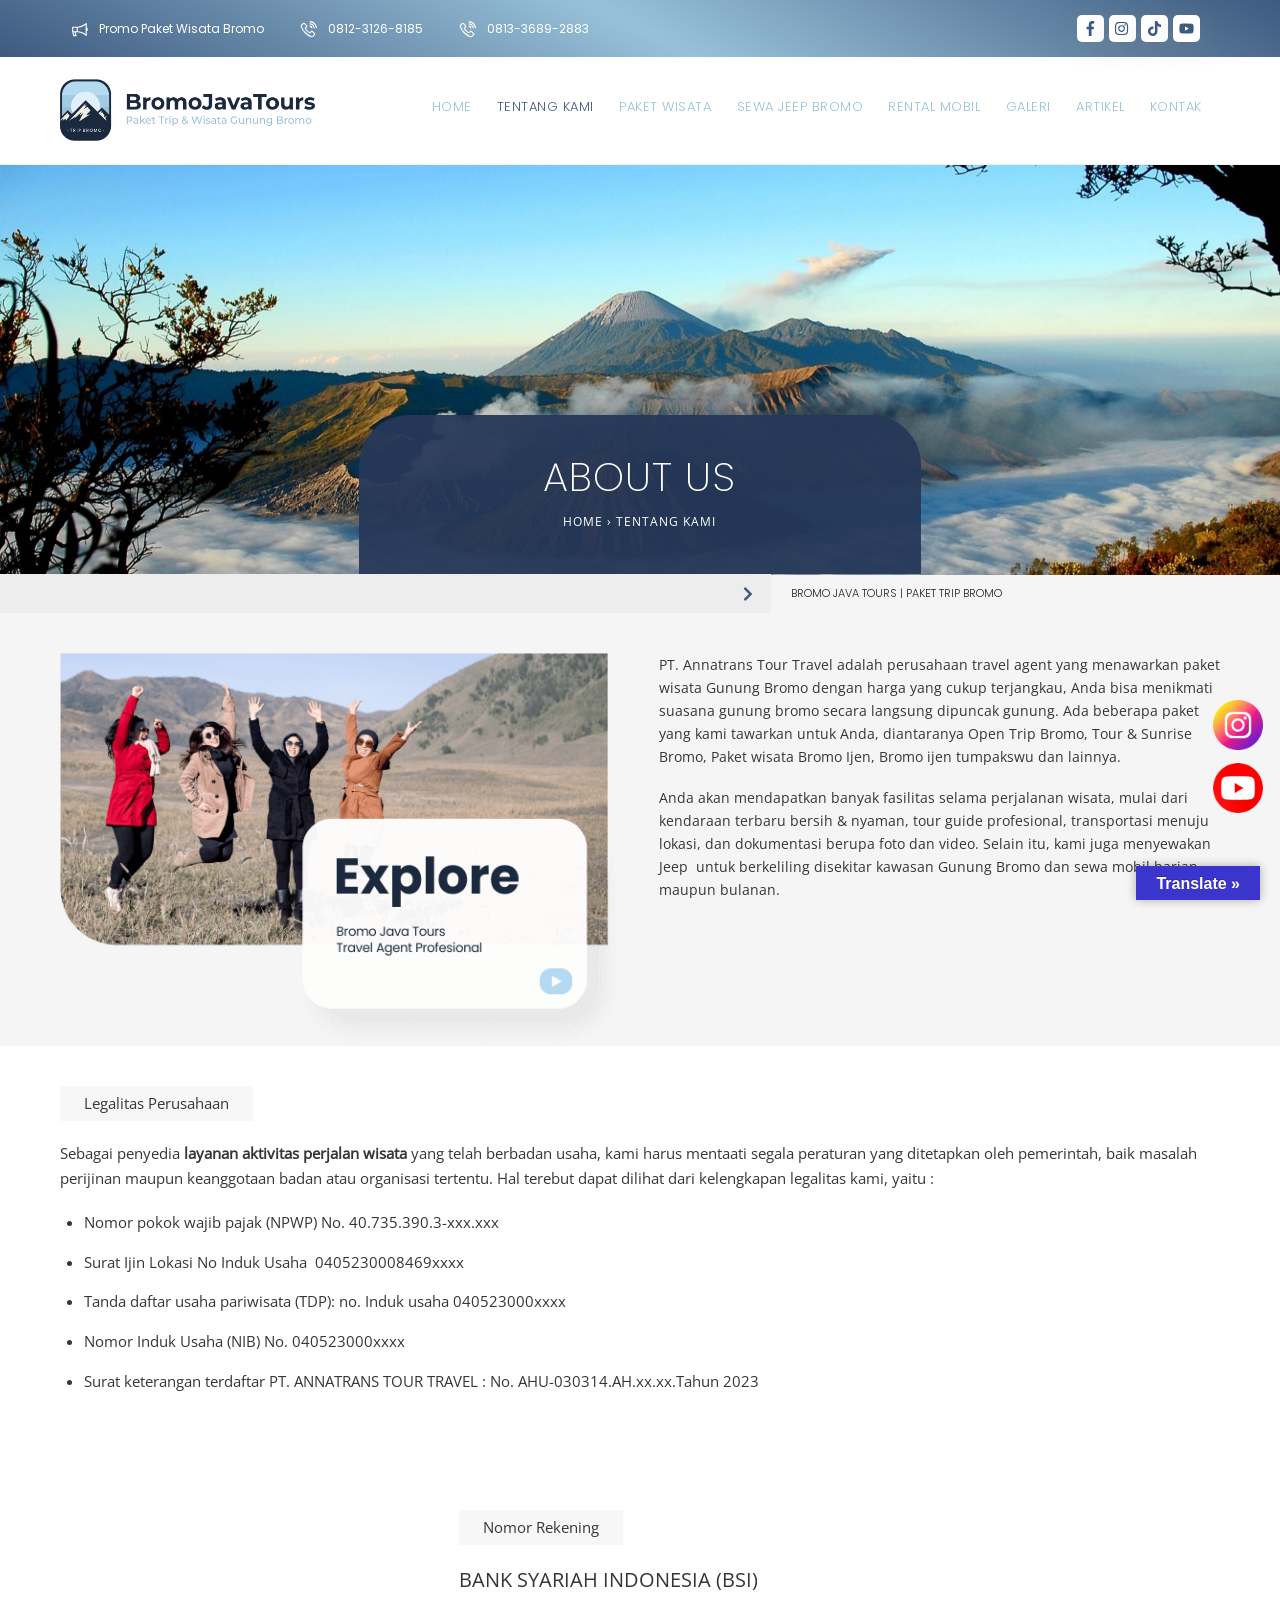
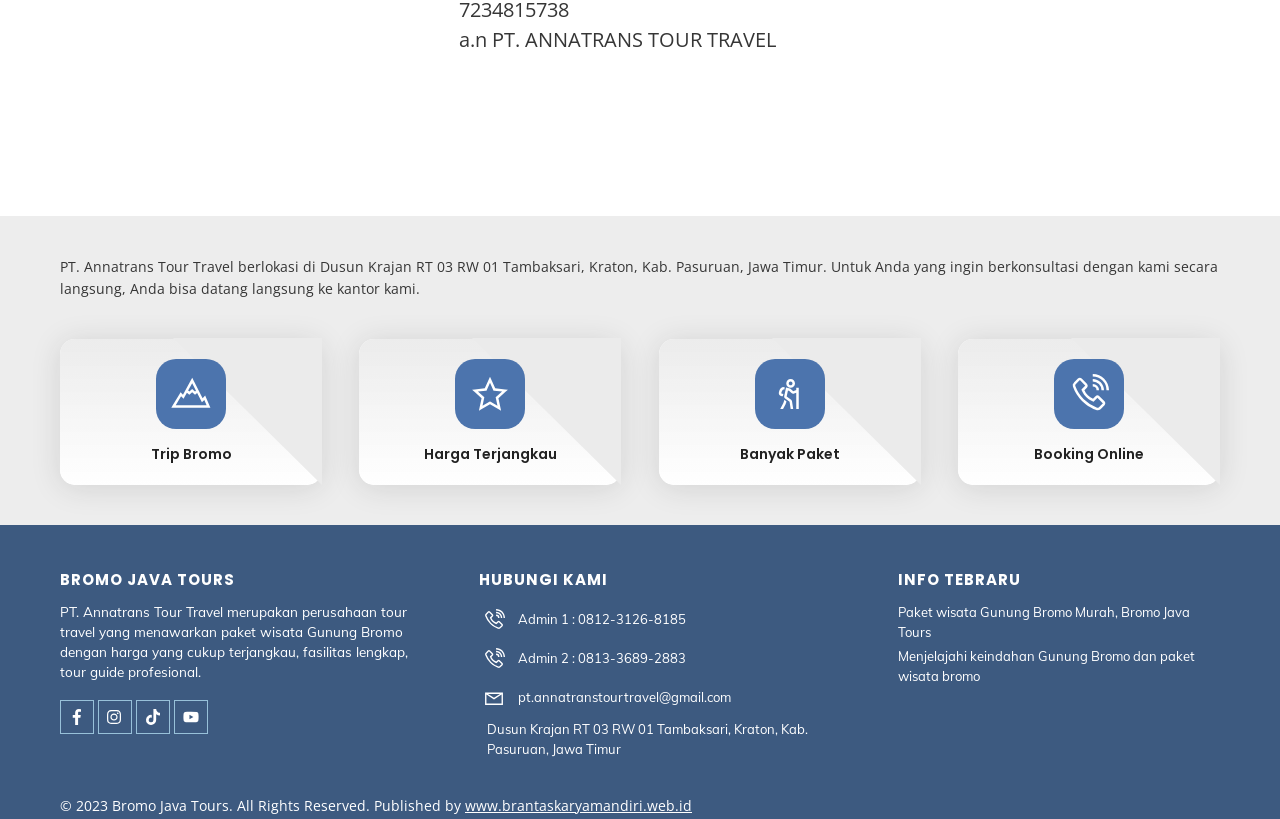
==== about.html @ 59b2f899 "fix home" ====
<!DOCTYPE html><html lang="id"><head>
        <meta charset="UTF-8">
        <meta name="viewport" content="width=device-width, initial-scale=1, minimum-scale=1">
        <style id="tb_inline_styles" data-no-optimize="1">.tb_animation_on{overflow-x:hidden}.themify_builder .wow{visibility:hidden;animation-fill-mode:both}[data-tf-animation]{will-change:transform,opacity,visibility}.themify_builder .tf_lax_done{transition-duration:.8s;transition-timing-function:cubic-bezier(.165,.84,.44,1)}[data-sticky-active].tb_sticky_scroll_active{z-index:1}[data-sticky-active].tb_sticky_scroll_active .hide-on-stick{display:none}@media(min-width:1281px){.hide-desktop{width:0!important;height:0!important;padding:0!important;visibility:hidden!important;margin:0!important;display:table-column!important;background:0!important;content-visibility:hidden;overflow:hidden!important}}@media(min-width:769px) and (max-width:1280px){.hide-tablet_landscape{width:0!important;height:0!important;padding:0!important;visibility:hidden!important;margin:0!important;display:table-column!important;background:0!important;content-visibility:hidden;overflow:hidden!important}}@media(min-width:681px) and (max-width:768px){.hide-tablet{width:0!important;height:0!important;padding:0!important;visibility:hidden!important;margin:0!important;display:table-column!important;background:0!important;content-visibility:hidden;overflow:hidden!important}}@media(max-width:680px){.hide-mobile{width:0!important;height:0!important;padding:0!important;visibility:hidden!important;margin:0!important;display:table-column!important;background:0!important;content-visibility:hidden;overflow:hidden!important}}@media(max-width:768px){div.module-gallery-grid{--galn:var(--galt)}}@media(max-width:680px){
                .themify_map.tf_map_loaded{width:100%!important}
                .ui.builder_button,.ui.nav li a{padding:.525em 1.15em}
                .fullheight>.row_inner:not(.tb_col_count_1){min-height:0}
                div.module-gallery-grid{--galn:var(--galm);gap:8px}
            }</style><noscript><style>.themify_builder .wow,.wow .tf_lazy{visibility:visible!important}</style></noscript>            <style id="tf_lazy_style" data-no-optimize="1">
                .tf_svg_lazy{
                    content-visibility:auto;
                    background-size:100% 25%!important;
                    background-repeat:no-repeat!important;
                    background-position:0 0, 0 33.4%,0 66.6%,0 100%!important;
                    transition:filter .3s linear!important;
                    filter:blur(25px)!important;                    transform:translateZ(0)
                }
                .tf_svg_lazy_loaded{
                    filter:blur(0)!important
                }
                [data-lazy]:is(.module,.module_row:not(.tb_first)),.module[data-lazy] .ui,.module_row[data-lazy]:not(.tb_first):is(>.row_inner,.module_column[data-lazy],.module_subrow[data-lazy]){
                    background-image:none!important
                }
            </style>
            <noscript>
                <style>
                    .tf_svg_lazy{
                        display:none!important
                    }
                </style>
            </noscript>
                    <style id="tf_lazy_common" data-no-optimize="1">
                        img{
                max-width:100%;
                height:auto
            }
                                    :where(.tf_in_flx,.tf_flx){display:inline-flex;flex-wrap:wrap;place-items:center}
            .tf_fa,:is(em,i) tf-lottie{display:inline-block;vertical-align:middle}:is(em,i) tf-lottie{width:1.5em;height:1.5em}.tf_fa{width:1em;height:1em;stroke-width:0;stroke:currentColor;overflow:visible;fill:currentColor;pointer-events:none;text-rendering:optimizeSpeed;buffered-rendering:static}#tf_svg symbol{overflow:visible}:where(.tf_lazy){position:relative;visibility:visible;display:block;opacity:.3}.wow .tf_lazy:not(.tf_swiper-slide){visibility:hidden;opacity:1}div.tf_audio_lazy audio{visibility:hidden;height:0;display:inline}.mejs-container{visibility:visible}.tf_iframe_lazy{transition:opacity .3s ease-in-out;min-height:10px}:where(.tf_flx),.tf_swiper-wrapper{display:flex}.tf_swiper-slide{flex-shrink:0;opacity:0;width:100%;height:100%}.tf_swiper-wrapper>br,.tf_lazy.tf_swiper-wrapper .tf_lazy:after,.tf_lazy.tf_swiper-wrapper .tf_lazy:before{display:none}.tf_lazy:after,.tf_lazy:before{content:'';display:inline-block;position:absolute;width:10px!important;height:10px!important;margin:0 3px;top:50%!important;inset-inline:auto 50%!important;border-radius:100%;background-color:currentColor;visibility:visible;animation:tf-hrz-loader infinite .75s cubic-bezier(.2,.68,.18,1.08)}.tf_lazy:after{width:6px!important;height:6px!important;inset-inline:50% auto!important;margin-top:3px;animation-delay:-.4s}@keyframes tf-hrz-loader{0%,100%{transform:scale(1);opacity:1}50%{transform:scale(.1);opacity:.6}}.tf_lazy_lightbox{position:fixed;background:rgba(11,11,11,.8);color:#ccc;top:0;left:0;display:flex;align-items:center;justify-content:center;z-index:999}.tf_lazy_lightbox .tf_lazy:after,.tf_lazy_lightbox .tf_lazy:before{background:#fff}.tf_vd_lazy,tf-lottie{display:flex;flex-wrap:wrap}tf-lottie{aspect-ratio:1.777}.tf_w.tf_vd_lazy video{width:100%;height:auto;position:static;object-fit:cover}
        </style>
        <link type="image/png" href="images/bromojavatours-fav.png" rel="apple-touch-icon"><link type="image/png" href="images/bromojavatours-fav.png" rel="icon"><title>Tentang Kami  PT. Annatrans Tour Travel</title>
<meta name="robots" content="max-image-preview:large">
<link rel="alternate" type="application/rss+xml" title="PT. Annatrans Tour Travel � Feed" href="https://www.bromojavatours.com/feed/">
<link rel="alternate" type="application/rss+xml" title="PT. Annatrans Tour Travel � Umpan Komentar" href="https://www.bromojavatours.com/comments/feed/">
<link rel="alternate" title="oEmbed (JSON)" type="application/json+oembed" href="https://www.bromojavatours.com/wp-json/oembed/1.0/embed?url=https%3A%2F%2Fwww.bromojavatours.com%2Ftentang-kami%2F">
<link rel="alternate" title="oEmbed (XML)" type="text/xml+oembed" href="https://www.bromojavatours.com/wp-json/oembed/1.0/embed?url=https%3A%2F%2Fwww.bromojavatours.com%2Ftentang-kami%2F&format=xml">
<style id="wp-img-auto-sizes-contain-inline-css">
img:is([sizes=auto i],[sizes^="auto," i]){contain-intrinsic-size:3000px 1500px}
/*# sourceURL=wp-img-auto-sizes-contain-inline-css */
</style>
<link rel="preload" href="css/styles.css" as="style"><link rel="stylesheet" id="contact-form-7-css" href="css/styles.css" media="all">
<link rel="preload" href="css/style.css" as="style"><link rel="stylesheet" id="google-language-translator-css" href="css/style.css" media="">
<link rel="preload" href="css/toolbar.css" as="style"><link rel="stylesheet" id="glt-toolbar-styles-css" href="css/toolbar.css" media="">
<link rel="preload" href="css/settings.css" as="style"><link rel="stylesheet" id="rs-plugin-settings-css" href="css/settings.css" media="all">
<style id="rs-plugin-settings-inline-css">
#rs-demo-id {}
/*# sourceURL=rs-plugin-settings-inline-css */
</style>
<script src="js/jquery.min.js" id="jquery-core-js"></script>
<script src="js/jquery-migrate.min.js" id="jquery-migrate-js"></script>
<script src="js/jquery.themepunch.tools.min.js" id="tp-tools-js"></script>
<script src="js/jquery.themepunch.revolution.min.js" id="revmin-js"></script>
<link rel="https://api.w.org/" href="https://www.bromojavatours.com/wp-json/"><link rel="alternate" title="JSON" type="application/json" href="https://www.bromojavatours.com/wp-json/wp/v2/pages/125"><link rel="EditURI" type="application/rsd+xml" title="RSD" href="https://www.bromojavatours.com/xmlrpc.php?rsd">
<meta name="generator" content="WordPress 6.9.1">
<link rel="canonical" href="https://www.bromojavatours.com/tentang-kami/">
<link rel="shortlink" href="https://www.bromojavatours.com/?p=125">
<style>p.hello{font-size:12px;color:darkgray;}#google_language_translator,#flags{text-align:left;}#google_language_translator{clear:both;}#flags{width:165px;}#flags a{display:inline-block;margin-right:2px;}#google_language_translator a{display:none!important;}div.skiptranslate.goog-te-gadget{display:inline!important;}.goog-te-gadget{color:transparent!important;}.goog-te-gadget{font-size:0px!important;}.goog-branding{display:none;}.goog-tooltip{display: none!important;}.goog-tooltip:hover{display: none!important;}.goog-text-highlight{background-color:transparent!important;border:none!important;box-shadow:none!important;}#google_language_translator select.goog-te-combo{color:#32373c;}div.skiptranslate{display:none!important;}body{top:0px!important;}#goog-gt-{display:none!important;}font font{background-color:transparent!important;box-shadow:none!important;position:initial!important;}#glt-translate-trigger > span{color:#ffffff;}#glt-translate-trigger{background:#3c35cc;}.goog-te-gadget .goog-te-combo{width:100%;}</style>
	<style>
	@keyframes themifyAnimatedBG{
		0%{background-color:#33baab}100%{background-color:#e33b9e}50%{background-color:#4961d7}33.3%{background-color:#2ea85c}25%{background-color:#2bb8ed}20%{background-color:#dd5135}
	}
	.module_row.animated-bg{
		animation:themifyAnimatedBG 30000ms infinite alternate
	}
	</style>
	<!-- meta -->
<meta name="viewport" content="width=device-width, initial-scale=1">
<meta name="description" content="Promo paket wisata private dan open trip Sunrise Gunung Bromo, tersedia beberapa paket wisata Bromo yang bisa Anda pilih. Hubungi : 0812-3126-8185 / 0813-3689-2883">

<meta name="keywords" content="paket wisata bromo, harga paket wisata bromo, gunung bromo, bromo java tours, wisata gunung bromo, tempat wisata gunung bromo, paket wisata gunung bromo, objek wisata gunung bromo, tiket wisata gunung bromo, Kawah Gunung Bromo, Padang Rumput Savana, Pasir Berbisik, Bukit Teletubbies Bromo">

<meta name="generator" content="Powered by Slider Revolution 5.4.8.3 - responsive, Mobile-Friendly Slider Plugin for WordPress with comfortable drag and drop interface.">
<script type="text/javascript">function setREVStartSize(e){									
						try{ e.c=jQuery(e.c);var i=jQuery(window).width(),t=9999,r=0,n=0,l=0,f=0,s=0,h=0;
							if(e.responsiveLevels&&(jQuery.each(e.responsiveLevels,function(e,f){f>i&&(t=r=f,l=e),i>f&&f>r&&(r=f,n=e)}),t>r&&(l=n)),f=e.gridheight[l]||e.gridheight[0]||e.gridheight,s=e.gridwidth[l]||e.gridwidth[0]||e.gridwidth,h=i/s,h=h>1?1:h,f=Math.round(h*f),"fullscreen"==e.sliderLayout){var u=(e.c.width(),jQuery(window).height());if(void 0!=e.fullScreenOffsetContainer){var c=e.fullScreenOffsetContainer.split(",");if (c) jQuery.each(c,function(e,i){u=jQuery(i).length>0?u-jQuery(i).outerHeight(!0):u}),e.fullScreenOffset.split("%").length>1&&void 0!=e.fullScreenOffset&&e.fullScreenOffset.length>0?u-=jQuery(window).height()*parseInt(e.fullScreenOffset,0)/100:void 0!=e.fullScreenOffset&&e.fullScreenOffset.length>0&&(u-=parseInt(e.fullScreenOffset,0))}f=u}else void 0!=e.minHeight&&f<e.minHeight&&(f=e.minHeight);e.c.closest(".rev_slider_wrapper").css({height:f})					
						}catch(d){console.log("Failure at Presize of Slider:"+d)}						
					};</script>
<link rel="prefetch" href="https://www.bromojavatours.com/wp-content/themes/themify-ultra/js/themify-script.js?ver=7.8.6" as="script" fetchpriority="low"><link rel="prefetch" href="https://www.bromojavatours.com/wp-content/themes/themify-ultra/themify/js/modules/themify-sidemenu.js?ver=7.9.6" as="script" fetchpriority="low"><link rel="preload" href="https://www.bromojavatours.com/wp-content/themes/themify-ultra/themify/themify-builder/js/themify-builder-script.js?ver=7.9.6" as="script" fetchpriority="low"><link rel="preload" href="https://www.bromojavatours.com/wp-content/uploads/2023/05/bromojavatours-logo-1.png" as="image"><link rel="preload" href="https://www.bromojavatours.com/wp-content/uploads/2023/05/hook-insta.png" as="image" fetchpriority="high"><style id="tf_gf_fonts_style">@font-face{font-family:'Montserrat';font-style:italic;font-display:swap;src:url(fonts/JTUFjIg1_i6t8kCHKm459Wx7xQYXK0vOoz6jq6R9WXV0poK5.woff2) format('woff2');unicode-range:U+0460-052F,U+1C80-1C8A,U+20B4,U+2DE0-2DFF,U+A640-A69F,U+FE2E-FE2F;}@font-face{font-family:'Montserrat';font-style:italic;font-display:swap;src:url(fonts/JTUFjIg1_i6t8kCHKm459Wx7xQYXK0vOoz6jq6R9WXx0poK5.woff2) format('woff2');unicode-range:U+0301,U+0400-045F,U+0490-0491,U+04B0-04B1,U+2116;}@font-face{font-family:'Montserrat';font-style:italic;font-display:swap;src:url(fonts/JTUFjIg1_i6t8kCHKm459Wx7xQYXK0vOoz6jq6R9WXd0poK5.woff2) format('woff2');unicode-range:U+0102-0103,U+0110-0111,U+0128-0129,U+0168-0169,U+01A0-01A1,U+01AF-01B0,U+0300-0301,U+0303-0304,U+0308-0309,U+0323,U+0329,U+1EA0-1EF9,U+20AB;}@font-face{font-family:'Montserrat';font-style:italic;font-display:swap;src:url(fonts/JTUFjIg1_i6t8kCHKm459Wx7xQYXK0vOoz6jq6R9WXZ0poK5.woff2) format('woff2');unicode-range:U+0100-02BA,U+02BD-02C5,U+02C7-02CC,U+02CE-02D7,U+02DD-02FF,U+0304,U+0308,U+0329,U+1D00-1DBF,U+1E00-1E9F,U+1EF2-1EFF,U+2020,U+20A0-20AB,U+20AD-20C0,U+2113,U+2C60-2C7F,U+A720-A7FF;}@font-face{font-family:'Montserrat';font-style:italic;font-display:swap;src:url(fonts/JTUFjIg1_i6t8kCHKm459Wx7xQYXK0vOoz6jq6R9WXh0pg.woff2) format('woff2');unicode-range:U+0000-00FF,U+0131,U+0152-0153,U+02BB-02BC,U+02C6,U+02DA,U+02DC,U+0304,U+0308,U+0329,U+2000-206F,U+20AC,U+2122,U+2191,U+2193,U+2212,U+2215,U+FEFF,U+FFFD;}@font-face{font-family:'Montserrat';font-display:swap;src:url(fonts/JTUHjIg1_i6t8kCHKm4532VJOt5-QNFgpCtr6Hw0aXpsog.woff2) format('woff2');unicode-range:U+0460-052F,U+1C80-1C8A,U+20B4,U+2DE0-2DFF,U+A640-A69F,U+FE2E-FE2F;}@font-face{font-family:'Montserrat';font-display:swap;src:url(fonts/JTUHjIg1_i6t8kCHKm4532VJOt5-QNFgpCtr6Hw9aXpsog.woff2) format('woff2');unicode-range:U+0301,U+0400-045F,U+0490-0491,U+04B0-04B1,U+2116;}@font-face{font-family:'Montserrat';font-display:swap;src:url(fonts/JTUHjIg1_i6t8kCHKm4532VJOt5-QNFgpCtr6Hw2aXpsog.woff2) format('woff2');unicode-range:U+0102-0103,U+0110-0111,U+0128-0129,U+0168-0169,U+01A0-01A1,U+01AF-01B0,U+0300-0301,U+0303-0304,U+0308-0309,U+0323,U+0329,U+1EA0-1EF9,U+20AB;}@font-face{font-family:'Montserrat';font-display:swap;src:url(fonts/JTUHjIg1_i6t8kCHKm4532VJOt5-QNFgpCtr6Hw3aXpsog.woff2) format('woff2');unicode-range:U+0100-02BA,U+02BD-02C5,U+02C7-02CC,U+02CE-02D7,U+02DD-02FF,U+0304,U+0308,U+0329,U+1D00-1DBF,U+1E00-1E9F,U+1EF2-1EFF,U+2020,U+20A0-20AB,U+20AD-20C0,U+2113,U+2C60-2C7F,U+A720-A7FF;}@font-face{font-family:'Montserrat';font-display:swap;src:url(fonts/JTUHjIg1_i6t8kCHKm4532VJOt5-QNFgpCtr6Hw5aXo.woff2) format('woff2');unicode-range:U+0000-00FF,U+0131,U+0152-0153,U+02BB-02BC,U+02C6,U+02DA,U+02DC,U+0304,U+0308,U+0329,U+2000-206F,U+20AC,U+2122,U+2191,U+2193,U+2212,U+2215,U+FEFF,U+FFFD;}@font-face{font-family:'Muli';font-style:italic;font-display:swap;src:url(fonts/7Aujp_0qiz-afTfcIyoiGtm2P0wG05Fz4eWVw0iC.woff2) format('woff2');unicode-range:U+0102-0103,U+0110-0111,U+0128-0129,U+0168-0169,U+01A0-01A1,U+01AF-01B0,U+0300-0301,U+0303-0304,U+0308-0309,U+0323,U+0329,U+1EA0-1EF9,U+20AB;}@font-face{font-family:'Muli';font-style:italic;font-display:swap;src:url(fonts/7Aujp_0qiz-afTfcIyoiGtm2P0wG05Fz4eSVw0iC.woff2) format('woff2');unicode-range:U+0100-02BA,U+02BD-02C5,U+02C7-02CC,U+02CE-02D7,U+02DD-02FF,U+0304,U+0308,U+0329,U+1D00-1DBF,U+1E00-1E9F,U+1EF2-1EFF,U+2020,U+20A0-20AB,U+20AD-20C0,U+2113,U+2C60-2C7F,U+A720-A7FF;}@font-face{font-family:'Muli';font-style:italic;font-display:swap;src:url(fonts/7Aujp_0qiz-afTfcIyoiGtm2P0wG05Fz4eqVww.woff2) format('woff2');unicode-range:U+0000-00FF,U+0131,U+0152-0153,U+02BB-02BC,U+02C6,U+02DA,U+02DC,U+0304,U+0308,U+0329,U+2000-206F,U+20AC,U+2122,U+2191,U+2193,U+2212,U+2215,U+FEFF,U+FFFD;}@font-face{font-family:'Muli';font-display:swap;src:url(fonts/7Aulp_0qiz-aVz7u3PJLcUMYOFnOkEk40eiNxw.woff2) format('woff2');unicode-range:U+0102-0103,U+0110-0111,U+0128-0129,U+0168-0169,U+01A0-01A1,U+01AF-01B0,U+0300-0301,U+0303-0304,U+0308-0309,U+0323,U+0329,U+1EA0-1EF9,U+20AB;}@font-face{font-family:'Muli';font-display:swap;src:url(fonts/7Aulp_0qiz-aVz7u3PJLcUMYOFnOkEk50eiNxw.woff2) format('woff2');unicode-range:U+0100-02BA,U+02BD-02C5,U+02C7-02CC,U+02CE-02D7,U+02DD-02FF,U+0304,U+0308,U+0329,U+1D00-1DBF,U+1E00-1E9F,U+1EF2-1EFF,U+2020,U+20A0-20AB,U+20AD-20C0,U+2113,U+2C60-2C7F,U+A720-A7FF;}@font-face{font-family:'Muli';font-display:swap;src:url(fonts/7Aulp_0qiz-aVz7u3PJLcUMYOFnOkEk30eg.woff2) format('woff2');unicode-range:U+0000-00FF,U+0131,U+0152-0153,U+02BB-02BC,U+02C6,U+02DA,U+02DC,U+0304,U+0308,U+0329,U+2000-206F,U+20AC,U+2122,U+2191,U+2193,U+2212,U+2215,U+FEFF,U+FFFD;}@font-face{font-family:'Open Sans';font-style:italic;font-stretch:100%;font-display:swap;src:url(fonts/memQYaGs126MiZpBA-UFUIcVXSCEkx2cmqvXlWq8tWZ0Pw86hd0Rk8ZkWV0ewJER.woff2) format('woff2');unicode-range:U+0460-052F,U+1C80-1C8A,U+20B4,U+2DE0-2DFF,U+A640-A69F,U+FE2E-FE2F;}@font-face{font-family:'Open Sans';font-style:italic;font-stretch:100%;font-display:swap;src:url(fonts/memQYaGs126MiZpBA-UFUIcVXSCEkx2cmqvXlWq8tWZ0Pw86hd0Rk8ZkWVQewJER.woff2) format('woff2');unicode-range:U+0301,U+0400-045F,U+0490-0491,U+04B0-04B1,U+2116;}@font-face{font-family:'Open Sans';font-style:italic;font-stretch:100%;font-display:swap;src:url(fonts/memQYaGs126MiZpBA-UFUIcVXSCEkx2cmqvXlWq8tWZ0Pw86hd0Rk8ZkWVwewJER.woff2) format('woff2');unicode-range:U+1F00-1FFF;}@font-face{font-family:'Open Sans';font-style:italic;font-stretch:100%;font-display:swap;src:url(fonts/memQYaGs126MiZpBA-UFUIcVXSCEkx2cmqvXlWq8tWZ0Pw86hd0Rk8ZkWVMewJER.woff2) format('woff2');unicode-range:U+0370-0377,U+037A-037F,U+0384-038A,U+038C,U+038E-03A1,U+03A3-03FF;}@font-face{font-family:'Open Sans';font-style:italic;font-stretch:100%;font-display:swap;src:url(fonts/memQYaGs126MiZpBA-UFUIcVXSCEkx2cmqvXlWq8tWZ0Pw86hd0Rk8ZkWVIewJER.woff2) format('woff2');unicode-range:U+0307-0308,U+0590-05FF,U+200C-2010,U+20AA,U+25CC,U+FB1D-FB4F;}@font-face{font-family:'Open Sans';font-style:italic;font-stretch:100%;font-display:swap;src:url(fonts/memQYaGs126MiZpBA-UFUIcVXSCEkx2cmqvXlWq8tWZ0Pw86hd0Rk8ZkWSwewJER.woff2) format('woff2');unicode-range:U+0302-0303,U+0305,U+0307-0308,U+0310,U+0312,U+0315,U+031A,U+0326-0327,U+032C,U+032F-0330,U+0332-0333,U+0338,U+033A,U+0346,U+034D,U+0391-03A1,U+03A3-03A9,U+03B1-03C9,U+03D1,U+03D5-03D6,U+03F0-03F1,U+03F4-03F5,U+2016-2017,U+2034-2038,U+203C,U+2040,U+2043,U+2047,U+2050,U+2057,U+205F,U+2070-2071,U+2074-208E,U+2090-209C,U+20D0-20DC,U+20E1,U+20E5-20EF,U+2100-2112,U+2114-2115,U+2117-2121,U+2123-214F,U+2190,U+2192,U+2194-21AE,U+21B0-21E5,U+21F1-21F2,U+21F4-2211,U+2213-2214,U+2216-22FF,U+2308-230B,U+2310,U+2319,U+231C-2321,U+2336-237A,U+237C,U+2395,U+239B-23B7,U+23D0,U+23DC-23E1,U+2474-2475,U+25AF,U+25B3,U+25B7,U+25BD,U+25C1,U+25CA,U+25CC,U+25FB,U+266D-266F,U+27C0-27FF,U+2900-2AFF,U+2B0E-2B11,U+2B30-2B4C,U+2BFE,U+3030,U+FF5B,U+FF5D,U+1D400-1D7FF,U+1EE00-1EEFF;}@font-face{font-family:'Open Sans';font-style:italic;font-stretch:100%;font-display:swap;src:url(fonts/memQYaGs126MiZpBA-UFUIcVXSCEkx2cmqvXlWq8tWZ0Pw86hd0Rk8ZkWT4ewJER.woff2) format('woff2');unicode-range:U+0001-000C,U+000E-001F,U+007F-009F,U+20DD-20E0,U+20E2-20E4,U+2150-218F,U+2190,U+2192,U+2194-2199,U+21AF,U+21E6-21F0,U+21F3,U+2218-2219,U+2299,U+22C4-22C6,U+2300-243F,U+2440-244A,U+2460-24FF,U+25A0-27BF,U+2800-28FF,U+2921-2922,U+2981,U+29BF,U+29EB,U+2B00-2BFF,U+4DC0-4DFF,U+FFF9-FFFB,U+10140-1018E,U+10190-1019C,U+101A0,U+101D0-101FD,U+102E0-102FB,U+10E60-10E7E,U+1D2C0-1D2D3,U+1D2E0-1D37F,U+1F000-1F0FF,U+1F100-1F1AD,U+1F1E6-1F1FF,U+1F30D-1F30F,U+1F315,U+1F31C,U+1F31E,U+1F320-1F32C,U+1F336,U+1F378,U+1F37D,U+1F382,U+1F393-1F39F,U+1F3A7-1F3A8,U+1F3AC-1F3AF,U+1F3C2,U+1F3C4-1F3C6,U+1F3CA-1F3CE,U+1F3D4-1F3E0,U+1F3ED,U+1F3F1-1F3F3,U+1F3F5-1F3F7,U+1F408,U+1F415,U+1F41F,U+1F426,U+1F43F,U+1F441-1F442,U+1F444,U+1F446-1F449,U+1F44C-1F44E,U+1F453,U+1F46A,U+1F47D,U+1F4A3,U+1F4B0,U+1F4B3,U+1F4B9,U+1F4BB,U+1F4BF,U+1F4C8-1F4CB,U+1F4D6,U+1F4DA,U+1F4DF,U+1F4E3-1F4E6,U+1F4EA-1F4ED,U+1F4F7,U+1F4F9-1F4FB,U+1F4FD-1F4FE,U+1F503,U+1F507-1F50B,U+1F50D,U+1F512-1F513,U+1F53E-1F54A,U+1F54F-1F5FA,U+1F610,U+1F650-1F67F,U+1F687,U+1F68D,U+1F691,U+1F694,U+1F698,U+1F6AD,U+1F6B2,U+1F6B9-1F6BA,U+1F6BC,U+1F6C6-1F6CF,U+1F6D3-1F6D7,U+1F6E0-1F6EA,U+1F6F0-1F6F3,U+1F6F7-1F6FC,U+1F700-1F7FF,U+1F800-1F80B,U+1F810-1F847,U+1F850-1F859,U+1F860-1F887,U+1F890-1F8AD,U+1F8B0-1F8BB,U+1F8C0-1F8C1,U+1F900-1F90B,U+1F93B,U+1F946,U+1F984,U+1F996,U+1F9E9,U+1FA00-1FA6F,U+1FA70-1FA7C,U+1FA80-1FA89,U+1FA8F-1FAC6,U+1FACE-1FADC,U+1FADF-1FAE9,U+1FAF0-1FAF8,U+1FB00-1FBFF;}@font-face{font-family:'Open Sans';font-style:italic;font-stretch:100%;font-display:swap;src:url(fonts/memQYaGs126MiZpBA-UFUIcVXSCEkx2cmqvXlWq8tWZ0Pw86hd0Rk8ZkWV8ewJER.woff2) format('woff2');unicode-range:U+0102-0103,U+0110-0111,U+0128-0129,U+0168-0169,U+01A0-01A1,U+01AF-01B0,U+0300-0301,U+0303-0304,U+0308-0309,U+0323,U+0329,U+1EA0-1EF9,U+20AB;}@font-face{font-family:'Open Sans';font-style:italic;font-stretch:100%;font-display:swap;src:url(fonts/memQYaGs126MiZpBA-UFUIcVXSCEkx2cmqvXlWq8tWZ0Pw86hd0Rk8ZkWV4ewJER.woff2) format('woff2');unicode-range:U+0100-02BA,U+02BD-02C5,U+02C7-02CC,U+02CE-02D7,U+02DD-02FF,U+0304,U+0308,U+0329,U+1D00-1DBF,U+1E00-1E9F,U+1EF2-1EFF,U+2020,U+20A0-20AB,U+20AD-20C0,U+2113,U+2C60-2C7F,U+A720-A7FF;}@font-face{font-family:'Open Sans';font-style:italic;font-stretch:100%;font-display:swap;src:url(fonts/memQYaGs126MiZpBA-UFUIcVXSCEkx2cmqvXlWq8tWZ0Pw86hd0Rk8ZkWVAewA.woff2) format('woff2');unicode-range:U+0000-00FF,U+0131,U+0152-0153,U+02BB-02BC,U+02C6,U+02DA,U+02DC,U+0304,U+0308,U+0329,U+2000-206F,U+20AC,U+2122,U+2191,U+2193,U+2212,U+2215,U+FEFF,U+FFFD;}@font-face{font-family:'Open Sans';font-stretch:100%;font-display:swap;src:url(fonts/memSYaGs126MiZpBA-UvWbX2vVnXBbObj2OVZyOOSr4dVJWUgsjZ0B4taVIGxA.woff2) format('woff2');unicode-range:U+0460-052F,U+1C80-1C8A,U+20B4,U+2DE0-2DFF,U+A640-A69F,U+FE2E-FE2F;}@font-face{font-family:'Open Sans';font-stretch:100%;font-display:swap;src:url(fonts/memSYaGs126MiZpBA-UvWbX2vVnXBbObj2OVZyOOSr4dVJWUgsjZ0B4kaVIGxA.woff2) format('woff2');unicode-range:U+0301,U+0400-045F,U+0490-0491,U+04B0-04B1,U+2116;}@font-face{font-family:'Open Sans';font-stretch:100%;font-display:swap;src:url(fonts/memSYaGs126MiZpBA-UvWbX2vVnXBbObj2OVZyOOSr4dVJWUgsjZ0B4saVIGxA.woff2) format('woff2');unicode-range:U+1F00-1FFF;}@font-face{font-family:'Open Sans';font-stretch:100%;font-display:swap;src:url(fonts/memSYaGs126MiZpBA-UvWbX2vVnXBbObj2OVZyOOSr4dVJWUgsjZ0B4jaVIGxA.woff2) format('woff2');unicode-range:U+0370-0377,U+037A-037F,U+0384-038A,U+038C,U+038E-03A1,U+03A3-03FF;}@font-face{font-family:'Open Sans';font-stretch:100%;font-display:swap;src:url(fonts/memSYaGs126MiZpBA-UvWbX2vVnXBbObj2OVZyOOSr4dVJWUgsjZ0B4iaVIGxA.woff2) format('woff2');unicode-range:U+0307-0308,U+0590-05FF,U+200C-2010,U+20AA,U+25CC,U+FB1D-FB4F;}@font-face{font-family:'Open Sans';font-stretch:100%;font-display:swap;src:url(fonts/memSYaGs126MiZpBA-UvWbX2vVnXBbObj2OVZyOOSr4dVJWUgsjZ0B5caVIGxA.woff2) format('woff2');unicode-range:U+0302-0303,U+0305,U+0307-0308,U+0310,U+0312,U+0315,U+031A,U+0326-0327,U+032C,U+032F-0330,U+0332-0333,U+0338,U+033A,U+0346,U+034D,U+0391-03A1,U+03A3-03A9,U+03B1-03C9,U+03D1,U+03D5-03D6,U+03F0-03F1,U+03F4-03F5,U+2016-2017,U+2034-2038,U+203C,U+2040,U+2043,U+2047,U+2050,U+2057,U+205F,U+2070-2071,U+2074-208E,U+2090-209C,U+20D0-20DC,U+20E1,U+20E5-20EF,U+2100-2112,U+2114-2115,U+2117-2121,U+2123-214F,U+2190,U+2192,U+2194-21AE,U+21B0-21E5,U+21F1-21F2,U+21F4-2211,U+2213-2214,U+2216-22FF,U+2308-230B,U+2310,U+2319,U+231C-2321,U+2336-237A,U+237C,U+2395,U+239B-23B7,U+23D0,U+23DC-23E1,U+2474-2475,U+25AF,U+25B3,U+25B7,U+25BD,U+25C1,U+25CA,U+25CC,U+25FB,U+266D-266F,U+27C0-27FF,U+2900-2AFF,U+2B0E-2B11,U+2B30-2B4C,U+2BFE,U+3030,U+FF5B,U+FF5D,U+1D400-1D7FF,U+1EE00-1EEFF;}@font-face{font-family:'Open Sans';font-stretch:100%;font-display:swap;src:url(fonts/memSYaGs126MiZpBA-UvWbX2vVnXBbObj2OVZyOOSr4dVJWUgsjZ0B5OaVIGxA.woff2) format('woff2');unicode-range:U+0001-000C,U+000E-001F,U+007F-009F,U+20DD-20E0,U+20E2-20E4,U+2150-218F,U+2190,U+2192,U+2194-2199,U+21AF,U+21E6-21F0,U+21F3,U+2218-2219,U+2299,U+22C4-22C6,U+2300-243F,U+2440-244A,U+2460-24FF,U+25A0-27BF,U+2800-28FF,U+2921-2922,U+2981,U+29BF,U+29EB,U+2B00-2BFF,U+4DC0-4DFF,U+FFF9-FFFB,U+10140-1018E,U+10190-1019C,U+101A0,U+101D0-101FD,U+102E0-102FB,U+10E60-10E7E,U+1D2C0-1D2D3,U+1D2E0-1D37F,U+1F000-1F0FF,U+1F100-1F1AD,U+1F1E6-1F1FF,U+1F30D-1F30F,U+1F315,U+1F31C,U+1F31E,U+1F320-1F32C,U+1F336,U+1F378,U+1F37D,U+1F382,U+1F393-1F39F,U+1F3A7-1F3A8,U+1F3AC-1F3AF,U+1F3C2,U+1F3C4-1F3C6,U+1F3CA-1F3CE,U+1F3D4-1F3E0,U+1F3ED,U+1F3F1-1F3F3,U+1F3F5-1F3F7,U+1F408,U+1F415,U+1F41F,U+1F426,U+1F43F,U+1F441-1F442,U+1F444,U+1F446-1F449,U+1F44C-1F44E,U+1F453,U+1F46A,U+1F47D,U+1F4A3,U+1F4B0,U+1F4B3,U+1F4B9,U+1F4BB,U+1F4BF,U+1F4C8-1F4CB,U+1F4D6,U+1F4DA,U+1F4DF,U+1F4E3-1F4E6,U+1F4EA-1F4ED,U+1F4F7,U+1F4F9-1F4FB,U+1F4FD-1F4FE,U+1F503,U+1F507-1F50B,U+1F50D,U+1F512-1F513,U+1F53E-1F54A,U+1F54F-1F5FA,U+1F610,U+1F650-1F67F,U+1F687,U+1F68D,U+1F691,U+1F694,U+1F698,U+1F6AD,U+1F6B2,U+1F6B9-1F6BA,U+1F6BC,U+1F6C6-1F6CF,U+1F6D3-1F6D7,U+1F6E0-1F6EA,U+1F6F0-1F6F3,U+1F6F7-1F6FC,U+1F700-1F7FF,U+1F800-1F80B,U+1F810-1F847,U+1F850-1F859,U+1F860-1F887,U+1F890-1F8AD,U+1F8B0-1F8BB,U+1F8C0-1F8C1,U+1F900-1F90B,U+1F93B,U+1F946,U+1F984,U+1F996,U+1F9E9,U+1FA00-1FA6F,U+1FA70-1FA7C,U+1FA80-1FA89,U+1FA8F-1FAC6,U+1FACE-1FADC,U+1FADF-1FAE9,U+1FAF0-1FAF8,U+1FB00-1FBFF;}@font-face{font-family:'Open Sans';font-stretch:100%;font-display:swap;src:url(fonts/memSYaGs126MiZpBA-UvWbX2vVnXBbObj2OVZyOOSr4dVJWUgsjZ0B4vaVIGxA.woff2) format('woff2');unicode-range:U+0102-0103,U+0110-0111,U+0128-0129,U+0168-0169,U+01A0-01A1,U+01AF-01B0,U+0300-0301,U+0303-0304,U+0308-0309,U+0323,U+0329,U+1EA0-1EF9,U+20AB;}@font-face{font-family:'Open Sans';font-stretch:100%;font-display:swap;src:url(fonts/memSYaGs126MiZpBA-UvWbX2vVnXBbObj2OVZyOOSr4dVJWUgsjZ0B4uaVIGxA.woff2) format('woff2');unicode-range:U+0100-02BA,U+02BD-02C5,U+02C7-02CC,U+02CE-02D7,U+02DD-02FF,U+0304,U+0308,U+0329,U+1D00-1DBF,U+1E00-1E9F,U+1EF2-1EFF,U+2020,U+20A0-20AB,U+20AD-20C0,U+2113,U+2C60-2C7F,U+A720-A7FF;}@font-face{font-family:'Open Sans';font-stretch:100%;font-display:swap;src:url(fonts/memSYaGs126MiZpBA-UvWbX2vVnXBbObj2OVZyOOSr4dVJWUgsjZ0B4gaVI.woff2) format('woff2');unicode-range:U+0000-00FF,U+0131,U+0152-0153,U+02BB-02BC,U+02C6,U+02DA,U+02DC,U+0304,U+0308,U+0329,U+2000-206F,U+20AC,U+2122,U+2191,U+2193,U+2212,U+2215,U+FEFF,U+FFFD;}@font-face{font-family:'Playfair Display';font-style:italic;font-display:swap;src:url(fonts/nuFkD-vYSZviVYUb_rj3ij__anPXDTnohkk72xU.woff2) format('woff2');unicode-range:U+0301,U+0400-045F,U+0490-0491,U+04B0-04B1,U+2116;}@font-face{font-family:'Playfair Display';font-style:italic;font-display:swap;src:url(fonts/nuFkD-vYSZviVYUb_rj3ij__anPXDTnojUk72xU.woff2) format('woff2');unicode-range:U+0102-0103,U+0110-0111,U+0128-0129,U+0168-0169,U+01A0-01A1,U+01AF-01B0,U+0300-0301,U+0303-0304,U+0308-0309,U+0323,U+0329,U+1EA0-1EF9,U+20AB;}@font-face{font-family:'Playfair Display';font-style:italic;font-display:swap;src:url(fonts/nuFkD-vYSZviVYUb_rj3ij__anPXDTnojEk72xU.woff2) format('woff2');unicode-range:U+0100-02BA,U+02BD-02C5,U+02C7-02CC,U+02CE-02D7,U+02DD-02FF,U+0304,U+0308,U+0329,U+1D00-1DBF,U+1E00-1E9F,U+1EF2-1EFF,U+2020,U+20A0-20AB,U+20AD-20C0,U+2113,U+2C60-2C7F,U+A720-A7FF;}@font-face{font-family:'Playfair Display';font-style:italic;font-display:swap;src:url(fonts/nuFkD-vYSZviVYUb_rj3ij__anPXDTnogkk7.woff2) format('woff2');unicode-range:U+0000-00FF,U+0131,U+0152-0153,U+02BB-02BC,U+02C6,U+02DA,U+02DC,U+0304,U+0308,U+0329,U+2000-206F,U+20AC,U+2122,U+2191,U+2193,U+2212,U+2215,U+FEFF,U+FFFD;}@font-face{font-family:'Playfair Display';font-style:italic;font-weight:700;font-display:swap;src:url(fonts/nuFkD-vYSZviVYUb_rj3ij__anPXDTnohkk72xU.woff2) format('woff2');unicode-range:U+0301,U+0400-045F,U+0490-0491,U+04B0-04B1,U+2116;}@font-face{font-family:'Playfair Display';font-style:italic;font-weight:700;font-display:swap;src:url(fonts/nuFkD-vYSZviVYUb_rj3ij__anPXDTnojUk72xU.woff2) format('woff2');unicode-range:U+0102-0103,U+0110-0111,U+0128-0129,U+0168-0169,U+01A0-01A1,U+01AF-01B0,U+0300-0301,U+0303-0304,U+0308-0309,U+0323,U+0329,U+1EA0-1EF9,U+20AB;}@font-face{font-family:'Playfair Display';font-style:italic;font-weight:700;font-display:swap;src:url(fonts/nuFkD-vYSZviVYUb_rj3ij__anPXDTnojEk72xU.woff2) format('woff2');unicode-range:U+0100-02BA,U+02BD-02C5,U+02C7-02CC,U+02CE-02D7,U+02DD-02FF,U+0304,U+0308,U+0329,U+1D00-1DBF,U+1E00-1E9F,U+1EF2-1EFF,U+2020,U+20A0-20AB,U+20AD-20C0,U+2113,U+2C60-2C7F,U+A720-A7FF;}@font-face{font-family:'Playfair Display';font-style:italic;font-weight:700;font-display:swap;src:url(fonts/nuFkD-vYSZviVYUb_rj3ij__anPXDTnogkk7.woff2) format('woff2');unicode-range:U+0000-00FF,U+0131,U+0152-0153,U+02BB-02BC,U+02C6,U+02DA,U+02DC,U+0304,U+0308,U+0329,U+2000-206F,U+20AC,U+2122,U+2191,U+2193,U+2212,U+2215,U+FEFF,U+FFFD;}@font-face{font-family:'Playfair Display';font-style:italic;font-weight:900;font-display:swap;src:url(fonts/nuFkD-vYSZviVYUb_rj3ij__anPXDTnohkk72xU.woff2) format('woff2');unicode-range:U+0301,U+0400-045F,U+0490-0491,U+04B0-04B1,U+2116;}@font-face{font-family:'Playfair Display';font-style:italic;font-weight:900;font-display:swap;src:url(fonts/nuFkD-vYSZviVYUb_rj3ij__anPXDTnojUk72xU.woff2) format('woff2');unicode-range:U+0102-0103,U+0110-0111,U+0128-0129,U+0168-0169,U+01A0-01A1,U+01AF-01B0,U+0300-0301,U+0303-0304,U+0308-0309,U+0323,U+0329,U+1EA0-1EF9,U+20AB;}@font-face{font-family:'Playfair Display';font-style:italic;font-weight:900;font-display:swap;src:url(fonts/nuFkD-vYSZviVYUb_rj3ij__anPXDTnojEk72xU.woff2) format('woff2');unicode-range:U+0100-02BA,U+02BD-02C5,U+02C7-02CC,U+02CE-02D7,U+02DD-02FF,U+0304,U+0308,U+0329,U+1D00-1DBF,U+1E00-1E9F,U+1EF2-1EFF,U+2020,U+20A0-20AB,U+20AD-20C0,U+2113,U+2C60-2C7F,U+A720-A7FF;}@font-face{font-family:'Playfair Display';font-style:italic;font-weight:900;font-display:swap;src:url(fonts/nuFkD-vYSZviVYUb_rj3ij__anPXDTnogkk7.woff2) format('woff2');unicode-range:U+0000-00FF,U+0131,U+0152-0153,U+02BB-02BC,U+02C6,U+02DA,U+02DC,U+0304,U+0308,U+0329,U+2000-206F,U+20AC,U+2122,U+2191,U+2193,U+2212,U+2215,U+FEFF,U+FFFD;}@font-face{font-family:'Playfair Display';font-display:swap;src:url(fonts/nuFiD-vYSZviVYUb_rj3ij__anPXDTjYgFE_.woff2) format('woff2');unicode-range:U+0301,U+0400-045F,U+0490-0491,U+04B0-04B1,U+2116;}@font-face{font-family:'Playfair Display';font-display:swap;src:url(fonts/nuFiD-vYSZviVYUb_rj3ij__anPXDTPYgFE_.woff2) format('woff2');unicode-range:U+0102-0103,U+0110-0111,U+0128-0129,U+0168-0169,U+01A0-01A1,U+01AF-01B0,U+0300-0301,U+0303-0304,U+0308-0309,U+0323,U+0329,U+1EA0-1EF9,U+20AB;}@font-face{font-family:'Playfair Display';font-display:swap;src:url(fonts/nuFiD-vYSZviVYUb_rj3ij__anPXDTLYgFE_.woff2) format('woff2');unicode-range:U+0100-02BA,U+02BD-02C5,U+02C7-02CC,U+02CE-02D7,U+02DD-02FF,U+0304,U+0308,U+0329,U+1D00-1DBF,U+1E00-1E9F,U+1EF2-1EFF,U+2020,U+20A0-20AB,U+20AD-20C0,U+2113,U+2C60-2C7F,U+A720-A7FF;}@font-face{font-family:'Playfair Display';font-display:swap;src:url(fonts/nuFiD-vYSZviVYUb_rj3ij__anPXDTzYgA.woff2) format('woff2');unicode-range:U+0000-00FF,U+0131,U+0152-0153,U+02BB-02BC,U+02C6,U+02DA,U+02DC,U+0304,U+0308,U+0329,U+2000-206F,U+20AC,U+2122,U+2191,U+2193,U+2212,U+2215,U+FEFF,U+FFFD;}@font-face{font-family:'Playfair Display';font-weight:700;font-display:swap;src:url(fonts/nuFiD-vYSZviVYUb_rj3ij__anPXDTjYgFE_.woff2) format('woff2');unicode-range:U+0301,U+0400-045F,U+0490-0491,U+04B0-04B1,U+2116;}@font-face{font-family:'Playfair Display';font-weight:700;font-display:swap;src:url(fonts/nuFiD-vYSZviVYUb_rj3ij__anPXDTPYgFE_.woff2) format('woff2');unicode-range:U+0102-0103,U+0110-0111,U+0128-0129,U+0168-0169,U+01A0-01A1,U+01AF-01B0,U+0300-0301,U+0303-0304,U+0308-0309,U+0323,U+0329,U+1EA0-1EF9,U+20AB;}@font-face{font-family:'Playfair Display';font-weight:700;font-display:swap;src:url(fonts/nuFiD-vYSZviVYUb_rj3ij__anPXDTLYgFE_.woff2) format('woff2');unicode-range:U+0100-02BA,U+02BD-02C5,U+02C7-02CC,U+02CE-02D7,U+02DD-02FF,U+0304,U+0308,U+0329,U+1D00-1DBF,U+1E00-1E9F,U+1EF2-1EFF,U+2020,U+20A0-20AB,U+20AD-20C0,U+2113,U+2C60-2C7F,U+A720-A7FF;}@font-face{font-family:'Playfair Display';font-weight:700;font-display:swap;src:url(fonts/nuFiD-vYSZviVYUb_rj3ij__anPXDTzYgA.woff2) format('woff2');unicode-range:U+0000-00FF,U+0131,U+0152-0153,U+02BB-02BC,U+02C6,U+02DA,U+02DC,U+0304,U+0308,U+0329,U+2000-206F,U+20AC,U+2122,U+2191,U+2193,U+2212,U+2215,U+FEFF,U+FFFD;}@font-face{font-family:'Playfair Display';font-weight:900;font-display:swap;src:url(fonts/nuFiD-vYSZviVYUb_rj3ij__anPXDTjYgFE_.woff2) format('woff2');unicode-range:U+0301,U+0400-045F,U+0490-0491,U+04B0-04B1,U+2116;}@font-face{font-family:'Playfair Display';font-weight:900;font-display:swap;src:url(fonts/nuFiD-vYSZviVYUb_rj3ij__anPXDTPYgFE_.woff2) format('woff2');unicode-range:U+0102-0103,U+0110-0111,U+0128-0129,U+0168-0169,U+01A0-01A1,U+01AF-01B0,U+0300-0301,U+0303-0304,U+0308-0309,U+0323,U+0329,U+1EA0-1EF9,U+20AB;}@font-face{font-family:'Playfair Display';font-weight:900;font-display:swap;src:url(fonts/nuFiD-vYSZviVYUb_rj3ij__anPXDTLYgFE_.woff2) format('woff2');unicode-range:U+0100-02BA,U+02BD-02C5,U+02C7-02CC,U+02CE-02D7,U+02DD-02FF,U+0304,U+0308,U+0329,U+1D00-1DBF,U+1E00-1E9F,U+1EF2-1EFF,U+2020,U+20A0-20AB,U+20AD-20C0,U+2113,U+2C60-2C7F,U+A720-A7FF;}@font-face{font-family:'Playfair Display';font-weight:900;font-display:swap;src:url(fonts/nuFiD-vYSZviVYUb_rj3ij__anPXDTzYgA.woff2) format('woff2');unicode-range:U+0000-00FF,U+0131,U+0152-0153,U+02BB-02BC,U+02C6,U+02DA,U+02DC,U+0304,U+0308,U+0329,U+2000-206F,U+20AC,U+2122,U+2191,U+2193,U+2212,U+2215,U+FEFF,U+FFFD;}@font-face{font-family:'Poppins';font-style:italic;font-weight:200;font-display:swap;src:url(fonts/pxiDyp8kv8JHgFVrJJLmv1pVFteOcEg.woff2) format('woff2');unicode-range:U+0900-097F,U+1CD0-1CF9,U+200C-200D,U+20A8,U+20B9,U+20F0,U+25CC,U+A830-A839,U+A8E0-A8FF,U+11B00-11B09;}@font-face{font-family:'Poppins';font-style:italic;font-weight:200;font-display:swap;src:url(fonts/pxiDyp8kv8JHgFVrJJLmv1pVGdeOcEg.woff2) format('woff2');unicode-range:U+0100-02BA,U+02BD-02C5,U+02C7-02CC,U+02CE-02D7,U+02DD-02FF,U+0304,U+0308,U+0329,U+1D00-1DBF,U+1E00-1E9F,U+1EF2-1EFF,U+2020,U+20A0-20AB,U+20AD-20C0,U+2113,U+2C60-2C7F,U+A720-A7FF;}@font-face{font-family:'Poppins';font-style:italic;font-weight:200;font-display:swap;src:url(fonts/pxiDyp8kv8JHgFVrJJLmv1pVF9eO.woff2) format('woff2');unicode-range:U+0000-00FF,U+0131,U+0152-0153,U+02BB-02BC,U+02C6,U+02DA,U+02DC,U+0304,U+0308,U+0329,U+2000-206F,U+20AC,U+2122,U+2191,U+2193,U+2212,U+2215,U+FEFF,U+FFFD;}@font-face{font-family:'Poppins';font-style:italic;font-weight:300;font-display:swap;src:url(fonts/pxiDyp8kv8JHgFVrJJLm21lVFteOcEg.woff2) format('woff2');unicode-range:U+0900-097F,U+1CD0-1CF9,U+200C-200D,U+20A8,U+20B9,U+20F0,U+25CC,U+A830-A839,U+A8E0-A8FF,U+11B00-11B09;}@font-face{font-family:'Poppins';font-style:italic;font-weight:300;font-display:swap;src:url(fonts/pxiDyp8kv8JHgFVrJJLm21lVGdeOcEg.woff2) format('woff2');unicode-range:U+0100-02BA,U+02BD-02C5,U+02C7-02CC,U+02CE-02D7,U+02DD-02FF,U+0304,U+0308,U+0329,U+1D00-1DBF,U+1E00-1E9F,U+1EF2-1EFF,U+2020,U+20A0-20AB,U+20AD-20C0,U+2113,U+2C60-2C7F,U+A720-A7FF;}@font-face{font-family:'Poppins';font-style:italic;font-weight:300;font-display:swap;src:url(fonts/pxiDyp8kv8JHgFVrJJLm21lVF9eO.woff2) format('woff2');unicode-range:U+0000-00FF,U+0131,U+0152-0153,U+02BB-02BC,U+02C6,U+02DA,U+02DC,U+0304,U+0308,U+0329,U+2000-206F,U+20AC,U+2122,U+2191,U+2193,U+2212,U+2215,U+FEFF,U+FFFD;}@font-face{font-family:'Poppins';font-style:italic;font-display:swap;src:url(fonts/pxiGyp8kv8JHgFVrJJLucXtAKPY.woff2) format('woff2');unicode-range:U+0900-097F,U+1CD0-1CF9,U+200C-200D,U+20A8,U+20B9,U+20F0,U+25CC,U+A830-A839,U+A8E0-A8FF,U+11B00-11B09;}@font-face{font-family:'Poppins';font-style:italic;font-display:swap;src:url(fonts/pxiGyp8kv8JHgFVrJJLufntAKPY.woff2) format('woff2');unicode-range:U+0100-02BA,U+02BD-02C5,U+02C7-02CC,U+02CE-02D7,U+02DD-02FF,U+0304,U+0308,U+0329,U+1D00-1DBF,U+1E00-1E9F,U+1EF2-1EFF,U+2020,U+20A0-20AB,U+20AD-20C0,U+2113,U+2C60-2C7F,U+A720-A7FF;}@font-face{font-family:'Poppins';font-style:italic;font-display:swap;src:url(fonts/pxiGyp8kv8JHgFVrJJLucHtA.woff2) format('woff2');unicode-range:U+0000-00FF,U+0131,U+0152-0153,U+02BB-02BC,U+02C6,U+02DA,U+02DC,U+0304,U+0308,U+0329,U+2000-206F,U+20AC,U+2122,U+2191,U+2193,U+2212,U+2215,U+FEFF,U+FFFD;}@font-face{font-family:'Poppins';font-style:italic;font-weight:500;font-display:swap;src:url(fonts/pxiDyp8kv8JHgFVrJJLmg1hVFteOcEg.woff2) format('woff2');unicode-range:U+0900-097F,U+1CD0-1CF9,U+200C-200D,U+20A8,U+20B9,U+20F0,U+25CC,U+A830-A839,U+A8E0-A8FF,U+11B00-11B09;}@font-face{font-family:'Poppins';font-style:italic;font-weight:500;font-display:swap;src:url(fonts/pxiDyp8kv8JHgFVrJJLmg1hVGdeOcEg.woff2) format('woff2');unicode-range:U+0100-02BA,U+02BD-02C5,U+02C7-02CC,U+02CE-02D7,U+02DD-02FF,U+0304,U+0308,U+0329,U+1D00-1DBF,U+1E00-1E9F,U+1EF2-1EFF,U+2020,U+20A0-20AB,U+20AD-20C0,U+2113,U+2C60-2C7F,U+A720-A7FF;}@font-face{font-family:'Poppins';font-style:italic;font-weight:500;font-display:swap;src:url(fonts/pxiDyp8kv8JHgFVrJJLmg1hVF9eO.woff2) format('woff2');unicode-range:U+0000-00FF,U+0131,U+0152-0153,U+02BB-02BC,U+02C6,U+02DA,U+02DC,U+0304,U+0308,U+0329,U+2000-206F,U+20AC,U+2122,U+2191,U+2193,U+2212,U+2215,U+FEFF,U+FFFD;}@font-face{font-family:'Poppins';font-style:italic;font-weight:600;font-display:swap;src:url(fonts/pxiDyp8kv8JHgFVrJJLmr19VFteOcEg.woff2) format('woff2');unicode-range:U+0900-097F,U+1CD0-1CF9,U+200C-200D,U+20A8,U+20B9,U+20F0,U+25CC,U+A830-A839,U+A8E0-A8FF,U+11B00-11B09;}@font-face{font-family:'Poppins';font-style:italic;font-weight:600;font-display:swap;src:url(fonts/pxiDyp8kv8JHgFVrJJLmr19VGdeOcEg.woff2) format('woff2');unicode-range:U+0100-02BA,U+02BD-02C5,U+02C7-02CC,U+02CE-02D7,U+02DD-02FF,U+0304,U+0308,U+0329,U+1D00-1DBF,U+1E00-1E9F,U+1EF2-1EFF,U+2020,U+20A0-20AB,U+20AD-20C0,U+2113,U+2C60-2C7F,U+A720-A7FF;}@font-face{font-family:'Poppins';font-style:italic;font-weight:600;font-display:swap;src:url(fonts/pxiDyp8kv8JHgFVrJJLmr19VF9eO.woff2) format('woff2');unicode-range:U+0000-00FF,U+0131,U+0152-0153,U+02BB-02BC,U+02C6,U+02DA,U+02DC,U+0304,U+0308,U+0329,U+2000-206F,U+20AC,U+2122,U+2191,U+2193,U+2212,U+2215,U+FEFF,U+FFFD;}@font-face{font-family:'Poppins';font-style:italic;font-weight:700;font-display:swap;src:url(fonts/pxiDyp8kv8JHgFVrJJLmy15VFteOcEg.woff2) format('woff2');unicode-range:U+0900-097F,U+1CD0-1CF9,U+200C-200D,U+20A8,U+20B9,U+20F0,U+25CC,U+A830-A839,U+A8E0-A8FF,U+11B00-11B09;}@font-face{font-family:'Poppins';font-style:italic;font-weight:700;font-display:swap;src:url(fonts/pxiDyp8kv8JHgFVrJJLmy15VGdeOcEg.woff2) format('woff2');unicode-range:U+0100-02BA,U+02BD-02C5,U+02C7-02CC,U+02CE-02D7,U+02DD-02FF,U+0304,U+0308,U+0329,U+1D00-1DBF,U+1E00-1E9F,U+1EF2-1EFF,U+2020,U+20A0-20AB,U+20AD-20C0,U+2113,U+2C60-2C7F,U+A720-A7FF;}@font-face{font-family:'Poppins';font-style:italic;font-weight:700;font-display:swap;src:url(fonts/pxiDyp8kv8JHgFVrJJLmy15VF9eO.woff2) format('woff2');unicode-range:U+0000-00FF,U+0131,U+0152-0153,U+02BB-02BC,U+02C6,U+02DA,U+02DC,U+0304,U+0308,U+0329,U+2000-206F,U+20AC,U+2122,U+2191,U+2193,U+2212,U+2215,U+FEFF,U+FFFD;}@font-face{font-family:'Poppins';font-style:italic;font-weight:900;font-display:swap;src:url(fonts/pxiDyp8kv8JHgFVrJJLm81xVFteOcEg.woff2) format('woff2');unicode-range:U+0900-097F,U+1CD0-1CF9,U+200C-200D,U+20A8,U+20B9,U+20F0,U+25CC,U+A830-A839,U+A8E0-A8FF,U+11B00-11B09;}@font-face{font-family:'Poppins';font-style:italic;font-weight:900;font-display:swap;src:url(fonts/pxiDyp8kv8JHgFVrJJLm81xVGdeOcEg.woff2) format('woff2');unicode-range:U+0100-02BA,U+02BD-02C5,U+02C7-02CC,U+02CE-02D7,U+02DD-02FF,U+0304,U+0308,U+0329,U+1D00-1DBF,U+1E00-1E9F,U+1EF2-1EFF,U+2020,U+20A0-20AB,U+20AD-20C0,U+2113,U+2C60-2C7F,U+A720-A7FF;}@font-face{font-family:'Poppins';font-style:italic;font-weight:900;font-display:swap;src:url(fonts/pxiDyp8kv8JHgFVrJJLm81xVF9eO.woff2) format('woff2');unicode-range:U+0000-00FF,U+0131,U+0152-0153,U+02BB-02BC,U+02C6,U+02DA,U+02DC,U+0304,U+0308,U+0329,U+2000-206F,U+20AC,U+2122,U+2191,U+2193,U+2212,U+2215,U+FEFF,U+FFFD;}@font-face{font-family:'Poppins';font-weight:200;font-display:swap;src:url(fonts/pxiByp8kv8JHgFVrLFj_Z11lFc-K.woff2) format('woff2');unicode-range:U+0900-097F,U+1CD0-1CF9,U+200C-200D,U+20A8,U+20B9,U+20F0,U+25CC,U+A830-A839,U+A8E0-A8FF,U+11B00-11B09;}@font-face{font-family:'Poppins';font-weight:200;font-display:swap;src:url(fonts/pxiByp8kv8JHgFVrLFj_Z1JlFc-K.woff2) format('woff2');unicode-range:U+0100-02BA,U+02BD-02C5,U+02C7-02CC,U+02CE-02D7,U+02DD-02FF,U+0304,U+0308,U+0329,U+1D00-1DBF,U+1E00-1E9F,U+1EF2-1EFF,U+2020,U+20A0-20AB,U+20AD-20C0,U+2113,U+2C60-2C7F,U+A720-A7FF;}@font-face{font-family:'Poppins';font-weight:200;font-display:swap;src:url(fonts/pxiByp8kv8JHgFVrLFj_Z1xlFQ.woff2) format('woff2');unicode-range:U+0000-00FF,U+0131,U+0152-0153,U+02BB-02BC,U+02C6,U+02DA,U+02DC,U+0304,U+0308,U+0329,U+2000-206F,U+20AC,U+2122,U+2191,U+2193,U+2212,U+2215,U+FEFF,U+FFFD;}@font-face{font-family:'Poppins';font-weight:300;font-display:swap;src:url(fonts/pxiByp8kv8JHgFVrLDz8Z11lFc-K.woff2) format('woff2');unicode-range:U+0900-097F,U+1CD0-1CF9,U+200C-200D,U+20A8,U+20B9,U+20F0,U+25CC,U+A830-A839,U+A8E0-A8FF,U+11B00-11B09;}@font-face{font-family:'Poppins';font-weight:300;font-display:swap;src:url(fonts/pxiByp8kv8JHgFVrLDz8Z1JlFc-K.woff2) format('woff2');unicode-range:U+0100-02BA,U+02BD-02C5,U+02C7-02CC,U+02CE-02D7,U+02DD-02FF,U+0304,U+0308,U+0329,U+1D00-1DBF,U+1E00-1E9F,U+1EF2-1EFF,U+2020,U+20A0-20AB,U+20AD-20C0,U+2113,U+2C60-2C7F,U+A720-A7FF;}@font-face{font-family:'Poppins';font-weight:300;font-display:swap;src:url(fonts/pxiByp8kv8JHgFVrLDz8Z1xlFQ.woff2) format('woff2');unicode-range:U+0000-00FF,U+0131,U+0152-0153,U+02BB-02BC,U+02C6,U+02DA,U+02DC,U+0304,U+0308,U+0329,U+2000-206F,U+20AC,U+2122,U+2191,U+2193,U+2212,U+2215,U+FEFF,U+FFFD;}@font-face{font-family:'Poppins';font-display:swap;src:url(fonts/pxiEyp8kv8JHgFVrJJbecmNE.woff2) format('woff2');unicode-range:U+0900-097F,U+1CD0-1CF9,U+200C-200D,U+20A8,U+20B9,U+20F0,U+25CC,U+A830-A839,U+A8E0-A8FF,U+11B00-11B09;}@font-face{font-family:'Poppins';font-display:swap;src:url(fonts/pxiEyp8kv8JHgFVrJJnecmNE.woff2) format('woff2');unicode-range:U+0100-02BA,U+02BD-02C5,U+02C7-02CC,U+02CE-02D7,U+02DD-02FF,U+0304,U+0308,U+0329,U+1D00-1DBF,U+1E00-1E9F,U+1EF2-1EFF,U+2020,U+20A0-20AB,U+20AD-20C0,U+2113,U+2C60-2C7F,U+A720-A7FF;}@font-face{font-family:'Poppins';font-display:swap;src:url(fonts/pxiEyp8kv8JHgFVrJJfecg.woff2) format('woff2');unicode-range:U+0000-00FF,U+0131,U+0152-0153,U+02BB-02BC,U+02C6,U+02DA,U+02DC,U+0304,U+0308,U+0329,U+2000-206F,U+20AC,U+2122,U+2191,U+2193,U+2212,U+2215,U+FEFF,U+FFFD;}@font-face{font-family:'Poppins';font-weight:500;font-display:swap;src:url(fonts/pxiByp8kv8JHgFVrLGT9Z11lFc-K.woff2) format('woff2');unicode-range:U+0900-097F,U+1CD0-1CF9,U+200C-200D,U+20A8,U+20B9,U+20F0,U+25CC,U+A830-A839,U+A8E0-A8FF,U+11B00-11B09;}@font-face{font-family:'Poppins';font-weight:500;font-display:swap;src:url(fonts/pxiByp8kv8JHgFVrLGT9Z1JlFc-K.woff2) format('woff2');unicode-range:U+0100-02BA,U+02BD-02C5,U+02C7-02CC,U+02CE-02D7,U+02DD-02FF,U+0304,U+0308,U+0329,U+1D00-1DBF,U+1E00-1E9F,U+1EF2-1EFF,U+2020,U+20A0-20AB,U+20AD-20C0,U+2113,U+2C60-2C7F,U+A720-A7FF;}@font-face{font-family:'Poppins';font-weight:500;font-display:swap;src:url(fonts/pxiByp8kv8JHgFVrLGT9Z1xlFQ.woff2) format('woff2');unicode-range:U+0000-00FF,U+0131,U+0152-0153,U+02BB-02BC,U+02C6,U+02DA,U+02DC,U+0304,U+0308,U+0329,U+2000-206F,U+20AC,U+2122,U+2191,U+2193,U+2212,U+2215,U+FEFF,U+FFFD;}@font-face{font-family:'Poppins';font-weight:600;font-display:swap;src:url(fonts/pxiByp8kv8JHgFVrLEj6Z11lFc-K.woff2) format('woff2');unicode-range:U+0900-097F,U+1CD0-1CF9,U+200C-200D,U+20A8,U+20B9,U+20F0,U+25CC,U+A830-A839,U+A8E0-A8FF,U+11B00-11B09;}@font-face{font-family:'Poppins';font-weight:600;font-display:swap;src:url(fonts/pxiByp8kv8JHgFVrLEj6Z1JlFc-K.woff2) format('woff2');unicode-range:U+0100-02BA,U+02BD-02C5,U+02C7-02CC,U+02CE-02D7,U+02DD-02FF,U+0304,U+0308,U+0329,U+1D00-1DBF,U+1E00-1E9F,U+1EF2-1EFF,U+2020,U+20A0-20AB,U+20AD-20C0,U+2113,U+2C60-2C7F,U+A720-A7FF;}@font-face{font-family:'Poppins';font-weight:600;font-display:swap;src:url(fonts/pxiByp8kv8JHgFVrLEj6Z1xlFQ.woff2) format('woff2');unicode-range:U+0000-00FF,U+0131,U+0152-0153,U+02BB-02BC,U+02C6,U+02DA,U+02DC,U+0304,U+0308,U+0329,U+2000-206F,U+20AC,U+2122,U+2191,U+2193,U+2212,U+2215,U+FEFF,U+FFFD;}@font-face{font-family:'Poppins';font-weight:700;font-display:swap;src:url(fonts/pxiByp8kv8JHgFVrLCz7Z11lFc-K.woff2) format('woff2');unicode-range:U+0900-097F,U+1CD0-1CF9,U+200C-200D,U+20A8,U+20B9,U+20F0,U+25CC,U+A830-A839,U+A8E0-A8FF,U+11B00-11B09;}@font-face{font-family:'Poppins';font-weight:700;font-display:swap;src:url(fonts/pxiByp8kv8JHgFVrLCz7Z1JlFc-K.woff2) format('woff2');unicode-range:U+0100-02BA,U+02BD-02C5,U+02C7-02CC,U+02CE-02D7,U+02DD-02FF,U+0304,U+0308,U+0329,U+1D00-1DBF,U+1E00-1E9F,U+1EF2-1EFF,U+2020,U+20A0-20AB,U+20AD-20C0,U+2113,U+2C60-2C7F,U+A720-A7FF;}@font-face{font-family:'Poppins';font-weight:700;font-display:swap;src:url(fonts/pxiByp8kv8JHgFVrLCz7Z1xlFQ.woff2) format('woff2');unicode-range:U+0000-00FF,U+0131,U+0152-0153,U+02BB-02BC,U+02C6,U+02DA,U+02DC,U+0304,U+0308,U+0329,U+2000-206F,U+20AC,U+2122,U+2191,U+2193,U+2212,U+2215,U+FEFF,U+FFFD;}@font-face{font-family:'Poppins';font-weight:900;font-display:swap;src:url(fonts/pxiByp8kv8JHgFVrLBT5Z11lFc-K.woff2) format('woff2');unicode-range:U+0900-097F,U+1CD0-1CF9,U+200C-200D,U+20A8,U+20B9,U+20F0,U+25CC,U+A830-A839,U+A8E0-A8FF,U+11B00-11B09;}@font-face{font-family:'Poppins';font-weight:900;font-display:swap;src:url(fonts/pxiByp8kv8JHgFVrLBT5Z1JlFc-K.woff2) format('woff2');unicode-range:U+0100-02BA,U+02BD-02C5,U+02C7-02CC,U+02CE-02D7,U+02DD-02FF,U+0304,U+0308,U+0329,U+1D00-1DBF,U+1E00-1E9F,U+1EF2-1EFF,U+2020,U+20A0-20AB,U+20AD-20C0,U+2113,U+2C60-2C7F,U+A720-A7FF;}@font-face{font-family:'Poppins';font-weight:900;font-display:swap;src:url(fonts/pxiByp8kv8JHgFVrLBT5Z1xlFQ.woff2) format('woff2');unicode-range:U+0000-00FF,U+0131,U+0152-0153,U+02BB-02BC,U+02C6,U+02DA,U+02DC,U+0304,U+0308,U+0329,U+2000-206F,U+20AC,U+2122,U+2191,U+2193,U+2212,U+2215,U+FEFF,U+FFFD;}@font-face{font-family:'Work Sans';font-style:italic;font-weight:500;font-display:swap;src:url(fonts/QGY9z_wNahGAdqQ43Rh_ebrnlwyYfEPxPoGU7Gs5q4fYGyA.woff2) format('woff2');unicode-range:U+0102-0103,U+0110-0111,U+0128-0129,U+0168-0169,U+01A0-01A1,U+01AF-01B0,U+0300-0301,U+0303-0304,U+0308-0309,U+0323,U+0329,U+1EA0-1EF9,U+20AB;}@font-face{font-family:'Work Sans';font-style:italic;font-weight:500;font-display:swap;src:url(fonts/QGY9z_wNahGAdqQ43Rh_ebrnlwyYfEPxPoGU7Gs5qofYGyA.woff2) format('woff2');unicode-range:U+0100-02BA,U+02BD-02C5,U+02C7-02CC,U+02CE-02D7,U+02DD-02FF,U+0304,U+0308,U+0329,U+1D00-1DBF,U+1E00-1E9F,U+1EF2-1EFF,U+2020,U+20A0-20AB,U+20AD-20C0,U+2113,U+2C60-2C7F,U+A720-A7FF;}@font-face{font-family:'Work Sans';font-style:italic;font-weight:500;font-display:swap;src:url(fonts/QGY9z_wNahGAdqQ43Rh_ebrnlwyYfEPxPoGU7Gs5pIfY.woff2) format('woff2');unicode-range:U+0000-00FF,U+0131,U+0152-0153,U+02BB-02BC,U+02C6,U+02DA,U+02DC,U+0304,U+0308,U+0329,U+2000-206F,U+20AC,U+2122,U+2191,U+2193,U+2212,U+2215,U+FEFF,U+FFFD;}@font-face{font-family:'Work Sans';font-weight:500;font-display:swap;src:url(fonts/QGY_z_wNahGAdqQ43RhVcIgYT2Xz5u32K3vXBiAJpp_c.woff2) format('woff2');unicode-range:U+0102-0103,U+0110-0111,U+0128-0129,U+0168-0169,U+01A0-01A1,U+01AF-01B0,U+0300-0301,U+0303-0304,U+0308-0309,U+0323,U+0329,U+1EA0-1EF9,U+20AB;}@font-face{font-family:'Work Sans';font-weight:500;font-display:swap;src:url(fonts/QGY_z_wNahGAdqQ43RhVcIgYT2Xz5u32K3vXBiEJpp_c.woff2) format('woff2');unicode-range:U+0100-02BA,U+02BD-02C5,U+02C7-02CC,U+02CE-02D7,U+02DD-02FF,U+0304,U+0308,U+0329,U+1D00-1DBF,U+1E00-1E9F,U+1EF2-1EFF,U+2020,U+20A0-20AB,U+20AD-20C0,U+2113,U+2C60-2C7F,U+A720-A7FF;}@font-face{font-family:'Work Sans';font-weight:500;font-display:swap;src:url(fonts/QGY_z_wNahGAdqQ43RhVcIgYT2Xz5u32K3vXBi8Jpg.woff2) format('woff2');unicode-range:U+0000-00FF,U+0131,U+0152-0153,U+02BB-02BC,U+02C6,U+02DA,U+02DC,U+0304,U+0308,U+0329,U+2000-206F,U+20AC,U+2122,U+2191,U+2193,U+2212,U+2215,U+FEFF,U+FFFD;}</style><link rel="preload" fetchpriority="high" href="css/themify-4154506695.css" as="style"><link fetchpriority="high" id="themify_concate-css" rel="stylesheet" href="css/themify-4154506695.css"><style id="global-styles-inline-css">
:root{--wp--preset--aspect-ratio--square: 1;--wp--preset--aspect-ratio--4-3: 4/3;--wp--preset--aspect-ratio--3-4: 3/4;--wp--preset--aspect-ratio--3-2: 3/2;--wp--preset--aspect-ratio--2-3: 2/3;--wp--preset--aspect-ratio--16-9: 16/9;--wp--preset--aspect-ratio--9-16: 9/16;--wp--preset--color--black: #000000;--wp--preset--color--cyan-bluish-gray: #abb8c3;--wp--preset--color--white: #ffffff;--wp--preset--color--pale-pink: #f78da7;--wp--preset--color--vivid-red: #cf2e2e;--wp--preset--color--luminous-vivid-orange: #ff6900;--wp--preset--color--luminous-vivid-amber: #fcb900;--wp--preset--color--light-green-cyan: #7bdcb5;--wp--preset--color--vivid-green-cyan: #00d084;--wp--preset--color--pale-cyan-blue: #8ed1fc;--wp--preset--color--vivid-cyan-blue: #0693e3;--wp--preset--color--vivid-purple: #9b51e0;--wp--preset--gradient--vivid-cyan-blue-to-vivid-purple: linear-gradient(135deg,rgb(6,147,227) 0%,rgb(155,81,224) 100%);--wp--preset--gradient--light-green-cyan-to-vivid-green-cyan: linear-gradient(135deg,rgb(122,220,180) 0%,rgb(0,208,130) 100%);--wp--preset--gradient--luminous-vivid-amber-to-luminous-vivid-orange: linear-gradient(135deg,rgb(252,185,0) 0%,rgb(255,105,0) 100%);--wp--preset--gradient--luminous-vivid-orange-to-vivid-red: linear-gradient(135deg,rgb(255,105,0) 0%,rgb(207,46,46) 100%);--wp--preset--gradient--very-light-gray-to-cyan-bluish-gray: linear-gradient(135deg,rgb(238,238,238) 0%,rgb(169,184,195) 100%);--wp--preset--gradient--cool-to-warm-spectrum: linear-gradient(135deg,rgb(74,234,220) 0%,rgb(151,120,209) 20%,rgb(207,42,186) 40%,rgb(238,44,130) 60%,rgb(251,105,98) 80%,rgb(254,248,76) 100%);--wp--preset--gradient--blush-light-purple: linear-gradient(135deg,rgb(255,206,236) 0%,rgb(152,150,240) 100%);--wp--preset--gradient--blush-bordeaux: linear-gradient(135deg,rgb(254,205,165) 0%,rgb(254,45,45) 50%,rgb(107,0,62) 100%);--wp--preset--gradient--luminous-dusk: linear-gradient(135deg,rgb(255,203,112) 0%,rgb(199,81,192) 50%,rgb(65,88,208) 100%);--wp--preset--gradient--pale-ocean: linear-gradient(135deg,rgb(255,245,203) 0%,rgb(182,227,212) 50%,rgb(51,167,181) 100%);--wp--preset--gradient--electric-grass: linear-gradient(135deg,rgb(202,248,128) 0%,rgb(113,206,126) 100%);--wp--preset--gradient--midnight: linear-gradient(135deg,rgb(2,3,129) 0%,rgb(40,116,252) 100%);--wp--preset--font-size--small: 13px;--wp--preset--font-size--medium: 20px;--wp--preset--font-size--large: 36px;--wp--preset--font-size--x-large: 42px;--wp--preset--spacing--20: 0.44rem;--wp--preset--spacing--30: 0.67rem;--wp--preset--spacing--40: 1rem;--wp--preset--spacing--50: 1.5rem;--wp--preset--spacing--60: 2.25rem;--wp--preset--spacing--70: 3.38rem;--wp--preset--spacing--80: 5.06rem;--wp--preset--shadow--natural: 6px 6px 9px rgba(0, 0, 0, 0.2);--wp--preset--shadow--deep: 12px 12px 50px rgba(0, 0, 0, 0.4);--wp--preset--shadow--sharp: 6px 6px 0px rgba(0, 0, 0, 0.2);--wp--preset--shadow--outlined: 6px 6px 0px -3px rgb(255, 255, 255), 6px 6px rgb(0, 0, 0);--wp--preset--shadow--crisp: 6px 6px 0px rgb(0, 0, 0);}:where(body) { margin: 0; }.wp-site-blocks > .alignleft { float: left; margin-right: 2em; }.wp-site-blocks > .alignright { float: right; margin-left: 2em; }.wp-site-blocks > .aligncenter { justify-content: center; margin-left: auto; margin-right: auto; }:where(.wp-site-blocks) > * { margin-block-start: 24px; margin-block-end: 0; }:where(.wp-site-blocks) > :first-child { margin-block-start: 0; }:where(.wp-site-blocks) > :last-child { margin-block-end: 0; }:root { --wp--style--block-gap: 24px; }:root :where(.is-layout-flow) > :first-child{margin-block-start: 0;}:root :where(.is-layout-flow) > :last-child{margin-block-end: 0;}:root :where(.is-layout-flow) > *{margin-block-start: 24px;margin-block-end: 0;}:root :where(.is-layout-constrained) > :first-child{margin-block-start: 0;}:root :where(.is-layout-constrained) > :last-child{margin-block-end: 0;}:root :where(.is-layout-constrained) > *{margin-block-start: 24px;margin-block-end: 0;}:root :where(.is-layout-flex){gap: 24px;}:root :where(.is-layout-grid){gap: 24px;}.is-layout-flow > .alignleft{float: left;margin-inline-start: 0;margin-inline-end: 2em;}.is-layout-flow > .alignright{float: right;margin-inline-start: 2em;margin-inline-end: 0;}.is-layout-flow > .aligncenter{margin-left: auto !important;margin-right: auto !important;}.is-layout-constrained > .alignleft{float: left;margin-inline-start: 0;margin-inline-end: 2em;}.is-layout-constrained > .alignright{float: right;margin-inline-start: 2em;margin-inline-end: 0;}.is-layout-constrained > .aligncenter{margin-left: auto !important;margin-right: auto !important;}.is-layout-constrained > :where(:not(.alignleft):not(.alignright):not(.alignfull)){margin-left: auto !important;margin-right: auto !important;}body .is-layout-flex{display: flex;}.is-layout-flex{flex-wrap: wrap;align-items: center;}.is-layout-flex > :is(*, div){margin: 0;}body .is-layout-grid{display: grid;}.is-layout-grid > :is(*, div){margin: 0;}body{padding-top: 0px;padding-right: 0px;padding-bottom: 0px;padding-left: 0px;}a:where(:not(.wp-element-button)){text-decoration: underline;}:root :where(.wp-element-button, .wp-block-button__link){background-color: #32373c;border-width: 0;color: #fff;font-family: inherit;font-size: inherit;font-style: inherit;font-weight: inherit;letter-spacing: inherit;line-height: inherit;padding-top: calc(0.667em + 2px);padding-right: calc(1.333em + 2px);padding-bottom: calc(0.667em + 2px);padding-left: calc(1.333em + 2px);text-decoration: none;text-transform: inherit;}.has-black-color{color: var(--wp--preset--color--black) !important;}.has-cyan-bluish-gray-color{color: var(--wp--preset--color--cyan-bluish-gray) !important;}.has-white-color{color: var(--wp--preset--color--white) !important;}.has-pale-pink-color{color: var(--wp--preset--color--pale-pink) !important;}.has-vivid-red-color{color: var(--wp--preset--color--vivid-red) !important;}.has-luminous-vivid-orange-color{color: var(--wp--preset--color--luminous-vivid-orange) !important;}.has-luminous-vivid-amber-color{color: var(--wp--preset--color--luminous-vivid-amber) !important;}.has-light-green-cyan-color{color: var(--wp--preset--color--light-green-cyan) !important;}.has-vivid-green-cyan-color{color: var(--wp--preset--color--vivid-green-cyan) !important;}.has-pale-cyan-blue-color{color: var(--wp--preset--color--pale-cyan-blue) !important;}.has-vivid-cyan-blue-color{color: var(--wp--preset--color--vivid-cyan-blue) !important;}.has-vivid-purple-color{color: var(--wp--preset--color--vivid-purple) !important;}.has-black-background-color{background-color: var(--wp--preset--color--black) !important;}.has-cyan-bluish-gray-background-color{background-color: var(--wp--preset--color--cyan-bluish-gray) !important;}.has-white-background-color{background-color: var(--wp--preset--color--white) !important;}.has-pale-pink-background-color{background-color: var(--wp--preset--color--pale-pink) !important;}.has-vivid-red-background-color{background-color: var(--wp--preset--color--vivid-red) !important;}.has-luminous-vivid-orange-background-color{background-color: var(--wp--preset--color--luminous-vivid-orange) !important;}.has-luminous-vivid-amber-background-color{background-color: var(--wp--preset--color--luminous-vivid-amber) !important;}.has-light-green-cyan-background-color{background-color: var(--wp--preset--color--light-green-cyan) !important;}.has-vivid-green-cyan-background-color{background-color: var(--wp--preset--color--vivid-green-cyan) !important;}.has-pale-cyan-blue-background-color{background-color: var(--wp--preset--color--pale-cyan-blue) !important;}.has-vivid-cyan-blue-background-color{background-color: var(--wp--preset--color--vivid-cyan-blue) !important;}.has-vivid-purple-background-color{background-color: var(--wp--preset--color--vivid-purple) !important;}.has-black-border-color{border-color: var(--wp--preset--color--black) !important;}.has-cyan-bluish-gray-border-color{border-color: var(--wp--preset--color--cyan-bluish-gray) !important;}.has-white-border-color{border-color: var(--wp--preset--color--white) !important;}.has-pale-pink-border-color{border-color: var(--wp--preset--color--pale-pink) !important;}.has-vivid-red-border-color{border-color: var(--wp--preset--color--vivid-red) !important;}.has-luminous-vivid-orange-border-color{border-color: var(--wp--preset--color--luminous-vivid-orange) !important;}.has-luminous-vivid-amber-border-color{border-color: var(--wp--preset--color--luminous-vivid-amber) !important;}.has-light-green-cyan-border-color{border-color: var(--wp--preset--color--light-green-cyan) !important;}.has-vivid-green-cyan-border-color{border-color: var(--wp--preset--color--vivid-green-cyan) !important;}.has-pale-cyan-blue-border-color{border-color: var(--wp--preset--color--pale-cyan-blue) !important;}.has-vivid-cyan-blue-border-color{border-color: var(--wp--preset--color--vivid-cyan-blue) !important;}.has-vivid-purple-border-color{border-color: var(--wp--preset--color--vivid-purple) !important;}.has-vivid-cyan-blue-to-vivid-purple-gradient-background{background: var(--wp--preset--gradient--vivid-cyan-blue-to-vivid-purple) !important;}.has-light-green-cyan-to-vivid-green-cyan-gradient-background{background: var(--wp--preset--gradient--light-green-cyan-to-vivid-green-cyan) !important;}.has-luminous-vivid-amber-to-luminous-vivid-orange-gradient-background{background: var(--wp--preset--gradient--luminous-vivid-amber-to-luminous-vivid-orange) !important;}.has-luminous-vivid-orange-to-vivid-red-gradient-background{background: var(--wp--preset--gradient--luminous-vivid-orange-to-vivid-red) !important;}.has-very-light-gray-to-cyan-bluish-gray-gradient-background{background: var(--wp--preset--gradient--very-light-gray-to-cyan-bluish-gray) !important;}.has-cool-to-warm-spectrum-gradient-background{background: var(--wp--preset--gradient--cool-to-warm-spectrum) !important;}.has-blush-light-purple-gradient-background{background: var(--wp--preset--gradient--blush-light-purple) !important;}.has-blush-bordeaux-gradient-background{background: var(--wp--preset--gradient--blush-bordeaux) !important;}.has-luminous-dusk-gradient-background{background: var(--wp--preset--gradient--luminous-dusk) !important;}.has-pale-ocean-gradient-background{background: var(--wp--preset--gradient--pale-ocean) !important;}.has-electric-grass-gradient-background{background: var(--wp--preset--gradient--electric-grass) !important;}.has-midnight-gradient-background{background: var(--wp--preset--gradient--midnight) !important;}.has-small-font-size{font-size: var(--wp--preset--font-size--small) !important;}.has-medium-font-size{font-size: var(--wp--preset--font-size--medium) !important;}.has-large-font-size{font-size: var(--wp--preset--font-size--large) !important;}.has-x-large-font-size{font-size: var(--wp--preset--font-size--x-large) !important;}
/*# sourceURL=global-styles-inline-css */
</style>

</head>
<body class="wp-singular page-template-default page page-id-125 wp-theme-themify-ultra skin-coffee sidebar-none full_width no-home tb_animation_on ready-view header-horizontal fixed-header-enabled footer-horizontal-left tagline-off search-off footer-widgets-off sidemenu-active">
<a class="screen-reader-text skip-to-content" href="#content">Skip to content</a><!-- hook content: themify_body_start --><style>
.floatwa {
position:fixed;
bottom:80px;
right: 17px;
z-index:1000;
margin:auto;
float:none;
}
.tombolwa {
text-align:right;
margin:0;
margin-top:7px;
text-align:center;
float:none;
}
.floatwa a{
color:white;
}
.tombolcal {
text-align:center;
float:none;
}
.floatcal a{
color:white;
}
</style>
<div class="floatwa">


<div class="tombolwa">
<a href="https://instagram.com/bromojavatours?igshid=ZGUzMzM3NWJiOQ==" target="_blank">
<img data-tf-not-load="1" fetchpriority="high" loading="auto" decoding="auto" height="64" src="images/hook-insta.png" width="50px;"></a></div>

<div class="tombolwa"><span class="pulsewa">
<a href="https://www.youtube.com/@BROMOJAVATOURS" target="_blank">
<img data-tf-not-load="1" decoding="async" height="64" src="images/hook-yt.png" width="50px;"></a><span></span></span></div>

</div><!-- /hook content: themify_body_start --><svg id="tf_svg" style="display:none"><defs><symbol id="tf-la-bullhorn-solid" viewBox="0 0 32 32"><path d="M28 3.03 26.4 4.2s-1.98 1.47-4.84 2.93C18.71 8.6 15 10 11.72 10H2v9.13l.03.15 2 7 .22.72h6.06l-.34-1.28L8.34 20h3.38c3.23 0 6.94 1.44 9.81 2.9a41.98 41.98 0 0 1 4.88 2.91L28 26.97V17.8a3 3 0 0 0 2-2.81c0-1.3-.84-2.4-2-2.81Zm-2 3.72v16.47c-.83-.56-1.48-1.07-3.56-2.13C19.5 19.6 15.7 18.07 12 18v-6c3.74-.07 7.54-1.63 10.47-3.13 2.07-1.06 2.71-1.56 3.53-2.12ZM4 12h6v6H4Zm.34 8h1.91l1.4 5h-1.9Z"></path></symbol><symbol id="tf-la-phone-volume-solid" viewBox="0 0 32 32"><path d="M19 0v2a11 11 0 0 1 11 11h2c0-7.17-5.83-13-13-13zM8.65 3a2.4 2.4 0 0 0-1.48.52l-.04.04L3.98 6.8l.07-.06a3.15 3.15 0 0 0-.88 3.5 31.24 31.24 0 0 0 7.22 11.37c4.25 4.25 9 6.3 11.35 7.22h.02l.03.02c1.21.4 2.52.11 3.46-.7l.03-.02 3.13-3.12c.83-.83.83-2.29 0-3.12l-4.1-4.1a2.26 2.26 0 0 0-3.12 0l-1.98 1.99a16 16 0 0 1-4.12-2.8 12.62 12.62 0 0 1-2.78-4.07l2-2c.88-.88.93-2.39-.09-3.2l.1.1-4.15-4.25-.04-.04a2.35 2.35 0 0 0-1.48-.51zM19 4v2a7 7 0 0 1 7 7h2c0-4.96-4.04-9-9-9zM8.65 5c.07 0 .14.03.21.08l4.07 4.16.05.04c-.01 0 .04.09-.09.21l-2.95 2.96.23.6s1.12 3.07 3.54 5.37c2.37 2.26 5.3 3.5 5.3 3.5l.62.27 2.98-2.98c.16-.17.12-.17.28 0l4.1 4.1c.17.17.17.11 0 .28l-3.04 3.05c-.47.4-.95.5-1.52.3A30.75 30.75 0 0 1 11.8 20.2 29.5 29.5 0 0 1 5.05 9.57v-.01l-.01-.02c-.15-.4-.04-.98.31-1.28l.03-.03 3.06-3.15A.35.35 0 0 1 8.65 5zM19 8v2a3 3 0 0 1 3 3h2a5 5 0 0 0-5-5z"></path></symbol><symbol id="tf-fab-facebook" viewBox="0 0 17 32"><path d="M13.5 5.31q-1.13 0-1.78.38t-.85.94-.18 1.43V12H16l-.75 5.69h-4.56V32H4.8V17.7H0V12h4.8V7.5q0-3.56 2-5.53T12.13 0q2.68 0 4.37.25v5.06h-3z"></path></symbol><symbol id="tf-fab-instagram" viewBox="0 0 32 32"><path d="M14 8.81q3 0 5.1 2.1t2.09 5.1-2.1 5.08T14 23.2t-5.1-2.1T6.82 16t2.1-5.1T14 8.82zm0 11.88q1.94 0 3.31-1.38T18.7 16t-1.38-3.31T14 11.3t-3.31 1.38T9.3 16t1.38 3.31T14 20.7zM23.13 8.5q0 .69-.47 1.19t-1.16.5-1.19-.5-.5-1.19.5-1.16 1.19-.46 1.16.46.46 1.16zm4.8 1.75Q28 11.94 28 16t-.06 5.75q-.19 3.81-2.28 5.9t-5.9 2.23Q18.05 30 14 30t-5.75-.13q-3.81-.18-5.87-2.25-.82-.75-1.32-1.75t-.72-1.93-.21-2.2Q0 20.07 0 16t.13-5.81Q.3 6.44 2.38 4.37q2.06-2.12 5.87-2.31Q9.94 2 14 2t5.75.06q3.81.19 5.9 2.28t2.29 5.9zm-3 14q.2-.5.32-1.28t.19-1.88.06-1.78V12.7l-.06-1.78-.19-1.88-.31-1.28q-.75-1.94-2.69-2.69-.5-.18-1.28-.31t-1.88-.19-1.75-.06H10.7l-1.78.06-1.88.19-1.28.31q-1.94.75-2.69 2.7-.18.5-.31 1.27t-.19 1.88-.06 1.75v6l.03 1.53.1 1.6.18 1.34.25 1.12q.82 1.94 2.69 2.69.5.19 1.28.31t1.88.19 1.75.06h6.65l1.78-.06 1.88-.19 1.28-.31q1.94-.81 2.69-2.69z"></path></symbol><symbol id="tf-fab-tiktok" viewBox="0 0 28 32"><path d="M28 13.12c-2.75 0-5.44-.85-7.67-2.45v11.17a10.16 10.16 0 1 1-8.77-10.07v5.62a4.66 4.66 0 1 0 3.27 4.45V0h5.5a7.63 7.63 0 0 0 3.48 6.4A7.57 7.57 0 0 0 28 7.66Zm0 0"></path></symbol><symbol id="tf-fab-youtube" viewBox="0 0 36 32"><path d="M34.38 7.75q.18.75.34 1.88t.22 2.21.1 2.03.02 1.57V16q0 5.63-.68 8.31-.32 1.07-1.13 1.88t-1.94 1.12q-1.19.32-4.5.47t-6.06.22H18q-10.7 0-13.31-.69-2.44-.68-3.07-3-.31-1.18-.47-3.28T.94 17.5V16q0-5.56.68-8.25.32-1.12 1.13-1.94T4.69 4.7q1.18-.31 4.5-.47T15.25 4H18q10.69 0 13.31.69 1.13.31 1.94 1.12t1.13 1.94zM14.5 21.13 23.44 16l-8.94-5.06v10.19z"></path></symbol><symbol id="tf-fas-chevron-right" viewBox="0 0 20 32"><path d="M17.81 17.06 5.7 29.2q-.44.44-1.07.44t-1.06-.44L2.2 27.8q-.44-.43-.47-1.06t.4-1.06l9.7-9.7-9.7-9.68q-.43-.44-.4-1.06t.47-1.06L3.56 2.8q.44-.44 1.06-.44t1.07.44L17.8 14.94q.5.43.5 1.06t-.5 1.06z"></path></symbol><symbol id="tf-la-mountain-solid" viewBox="0 0 32 32"><path d="m17.01 3.02-.91 1.66-6.52 11.86-1.92-1.92-.66 1.1-5.86 9.77L.24 27h31.28l-.6-1.4-3-7-.58-1.35-2.07 2.07-7.4-14.6-.86-1.7zm-.07 4.28 3.04 6-.77.66-2.28-1.95-2.28 1.95-.93-.8 3.22-5.86zm-.01 7.34 2.28 1.96 1.7-1.46 3.2 6.31.62 1.23 1.93-1.93L28.48 25H3.77l4.29-7.15 1.99 1.98.64-1.16 2.04-3.71 1.92 1.64 2.28-1.96z"></path></symbol><symbol id="tf-la-star" viewBox="0 0 32 32"><path d="m16 2.13-.9 2.06-3.26 7.28-7.93.84-2.25.25 1.68 1.5 5.91 5.35-1.66 7.8-.46 2.2 1.96-1.13 6.91-4 6.9 4 1.98 1.13-.47-2.2-1.66-7.8 5.9-5.35 1.7-1.5-2.26-.25-7.93-.84-3.25-7.28Zm0 4.9 2.56 5.78.25.53.57.07 6.28.65-4.7 4.22-.43.4.13.57 1.3 6.16-5.46-3.13-.5-.31-.5.31-5.47 3.13 1.31-6.16.13-.56-.44-.4-4.69-4.23 6.29-.65.56-.07.25-.53Z"></path></symbol><symbol id="tf-la-hiking-solid" viewBox="0 0 32 32"><path d="M16.5 4A3.51 3.51 0 0 0 13 7.5c0 1.92 1.58 3.5 3.5 3.5S20 9.42 20 7.5 18.42 4 16.5 4Zm0 2c.84 0 1.5.66 1.5 1.5S17.34 9 16.5 9 15 8.34 15 7.5 15.66 6 16.5 6Zm-5.4 4.5a3.05 3.05 0 0 0-2.25.72c-.88.74-1.39 1.92-1.76 3.66-.11.55-.08 1.13.2 1.59.26.46.68.73 1.05.9.75.35 1.48.42 1.88.5l.47-1.93c-.6-.14-1.22-.25-1.5-.38-.14-.06-.16-.1-.16-.1a.4.4 0 0 1 0-.18c.32-1.51.79-2.24 1.13-2.53.34-.29.62-.33 1.25-.19l.43-1.97a4.52 4.52 0 0 0-.75-.09Zm1.74.31-1.46 6.69c-.17.75.14 1.56.74 2.03l3.54 2.75.87 5.72h2.03l-.93-6.03a2 2 0 0 0-.75-1.28l-3.54-2.75 1.04-4.66 1.03.28 1.78 1.72a2 2 0 0 0 2.18.38l1.63-.7V28h2V11h-2v1.81l-2.4 1.03-1.79-1.71a1.99 1.99 0 0 0-.87-.5Zm-1.3 9.81-.85 2.54L8.19 28h2.25l2.03-3.9c.05-.1.1-.22.12-.32l.63-1.84Z"></path></symbol><symbol id="tf-la-envelope" viewBox="0 0 32 32"><path d="M3 8v18h26V8Zm4.31 2H24.7L16 15.78ZM5 10.88l10.44 6.96.56.35.56-.35L27 10.88V24H5Z"></path></symbol><style id="tf_fonts_style">.tf_fa.tf-fab-youtube{width:1.125em}.tf_fa.tf-fas-chevron-right{width:0.623em}</style></defs></svg><script> </script><div id="pagewrap" class="tf_box hfeed site">
					<div id="headerwrap" class=" tf_box">

			<!-- hook content: themify_header_before --><div class="tb_layout_part_wrap tf_w">
<!--themify_builder_content-->
    <div class="themify_builder_content themify_builder_content-144 themify_builder not_editable_builder" data-postid="144">
                        <div data-lazy="1" class="module_row themify_builder_row tb_0sqx75 tb_first tf_w">
                        <div class="row_inner col_align_top tb_col_count_1 tf_box tf_rel">
                        <div data-lazy="1" class="module_column tb-column col-full tb_j8od76 first">
                            <div data-lazy="1" class="module_subrow themify_builder_sub_row tf_w col_align_middle tb_col_count_2 tb_brv7437 hide-tablet hide-mobile">
                <div data-lazy="1" class="module_column sub_column col3-2 tb_pq82649 first">
                    <!-- module icon -->
<div class="module module-icon tb_uyc4649  small none icon_horizontal tf_textl" data-lazy="1">
            <div class="module-icon-item">
                                                                <em class="tf_box"><svg class="tf_fa tf-la-bullhorn-solid" aria-hidden="true"><use href="#tf-la-bullhorn-solid"></use></svg></em>
                                                                            <span>Promo Paket Wisata Bromo</span>
                                                            </div>
            <div class="module-icon-item">
                                                                <em class="tf_box"><svg class="tf_fa tf-la-phone-volume-solid" aria-hidden="true"><use href="#tf-la-phone-volume-solid"></use></svg></em>
                                                                            <span>0812-3126-8185</span>
                                                            </div>
            <div class="module-icon-item">
                                                                <em class="tf_box"><svg class="tf_fa tf-la-phone-volume-solid" aria-hidden="true"><use href="#tf-la-phone-volume-solid"></use></svg></em>
                                                                            <span>0813-3689-2883</span>
                                                            </div>
    </div>
<!-- /module icon -->
        </div>
                    <div data-lazy="1" class="module_column sub_column col3-1 tb_b5ya865 last">
                    <!-- module icon -->
<div class="module module-icon tb_lsju223  normal squared icon_horizontal " data-lazy="1">
            <div class="module-icon-item">
                            <a href="https://www.facebook.com/" rel="noopener" target="_blank">
                                                                    <em class="tf_box"><svg class="tf_fa tf-fab-facebook" aria-hidden="true"><use href="#tf-fab-facebook"></use></svg></em>
                                                                </a>
                    </div>
            <div class="module-icon-item">
                            <a href="https://instagram.com/bromojavatours?igshid=ZGUzMzM3NWJiOQ==" rel="noopener" target="_blank">
                                                                    <em class="tf_box"><svg class="tf_fa tf-fab-instagram" aria-hidden="true"><use href="#tf-fab-instagram"></use></svg></em>
                                                                </a>
                    </div>
            <div class="module-icon-item">
                            <a href="https://www.tiktok.com/" rel="noopener" target="_blank">
                                                                    <em class="tf_box"><svg class="tf_fa tf-fab-tiktok" aria-hidden="true"><use href="#tf-fab-tiktok"></use></svg></em>
                                                                </a>
                    </div>
            <div class="module-icon-item">
                            <a href="https://www.youtube.com/@BROMOJAVATOURS">
                                                                    <em class="tf_box"><svg class="tf_fa tf-fab-youtube" aria-hidden="true"><use href="#tf-fab-youtube"></use></svg></em>
                                                                </a>
                    </div>
    </div>
<!-- /module icon -->
        </div>
                    </div>
                </div>
                        </div>
        </div>
            </div>
<!--/themify_builder_content-->
</div>
<!-- /hook content: themify_header_before -->
										                                                    <div class="header-icons tf_hide">
                                <a id="menu-icon" class="tf_inline_b tf_text_dec" href="#mobile-menu" aria-label="Menu"><span class="menu-icon-inner tf_inline_b tf_vmiddle tf_overflow"></span><span class="screen-reader-text">Menu</span></a>
				                            </div>
                        
			<header id="header" class="tf_box pagewidth tf_clearfix" itemscope="itemscope" itemtype="https://schema.org/WPHeader">

	            
	            <div class="header-bar tf_box">
				    <div id="site-logo"><a href="https://www.bromojavatours.com" title="PT. Annatrans Tour Travel"><img src="images/bromojavatours-logo-1.png" alt="PT. Annatrans Tour Travel" class="site-logo-image" width="255" data-tf-not-load="1" fetchpriority="high"></a></div>				</div>
				<!-- /.header-bar -->

									<div id="mobile-menu" class="sidemenu sidemenu-off tf_scrollbar">
												
						<div class="navbar-wrapper tf_clearfix">
                            																						<div class="social-widget tf_inline_b tf_vmiddle">
																	    								</div>
								<!-- /.social-widget -->
							
							
							
							<nav id="main-nav-wrap" itemscope="itemscope" itemtype="https://schema.org/SiteNavigationElement">
								<ul id="main-nav" class="main-nav tf_clearfix tf_box"><li id="menu-item-133" class="menu-item-page-103 menu-item menu-item-type-post_type menu-item-object-page menu-item-home  page_item page-item-103  menu-item-133"><a href="https://www.bromojavatours.com/" aria-current="page">Home</a> </li>
<li id="menu-item-139" class="current-menu-item menu-item-page-125 current_page_item menu-item menu-item-type-post_type menu-item-object-page menu-item-139"><a href="https://www.bromojavatours.com/tentang-kami/">Tentang Kami</a> </li>
<li id="menu-item-137" class="menu-item-page-121 menu-item menu-item-type-post_type menu-item-object-page menu-item-137"><a href="https://www.bromojavatours.com/paket-wisata/">Paket Wisata</a> </li>
<li id="menu-item-559" class="menu-item-page-557 menu-item menu-item-type-post_type menu-item-object-page menu-item-559"><a href="https://www.bromojavatours.com/sewa-jeep-bromo/">Sewa Jeep Bromo</a> </li>
<li id="menu-item-138" class="menu-item-page-122 menu-item menu-item-type-post_type menu-item-object-page menu-item-138"><a href="https://www.bromojavatours.com/rental-mobil/">Rental Mobil</a> </li>
<li id="menu-item-135" class="menu-item-page-131 menu-item menu-item-type-post_type menu-item-object-page menu-item-135"><a href="https://www.bromojavatours.com/galeri/">Galeri</a> </li>
<li id="menu-item-134" class="menu-item-page-123 menu-item menu-item-type-post_type menu-item-object-page menu-item-134"><a href="https://www.bromojavatours.com/artikel/">Artikel</a> </li>
<li id="menu-item-136" class="menu-item-page-124 menu-item menu-item-type-post_type menu-item-object-page menu-item-136"><a href="https://www.bromojavatours.com/kontak/">Kontak</a> </li>
</ul>							</nav>
							<!-- /#main-nav-wrap -->
                                                    </div>

																				<!-- /header-widgets -->
						
							<a id="menu-icon-close" aria-label="Close menu" class="tf_close tf_hide" href="#"><span class="screen-reader-text">Close Menu</span></a>

																	</div><!-- #mobile-menu -->
                     					<!-- /#mobile-menu -->
				
				
				
			</header>
			<!-- /#header -->
				        
		</div>
		<!-- /#headerwrap -->
	
	<div id="body" class="tf_box tf_clear tf_mw tf_clearfix">
		
	<!-- layout-container -->
<div id="layout" class="pagewidth tf_box tf_clearfix">
        <!-- content -->
    <main id="content" class="tf_box tf_clearfix">
	                <div id="page-125" class="type-page">
                            <div class="page-content entry-content">
            <!--themify_builder_content-->
<div id="themify_builder_content-125" data-postid="125" class="themify_builder_content themify_builder_content-125 themify_builder tf_clear">
                    <div data-lazy="1" class="module_row themify_builder_row tb_dcej693 tf_w">
            <span class="builder_row_cover tf_abs"></span>            <div class="row_inner col_align_top tb_col_count_3 tf_box tf_rel">
                        <div data-lazy="1" class="module_column tb-column col4-1 tb_ilpl694 first">
                            </div>
                    <div data-lazy="1" class="module_column tb-column col4-2 tb_o9p0629">
                    <!-- module plain text -->
<div class="module module-plain-text tb_g7fu381 " data-lazy="1">
        <div class="tb_text_wrap">
    About Us    </div>
</div>
<!-- /module plain text --><!-- module plain text -->
<div class="module module-plain-text tb_fl1g165 " data-lazy="1">
        <div class="tb_text_wrap">
    Home › Tentang Kami
    </div>
</div>
<!-- /module plain text -->        </div>
                    <div data-lazy="1" class="module_column tb-column col4-1 tb_tt77630 last">
                            </div>
                        </div>
        </div>
                        <div data-css_id="bj8x726" data-lazy="1" class="module_row themify_builder_row fullwidth tb_bj8x726 tf_w">
                        <div class="row_inner col_align_middle gutter-none tb_col_count_2 tf_box tf_rel">
                        <div data-lazy="1" class="module_column tb-column col3-2 tb_a2zy726 first">
                    <!-- module icon -->
<div class="module module-icon tb_edeb727    icon_horizontal " data-lazy="1">
            <div class="module-icon-item">
                                                                <em class="tf_box" style="color:#3d5a80"><svg class="tf_fa tf-fas-chevron-right" aria-hidden="true"><use href="#tf-fas-chevron-right"></use></svg></em>
                                                        </div>
    </div>
<!-- /module icon -->
        </div>
                    <div data-lazy="1" class="module_column tb-column col3-1 tb_4r5y727 last">
                    <!-- module plain text -->
<div class="module module-plain-text tb_wt6i727 " data-lazy="1">
        <div class="tb_text_wrap">
    BROMO JAVA TOURS | PAKET TRIP BROMO    </div>
</div>
<!-- /module plain text -->        </div>
                        </div>
        </div>
                        <div data-lazy="1" class="module_row themify_builder_row tb_cw08319 tf_w">
                        <div class="row_inner col_align_top tb_col_count_2 tf_box tf_rel">
                        <div data-lazy="1" class="module_column tb-column col4-2 tb_m0sp319 first">
                    <!-- module image -->
<div class="module module-image tb_5c2d82 image-top   tf_mw" data-lazy="1">
        <div class="image-wrap tf_rel tf_mw">
            <img loading="lazy" fetchpriority="high" decoding="async" width="586" height="410" src="images/paket-wisata-bromo-1.png" class="wp-post-image wp-image-183" title="paket wisata bromo" alt="paket wisata bromo" srcset="images/paket-wisata-bromo-1.png 586w, images/paket-wisata-bromo-1-300x210.png 300w" sizes="(max-width: 586px) 100vw, 586px">    
        </div>
    <!-- /image-wrap -->
    
        </div>
<!-- /module image -->        </div>
                    <div data-lazy="1" class="module_column tb-column col4-2 tb_tt6b527 last">
                    <!-- module text -->
<div class="module module-text tb_7otf600   " data-lazy="1">
        <div class="tb_text_wrap">
        <p>PT. Annatrans Tour Travel adalah perusahaan travel agent yang menawarkan paket wisata Gunung Bromo dengan harga yang cukup terjangkau, Anda bisa menikmati suasana gunung bromo secara langsung dipuncak gunung. Ada beberapa paket yang kami tawarkan untuk Anda, diantaranya Open Trip Bromo, Tour & Sunrise Bromo, Paket wisata Bromo Ijen, Bromo ijen tumpakswu dan lainnya.</p>
<p>Anda akan mendapatkan banyak fasilitas selama perjalanan wisata, mulai dari kendaraan terbaru bersih & nyaman, tour guide profesional, transportasi menuju lokasi, dan dokumentasi berupa foto dan video. Selain itu, kami juga menyewakan Jeep  untuk berkeliling disekitar kawasan Gunung Bromo dan sewa mobil harian maupun bulanan.</p>    </div>
</div>
<!-- /module text -->        </div>
                        </div>
        </div>
                        <div data-lazy="1" class="module_row themify_builder_row tb_4uf5536 tf_w">
                        <div class="row_inner col_align_top tb_col_count_1 tf_box tf_rel">
                        <div data-lazy="1" class="module_column tb-column col-full tb_exxt537 first">
                    <!-- module icon -->
<div class="module module-icon tb_g6yw880    icon_horizontal " data-lazy="1">
            <div class="module-icon-item">
                                                                                                        <span>Legalitas Perusahaan</span>
                                                            </div>
    </div>
<!-- /module icon -->
<!-- module text -->
<div class="module module-text tb_do2v594   " data-lazy="1">
        <div class="tb_text_wrap">
        <p>Sebagai penyedia <strong>layanan aktivitas perjalan wisata</strong> yang telah berbadan usaha, kami harus mentaati segala peraturan yang ditetapkan oleh pemerintah, baik masalah perijinan maupun keanggotaan badan atau organisasi tertentu. Hal terebut dapat dilihat dari kelengkapan legalitas kami, yaitu :</p>
<ul>
<li>Nomor pokok wajib pajak (NPWP) No. 40.735.390.3-xxx.xxx</li>
<li>Surat Ijin Lokasi No Induk Usaha  0405230008469xxxx</li>
<li>Tanda daftar usaha pariwisata (TDP): no. Induk usaha 040523000xxxx</li>
<li>Nomor Induk Usaha (NIB) No. 040523000xxxx</li>
<li>Surat keterangan terdaftar PT. ANNATRANS TOUR TRAVEL : No. AHU-030314.AH.xx.xx.Tahun 2023</li>
</ul>    </div>
</div>
<!-- /module text -->        <div data-lazy="1" class="module_subrow themify_builder_sub_row tf_w col_align_middle tb_col_count_2 tb_hxwc117">
                <div data-lazy="1" class="module_column sub_column col3-1 tb_v2yr117 first">
                    <!-- module image -->
<div class="module module-image tb_k1vg954 image-top   tf_mw" data-lazy="1">
        <div class="image-wrap tf_rel tf_mw">
            <img loading="lazy" decoding="async" width="1682" height="1428" src="images/logo-bsi.png" class="wp-post-image wp-image-570" title="logo-bsi" alt="logo-bsi" srcset="images/logo-bsi.png 1682w, images/logo-bsi-300x255.png 300w, images/logo-bsi-1024x869.png 1024w, images/logo-bsi-768x652.png 768w, images/logo-bsi-1536x1304.png 1536w" sizes="(max-width: 1682px) 100vw, 1682px">    
        </div>
    <!-- /image-wrap -->
    
        </div>
<!-- /module image -->        </div>
                    <div data-lazy="1" class="module_column sub_column col3-2 tb_zy88117 last">
                    <!-- module icon -->
<div class="module module-icon tb_xr91725    icon_horizontal " data-lazy="1">
            <div class="module-icon-item">
                                                                                                        <span>Nomor Rekening </span>
                                                            </div>
    </div>
<!-- /module icon -->
<!-- module text -->
<div class="module module-text tb_0edh984   " data-lazy="1">
        <div class="tb_text_wrap">
        <p>BANK SYARIAH INDONESIA (BSI)<br>7234815738<br>a.n PT. ANNATRANS TOUR TRAVEL</p>    </div>
</div>
<!-- /module text -->        </div>
                    </div>
                </div>
                        </div>
        </div>
                        <div data-lazy="1" class="module_row themify_builder_row tb_ipsi519 tf_w">
                        <div class="row_inner col_align_top tb_col_count_1 tf_box tf_rel">
                        <div data-lazy="1" class="module_column tb-column col-full tb_7vkl519 first">
                    <!-- module text -->
<div class="module module-text tb_ratw656   " data-lazy="1">
        <div class="tb_text_wrap">
        <p>PT. Annatrans Tour Travel berlokasi di Dusun Krajan RT 03 RW 01 Tambaksari, Kraton, Kab. Pasuruan, Jawa Timur. Untuk Anda yang ingin berkonsultasi dengan kami secara langsung, Anda bisa datang langsung ke kantor kami.</p>    </div>
</div>
<!-- /module text -->        <div data-lazy="1" class="module_subrow themify_builder_sub_row tf_w col_align_top tb_col_count_4 tb_d8ai307">
                <div data-lazy="1" class="module_column sub_column col4-1 tb_594n307 first">
        <span class="builder_row_cover tf_abs"></span><span class="tb_row_frame_wrap tf_overflow tf_abs" data-lazy="1"><span class="tb_row_frame tb_row_frame_right  tf_abs tf_hide tf_overflow tf_h"></span></span>            <!-- module icon -->
<div class="module module-icon tb_b6b9307    icon_horizontal tf_textc" data-lazy="1">
            <div class="module-icon-item">
                                                                <em class="tf_box"><svg class="tf_fa tf-la-mountain-solid" aria-hidden="true"><use href="#tf-la-mountain-solid"></use></svg></em>
                                                        </div>
    </div>
<!-- /module icon -->
<!-- module plain text -->
<div class="module module-plain-text tb_gw4p307 " data-lazy="1">
        <div class="tb_text_wrap">
    Trip Bromo    </div>
</div>
<!-- /module plain text -->        </div>
                    <div data-lazy="1" class="module_column sub_column col4-1 tb_sdpv307">
        <span class="builder_row_cover tf_abs"></span><span class="tb_row_frame_wrap tf_overflow tf_abs" data-lazy="1"><span class="tb_row_frame tb_row_frame_right  tf_abs tf_hide tf_overflow tf_h"></span></span>            <!-- module icon -->
<div class="module module-icon tb_nii1307    icon_horizontal tf_textc" data-lazy="1">
            <div class="module-icon-item">
                                                                <em class="tf_box"><svg class="tf_fa tf-la-star" aria-hidden="true"><use href="#tf-la-star"></use></svg></em>
                                                        </div>
    </div>
<!-- /module icon -->
<!-- module plain text -->
<div class="module module-plain-text tb_u7h7144 " data-lazy="1">
        <div class="tb_text_wrap">
    Harga Terjangkau    </div>
</div>
<!-- /module plain text -->        </div>
                    <div data-lazy="1" class="module_column sub_column col4-1 tb_4h2p307">
        <span class="builder_row_cover tf_abs"></span><span class="tb_row_frame_wrap tf_overflow tf_abs" data-lazy="1"><span class="tb_row_frame tb_row_frame_right  tf_abs tf_hide tf_overflow tf_h"></span></span>            <!-- module icon -->
<div class="module module-icon tb_eifx307    icon_horizontal tf_textc" data-lazy="1">
            <div class="module-icon-item">
                                                                <em class="tf_box"><svg class="tf_fa tf-la-hiking-solid" aria-hidden="true"><use href="#tf-la-hiking-solid"></use></svg></em>
                                                        </div>
    </div>
<!-- /module icon -->
<!-- module plain text -->
<div class="module module-plain-text tb_kk8c307 " data-lazy="1">
        <div class="tb_text_wrap">
    Banyak Paket    </div>
</div>
<!-- /module plain text -->        </div>
                    <div data-lazy="1" class="module_column sub_column col4-1 tb_a15z307 last">
        <span class="builder_row_cover tf_abs"></span><span class="tb_row_frame_wrap tf_overflow tf_abs" data-lazy="1"><span class="tb_row_frame tb_row_frame_right  tf_abs tf_hide tf_overflow tf_h"></span></span>            <!-- module icon -->
<div class="module module-icon tb_60q2307    icon_horizontal tf_textc" data-lazy="1">
            <div class="module-icon-item">
                                                                <em class="tf_box"><svg class="tf_fa tf-la-phone-volume-solid" aria-hidden="true"><use href="#tf-la-phone-volume-solid"></use></svg></em>
                                                        </div>
    </div>
<!-- /module icon -->
<!-- module plain text -->
<div class="module module-plain-text tb_s4ky307 " data-lazy="1">
        <div class="tb_text_wrap">
    Booking Online    </div>
</div>
<!-- /module plain text -->        </div>
                    </div>
                </div>
                        </div>
        </div>
        </div>
<!--/themify_builder_content-->                
                        <!-- /comments -->
        </div>
        <!-- /.post-content -->
                        </div>
                <!-- /.type-page -->
                    </main>
    <!-- /content -->
    </div>
<!-- /layout-container -->
    </div><!-- /body -->
<div id="footerwrap" class="tf_box tf_clear tf_scrollbar ">
				<footer id="footer" class="tf_box pagewidth tf_scrollbar tf_rel tf_clearfix" itemscope="itemscope" itemtype="https://schema.org/WPFooter">
			<div class="back-top tf_textc tf_clearfix back-top-float back-top-hide"><div class="arrow-up"><a aria-label="Back to top" href="#header"><span class="screen-reader-text">Back To Top</span></a></div></div>
			<div class="main-col first tf_clearfix">
				<div class="footer-left-wrap first">
					
									</div>

				<div class="footer-right-wrap">
																	<div class="footer-nav-wrap">
													</div>
						<!-- /.footer-nav-wrap -->
					
											<div class="footer-text tf_clear tf_clearfix">
							<div class="footer-text-inner">
															</div>
						</div>
						<!-- /.footer-text -->
									</div>
			</div>

			
			<!-- hook content: themify_footer_end --><div class="tb_layout_part_wrap tf_w">
<!--themify_builder_content-->
    <div class="themify_builder_content themify_builder_content-146 themify_builder not_editable_builder" data-postid="146">
                        <div data-mobile-padding="20px,20px" data-css_id="svvv92" data-lazy="1" class="module_row themify_builder_row fullwidth_row_container tb_svvv92 tf_w">
                        <div class="row_inner col_align_top tb_col_count_3 tf_box tf_rel">
                        <div data-lazy="1" class="module_column tb-column col3-1 tb_mxyk93 first">
                            <div data-lazy="1" class="module_subrow themify_builder_sub_row tf_w col_align_top tb_col_count_1 tb_cnrg83">
                <div data-lazy="1" class="module_column sub_column col-full tb_k72984 first">
                    <!-- module plain text -->
<div class="module module-plain-text tb_hsfv980 " data-lazy="1">
        <div class="tb_text_wrap">
    Bromo Java Tours    </div>
</div>
<!-- /module plain text --><!-- module text -->
<div class="module module-text tb_3v9i788   " data-lazy="1">
        <div class="tb_text_wrap">
        <p>PT. Annatrans Tour Travel merupakan perusahaan tour travel yang menawarkan paket wisata Gunung Bromo dengan harga yang cukup terjangkau, fasilitas lengkap, tour guide profesional.</p>    </div>
</div>
<!-- /module text -->        </div>
                    </div>
        <!-- module icon -->
<div class="module module-icon tb_l9ob998   squared icon_horizontal " data-lazy="1">
            <div class="module-icon-item">
                            <a href="https://www.facebook.com/" rel="noopener" target="_blank">
                                                                    <em class="tf_box"><svg class="tf_fa tf-fab-facebook" aria-hidden="true"><use href="#tf-fab-facebook"></use></svg></em>
                                                                </a>
                    </div>
            <div class="module-icon-item">
                            <a href="https://instagram.com/bromojavatours?igshid=ZGUzMzM3NWJiOQ==" rel="noopener" target="_blank">
                                                                    <em class="tf_box"><svg class="tf_fa tf-fab-instagram" aria-hidden="true"><use href="#tf-fab-instagram"></use></svg></em>
                                                                </a>
                    </div>
            <div class="module-icon-item">
                            <a href="https://www.tiktok.com/" rel="noopener" target="_blank">
                                                                    <em class="tf_box"><svg class="tf_fa tf-fab-tiktok" aria-hidden="true"><use href="#tf-fab-tiktok"></use></svg></em>
                                                                </a>
                    </div>
            <div class="module-icon-item">
                            <a href="https://www.youtube.com/@BROMOJAVATOURS" rel="noopener" target="_blank">
                                                                    <em class="tf_box"><svg class="tf_fa tf-fab-youtube" aria-hidden="true"><use href="#tf-fab-youtube"></use></svg></em>
                                                                </a>
                    </div>
    </div>
<!-- /module icon -->
        </div>
                    <div data-lazy="1" class="module_column tb-column col3-1 tb_0jni94">
                            <div data-lazy="1" class="module_subrow themify_builder_sub_row tf_w col_align_top tb_col_count_1 tb_wtcd508">
                <div data-lazy="1" class="module_column sub_column col-full tb_jdis508 first">
                    <!-- module plain text -->
<div class="module module-plain-text tb_gdha572 " data-lazy="1">
        <div class="tb_text_wrap">
    Hubungi Kami    </div>
</div>
<!-- /module plain text --><!-- module icon -->
<div class="module module-icon tb_nzer380  small none icon_vertical " data-lazy="1">
            <div class="module-icon-item">
                            <a href="tel:081231268185" rel="noopener" target="_blank">
                                                                    <em class="tf_box"><svg class="tf_fa tf-la-phone-volume-solid" aria-hidden="true"><use href="#tf-la-phone-volume-solid"></use></svg></em>
                                                                            <span>Admin 1 : ‪0812-3126-8185</span>
                                                                    </a>
                    </div>
            <div class="module-icon-item">
                            <a href="tel:081336892883" rel="noopener" target="_blank">
                                                                    <em class="tf_box"><svg class="tf_fa tf-la-phone-volume-solid" aria-hidden="true"><use href="#tf-la-phone-volume-solid"></use></svg></em>
                                                                            <span>Admin 2 : 0813-3689-2883</span>
                                                                    </a>
                    </div>
            <div class="module-icon-item">
                            <a href="/cdn-cgi/l/email-protection#067672286768686772746768757269737472746770636a46616b676f6a2865696b" rel="noopener" target="_blank">
                                                                    <em class="tf_box"><svg class="tf_fa tf-la-envelope" aria-hidden="true"><use href="#tf-la-envelope"></use></svg></em>
                                                                            <span><span class="__cf_email__" data-cfemail="7f0f0b511e11111e0b0d1e110c0b100a0d0b0d1e091a133f18121e1613511c1012">[email�protected]</span></span>
                                                                    </a>
                    </div>
            <div class="module-icon-item">
                                                                                                        <span>Dusun Krajan RT 03 RW 01 Tambaksari, Kraton, Kab. Pasuruan, Jawa Timur</span>
                                                            </div>
    </div>
<!-- /module icon -->
        </div>
                    </div>
                </div>
                    <div data-lazy="1" class="module_column tb-column col3-1 tb_1p4995 last">
                            <div data-lazy="1" class="module_subrow themify_builder_sub_row tf_w col_align_top tb_col_count_1 tb_fjc243">
                <div data-lazy="1" class="module_column sub_column col-full tb_7zw044 first">
                    <!-- module plain text -->
<div class="module module-plain-text tb_udyb661 " data-lazy="1">
        <div class="tb_text_wrap">
    Info Tebraru    </div>
</div>
<!-- /module plain text --><!-- module post -->
<div class="module module-post tb_6sa9244 ">
    <div class="builder-posts-wrap loops-wrapper list-thumb-image classic tf_clear tf_clearfix" data-lazy="1">
    <article id="post-434" class="post tf_clearfix post-434 type-post status-publish format-standard hentry category-artikel tag-bromo-java-tours tag-bukit-teletubbies-bromo tag-gunung-bromo tag-harga-paket-wisata-bromo tag-kawah-gunung-bromo tag-objek-wisata-gunung-bromo tag-padang-rumput-savana tag-paket-wisata-bromo tag-paket-wisata-gunung-bromo tag-pasir-berbisik tag-tempat-wisata-gunung-bromo tag-tiket-wisata-gunung-bromo tag-wisata-gunung-bromo has-post-title no-post-date has-post-category no-post-tag has-post-comment has-post-author ">
	    
		<div class="post-content">
		<div class="post-content-inner">

			
			<h2 class="post-title entry-title"><a href="https://www.bromojavatours.com/paket-wisata-gunung-bromo-murah-bromo-java-tours/">Paket wisata Gunung Bromo Murah, Bromo Java Tours</a></h2>
			
			
			        <div class="entry-content">

        
        </div><!-- /.entry-content -->
        
		</div>
		<!-- /.post-content-inner -->
	</div>
	<!-- /.post-content -->
	
</article>
<!-- /.post -->
<article id="post-417" class="post tf_clearfix post-417 type-post status-publish format-standard hentry category-artikel tag-bromo-java-tours tag-bukit-teletubbies-bromo tag-gunung-bromo tag-harga-paket-wisata-bromo tag-kawah-gunung-bromo tag-objek-wisata-gunung-bromo tag-padang-rumput-savana tag-paket-wisata-bromo tag-paket-wisata-gunung-bromo tag-pasir-berbisik tag-tempat-wisata-gunung-bromo tag-tiket-wisata-gunung-bromo tag-wisata-gunung-bromo has-post-title no-post-date has-post-category no-post-tag has-post-comment has-post-author ">
	    
		<div class="post-content">
		<div class="post-content-inner">

			
			<h2 class="post-title entry-title"><a href="https://www.bromojavatours.com/menjelajahi-keindahan-gunung-bromo-dan-paket-wisata-bromo/">Menjelajahi keindahan Gunung Bromo dan paket wisata bromo</a></h2>
			
			
			        <div class="entry-content">

        
        </div><!-- /.entry-content -->
        
		</div>
		<!-- /.post-content-inner -->
	</div>
	<!-- /.post-content -->
	
</article>
<!-- /.post -->
    </div><!-- .builder-posts-wrap -->
            </div>
<!-- /module post -->
            </div>
                    </div>
                <div data-lazy="1" class="module_subrow themify_builder_sub_row tf_w col_align_top tb_col_count_1 tb_lt5u96">
                <div data-lazy="1" class="module_column sub_column col-full tb_7fbk96 first">
                    <!-- module text -->
<div class="module module-text tb_1m3l46    hide-desktop hide-tablet_landscape" data-lazy="1">
        <div class="tb_text_wrap">
        <p style="text-align: center;">© 2023 Bromo Java Tours. All Rights Reserved. Published by <a href="http://klienjasawebsite.gtc.asia/">www.ge.tc</a></p>    </div>
</div>
<!-- /module text -->        </div>
                    </div>
                </div>
                        </div>
        </div>
                        <div data-lazy="1" class="module_row themify_builder_row tb_0q07669 tf_w hide-mobile">
                        <div class="row_inner col_align_top tb_col_count_1 tf_box tf_rel">
                        <div data-lazy="1" class="module_column tb-column col-full tb_id1c671 first">
                            <div data-lazy="1" class="module_subrow themify_builder_sub_row tf_w col_align_top tb_col_count_1 tb_7fhn672">
                <div data-lazy="1" class="module_column sub_column col-full tb_3up3673 first">
                    <!-- module plain text -->
<div class="module module-plain-text tb_xsbc432 " data-lazy="1">
        <div class="tb_text_wrap">
    © 2023 Bromo Java Tours. All Rights Reserved. Published by <a href="https://www.brantaskaryamandiri.web.id/" target="_blank">www.brantaskaryamandiri.web.id</a>    </div>
</div>
<!-- /module plain text -->        </div>
                    </div>
                </div>
                        </div>
        </div>
            </div>
<!--/themify_builder_content-->
</div>
<!-- /hook content: themify_footer_end -->		</footer><!-- /#footer -->
				<!-- hook content: themify_footer_after --><!-- /hook content: themify_footer_after -->
	</div><!-- /#footerwrap -->
</div><!-- /#pagewrap -->
<!-- wp_footer -->
<script data-cfasync="false" src="js/email-decode.min.js"></script><script type="speculationrules">
{"prefetch":[{"source":"document","where":{"and":[{"href_matches":"/*"},{"not":{"href_matches":["/wp-*.php","/wp-admin/*","/wp-content/uploads/*","/wp-content/*","/wp-content/plugins/*","/wp-content/themes/themify-ultra/*","/*\\?(.+)"]}},{"not":{"selector_matches":"a[rel~=\"nofollow\"]"}},{"not":{"selector_matches":".no-prefetch, .no-prefetch a"}}]},"eagerness":"conservative"}]}
</script>
<div id="glt-translate-trigger"><span class="notranslate">Translate »</span></div><div id="glt-toolbar"></div><div id="flags" style="display:none" class="size18"><ul id="sortable" class="ui-sortable"><li id="English"><a href="#" title="English" class="nturl notranslate en flag united-states"></a></li><li id="Indonesian"><a href="#" title="Indonesian" class="nturl notranslate id flag Indonesian"></a></li></ul></div><div id="glt-footer"><div id="google_language_translator" class="default-language-id"></div></div><script>function GoogleLanguageTranslatorInit() { new google.translate.TranslateElement({pageLanguage: 'id', includedLanguages:'en,id', autoDisplay: false}, 'google_language_translator');}</script>            <!--googleoff:all-->
            <!--noindex-->
            <!--noptimize-->
            <script id="tf_vars" data-no-optimize="1" data-noptimize="1" data-no-minify="1" data-cfasync="false" defer="defer" src="[data-uri]"></script>
            <!--/noptimize-->
            <!--/noindex-->
            <!--googleon:all-->
            <script defer="defer" data-v="7.9.6" data-pl-href="https://www.bromojavatours.com/wp-content/plugins/fake.css" data-no-optimize="1" data-noptimize="1" src="js/main.js" id="themify-main-script-js"></script>
<script src="js/hooks.min.js" id="wp-hooks-js"></script>
<script src="js/i18n.min.js" id="wp-i18n-js"></script>
<script id="wp-i18n-js-after">
wp.i18n.setLocaleData( { 'text direction\u0004ltr': [ 'ltr' ] } );
//# sourceURL=wp-i18n-js-after
</script>
<script src="js/index.js" id="swv-js"></script>
<script id="contact-form-7-js-translations">
( function( domain, translations ) {
	var localeData = translations.locale_data[ domain ] || translations.locale_data.messages;
	localeData[""].domain = domain;
	wp.i18n.setLocaleData( localeData, domain );
} )( "contact-form-7", {"translation-revision-date":"2024-02-23 08:09:07+0000","generator":"GlotPress\/4.0.1","domain":"messages","locale_data":{"messages":{"":{"domain":"messages","plural-forms":"nplurals=2; plural=n > 1;","lang":"id"},"Error:":["Eror:"]}},"comment":{"reference":"includes\/js\/index.js"}} );
//# sourceURL=contact-form-7-js-translations
</script>
<script id="contact-form-7-js-before">
var wpcf7 = {
    "api": {
        "root": "https:\/\/www.bromojavatours.com\/wp-json\/",
        "namespace": "contact-form-7\/v1"
    }
};
//# sourceURL=contact-form-7-js-before
</script>
<script defer="defer" src="js/index_1.js" id="contact-form-7-js"></script>
<script src="js/scripts.js" id="scripts-js"></script>
<script src="js/element.js" id="scripts-google-js"></script>


<!-- meta -->
<meta name="viewport" content="width=device-width, initial-scale=1">
<meta name="description" content="Travel Cianjur - Jabodetabek - Bandara PP Harga Murah, Paket Carter, Drop Off Bandara, Kirim Paket/Barang. Mandiri Travel Solusi Terbaik Moda Transportasi Anda ">

<meta name="keywords" content="Travel Cianjur, travel depok, travel jakarta, travel bekasi, travel bogor, travel tangerang, mandiri travel, layanan travel murah jabodetabek, harga travel jabodetabek, travel terdekat jakarta, jasa travel jabodetabek, paket travel jabodetabek">

<!-- SCHEMA BEGIN --><script type="application/ld+json">[{"@context":"https:\/\/schema.org","@type":"WebPage","mainEntityOfPage":{"@type":"WebPage","@id":"https:\/\/www.bromojavatours.com\/tentang-kami\/"},"headline":"Tentang Kami","datePublished":"2023-05-23T04:09:02+00:00","dateModified":"2025-01-06T01:04:04+00:00","description":""}]</script><!-- /SCHEMA END -->	

</body></html>
---- css/styles.css ----
.wpcf7 .screen-reader-response {
	position: absolute;
	overflow: hidden;
	clip: rect(1px, 1px, 1px, 1px);
	clip-path: inset(50%);
	height: 1px;
	width: 1px;
	margin: -1px;
	padding: 0;
	border: 0;
	word-wrap: normal !important;
}

.wpcf7 form .wpcf7-response-output {
	margin: 2em 0.5em 1em;
	padding: 0.2em 1em;
	border: 2px solid #00a0d2; /* Blue */
}

.wpcf7 form.init .wpcf7-response-output,
.wpcf7 form.resetting .wpcf7-response-output,
.wpcf7 form.submitting .wpcf7-response-output {
	display: none;
}

.wpcf7 form.sent .wpcf7-response-output {
	border-color: #46b450; /* Green */
}

.wpcf7 form.failed .wpcf7-response-output,
.wpcf7 form.aborted .wpcf7-response-output {
	border-color: #dc3232; /* Red */
}

.wpcf7 form.spam .wpcf7-response-output {
	border-color: #f56e28; /* Orange */
}

.wpcf7 form.invalid .wpcf7-response-output,
.wpcf7 form.unaccepted .wpcf7-response-output,
.wpcf7 form.payment-required .wpcf7-response-output {
	border-color: #ffb900; /* Yellow */
}

.wpcf7-form-control-wrap {
	position: relative;
}

.wpcf7-not-valid-tip {
	color: #dc3232; /* Red */
	font-size: 1em;
	font-weight: normal;
	display: block;
}

.use-floating-validation-tip .wpcf7-not-valid-tip {
	position: relative;
	top: -2ex;
	left: 1em;
	z-index: 100;
	border: 1px solid #dc3232;
	background: #fff;
	padding: .2em .8em;
	width: 24em;
}

.wpcf7-list-item {
	display: inline-block;
	margin: 0 0 0 1em;
}

.wpcf7-list-item-label::before,
.wpcf7-list-item-label::after {
	content: " ";
}

.wpcf7-spinner {
	visibility: hidden;
	display: inline-block;
	background-color: #23282d; /* Dark Gray 800 */
	opacity: 0.75;
	width: 24px;
	height: 24px;
	border: none;
	border-radius: 100%;
	padding: 0;
	margin: 0 24px;
	position: relative;
}

form.submitting .wpcf7-spinner {
	visibility: visible;
}

.wpcf7-spinner::before {
	content: '';
	position: absolute;
	background-color: #fbfbfc; /* Light Gray 100 */
	top: 4px;
	left: 4px;
	width: 6px;
	height: 6px;
	border: none;
	border-radius: 100%;
	transform-origin: 8px 8px;
	animation-name: spin;
	animation-duration: 1000ms;
	animation-timing-function: linear;
	animation-iteration-count: infinite;
}

@media (prefers-reduced-motion: reduce) {
	.wpcf7-spinner::before {
		animation-name: blink;
		animation-duration: 2000ms;
	}
}

@keyframes spin {
	from {
		transform: rotate(0deg);
	}

	to {
		transform: rotate(360deg);
	}
}

@keyframes blink {
	from {
		opacity: 0;
	}

	50% {
		opacity: 1;
	}

	to {
		opacity: 0;
	}
}

.wpcf7 [inert] {
	opacity: 0.5;
}

.wpcf7 input[type="file"] {
	cursor: pointer;
}

.wpcf7 input[type="file"]:disabled {
	cursor: default;
}

.wpcf7 .wpcf7-submit:disabled {
	cursor: not-allowed;
}

.wpcf7 input[type="url"],
.wpcf7 input[type="email"],
.wpcf7 input[type="tel"] {
	direction: ltr;
}

.wpcf7-reflection > output {
	display: list-item;
	list-style: none;
}

.wpcf7-reflection > output[hidden] {
	display: none;
}
---- css/styles.css ----
.wpcf7 .screen-reader-response {
	position: absolute;
	overflow: hidden;
	clip: rect(1px, 1px, 1px, 1px);
	clip-path: inset(50%);
	height: 1px;
	width: 1px;
	margin: -1px;
	padding: 0;
	border: 0;
	word-wrap: normal !important;
}

.wpcf7 form .wpcf7-response-output {
	margin: 2em 0.5em 1em;
	padding: 0.2em 1em;
	border: 2px solid #00a0d2; /* Blue */
}

.wpcf7 form.init .wpcf7-response-output,
.wpcf7 form.resetting .wpcf7-response-output,
.wpcf7 form.submitting .wpcf7-response-output {
	display: none;
}

.wpcf7 form.sent .wpcf7-response-output {
	border-color: #46b450; /* Green */
}

.wpcf7 form.failed .wpcf7-response-output,
.wpcf7 form.aborted .wpcf7-response-output {
	border-color: #dc3232; /* Red */
}

.wpcf7 form.spam .wpcf7-response-output {
	border-color: #f56e28; /* Orange */
}

.wpcf7 form.invalid .wpcf7-response-output,
.wpcf7 form.unaccepted .wpcf7-response-output,
.wpcf7 form.payment-required .wpcf7-response-output {
	border-color: #ffb900; /* Yellow */
}

.wpcf7-form-control-wrap {
	position: relative;
}

.wpcf7-not-valid-tip {
	color: #dc3232; /* Red */
	font-size: 1em;
	font-weight: normal;
	display: block;
}

.use-floating-validation-tip .wpcf7-not-valid-tip {
	position: relative;
	top: -2ex;
	left: 1em;
	z-index: 100;
	border: 1px solid #dc3232;
	background: #fff;
	padding: .2em .8em;
	width: 24em;
}

.wpcf7-list-item {
	display: inline-block;
	margin: 0 0 0 1em;
}

.wpcf7-list-item-label::before,
.wpcf7-list-item-label::after {
	content: " ";
}

.wpcf7-spinner {
	visibility: hidden;
	display: inline-block;
	background-color: #23282d; /* Dark Gray 800 */
	opacity: 0.75;
	width: 24px;
	height: 24px;
	border: none;
	border-radius: 100%;
	padding: 0;
	margin: 0 24px;
	position: relative;
}

form.submitting .wpcf7-spinner {
	visibility: visible;
}

.wpcf7-spinner::before {
	content: '';
	position: absolute;
	background-color: #fbfbfc; /* Light Gray 100 */
	top: 4px;
	left: 4px;
	width: 6px;
	height: 6px;
	border: none;
	border-radius: 100%;
	transform-origin: 8px 8px;
	animation-name: spin;
	animation-duration: 1000ms;
	animation-timing-function: linear;
	animation-iteration-count: infinite;
}

@media (prefers-reduced-motion: reduce) {
	.wpcf7-spinner::before {
		animation-name: blink;
		animation-duration: 2000ms;
	}
}

@keyframes spin {
	from {
		transform: rotate(0deg);
	}

	to {
		transform: rotate(360deg);
	}
}

@keyframes blink {
	from {
		opacity: 0;
	}

	50% {
		opacity: 1;
	}

	to {
		opacity: 0;
	}
}

.wpcf7 [inert] {
	opacity: 0.5;
}

.wpcf7 input[type="file"] {
	cursor: pointer;
}

.wpcf7 input[type="file"]:disabled {
	cursor: default;
}

.wpcf7 .wpcf7-submit:disabled {
	cursor: not-allowed;
}

.wpcf7 input[type="url"],
.wpcf7 input[type="email"],
.wpcf7 input[type="tel"] {
	direction: ltr;
}

.wpcf7-reflection > output {
	display: list-item;
	list-style: none;
}

.wpcf7-reflection > output[hidden] {
	display: none;
}
---- css/style.css ----
.tb_r6mq9 {
    background-image: url('../images/bg-site-bromojavatours.jpg');
    background-size: cover;
    background-position: center;
}
.tb_r6mq9 .builder_row_cover {
    background-image: url('../images/bg-site-bromojavatours.jpg');
    background-size: cover;
    background-position: center;
    background-repeat: no-repeat;
    opacity: 1;
}
.tb_dcej693 .builder_row_cover,
.tb_5hrh802 .builder_row_cover {
    background-image: url('../images/bg-site-bromojavatours.jpg');
    background-size: cover;
    background-position: center;
    background-repeat: no-repeat;
    opacity: 1;
}

#glt-settings.wrap {
  max-width:1300px;
}

#glt-settings.wrap:after {
  content:'';
  display:block;
  clear:both;
}

#glt-footer,
#glt-footer #google_language_translator {
    display:none !important;
}

#glt-translate-trigger,
#glt-translate-trigger span {
  cursor:pointer;
}

#glt-settings .glt-main-settings h3:before {
  content:'\f108';
}

#glt-settings .glt-layout-settings h3:before {
  content:'\f116';
}

#glt-settings .glt-floating-widget-settings h3:before {
  content:'\f134';
}

#glt-settings .glt-behavior-settings h3:before {
  content:'\f185';
}

#glt-settings .glt-usage-settings h3:before {
  content:'\f106';
}

#glt-settings .glt-preview-settings h3:before {
  content:'\f115';
}

#glt-settings .glt-flag-settings h3:before {
  content:'\f227';
}

#glt-settings .glt-seo-settings h3:before {
  content:'\f11e';
}

#glt-settings .glt-gtranslate-ad h3:before {
  content:'\f326';
}

#glt-settings .glt-css-settings h3:before {
  content:'\f119';
}

#glt-settings .glt-seo-settings {background-color: #FFC293;}

#glt-settings .glt-main-settings h3:before,
#glt-settings .glt-layout-settings h3:before,
#glt-settings .glt-behavior-settings h3:before,
#glt-settings .glt-floating-widget-settings h3:before,
#glt-settings .glt-usage-settings h3:before,
#glt-settings .glt-preview-settings h3:before,
#glt-settings .glt-flag-settings h3:before,
#glt-settings .glt-seo-settings h3:before,
#glt-settings .glt-gtranslate-ad h3:before,
#glt-settings .glt-css-settings h3:before {
  margin-right: 5px;
  display: inline-block;
  width: 20px;
  height: 20px;
  font-size: 20px;
  line-height: 1;
  font-family: dashicons;
  text-decoration: inherit;
  font-weight: 400;
  font-style: normal;
  vertical-align: top;
  text-align: center;
  -webkit-transition: color .1s ease-in 0;
  transition: color .1s ease-in 0;
  -webkit-font-smoothing: antialiased;
}

#glt-settings .button,
#glt-settings .button-primary {
  text-shadow: none;
  border-radius: 0;
  -webkit-border-radius: 0;
  -moz-border-radius: 0;
  -webkit-border-radius: 0;
  -moz-border-radius: 0;
  box-shadow: none;
  transition: .25s opacity ease-in-out;
  -webkit-transition: .25s opacity ease-in-out;
  -moz-transition: .25s opacity ease-in-out;
}

#glt-settings .button {
  background: #95a5a6;
  border:1px solid #95a5a6;
  color:#fff;
}

#glt-settings .button-primary {
  background:#ea4335;
  border:1px solid #ea4335;
}

#glt-settings .button:hover {
  opacity:0.8;
}

#glt-settings .button-primary:hover {
  opacity:0.8;
  background:#ea4335;
  border:1px solid #ea4335;
}

.tool-container {
    bottom:50px !important;
    top:auto !important;
    z-index:99999999 !important;
}

.tool-container .tool-items a {
    margin:4px;
}

.box-right {
    clear:right;
}

a.wp-studio-logo:focus,
a.wp-helpdesk-logo:focus {
  box-shadow:none !important;
  -webkit-box-shadow:none !important;
  -moz-box-shadow:none !important;
}

.goog-te-gadget-simple {
  margin:4px 0;
}

#google_language_translator select.goog-te-combo {
  width:143px;
  background:#fff;
  box-shadow:none !important;
  -moz-box-shadow:none !important;
  -webkit-box-shadow:none !important;
  padding:3px !important;
  height:auto !important;
  border:1px solid lightgray !important;
  border-radius:0px !important;
  -webkit-border-radius:0px;
  -moz-border-radius:0px !important;
  -o-border-radius:0px !important;
}

#google_language_translator select.goog-te-combo:focus {
  outline:none !important;
}

#flags {
  overflow:hidden;
}

#flags ul {
  margin:0;
  padding:0;
}

#flags li {
  float:left !important;
  margin-bottom:0 !important;
  padding:0 !important;
  border:none !important;
  list-style:none !important;
  content:none !important;
}

#flags li:before {
  content:none !important;
  border:none !important;
  background:none !important;
}

#flags a,
.tool-container .tool-items a {
  display:inline-block;
  cursor:pointer;
}

a.nturl.single-language {
    border:0;
}

a.single-language span.flag {
    display:inline-block;
    vertical-align:middle;
    margin-right:5px;
}

#flags.size24 a,
.tool-container .tool-items a,
a.single-language span.size24 {
    width: 24px !important;
    height: 18px !important;
    box-sizing:content-box;
    -webkit-box-sizing:content-box;
    -moz-box-sizing:content-box;
    -o-box-sizing:content-box;
    -ms-box-sizing:content-box;
}

#flags.size22 a,
a.single-language span.size22 {
    width: 22px !important;
    height: 17px !important;
    box-sizing:content-box;
    -webkit-box-sizing:content-box;
    -moz-box-sizing:content-box;
    -o-box-sizing:content-box;
    -ms-box-sizing:content-box;
}

#flags.size20 a,
a.single-language span.size20 {
    width: 20px !important;
    height: 14px !important;
    box-sizing:content-box;
    -webkit-box-sizing:content-box;
    -moz-box-sizing:content-box;
    -o-box-sizing:content-box;
    -ms-box-sizing:content-box;
}

#flags.size18 a,
a.single-language span.size18 {
    width: 18px !important;
    height: 14px !important;
    box-sizing:content-box;
    -webkit-box-sizing:content-box;
    -moz-box-sizing:content-box;
    -o-box-sizing:content-box;
    -ms-box-sizing:content-box;
}

#flags.size16 a,
#language span.size16,
a.single-language span.size16 {
    width: 16px !important;
    height: 12px !important;
    box-sizing:content-box;
    -webkit-box-sizing:content-box;
    -moz-box-sizing:content-box;
    -o-box-sizing:content-box;
    -ms-box-sizing:content-box;
}

.tool-container .tool-items a {
  display:inline-block;
  margin:3px 5px 3px;
  width:24px !important;
  height:18px !important;
}

.goog-te-gadget {
  color:#444;
  font-size:11px;
  font-family:"Arial",sans,sans-serif;
}

.goog-te-gadget img {
  vertical-align:middle;
}

select.goog-te-combo:focus {
  box-shadow:none !important;
  -moz-box-shadow:none !important;
  -webkit-box-shadow:none !important;
}

.metabox-holder {
  width:65%;
  float:left;
}

.metabox-holder h2 {
  margin-bottom:18px;
}

.submit {
  padding:0px;
}

.form-table th {
  width:50%;
}

td.advanced {
  padding-top:0px;
  padding-bottom:0px;
}

p.hello {
  font-size:12px;
  color:darkgray;
}

.flag{
    padding:1px 0;
}

a.nturl {
  cursor:pointer;
}

.flag img,
.alt_flag img{
    border:0px !important;
    margin-top:2px !important;
    padding:0px !important;
}

.attribution {
    width:152px;
    line-height:1em;
    margin-top:4px;
}

span.goog-branding {
    font-size: 11px;
    font-family: arial;
    color: rgb(102, 102, 102);
    white-space: nowrap;
    padding-top: 4px;
    text-align: left;
    width: 150px;
    margin-top: 2px;
    left:170px;
    z-index: 9999;
    float: right;
}

.goog-logo-link,
.goog-logo-link:link,
.goog-logo-link:visited,
.goog-logo-link:hover,
.goog-logo-link:active {
    font-size: 12px;
    font-weight: bold;
    color: rgb(68, 68, 68);
    text-decoration: none;
    line-height:0.8em;
}

span.goog-branding img {
    float: left;
    margin:0px;
    width: 37px;

}

span.vertical-translator {
    position:auto;
    float:none !important;
    font-size: 11px;
    font-family: arial;
    color: rgb(102, 102, 102);
    white-space: nowrap;
    vertical-align: middle;
    padding-top: 4px;
    text-align: left;
    width: 150px;
    margin-top: 2px;
    right: -50px;
    z-index: 9999;
}

.tool-container .tool-items .flag img {
    width:24px !important;
    height:24px !important;
    margin-top:1px !important;
}

.tool-items .flag {
    padding:0px !important;
}

.tool-container {
    line-height:1;
}

#footer-instance {
    display:none !important;
}

code {
    border:1px solid lightgray;
}

/* Individual flag backgrounds (22px) */

#flags.size22 a[title="Afrikaans"],
.tool-container .tool-items a[title="Afrikaans"],
a.single-language[title="Afrikaans"] span.size22 {
    background: url('../images/flags22.png') -1px -3px no-repeat;
}
#flags.size22 a[title="Albanian"],
.tool-container .tool-items a[title="Albanian"],
a.single-language[title="Albanian"] span.size22 {
    background: url('../images/flags22.png') -30px -3px no-repeat;
}
#flags.size22 a[title="Amharic"],
.tool-container .tool-items a[title="Amharic"],
a.single-language[title="Amharic"] span.size22 {
    background: url('../images/flags22.png') -1px -467px no-repeat;
}
#flags.size22 a[title="Arabic"],
.tool-container .tool-items a[title="Arabic"],
a.single-language[title="Arabic"] span.size22 {
    background: url('../images/flags22.png') -59px -3px no-repeat;
}
#flags.size22 a[title="Armenian"],
.tool-container .tool-items a[title="Armenian"],
a.single-language[title="Armenian"] span.size22 {
    background: url('../images/flags22.png') -88px -3px no-repeat;
}
#flags.size22 a[title="Azerbaijani"],
.tool-container .tool-items a[title="Azerbaijani"],
a.single-language[title="Azerbaijani"] span.size22 {
    background: url('../images/flags22.png') -117px -3px no-repeat;
}
#flags.size22 a[title="Basque"],
.tool-container .tool-items a[title="Basque"],
a.single-language[title="Basque"] span.size22 {
    background: url('../images/flags22.png') -146px -3px no-repeat;
}
#flags.size22 a[title="Belarusian"],
.tool-container .tool-items a[title="Belarusian"],
a.single-language[title="Belarusian"] span.size22 {
    background: url('../images/flags22.png') -1px -32px no-repeat;
}
#flags.size22 a[title="Bengali"],
.tool-container .tool-items a[title="Bengali"],
a.single-language[title="Bengali"] span.size22 {
    background: url('../images/flags22.png') -30px -32px no-repeat;
}
#flags.size22 a[title="Bosnian"],
.tool-container .tool-items a[title="Bosnian"],
a.single-language[title="Bosnian"] span.size22 {
    background: url('../images/flags22.png') -59px -32px no-repeat;
}
#flags.size22 a[title="Bulgarian"],
.tool-container .tool-items a[title="Bulgarian"],
a.single-language[title="Bulgarian"] span.size22 {
    background: url('../images/flags22.png') -88px -32px no-repeat;
}
#flags.size22 a[title="Catalan"],
.tool-container .tool-items a[title="Catalan"],
a.single-language[title="Catalan"] span.size22 {
    background: url('../images/flags22.png') -117px -32px no-repeat;
}
#flags.size22 a[title="Cebuano"],
.tool-container .tool-items a[title="Cebuano"],
a.single-language[title="Cebuano"] span.size22 {
    background: url('../images/flags22.png') -146px -32px no-repeat;
}
#flags.size22 a[title="Chichewa"],
.tool-container .tool-items a[title="Chichewa"],
a.single-language[title="Chichewa"] span.size22 {
    background: url('../images/flags22.png') -88px -409px no-repeat;
}
#flags.size22 a[title="Chinese (Simplified)"],
.tool-container .tool-items a[title="Chinese (Simplified)"],
a.single-language[title="Chinese (Simplified)"] span.size22 {
    background: url('../images/flags22.png') -1px -61px no-repeat;
}
#flags.size22 a[title="Chinese (Traditional)"],
.tool-container .tool-items a[title="Chinese (Traditional)"],
a.single-language[title="Chinese (Traditional)"] span.size22 {
    background: url('../images/flags22.png') -30px -61px no-repeat;
}
#flags.size22 a[title="Corsican"],
.tool-container .tool-items a[title="Corsican"],
a.single-language[title="Corsican"] span.size22 {
    background: url('../images/flags22.png') -117px -90px no-repeat;
}
#flags.size22 a[title="Croatian"],
.tool-container .tool-items a[title="Croatian"],
a.single-language[title="Croatian"] span.size22 {
    background: url('../images/flags22.png') -59px -61px no-repeat;
}
#flags.size22 a[title="Czech"],
.tool-container .tool-items a[title="Czech"],
a.single-language[title="Afrikaans"] span.size22 {
    background: url('../images/flags22.png') -88px -61px no-repeat;
}
#flags.size22 a[title="Danish"],
.tool-container .tool-items a[title="Danish"],
a.single-language[title="Danish"] span.size22 {
    background: url('../images/flags22.png') -117px -61px no-repeat;
}
#flags.size22 a[title="Dutch"],
.tool-container .tool-items a[title="Dutch"],
a.single-language[title="Dutch"] span.size22 {
    background: url('../images/flags22.png') -146px -61px no-repeat;
}
#flags.size22 a[title="English"],
.tool-container .tool-items a[title="English"],
a.single-language[title="English"] span.size22 {
    background: url('../images/flags22.png') -88px -351px no-repeat;
}
#flags.size22 a.united-states[title="English"],
a.single-language.united-states[title="English"] span.size22 {
    background: url('../images/flags22.png') -117px -351px no-repeat;
}
#flags.size22 a.canada[title="English"],
a.single-language.canada[title="English"] span.size22 {
    background: url('../images/flags22.png') -88px -438px no-repeat;
}
#flags.size22 a[title="Esperanto"],
.tool-container .tool-items a[title="Esperanto"],
a.single-language[title="Esperanto"] span.size22 {
    background: url('../images/flags22.png') -1px -90px no-repeat;
}
#flags.size22 a[title="Estonian"],
.tool-container .tool-items a[title="Estonian"],
a.single-language[title="Estonian"] span.size22 {
    background: url('../images/flags22.png') -30px -90px no-repeat;
}
#flags.size22 a[title="Filipino"],
.tool-container .tool-items a[title="Filipino"],
a.single-language[title="Filipino"] span.size22 {
    background: url('../images/flags22.png') -59px -90px no-repeat;
}
#flags.size22 a[title="Finnish"],
.tool-container .tool-items a[title="Finnish"],
a.single-language[title="Finnish"] span.size22 {
    background: url('../images/flags22.png') -88px -90px no-repeat;
}
#flags.size22 a[title="French"],
.tool-container .tool-items a[title="French"],
a.single-language[title="French"] span.size22 {
    background: url('../images/flags22.png') -117px -90px no-repeat;
}
#flags.size22 a[title="Frisian"],
.tool-container .tool-items a[title="Frisian"],
a.single-language[title="Frisian"] span.size22 {
    background: url('../images/flags22.png') -146px -61px no-repeat;
}
#flags.size22 a[title="Galician"],
.tool-container .tool-items a[title="Galician"],
a.single-language[title="Galician"] span.size22 {
    background: url('../images/flags22.png') -146px -90px no-repeat;
}
#flags.size22 a[title="Georgian"],
.tool-container .tool-items a[title="Georgian"],
a.single-language[title="Georgian"] span.size22 {
    background: url('../images/flags22.png') -1px -119px no-repeat;
}
#flags.size22 a[title="German"],
.tool-container .tool-items a[title="German"],
a.single-language[title="German"] span.size22 {
    background: url('../images/flags22.png') -30px -119px no-repeat;
}
#flags.size22 a[title="Greek"],
.tool-container .tool-items a[title="Greek"],
a.single-language[title="Greek"] span.size22 {
    background: url('../images/flags22.png') -59px -119px no-repeat;
}
#flags.size22 a[title="Gujarati"],
.tool-container .tool-items a[title="Gujarati"],
a.single-language[title="Gujarati"] span.size22 {
    background: url('../images/flags22.png') -88px -119px no-repeat;
}
#flags.size22 a[title="Haitian"],
.tool-container .tool-items a[title="Haitian"],
a.single-language[title="Haitian"] span.size22 {
    background: url('../images/flags22.png') -117px -119px no-repeat;
}
#flags.size22 a[title="Hausa"],
.tool-container .tool-items a[title="Hausa"],
a.single-language[title="Hausa"] span.size22 {
    background: url('../images/flags22.png') -146px -119px no-repeat;
}
#flags.size22 a[title="Hawaiian"],
.tool-container .tool-items a[title="Hawaiian"],
a.single-language[title="Hawaiian"] span.size22 {
    background: url('../images/flags22.png') -88px -467px no-repeat;
}
#flags.size22 a[title="Hebrew"],
.tool-container .tool-items a[title="Hebrew"] {
    background: url('../images/flags22.png') -1px -148px no-repeat;
}
#flags.size22 a[title="Hindi"],
.tool-container .tool-items a[title="Hindi"],
a.single-language[title="Hindi"] span.size22 {
    background: url('../images/flags22.png') -30px -148px no-repeat;
}
#flags.size22 a[title="Hmong"],
.tool-container .tool-items a[title="Hmong"],
a.single-language[title="Hmong"] span.size22 {
    background: url('../images/flags22.png') -59px -148px no-repeat;
}
#flags.size22 a[title="Hungarian"],
.tool-container .tool-items a[title="Hungarian"],
a.single-language[title="Hungarian"] span.size22 {
    background: url('../images/flags22.png') -88px -148px no-repeat;
}
#flags.size22 a[title="Icelandic"],
.tool-container .tool-items a[title="Icelandic"],
a.single-language[title="Icelandic"] span.size22 {
    background: url('../images/flags22.png') -117px -148px no-repeat;
}
#flags.size22 a[title="Igbo"],
.tool-container .tool-items a[title="Igbo"],
a.single-language[title="Igbo"] span.size22 {
    background: url('../images/flags22.png') -146px -148px no-repeat;
}
#flags.size22 a[title="Indonesian"],
.tool-container .tool-items a[title="Indonesian"],
a.single-language[title="Indonesian"] span.size22 {
    background: url('../images/flags22.png') -1px -177px no-repeat;
}
#flags.size22 a[title="Irish"],
.tool-container .tool-items a[title="Irish"],
a.single-language[title="Irish"] span.size22 {
    background: url('../images/flags22.png') -30px -177px no-repeat;
}
#flags.size22 a[title="Italian"],
.tool-container .tool-items a[title="Italian"],
a.single-language[title="Italian"] span.size22 {
    background: url('../images/flags22.png') -59px -177px no-repeat;
}
#flags.size22 a[title="Japanese"],
.tool-container .tool-items a[title="Japanese"],
a.single-language[title="Japanese"] span.size22 {
    background: url('../images/flags22.png') -88px -177px no-repeat;
}
#flags.size22 a[title="Javanese"],
.tool-container .tool-items a[title="Javanese"],
a.single-language[title="Javanese"] span.size22 {
    background: url('../images/flags22.png') -117px -177px no-repeat;
}
#flags.size22 a[title="Kannada"],
.tool-container .tool-items a[title="Kannada"],
a.single-language[title="Kannada"] span.size22 {
    background: url('../images/flags22.png') -146px -177px no-repeat;
}
#flags.size22 a[title="Kazakh"],
.tool-container .tool-items a[title="Kazakh"],
a.single-language[title="Kazakh"] span.size22 {
    background: url('../images/flags22.png') -1px -409px no-repeat;
}
#flags.size22 a[title="Khmer"],
.tool-container .tool-items a[title="Khmer"],
a.single-language[title="Khmer"] span.size22 {
    background: url('../images/flags22.png') -1px -206px no-repeat;
}
#flags.size22 a[title="Korean"],
.tool-container .tool-items a[title="Korean"],
a.single-language[title="Korean"] span.size22 {
    background: url('../images/flags22.png') -30px -206px no-repeat;
}
#flags.size22 a[title="Kurdish"],
.tool-container .tool-items a[title="Kurdish"],
a.single-language[title="Kurdish"] span.size22 {
    background: url('../images/flags22.png') -117px -467px no-repeat;
}
#flags.size22 a[title="Kyrgyz"],
.tool-container .tool-items a[title="Kyrgyz"],
a.single-language[title="Kyrgyz"] span.size22 {
    background: url('../images/flags22.png') -146px -467px no-repeat;
}
#flags.size22 a[title="Lao"],
.tool-container .tool-items a[title="Lao"],
a.single-language[title="Lao"] span.size22 {
    background: url('../images/flags22.png') -59px -206px no-repeat;
}
#flags.size22 a[title="Latin"],
.tool-container .tool-items a[title="Latin"],
a.single-language[title="Latin"] span.size22 {
    background: url('../images/flags22.png') -88px -206px no-repeat;
}
#flags.size22 a[title="Latvian"],
.tool-container .tool-items a[title="Latvian"],
a.single-language[title="Latvian"] span.size22 {
    background: url('../images/flags22.png') -117px -206px no-repeat;
}
#flags.size22 a[title="Lithuanian"],
.tool-container .tool-items a[title="Lithuanian"],
a.single-language[title="Lithuanian"] span.size22 {
    background: url('../images/flags22.png') -146px -206px no-repeat;
}
#flags.size22 a[title="Luxembourgish"],
.tool-container .tool-items a[title="Luxembourgish"],
a.single-language[title="Luxembourgish"] span.size22 {
    background: url('../images/flags22.png') -1px -496px no-repeat;
}
#flags.size22 a[title="Macedonian"],
.tool-container .tool-items a[title="Macedonian"],
a.single-language[title="Macedonian"] span.size22 {
    background: url('../images/flags22.png') -1px -235px no-repeat;
}
#flags.size22 a[title="Malagasy"],
.tool-container .tool-items a[title="Malagasy"],
a.single-language[title="Malagasy"] span.size22 {
    background: url('../images/flags22.png') -59px -409px no-repeat;
}
#flags.size22 a[title="Malay"],
.tool-container .tool-items a[title="Malay"],
a.single-language[title="Malay"] span.size22 {
    background: url('../images/flags22.png') -30px -235px no-repeat;
}
#flags.size22 a[title="Malayalam"],
.tool-container .tool-items a[title="Malayalam"],
a.single-language[title="Malayalam"] span.size22 {
    background: url('../images/flags22.png') -117px -409px no-repeat;
}
#flags.size22 a[title="Maltese"],
.tool-container .tool-items a[title="Maltese"],
a.single-language[title="Maltese"] span.size22 {
    background: url('../images/flags22.png') -59px -235px no-repeat;
}
#flags.size22 a[title="Maori"],
.tool-container .tool-items a[title="Maori"],
a.single-language[title="Maori"] span.size22 {
    background: url('../images/flags22.png') -88px -235px no-repeat;
}
#flags.size22 a[title="Marathi"],
.tool-container .tool-items a[title="Marathi"],
a.single-language[title="Marathi"] span.size22 {
    background: url('../images/flags22.png') -117px -235px no-repeat;
}
#flags.size22 a[title="Mongolian"],
.tool-container .tool-items a[title="Mongolian"],
a.single-language[title="Mongolian"] span.size22 {
    background: url('../images/flags22.png') -146px -235px no-repeat;
}
#flags.size22 a[title="Myanmar (Burmese)"],
.tool-container .tool-items a[title="Myanmar (Burmese)"],
a.single-language[title="Myanmar (Buremese)"] span.size22 {
    background: url('../images/flags22.png') -146px -409px no-repeat;
}
#flags.size22 a[title="Nepali"],
.tool-container .tool-items a[title="Nepali"],
a.single-language[title="Nepali"] span.size22 {
    background: url('../images/flags22.png') -1px -264px no-repeat;
}
#flags.size22 a[title="Norwegian"],
.tool-container .tool-items a[title="Norwegian"],
a.single-language[title="Norwegian"] span.size22 {
    background: url('../images/flags22.png') -30px -264px no-repeat;
}
#flags.size22 a[title="Pashto"],
.tool-container .tool-items a[title="Pashto"],
a.single-language[title="Pashto"] span.size22 {
    background: url('../images/flags22.png') -30px -496px no-repeat;
}
#flags.size22 a[title="Persian"],
.tool-container .tool-items a[title="Persian"],
a.single-language[title="Persian"] span.size22 {
    background: url('../images/flags22.png') -59px -264px no-repeat;
}
#flags.size22 a[title="Polish"],
.tool-container .tool-items a[title="Polish"],
a.single-language[title="Polish"] span.size22 {
    background: url('../images/flags22.png') -88px -264px no-repeat;
}
#flags.size22 a[title="Portuguese"],
.tool-container .tool-items a[title="Portuguese"],
a.single-language[title="Portuguese"] span.size22 {
    background: url('../images/flags22.png') -117px -264px no-repeat;
}
#flags.size22 a.brazil[title="Portuguese"],
a.single-language.brazil[title="Portuguese"] span.size22 {
    background: url('../images/flags22.png') -146px -438px no-repeat;
}
#flags.size22 a[title="Punjabi"],
.tool-container .tool-items a[title="Punjabi"],
a.single-language[title="Punjabi"] span.size22 {
    background: url('../images/flags22.png') -146px -264px no-repeat;
}
#flags.size22 a[title="Romanian"],
.tool-container .tool-items a[title="Romanian"],
a.single-language[title="Romanian"] span.size22 {
    background: url('../images/flags22.png') -1px -293px no-repeat;
}
#flags.size22 a[title="Russian"],
.tool-container .tool-items a[title="Russian"],
a.single-language[title="Russian"] span.size22 {
    background: url('../images/flags22.png') -30px -293px no-repeat;
}
#flags.size22 a[title="Samoan"],
.tool-container .tool-items a[title="Samoan"],
a.single-language[title="Samoan"] span.size22 {
    background: url('../images/flags22.png') -30px -467px no-repeat;
}
#flags.size22 a[title="Scots Gaelic"],
.tool-container .tool-items a[title="Scots Gaelic"],
a.single-language[title="Scots Gaelic"] span.size22 {
    background: url('../images/flags22.png') -59px -467px no-repeat;
}
#flags.size22 a[title="Serbian"],
.tool-container .tool-items a[title="Serbian"],
a.single-language[title="Serbian"] span.size22 {
    background: url('../images/flags22.png') -59px -293px no-repeat;
}
#flags.size22 a[title="Sesotho"],
.tool-container .tool-items a[title="Sesotho"],
a.single-language[title="Sesotho"] span.size22 {
    background: url('../images/flags22.png') -30px -409px no-repeat;
}
#flags.size22 a[title="Shona"],
.tool-container .tool-items a[title="Shona"],
a.single-language[title="Shona"] span.size22 {
    background: url('../images/flags22.png') -59px -496px no-repeat;
}
#flags.size22 a[title="Sindhi"],
.tool-container .tool-items a[title="Sindhi"],
a.single-language[title="Sindhi"] span.size22 {
    background: url('../images/flags22.png') -146px -351px no-repeat;
}
#flags.size22 a[title="Sinhala"],
.tool-container .tool-items a[title="Sinhala"],
a.single-language[title="Sinhala"] span.size22 {
    background: url('../images/flags22.png') -1px -438px no-repeat;
}
#flags.size22 a[title="Slovak"],
.tool-container .tool-items a[title="Slovak"],
a.single-language[title="Slovak"] span.size22 {
    background: url('../images/flags22.png') -88px -293px no-repeat;
}
#flags.size22 a[title="Slovenian"],
.tool-container .tool-items a[title="Slovenian"],
a.single-language[title="Slovenian"] span.size22 {
    background: url('../images/flags22.png') -117px -293px no-repeat;
}
#flags.size22 a[title="Somali"],
.tool-container .tool-items a[title="Somali"],
a.single-language[title="Somali"] span.size22 {
    background: url('../images/flags22.png') -146px -293px no-repeat;
}
#flags.size22 a[title="Spanish"],
.tool-container .tool-items a[title="Spanish"],
a.single-language[title="Spanish"] span.size22 {
    background: url('../images/flags22.png') -1px -322px no-repeat;
}
#flags.size22 a.mexico[title="Spanish"],
a.single-language.mexico[title="Spanish"] span.size22 {
    background: url('../images/flags22.png') -117px -438px no-repeat;
}
#flags.size22 a[title="Sundanese"],
.tool-container .tool-items a[title="Sundanese"],
a.single-language[title="Sundanse"] span.size22 {
    background: url('../images/flags22.png') -146px -380px no-repeat;
}
#flags.size22 a[title="Swahili"],
.tool-container .tool-items a[title="Swahili"],
a.single-language[title="Swahili"] span.size22 {
    background: url('../images/flags22.png') -30px -322px no-repeat;
}
#flags.size22 a[title="Swedish"],
.tool-container .tool-items a[title="Swedish"],
a.single-language[title="Swedish"] span.size22 {
    background: url('../images/flags22.png') -59px -322px no-repeat;
}
#flags.size22 a[title="Tajik"],
.tool-container .tool-items a[title="Tajik"],
a.single-language[title="Tajik"] span.size22 {
    background: url('../images/flags22.png') -30px -438px no-repeat;
}
#flags.size22 a[title="Tamil"],
.tool-container .tool-items a[title="Tamil"],
a.single-language[title="Tamil"] span.size22 {
    background: url('../images/flags22.png') -88px -322px no-repeat;
}
#flags.size22 a[title="Telugu"],
.tool-container .tool-items a[title="Telugu"],
a.single-language[title="Telugu"] span.size22 {
    background: url('../images/flags22.png') -117px -322px no-repeat;
}
#flags.size22 a[title="Thai"],
.tool-container .tool-items a[title="Thai"],
a.single-language[title="Thai"] span.size22 {
    background: url('../images/flags22.png') -146px -322px no-repeat;
}
#flags.size22 a[title="Turkish"],
.tool-container .tool-items a[title="Turkish"],
a.single-language[title="Turkish"] span.size22 {
    background: url('../images/flags22.png') -30px -351px no-repeat;
}
#flags.size22 a[title="Ukrainian"],
.tool-container .tool-items a[title="Ukrainian"],
a.single-language[title="Ukrainian"] span.size22 {
    background: url('../images/flags22.png') -59px -351px no-repeat;
}
#flags.size22 a[title="Uzbek"],
.tool-container .tool-items a[title="Uzbek"],
a.single-language[title="Uzbek"] span.size22 {
    background: url('../images/flags22.png') -59px -438px no-repeat;
}
#flags.size22 a[title="Urdu"],
.tool-container .tool-items a[title="Urdu"],
a.single-language[title="Urdu"] span.size22 {
    background: url('../images/flags22.png') -146px -351px no-repeat;
}
#flags.size22 a[title="Vietnamese"],
.tool-container .tool-items a[title="Vietnamese"],
a.single-language[title="Vietnamese"] span.size22 {
    background: url('../images/flags22.png') -1px -380px no-repeat;
}
#flags.size22 a[title="Welsh"],
.tool-container .tool-items a[title="Welsh"],
a.single-language[title="Welsh"] span.size22 {
    background: url('../images/flags22.png') -30px -380px no-repeat;
}
#flags.size22 a[title="Xhosa"],
.tool-container .tool-items a[title="Xhosa"],
a.single-language[title="Xhosa"] span.size22 {
    background: url('../images/flags22.png') -1px -3px no-repeat;
}
#flags.size22 a[title="Yiddish"],
.tool-container .tool-items a[title="Yiddish"],
a.single-language[title="Yiddish"] span.size22 {
    background: url('../images/flags22.png') -59px -380px no-repeat;
}
#flags.size22 a[title="Yoruba"],
.tool-container .tool-items a[title="Yoruba"],
a.single-language[title="Yoruba"] span.size22 {
    background: url('../images/flags22.png') -88px -380px no-repeat;
}
#flags.size22 a[title="Zulu"],
.tool-container .tool-items a[title="Zulu"],
a.single-language[title="Zulu"] span.size22 {
    background: url('../images/flags22.png') -117px -380px no-repeat;
}
/* Individual flag backgrounds (20px) */

#flags.size20 a[title="Afrikaans"],
.tool-container .tool-items a[title="Afrikaans"],
a.single-language[title="Afrikaans"] span.size20 {
    background: url('../images/flags20.png') -2px -4px no-repeat;
}
#flags.size20 a[title="Albanian"],
.tool-container .tool-items a[title="Albanian"],
a.single-language[title="Albanian"] span.size20 {
    background: url('../images/flags20.png') -31px -4px no-repeat;
}
#flags.size20 a[title="Amharic"],
.tool-container .tool-items a[title="Amharic"],
a.single-language[title="Amharic"] span.size20 {
    background: url('../images/flags20.png') -2px -468px no-repeat;
}
#flags.size20 a[title="Arabic"],
.tool-container .tool-items a[title="Arabic"],
a.single-language[title="Arabic"] span.size20 {
    background: url('../images/flags20.png') -60px -4px no-repeat;
}
#flags.size20 a[title="Armenian"],
.tool-container .tool-items a[title="Armenian"],
a.single-language[title="Armenian"] span.size20 {
    background: url('../images/flags20.png') -89px -4px no-repeat;
}
#flags.size20 a[title="Azerbaijani"],
.tool-container .tool-items a[title="Azerbaijani"],
a.single-language[title="Azerbaijani"] span.size20 {
    background: url('../images/flags20.png') -118px -4px no-repeat;
}
#flags.size20 a[title="Basque"],
.tool-container .tool-items a[title="Basque"],
a.single-language[title="Basque"] span.size20 {
    background: url('../images/flags20.png') -147px -4px no-repeat;
}
#flags.size20 a[title="Belarusian"],
.tool-container .tool-items a[title="Belarusian"],
a.single-language[title="Belarusian"] span.size20 {
    background: url('../images/flags20.png') -2px -33px no-repeat;
}
#flags.size20 a[title="Bengali"],
.tool-container .tool-items a[title="Bengali"],
a.single-language[title="Bengali"] span.size20 {
    background: url('../images/flags20.png') -31px -33px no-repeat;
}
#flags.size20 a[title="Bosnian"],
.tool-container .tool-items a[title="Bosnian"],
a.single-language[title="Bosnian"] span.size20 {
    background: url('../images/flags20.png') -60px -33px no-repeat;
}
#flags.size20 a[title="Bulgarian"],
.tool-container .tool-items a[title="Bulgarian"],
a.single-language[title="Bulgarian"] span.size20 {
    background: url('../images/flags20.png') -89px -33px no-repeat;
}
#flags.size20 a[title="Catalan"],
.tool-container .tool-items a[title="Catalan"],
a.single-language[title="Catalan"] span.size20 {
    background: url('../images/flags20.png') -118px -33px no-repeat;
}
#flags.size20 a[title="Cebuano"],
.tool-container .tool-items a[title="Cebuano"],
a.single-language[title="Cebuano"] span.size20 {
    background: url('../images/flags20.png') -147px -33px no-repeat;
}
#flags.size20 a[title="Chichewa"],
.tool-container .tool-items a[title="Chichewa"],
a.single-language[title="Chichewa"] span.size20 {
    background: url('../images/flags20.png') -89px -410px no-repeat;
}
#flags.size20 a[title="Chinese (Simplified)"],
.tool-container .tool-items a[title="Chinese (Simplified)"],
a.single-language[title="Chinese (Simplified)"] span.size20 {
    background: url('../images/flags20.png') -2px -62px no-repeat;
}
#flags.size20 a[title="Chinese (Traditional)"],
.tool-container .tool-items a[title="Chinese (Traditional)"],
a.single-language[title="Chinese (Traditional)"] span.size20 {
    background: url('../images/flags20.png') -31px -62px no-repeat;
}
#flags.size20 a[title="Corsican"],
.tool-container .tool-items a[title="Corsican"],
a.single-language[title="Corsican"] span.size20 {
    background: url('../images/flags20.png') -118px -91px no-repeat;
}
#flags.size20 a[title="Croatian"],
.tool-container .tool-items a[title="Croatian"],
a.single-language[title="Croatian"] span.size20 {
    background: url('../images/flags20.png') -60px -62px no-repeat;
}
#flags.size20 a[title="Czech"],
.tool-container .tool-items a[title="Czech"],
a.single-language[title="Czech"] span.size20 {
    background: url('../images/flags20.png') -89px -62px no-repeat;
}
#flags.size20 a[title="Danish"],
.tool-container .tool-items a[title="Danish"],
a.single-language[title="Danish"] span.size20 {
    background: url('../images/flags20.png') -118px -62px no-repeat;
}
#flags.size20 a[title="Dutch"],
.tool-container .tool-items a[title="Dutch"],
a.single-language[title="Dutch"] span.size20 {
    background: url('../images/flags20.png') -147px -62px no-repeat;
}
#flags.size20 a[title="English"],
.tool-container .tool-items a[title="English"],
a.single-language[title="English"] span.size20 {
    background: url('../images/flags20.png') -89px -352px no-repeat;
}
#flags.size20 a.united-states[title="English"],
a.single-language.united-states[title="English"] span.size20 {
    background: url('../images/flags20.png') -118px -352px no-repeat;
}
#flags.size20 a.canada[title="English"],
a.single-language.canada[title="English"] span.size20 {
    background: url('../images/flags20.png') -89px -439px no-repeat;
}
#flags.size20 a[title="Esperanto"],
.tool-container .tool-items a[title="Esperanto"],
a.single-language[title="Esperanto"] span.size20 {
    background: url('../images/flags20.png') -2px -91px no-repeat;
}
#flags.size20 a[title="Estonian"],
.tool-container .tool-items a[title="Estonian"],
a.single-language[title="Estonian"] span.size20 {
    background: url('../images/flags20.png') -31px -91px no-repeat;
}
#flags.size20 a[title="Filipino"],
.tool-container .tool-items a[title="Filipino"],
a.single-language[title="Filipino"] span.size20 {
    background: url('../images/flags20.png') -60px -91px no-repeat;
}
#flags.size20 a[title="Finnish"],
.tool-container .tool-items a[title="Finnish"],
a.single-language[title="Finnish"] span.size20 {
    background: url('../images/flags20.png') -89px -91px no-repeat;
}
#flags.size20 a[title="French"],
.tool-container .tool-items a[title="French"],
a.single-language[title="French"] span.size20 {
    background: url('../images/flags20.png') -118px -91px no-repeat;
}
#flags.size20 a[title="Frisian"],
.tool-container .tool-items a[title="Frisian"],
a.single-language[title="Frisian"] span.size20 {
    background: url('../images/flags20.png') -147px -62px no-repeat;
}
#flags.size20 a[title="Galician"],
.tool-container .tool-items a[title="Galician"],
a.single-language[title="Galician"] span.size20 {
    background: url('../images/flags20.png') -147px -91px no-repeat;
}
#flags.size20 a[title="Georgian"],
.tool-container .tool-items a[title="Georgian"],
a.single-language[title="Georgian"] span.size20 {
    background: url('../images/flags20.png') -2px -120px no-repeat;
}
#flags.size20 a[title="German"],
.tool-container .tool-items a[title="German"],
a.single-language[title="German"] span.size20 {
    background: url('../images/flags20.png') -31px -120px no-repeat;
}
#flags.size20 a[title="Greek"],
.tool-container .tool-items a[title="Greek"],
a.single-language[title="Greek"] span.size20 {
    background: url('../images/flags20.png') -60px -120px no-repeat;
}
#flags.size20 a[title="Gujarati"],
.tool-container .tool-items a[title="Gujarati"],
a.single-language[title="Gujarati"] span.size20 {
    background: url('../images/flags20.png') -89px -120px no-repeat;
}
#flags.size20 a[title="Haitian"],
.tool-container .tool-items a[title="Haitian"],
a.single-language[title="Haitian"] span.size20 {
    background: url('../images/flags20.png') -118px -120px no-repeat;
}
#flags.size20 a[title="Hausa"],
.tool-container .tool-items a[title="Hausa"],
a.single-language[title="Hausa"] span.size20 {
    background: url('../images/flags20.png') -147px -120px no-repeat;
}
#flags.size20 a[title="Hawaiian"],
.tool-container .tool-items a[title="Hawaiian"],
a.single-language[title="Hawaiian"] span.size20 {
    background: url('../images/flags20.png') -89px -468px no-repeat;
}
#flags.size20 a[title="Hebrew"],
.tool-container .tool-items a[title="Hebrew"],
a.single-language[title="Hebrew"] span.size20 {
    background: url('../images/flags20.png') -2px -149px no-repeat;
}
#flags.size20 a[title="Hindi"],
.tool-container .tool-items a[title="Hindi"],
a.single-language[title="Hindi"] span.size20 {
    background: url('../images/flags20.png') -31px -149px no-repeat;
}
#flags.size20 a[title="Hmong"],
.tool-container .tool-items a[title="Hmong"],
a.single-language[title="Hmong"] span.size20 {
    background: url('../images/flags20.png') -60px -149px no-repeat;
}
#flags.size20 a[title="Hungarian"],
.tool-container .tool-items a[title="Hungarian"],
a.single-language[title="Hungarian"] span.size20 {
    background: url('../images/flags20.png') -89px -149px no-repeat;
}
#flags.size20 a[title="Icelandic"],
.tool-container .tool-items a[title="Icelandic"],
a.single-language[title="Icelandic"] span.size20 {
    background: url('../images/flags20.png') -118px -149px no-repeat;
}
#flags.size20 a[title="Igbo"],
.tool-container .tool-items a[title="Igbo"],
a.single-language[title="Igbo"] span.size20 {
    background: url('../images/flags20.png') -147px -149px no-repeat;
}
#flags.size20 a[title="Indonesian"],
.tool-container .tool-items a[title="Indonesian"],
a.single-language[title="Indonesian"] span.size20 {
    background: url('../images/flags20.png') -2px -178px no-repeat;
}
#flags.size20 a[title="Irish"],
.tool-container .tool-items a[title="Irish"],
a.single-language[title="Irish"] span.size20 {
    background: url('../images/flags20.png') -31px -178px no-repeat;
}
#flags.size20 a[title="Italian"],
.tool-container .tool-items a[title="Italian"],
a.single-language[title="Italian"] span.size20 {
    background: url('../images/flags20.png') -60px -178px no-repeat;
}
#flags.size20 a[title="Japanese"],
.tool-container .tool-items a[title="Japanese"],
a.single-language[title="Japanese"] span.size20 {
    background: url('../images/flags20.png') -89px -178px no-repeat;
}
#flags.size20 a[title="Javanese"],
.tool-container .tool-items a[title="Javanese"],
a.single-language[title="Javanese"] span.size20 {
    background: url('../images/flags20.png') -118px -178px no-repeat;
}
#flags.size20 a[title="Kannada"],
.tool-container .tool-items a[title="Kannada"],
a.single-language[title="Kannada"] span.size20 {
    background: url('../images/flags20.png') -147px -178px no-repeat;
}
#flags.size20 a[title="Kazakh"],
.tool-container .tool-items a[title="Kazakh"],
a.single-language[title="Kazakh"] span.size20 {
    background: url('../images/flags20.png') -2px -410px no-repeat;
}
#flags.size20 a[title="Khmer"],
.tool-container .tool-items a[title="Khmer"],
a.single-language[title="Khmer"] span.size20 {
    background: url('../images/flags20.png') -2px -207px no-repeat;
}
#flags.size20 a[title="Korean"],
.tool-container .tool-items a[title="Korean"],
a.single-language[title="Korean"] span.size20 {
    background: url('../images/flags20.png') -31px -207px no-repeat;
}
#flags.size20 a[title="Kurdish"],
.tool-container .tool-items a[title="Kurdish"],
a.single-language[title="Kurdish"] span.size20 {
    background: url('../images/flags20.png') -118px -468px no-repeat;
}
#flags.size20 a[title="Kyrgyz"],
.tool-container .tool-items a[title="Kyrgyz"],
a.single-language[title="Kyrgyz"] span.size20 {
    background: url('../images/flags20.png') -147px -468px no-repeat;
}
#flags.size20 a[title="Lao"],
.tool-container .tool-items a[title="Lao"],
a.single-language[title="Lao"] span.size20 {
    background: url('../images/flags20.png') -60px -207px no-repeat;
}
#flags.size20 a[title="Latin"],
.tool-container .tool-items a[title="Latin"],
a.single-language[title="Latin"] span.size20 {
    background: url('../images/flags20.png') -89px -207px no-repeat;
}
#flags.size20 a[title="Latvian"],
.tool-container .tool-items a[title="Latvian"],
a.single-language[title="Latvian"] span.size20 {
    background: url('../images/flags20.png') -118px -207px no-repeat;
}
#flags.size20 a[title="Lithuanian"],
.tool-container .tool-items a[title="Lithuanian"],
a.single-language[title="Lithuanian"] span.size20 {
    background: url('../images/flags20.png') -147px -207px no-repeat;
}
#flags.size20 a[title="Luxembourgish"],
.tool-container .tool-items a[title="Luxembourgish"],
a.single-language[title="Luxembourgish"] span.size20 {
    background: url('../images/flags20.png') -2px -497px no-repeat;
}
#flags.size20 a[title="Macedonian"],
.tool-container .tool-items a[title="Macedonian"],
a.single-language[title="Macedonian"] span.size20 {
    background: url('../images/flags20.png') -2px -236px no-repeat;
}
#flags.size20 a[title="Malagasy"],
.tool-container .tool-items a[title="Malagasy"],
a.single-language[title="Malagasy"] span.size20 {
    background: url('../images/flags20.png') -60px -410px no-repeat;
}
#flags.size20 a[title="Malay"],
.tool-container .tool-items a[title="Malay"],
a.single-language[title="Malay"] span.size20 {
    background: url('../images/flags20.png') -31px -236px no-repeat;
}
#flags.size20 a[title="Maltese"],
.tool-container .tool-items a[title="Maltese"],
a.single-language[title="Maltese"] span.size20 {
    background: url('../images/flags20.png') -60px -236px no-repeat;
}
#flags.size20 a[title="Malayalam"],
.tool-container .tool-items a[title="Malayalam"],
a.single-language[title="Malayalam"] span.size20 {
    background: url('../images/flags20.png') -118px -410px no-repeat;
}
#flags.size20 a[title="Maori"],
.tool-container .tool-items a[title="Maori"],
a.single-language[title="Maori"] span.size20 {
    background: url('../images/flags20.png') -89px -236px no-repeat;
}
#flags.size20 a[title="Marathi"],
.tool-container .tool-items a[title="Marathi"],
a.single-language[title="Marathi"] span.size20 {
    background: url('../images/flags20.png') -118px -236px no-repeat;
}
#flags.size20 a[title="Mongolian"],
.tool-container .tool-items a[title="Mongolian"],
a.single-language[title="Mongolian"] span.size20 {
    background: url('../images/flags20.png') -147px -236px no-repeat;
}
#flags.size20 a[title="Myanmar (Burmese)"],
.tool-container .tool-items a[title="Myanmar (Burmese)"],
a.single-language[title="Myanmar (Burmese)"] span.size20 {
    background: url('../images/flags20.png') -147px -410px no-repeat;
}
#flags.size20 a[title="Nepali"],
.tool-container .tool-items a[title="Nepali"],
a.single-language[title="Nepali"] span.size20 {
    background: url('../images/flags20.png') -2px -265px no-repeat;
}
#flags.size20 a[title="Norwegian"],
.tool-container .tool-items a[title="Norwegian"],
a.single-language[title="Norwegian"] span.size20 {
    background: url('../images/flags20.png') -31px -265px no-repeat;
}
#flags.size20 a[title="Pashto"],
.tool-container .tool-items a[title="Pashto"],
a.single-language[title="Pashto"] span.size20 {
    background: url('../images/flags20.png') -31px -497px no-repeat;
}
#flags.size20 a[title="Persian"],
.tool-container .tool-items a[title="Persian"],
a.single-language[title="Persian"] span.size20 {
    background: url('../images/flags20.png') -60px -265px no-repeat;
}
#flags.size20 a[title="Polish"],
.tool-container .tool-items a[title="Polish"],
a.single-language[title="Polish"] span.size20 {
    background: url('../images/flags20.png') -89px -265px no-repeat;
}
#flags.size20 a[title="Portuguese"],
.tool-container .tool-items a[title="Portuguese"],
a.single-language[title="Portuguese"] span.size20 {
    background: url('../images/flags20.png') -118px -265px no-repeat;
}
#flags.size20 a.brazil[title="Portuguese"],
a.single-language.brazil[title="Portuguese"] span.size20 {
    background: url('../images/flags20.png') -147px -439px no-repeat;
}
#flags.size20 a[title="Punjabi"],
.tool-container .tool-items a[title="Punjabi"],
a.single-language[title="Punjabi"] span.size20 {
    background: url('../images/flags20.png') -147px -265px no-repeat;
}
#flags.size20 a[title="Romanian"],
.tool-container .tool-items a[title="Romanian"],
a.single-language[title="Romanian"] span.size20 {
    background: url('../images/flags20.png') -2px -294px no-repeat;
}
#flags.size20 a[title="Russian"],
.tool-container .tool-items a[title="Russian"],
a.single-language[title="Russian"] span.size20 {
    background: url('../images/flags20.png') -31px -294px no-repeat;
}
#flags.size20 a[title="Samoan"],
.tool-container .tool-items a[title="Samoan"],
a.single-language[title="Samoan"] span.size20 {
    background: url('../images/flags20.png') -31px -468px no-repeat;
}
#flags.size20 a[title="Scots Gaelic"],
.tool-container .tool-items a[title="Scots Gaelic"],
a.single-language[title="Scots Gaelic"] span.size20 {
    background: url('../images/flags20.png') -60px -468px no-repeat;
}
#flags.size20 a[title="Serbian"],
.tool-container .tool-items a[title="Serbian"],
a.single-language[title="Serbian"] span.size20 {
    background: url('../images/flags20.png') -60px -294px no-repeat;
}
#flags.size20 a[title="Sesotho"],
.tool-container .tool-items a[title="Sesotho"],
a.single-language[title="Sesotho"] span.size20 {
    background: url('../images/flags20.png') -31px -410px no-repeat;
}
#flags.size20 a[title="Shona"],
.tool-container .tool-items a[title="Shona"],
a.single-language[title="Shona"] span.size20 {
    background: url('../images/flags20.png') -60px -497px no-repeat;
}
#flags.size20 a[title="Sindhi"],
.tool-container .tool-items a[title="Sindhi"],
a.single-language[title="Sindhi"] span.size20 {
    background: url('../images/flags20.png') -147px -352px no-repeat;
}
#flags.size20 a[title="Sinhala"],
.tool-container .tool-items a[title="Sinhala"],
a.single-language[title="Sinhala"] span.size20 {
    background: url('../images/flags20.png') -2px -439px no-repeat;
}
#flags.size20 a[title="Slovak"],
.tool-container .tool-items a[title="Slovak"],
a.single-language[title="Slovak"] span.size20 {
    background: url('../images/flags20.png') -89px -294px no-repeat;
}
#flags.size20 a[title="Slovenian"],
.tool-container .tool-items a[title="Slovenian"],
a.single-language[title="Slovenian"] span.size20 {
    background: url('../images/flags20.png') -118px -294px no-repeat;
}
#flags.size20 a[title="Somali"],
.tool-container .tool-items a[title="Somali"],
a.single-language[title="Somali"] span.size20 {
    background: url('../images/flags20.png') -147px -294px no-repeat;
}
#flags.size20 a[title="Spanish"],
.tool-container .tool-items a[title="Spanish"],
a.single-language[title="Spanish"] span.size20 {
    background: url('../images/flags20.png') -2px -323px no-repeat;
}
#flags.size20 a.mexico[title="Spanish"],
a.single-language.mexico[title="Spanish"] span.size20 {
    background: url('../images/flags20.png') -118px -439px no-repeat;
}
#flags.size20 a[title="Sundanese"],
.tool-container .tool-items a[title="Sundanese"],
a.single-language[title="Sundanese"] span.size20 {
    background: url('../images/flags20.png') -147px -381px no-repeat;
}
#flags.size20 a[title="Swahili"],
.tool-container .tool-items a[title="Swahili"],
a.single-language[title="Swahili"] span.size20 {
    background: url('../images/flags20.png') -31px -323px no-repeat;
}
#flags.size20 a[title="Swedish"],
.tool-container .tool-items a[title="Swedish"],
a.single-language[title="Swedish"] span.size20 {
    background: url('../images/flags20.png') -60px -323px no-repeat;
}
#flags.size20 a[title="Tajik"],
.tool-container .tool-items a[title="Tajik"],
a.single-language[title="Tajik"] span.size20 {
    background: url('../images/flags20.png') -31px -439px no-repeat;
}
#flags.size20 a[title="Tamil"],
.tool-container .tool-items a[title="Tamil"],
a.single-language[title="Tamil"] span.size20 {
    background: url('../images/flags20.png') -89px -323px no-repeat;
}
#flags.size20 a[title="Telugu"],
.tool-container .tool-items a[title="Telugu"],
a.single-language[title="Telugu"] span.size20 {
    background: url('../images/flags20.png') -118px -323px no-repeat;
}
#flags.size20 a[title="Thai"],
.tool-container .tool-items a[title="Thai"],
a.single-language[title="Thai"] span.size20 {
    background: url('../images/flags20.png') -147px -323px no-repeat;
}
#flags.size20 a[title="Turkish"],
.tool-container .tool-items a[title="Turkish"],
a.single-language[title="Turkish"] span.size20 {
    background: url('../images/flags20.png') -31px -352px no-repeat;
}
#flags.size20 a[title="Ukrainian"],
.tool-container .tool-items a[title="Ukrainian"],
a.single-language[title="Ukrainian"] span.size20 {
    background: url('../images/flags20.png') -60px -352px no-repeat;
}
#flags.size20 a[title="Urdu"],
.tool-container .tool-items a[title="Urdu"],
a.single-language[title="Urdu"] span.size20 {
    background: url('../images/flags20.png') -147px -352px no-repeat;
}
#flags.size20 a[title="Uzbek"],
.tool-container .tool-items a[title="Uzbek"],
a.single-language[title="Uzbek"] span.size20 {
    background: url('../images/flags20.png') -60px -439px no-repeat;
}
#flags.size20 a[title="Vietnamese"],
.tool-container .tool-items a[title="Vietnamese"],
a.single-language[title="Vietnamese"] span.size20 {
    background: url('../images/flags20.png') -2px -381px no-repeat;
}
#flags.size20 a[title="Welsh"],
.tool-container .tool-items a[title="Welsh"],
a.single-language[title="Welsh"] span.size20 {
    background: url('../images/flags20.png') -31px -381px no-repeat;
}
#flags.size20 a[title="Xhosa"],
.tool-container .tool-items a[title="Xhosa"],
a.single-language[title="Xhosa"] span.size20 {
    background: url('../images/flags20.png') -2px -4px no-repeat;
}
#flags.size20 a[title="Yiddish"],
.tool-container .tool-items a[title="Yiddish"],
a.single-language[title="Yiddish"] span.size20 {
    background: url('../images/flags20.png') -60px -381px no-repeat;
}
#flags.size20 a[title="Yoruba"],
.tool-container .tool-items a[title="Yoruba"],
a.single-language[title="Yoruba"] span.size20 {
    background: url('../images/flags20.png') -89px -381px no-repeat;
}
#flags.size20 a[title="Zulu"],
.tool-container .tool-items a[title="Zulu"],
a.single-language[title="Zulu"] span.size20 {
    background: url('../images/flags20.png') -118px -381px no-repeat;
}
/* Individual flag backgrounds (18px) */

#flags.size18 a[title="Afrikaans"],
.tool-container .tool-items a[title="Afrikaans"],
a.single-language[title="Afrikaans"] span.size18 {
    background: url('../images/flags18.png') -2px -4px no-repeat;
}
#flags.size18 a[title="Albanian"],
.tool-container .tool-items a[title="Albanian"],
a.single-language[title="Albanian"] span.size18 {
    background: url('../images/flags18.png') -31px -4px no-repeat;
}
#flags.size18 a[title="Amharic"],
.tool-container .tool-items a[title="Amharic"],
a.single-language[title="Amharic"] span.size18 {
    background: url('../images/flags18.png') -2px -468px no-repeat;
}
#flags.size18 a[title="Arabic"],
.tool-container .tool-items a[title="Arabic"],
a.single-language[title="Arabic"] span.size18 {
    background: url('../images/flags18.png') -60px -4px no-repeat;
}
#flags.size18 a[title="Armenian"],
.tool-container .tool-items a[title="Armenian"],
a.single-language[title="Armenian"] span.size18 {
    background: url('../images/flags18.png') -89px -4px no-repeat;
}
#flags.size18 a[title="Azerbaijani"],
.tool-container .tool-items a[title="Azerbaijani"],
a.single-language[title="Azerbaijani"] span.size18 {
    background: url('../images/flags18.png') -118px -4px no-repeat;
}
#flags.size18 a[title="Basque"],
.tool-container .tool-items a[title="Basque"],
a.single-language[title="Basque"] span.size18 {
    background: url('../images/flags18.png') -147px -4px no-repeat;
}
#flags.size18 a[title="Belarusian"],
.tool-container .tool-items a[title="Belarusian"],
a.single-language[title="Belarusian"] span.size18 {
    background: url('../images/flags18.png') -2px -33px no-repeat;
}
#flags.size18 a[title="Bengali"],
.tool-container .tool-items a[title="Bengali"],
a.single-language[title="Bengali"] span.size18 {
    background: url('../images/flags18.png') -31px -33px no-repeat;
}
#flags.size18 a[title="Bosnian"],
.tool-container .tool-items a[title="Bosnian"],
a.single-language[title="Bosnian"] span.size18 {
    background: url('../images/flags18.png') -60px -33px no-repeat;
}
#flags.size18 a[title="Bulgarian"],
.tool-container .tool-items a[title="Bulgarian"],
a.single-language[title="Bulgarian"] span.size18 {
    background: url('../images/flags18.png') -89px -33px no-repeat;
}
#flags.size18 a[title="Catalan"],
.tool-container .tool-items a[title="Catalan"],
a.single-language[title="Catalan"] span.size18 {
    background: url('../images/flags18.png') -118px -33px no-repeat;
}
#flags.size18 a[title="Cebuano"],
.tool-container .tool-items a[title="Cebuano"],
a.single-language[title="Cebuano"] span.size18 {
    background: url('../images/flags18.png') -147px -33px no-repeat;
}
#flags.size18 a[title="Chichewa"],
.tool-container .tool-items a[title="Chichewa"],
a.single-language[title="Chichewa"] span.size18 {
    background: url('../images/flags18.png') -89px -410px no-repeat;
}
#flags.size18 a[title="Chinese (Simplified)"],
.tool-container .tool-items a[title="Chinese (Simplified)"],
a.single-language[title="Chinese (Simplified)"] span.size18 {
    background: url('../images/flags18.png') -2px -62px no-repeat;
}
#flags.size18 a[title="Chinese (Traditional)"],
.tool-container .tool-items a[title="Chinese (Traditional)"],
a.single-language[title="Chinese (Traditional)"] span.size18 {
    background: url('../images/flags18.png') -31px -62px no-repeat;
}
#flags.size18 a[title="Corsican"],
.tool-container .tool-items a[title="Corsican"],
a.single-language[title="Corsican"] span.size18 {
    background: url('../images/flags18.png') -118px -91px no-repeat;
}
#flags.size18 a[title="Croatian"],
.tool-container .tool-items a[title="Croatian"],
a.single-language[title="Croatian"] span.size18 {
    background: url('../images/flags18.png') -60px -62px no-repeat;
}
#flags.size18 a[title="Czech"],
.tool-container .tool-items a[title="Czech"],
a.single-language[title="Czech"] span.size18 {
    background: url('../images/flags18.png') -89px -62px no-repeat;
}
#flags.size18 a[title="Danish"],
.tool-container .tool-items a[title="Danish"],
a.single-language[title="Danish"] span.size18 {
    background: url('../images/flags18.png') -118px -62px no-repeat;
}
#flags.size18 a[title="Dutch"],
.tool-container .tool-items a[title="Dutch"],
a.single-language[title="Dutch"] span.size18 {
    background: url('../images/flags18.png') -147px -62px no-repeat;
}
#flags.size18 a[title="English"],
.tool-container .tool-items a[title="English"],
a.single-language[title="English"] span.size18 {
    background: url('../images/flags18.png') -89px -352px no-repeat;
}
#flags.size18 a.united-states[title="English"],
a.single-language.united-states[title="English"] span.size18 {
    background: url('../images/flags18.png') -118px -352px no-repeat;
}
#flags.size18 a.canada[title="English"] a.single-language.canada[title="English"] span.size18 {
    background: url('../images/flags18.png') -89px -439px no-repeat;
}
#flags.size18 a[title="Esperanto"],
.tool-container .tool-items a[title="Esperanto"],
a.single-language[title="Esperanto"] span.size18 {
    background: url('../images/flags18.png') -2px -91px no-repeat;
}
#flags.size18 a[title="Estonian"],
.tool-container .tool-items a[title="Estonian"],
a.single-language[title="Estonian"] span.size18 {
    background: url('../images/flags18.png') -31px -91px no-repeat;
}
#flags.size18 a[title="Filipino"],
.tool-container .tool-items a[title="Filipino"],
a.single-language[title="Filipino"] span.size18 {
    background: url('../images/flags18.png') -60px -91px no-repeat;
}
#flags.size18 a[title="Finnish"],
.tool-container .tool-items a[title="Finnish"],
a.single-language[title="Finnish"] span.size18 {
    background: url('../images/flags18.png') -89px -91px no-repeat;
}
#flags.size18 a[title="French"],
.tool-container .tool-items a[title="French"],
a.single-language[title="French"] span.size18 {
    background: url('../images/flags18.png') -118px -91px no-repeat;
}
#flags.size18 a[title="Frisian"],
.tool-container .tool-items a[title="Frisian"],
a.single-language[title="Frisian"] span.size18 {
    background: url('../images/flags18.png') -147px -62px no-repeat;
}
#flags.size18 a[title="Galician"],
.tool-container .tool-items a[title="Galician"],
a.single-language[title="Galician"] span.size18 {
    background: url('../images/flags18.png') -147px -91px no-repeat;
}
#flags.size18 a[title="Georgian"],
.tool-container .tool-items a[title="Georgian"],
a.single-language[title="Georgian"] span.size18 {
    background: url('../images/flags18.png') -2px -120px no-repeat;
}
#flags.size18 a[title="German"],
.tool-container .tool-items a[title="German"],
a.single-language[title="German"] span.size18 {
    background: url('../images/flags18.png') -31px -120px no-repeat;
}
#flags.size18 a[title="Greek"],
.tool-container .tool-items a[title="Greek"],
a.single-language[title="Greek"] span.size18 {
    background: url('../images/flags18.png') -60px -120px no-repeat;
}
#flags.size18 a[title="Gujarati"],
.tool-container .tool-items a[title="Gujarati"],
a.single-language[title="Gujarati"] span.size18 {
    background: url('../images/flags18.png') -89px -120px no-repeat;
}
#flags.size18 a[title="Haitian"],
.tool-container .tool-items a[title="Haitian"],
a.single-language[title="Haitian"] span.size18 {
    background: url('../images/flags18.png') -118px -120px no-repeat;
}
#flags.size18 a[title="Hawaiian"],
.tool-container .tool-items a[title="Hawaiian"],
a.single-language[title="Hawaiian"] span.size18 {
    background: url('../images/flags18.png') -89px -468px no-repeat;
}
#flags.size18 a[title="Hausa"],
.tool-container .tool-items a[title="Hausa"],
a.single-language[title="Hausa"] span.size18 {
    background: url('../images/flags18.png') -147px -120px no-repeat;
}
#flags.size18 a[title="Hebrew"],
.tool-container .tool-items a[title="Hebrew"],
a.single-language[title="Hebrew"] span.size18 {
    background: url('../images/flags18.png') -2px -149px no-repeat;
}
#flags.size18 a[title="Hindi"],
.tool-container .tool-items a[title="Hindi"],
a.single-language[title="Hindi"] span.size18 {
    background: url('../images/flags18.png') -31px -149px no-repeat;
}
#flags.size18 a[title="Hmong"],
.tool-container .tool-items a[title="Hmong"],
a.single-language[title="Hmong"] span.size18 {
    background: url('../images/flags18.png') -60px -149px no-repeat;
}
#flags.size18 a[title="Hungarian"],
.tool-container .tool-items a[title="Hungarian"],
a.single-language[title="Hungarian"] span.size18 {
    background: url('../images/flags18.png') -89px -149px no-repeat;
}
#flags.size18 a[title="Icelandic"],
.tool-container .tool-items a[title="Icelandic"],
a.single-language[title="Icelandic"] span.size18 {
    background: url('../images/flags18.png') -118px -149px no-repeat;
}
#flags.size18 a[title="Igbo"],
.tool-container .tool-items a[title="Igbo"],
a.single-language[title="Igbo"] span.size18 {
    background: url('../images/flags18.png') -147px -149px no-repeat;
}
#flags.size18 a[title="Indonesian"],
.tool-container .tool-items a[title="Indonesian"],
a.single-language[title="Indonesian"] span.size18 {
    background: url('../images/flags18.png') -2px -178px no-repeat;
}
#flags.size18 a[title="Irish"],
.tool-container .tool-items a[title="Irish"],
a.single-language[title="Irish"] span.size18 {
    background: url('../images/flags18.png') -31px -178px no-repeat;
}
#flags.size18 a[title="Italian"],
.tool-container .tool-items a[title="Italian"],
a.single-language[title="Italian"] span.size18 {
    background: url('../images/flags18.png') -60px -178px no-repeat;
}
#flags.size18 a[title="Japanese"],
.tool-container .tool-items a[title="Japanese"],
a.single-language[title="Japanese"] span.size18 {
    background: url('../images/flags18.png') -89px -178px no-repeat;
}
#flags.size18 a[title="Javanese"],
.tool-container .tool-items a[title="Javanese"],
a.single-language[title="Javanese"] span.size18 {
    background: url('../images/flags18.png') -118px -178px no-repeat;
}
#flags.size18 a[title="Kannada"],
.tool-container .tool-items a[title="Kannada"],
a.single-language[title="Kannada"] span.size18 {
    background: url('../images/flags18.png') -147px -178px no-repeat;
}
#flags.size18 a[title="Kazakh"],
.tool-container .tool-items a[title="Kazakh"],
a.single-language[title="Kazakh"] span.size18 {
    background: url('../images/flags18.png') -2px -410px no-repeat;
}
#flags.size18 a[title="Khmer"],
.tool-container .tool-items a[title="Khmer"],
a.single-language[title="Khmer"] span.size18 {
    background: url('../images/flags18.png') -2px -207px no-repeat;
}
#flags.size18 a[title="Korean"],
.tool-container .tool-items a[title="Korean"],
a.single-language[title="Korean"] span.size18 {
    background: url('../images/flags18.png') -31px -207px no-repeat;
}
#flags.size18 a[title="Kurdish"],
.tool-container .tool-items a[title="Kurdish"],
a.single-language[title="Kurdish"] span.size18 {
    background: url('../images/flags18.png') -118px -468px no-repeat;
}
#flags.size18 a[title="Kyrgyz"],
.tool-container .tool-items a[title="Kyrgyz"],
a.single-language[title="Kyrgyz"] span.size18 {
    background: url('../images/flags18.png') -147px -468px no-repeat;
}
#flags.size18 a[title="Lao"],
.tool-container .tool-items a[title="Lao"],
a.single-language[title="Lao"] span.size18 {
    background: url('../images/flags18.png') -60px -207px no-repeat;
}
#flags.size18 a[title="Latin"],
.tool-container .tool-items a[title="Latin"],
a.single-language[title="Latin"] span.size18 {
    background: url('../images/flags18.png') -89px -207px no-repeat;
}
#flags.size18 a[title="Latvian"],
.tool-container .tool-items a[title="Latvian"],
a.single-language[title="Latvian"] span.size18 {
    background: url('../images/flags18.png') -118px -207px no-repeat;
}
#flags.size18 a[title="Lithuanian"],
.tool-container .tool-items a[title="Lithuanian"],
a.single-language[title="Lithuanian"] span.size18 {
    background: url('../images/flags18.png') -147px -207px no-repeat;
}
#flags.size18 a[title="Luxembourgish"],
.tool-container .tool-items a[title="Luxembourgish"],
a.single-language[title="Luxembourgish"] span.size18 {
    background: url('../images/flags18.png') -2px -496px no-repeat;
}
#flags.size18 a[title="Macedonian"],
.tool-container .tool-items a[title="Macedonian"],
a.single-language[title="Macedonian"] span.size18 {
    background: url('../images/flags18.png') -2px -236px no-repeat;
}
#flags.size18 a[title="Malagasy"],
.tool-container .tool-items a[title="Malagasy"],
a.single-language[title="Malagasy"] span.size18 {
    background: url('../images/flags18.png') -60px -410px no-repeat;
}
#flags.size18 a[title="Malay"],
.tool-container .tool-items a[title="Malay"],
a.single-language[title="Malay"] span.size18 {
    background: url('../images/flags18.png') -31px -236px no-repeat;
}
#flags.size18 a[title="Malayalam"],
.tool-container .tool-items a[title="Malayalam"],
a.single-language[title="Malayalam"] span.size18 {
    background: url('../images/flags18.png') -118px -410px no-repeat;
}
#flags.size18 a[title="Maltese"],
.tool-container .tool-items a[title="Maltese"],
a.single-language[title="Maltese"] span.size18 {
    background: url('../images/flags18.png') -60px -236px no-repeat;
}
#flags.size18 a[title="Maori"],
.tool-container .tool-items a[title="Maori"],
a.single-language[title="Maori"] span.size18 {
    background: url('../images/flags18.png') -89px -236px no-repeat;
}
#flags.size18 a[title="Marathi"],
.tool-container .tool-items a[title="Marathi"],
a.single-language[title="Marathi"] span.size18 {
    background: url('../images/flags18.png') -118px -236px no-repeat;
}
#flags.size18 a[title="Mongolian"],
.tool-container .tool-items a[title="Mongolian"],
a.single-language[title="Mongolian"] span.size18 {
    background: url('../images/flags18.png') -147px -236px no-repeat;
}
#flags.size18 a[title="Myanmar (Burmese)"],
.tool-container .tool-items a[title="Myanmar (Burmese)"],
a.single-language[title="Myanmar (Burmese)"] span.size18 {
    background: url('../images/flags18.png') -147px -410px no-repeat;
}
#flags.size18 a[title="Nepali"],
.tool-container .tool-items a[title="Nepali"],
a.single-language[title="Nepali"] span.size18 {
    background: url('../images/flags18.png') -2px -265px no-repeat;
}
#flags.size18 a[title="Norwegian"],
.tool-container .tool-items a[title="Norwegian"],
a.single-language[title="Norwegian"] span.size18 {
    background: url('../images/flags18.png') -31px -265px no-repeat;
}
#flags.size18 a[title="Pashto"],
.tool-container .tool-items a[title="Pashto"],
a.single-language[title="Pashto"] span.size18 {
    background: url('../images/flags18.png') -31px -496px no-repeat;
}
#flags.size18 a[title="Persian"],
.tool-container .tool-items a[title="Persian"],
a.single-language[title="Persian"] span.size18 {
    background: url('../images/flags18.png') -60px -265px no-repeat;
}
#flags.size18 a[title="Polish"],
.tool-container .tool-items a[title="Polish"],
a.single-language[title="Polish"] span.size18 {
    background: url('../images/flags18.png') -89px -265px no-repeat;
}
#flags.size18 a[title="Portuguese"],
.tool-container .tool-items a[title="Portuguese"],
a.single-language[title="Portuguese"] span.size18 {
    background: url('../images/flags18.png') -118px -265px no-repeat;
}
#flags.size18 a.brazil[title="Portuguese"],
a.single-language.brazil[title="Portuguese"] span.size18 {
    background: url('../images/flags18.png') -147px -439px no-repeat;
}
#flags.size18 a[title="Punjabi"],
.tool-container .tool-items a[title="Punjabi"],
a.single-language[title="Punjabi"] span.size18 {
    background: url('../images/flags18.png') -147px -265px no-repeat;
}
#flags.size18 a[title="Romanian"],
.tool-container .tool-items a[title="Romanian"],
a.single-language[title="Romanian"] span.size18 {
    background: url('../images/flags18.png') -2px -294px no-repeat;
}
#flags.size18 a[title="Russian"],
.tool-container .tool-items a[title="Russian"],
a.single-language[title="Russian"] span.size18 {
    background: url('../images/flags18.png') -31px -294px no-repeat;
}
#flags.size18 a[title="Samoan"],
.tool-container .tool-items a[title="Samoan"],
a.single-language[title="Samoan"] span.size18 {
    background: url('../images/flags18.png') -31px -468px no-repeat;
}
#flags.size18 a[title="Scots Gaelic"],
.tool-container .tool-items a[title="Scots Gaelic"],
a.single-language[title="Scots Gaelic"] span.size18 {
    background: url('../images/flags18.png') -60px -468px no-repeat;
}
#flags.size18 a[title="Serbian"],
.tool-container .tool-items a[title="Serbian"],
a.single-language[title="Serbian"] span.size18 {
    background: url('../images/flags18.png') -60px -294px no-repeat;
}
#flags.size18 a[title="Sesotho"],
.tool-container .tool-items a[title="Sesotho"],
a.single-language[title="Sesotho"] span.size18 {
    background: url('../images/flags18.png') -31px -410px no-repeat;
}
#flags.size18 a[title="Shona"],
.tool-container .tool-items a[title="Shona"],
a.single-language[title="Shona"] span.size18 {
    background: url('../images/flags18.png') -60px -496px no-repeat;
}
#flags.size18 a[title="Sindhi"],
.tool-container .tool-items a[title="Sindhi"],
a.single-language[title="Sindhi"] span.size18 {
    background: url('../images/flags18.png') -147px -352px no-repeat;
}
#flags.size18 a[title="Sinhala"],
.tool-container .tool-items a[title="Sinhala"],
a.single-language[title="Sinhala"] span.size18 {
    background: url('../images/flags18.png') -2px -439px no-repeat;
}
#flags.size18 a[title="Slovak"],
.tool-container .tool-items a[title="Slovak"],
a.single-language[title="Slovak"] span.size18 {
    background: url('../images/flags18.png') -89px -294px no-repeat;
}
#flags.size18 a[title="Slovenian"],
.tool-container .tool-items a[title="Slovenian"],
a.single-language[title="Slovenian"] span.size18 {
    background: url('../images/flags18.png') -118px -294px no-repeat;
}
#flags.size18 a[title="Somali"],
.tool-container .tool-items a[title="Somali"],
a.single-language[title="Somali"] span.size18 {
    background: url('../images/flags18.png') -147px -294px no-repeat;
}
#flags.size18 a[title="Spanish"],
.tool-container .tool-items a[title="Spanish"],
a.single-language[title="Spanish"] span.size18 {
    background: url('../images/flags18.png') -2px -323px no-repeat;
}
#flags.size18 a.mexico[title="Spanish"],
a.single-language.mexico[title="Spanish"] span.size18 {
    background: url('../images/flags18.png') -118px -439px no-repeat;
}
#flags.size18 a[title="Sundanese"],
.tool-container .tool-items a[title="Sundanese"],
a.single-language[title="Sundanese"] span.size18 {
    background: url('../images/flags18.png') -147px -381px no-repeat;
}
#flags.size18 a[title="Swahili"],
.tool-container .tool-items a[title="Swahili"],
a.single-language[title="Swahili"] span.size18 {
    background: url('../images/flags18.png') -31px -323px no-repeat;
}
#flags.size18 a[title="Swedish"],
.tool-container .tool-items a[title="Swedish"],
a.single-language[title="Swedish"] span.size18 {
    background: url('../images/flags18.png') -60px -323px no-repeat;
}
#flags.size18 a[title="Tajik"],
.tool-container .tool-items a[title="Tajik"],
a.single-language[title="Tajik"] span.size18 {
    background: url('../images/flags18.png') -31px -439px no-repeat;
}
#flags.size18 a[title="Tamil"],
.tool-container .tool-items a[title="Tamil"],
a.single-language[title="Tamil"] span.size18 {
    background: url('../images/flags18.png') -89px -323px no-repeat;
}
#flags.size18 a[title="Telugu"],
.tool-container .tool-items a[title="Telugu"],
a.single-language[title="Telugu"] span.size18 {
    background: url('../images/flags18.png') -118px -323px no-repeat;
}
#flags.size18 a[title="Thai"],
.tool-container .tool-items a[title="Thai"],
a.single-language[title="Thai"] span.size18 {
    background: url('../images/flags18.png') -147px -323px no-repeat;
}
#flags.size18 a[title="Turkish"],
.tool-container .tool-items a[title="Turkish"],
a.single-language[title="Turkish"] span.size18 {
    background: url('../images/flags18.png') -31px -352px no-repeat;
}
#flags.size18 a[title="Ukrainian"],
.tool-container .tool-items a[title="Ukrainian"],
a.single-language[title="Ukrainian"] span.size18 {
    background: url('../images/flags18.png') -60px -352px no-repeat;
}
#flags.size18 a[title="Urdu"],
.tool-container .tool-items a[title="Urdu"],
a.single-language[title="Urdu"] span.size18 {
    background: url('../images/flags18.png') -147px -352px no-repeat;
}
#flags.size18 a[title="Uzbek"],
.tool-container .tool-items a[title="Uzbek"],
a.single-language[title="Uzbek"] span.size18 {
    background: url('../images/flags18.png') -60px -439px no-repeat;
}
#flags.size18 a[title="Vietnamese"],
.tool-container .tool-items a[title="Vietnamese"],
a.single-language[title="Vietnamese"] span.size18 {
    background: url('../images/flags18.png') -2px -381px no-repeat;
}
#flags.size18 a[title="Welsh"],
.tool-container .tool-items a[title="Welsh"],
a.single-language[title="Welsh"] span.size18 {
    background: url('../images/flags18.png') -31px -381px no-repeat;
}
#flags.size18 a[title="Xhosa"],
.tool-container .tool-items a[title="Xhosa"],
a.single-language[title="Xhosa"] span.size18 {
    background: url('../images/flags18.png') -2px -4px no-repeat;
}
#flags.size18 a[title="Yiddish"],
.tool-container .tool-items a[title="Yiddish"],
a.single-language[title="Yiddish"] span.size18 {
    background: url('../images/flags18.png') -60px -381px no-repeat;
}
#flags.size18 a[title="Yoruba"],
.tool-container .tool-items a[title="Yoruba"],
a.single-language[title="Yoruba"] span.size18 {
    background: url('../images/flags18.png') -89px -381px no-repeat;
}
#flags.size18 a[title="Zulu"],
.tool-container .tool-items a[title="Zulu"],
a.single-language[title="Zulu"] span.size18 {
    background: url('../images/flags18.png') -118px -381px no-repeat;
}
/* Individual flag backgrounds (16px) */

#flags.size16 a[title="Afrikaans"],
#language .switcher .selected a[title="Afrikaans"] span,
#language .switcher .option a[title="Afrikaans"] span,
.tool-container .tool-items a[title="Afrikaans"],
a.single-language[title="Afrikaans"] span.size16 {
    background: url('../images/flags16.png') -4px -5px no-repeat;
}
#flags.size16 a[title="Albanian"],
#language .switcher .selected a[title="Albanian"] span,
#language .switcher .option a[title="Albanian"] span,
.tool-container .tool-items a[title="Albanian"],
a.single-language[title="Albanian"] span.size16 {
    background: url('../images/flags16.png') -33px -5px no-repeat;
}
#flags.size16 a[title="Amharic"],
#language .switcher .selected a[title="Amharic"] span,
#language .switcher .option a[title="Amharic"] span,
.tool-container .tool-items a[title="Amharic"],
a.single-language[title="Amharic"] span.size16 {
    background: url('../images/flags16.png') -4px -469px no-repeat;
}
#flags.size16 a[title="Arabic"],
#language .switcher .selected a[title="Arabic"] span,
#language .switcher .option a[title="Arabic"] span,
.tool-container .tool-items a[title="Arabic"],
a.single-language[title="Arabic"] span.size16 {
    background: url('../images/flags16.png') -62px -5px no-repeat;
}
#flags.size16 a[title="Armenian"],
#language .switcher .selected a[title="Armenian"] span,
#language .switcher .option a[title="Armenian"] span,
.tool-container .tool-items a[title="Armenian"],
a.single-language[title="Armenian"] span.size16 {
    background: url('../images/flags16.png') -91px -5px no-repeat;
}
#flags.size16 a[title="Azerbaijani"],
#language .switcher .selected a[title="Azerbaijani"] span,
#language .switcher .option a[title="Azerbaijani"] span,
.tool-container .tool-items a[title="Azerbaijani"],
a.single-language[title="Azerbaijani"] span.size16 {
    background: url('../images/flags16.png') -120px -5px no-repeat;
}
#flags.size16 a[title="Basque"],
#language .switcher .selected a[title="Basque"] span,
#language .switcher .option a[title="Basque"] span,
.tool-container .tool-items a[title="Basque"],
a.single-language[title="Basque"] span.size16 {
    background: url('../images/flags16.png') -149px -5px no-repeat;
}
#flags.size16 a[title="Belarusian"],
#language .switcher .selected a[title="Belarusian"] span,
#language .switcher .option a[title="Belarusian"] span,
.tool-container .tool-items a[title="Belarusian"],
a.single-language[title="Belarusian"] span.size16 {
    background: url('../images/flags16.png') -4px -34px no-repeat;
}
#flags.size16 a[title="Bengali"],
#language .switcher .selected a[title="Bengali"] span,
#language .switcher .option a[title="Bengali"] span,
.tool-container .tool-items a[title="Bengali"],
a.single-language[title="Bengali"] span.size16 {
    background: url('../images/flags16.png') -33px -34px no-repeat;
}
#flags.size16 a[title="Bosnian"],
#language .switcher .selected a[title="Bosnian"] span,
#language .switcher .option a[title="Bosnian"] span,
.tool-container .tool-items a[title="Bosnian"],
a.single-language[title="Bosnian"] span.size16 {
    background: url('../images/flags16.png') -62px -34px no-repeat;
}
#flags.size16 a[title="Bulgarian"],
#language .switcher .selected a[title="Bulgarian"] span,
#language .switcher .option a[title="Bulgarian"] span,
.tool-container .tool-items a[title="Bulgarian"],
a.single-language[title="Bulgarian"] span.size16 {
    background: url('../images/flags16.png') -91px -34px no-repeat;
}
#flags.size16 a[title="Catalan"],
#language .switcher .selected a[title="Catalan"] span,
#language .switcher .option a[title="Catalan"] span,
.tool-container .tool-items a[title="Catalan"],
a.single-language[title="Catalan"] span.size16 {
    background: url('../images/flags16.png') -120px -34px no-repeat;
}
#flags.size16 a[title="Cebuano"],
#language .switcher .selected a[title="Cebuano"] span,
#language .switcher .option a[title="Cebuano"] span,
.tool-container .tool-items a[title="Cebuano"],
a.single-language[title="Cebuano"] span.size16 {
    background: url('../images/flags16.png') -149px -34px no-repeat;
}
#flags.size16 a[title="Chichewa"],
#language .switcher .selected a[title="Chichewa"] span,
#language .switcher .option a[title="Chichewa"] span,
.tool-container .tool-items a[title="Chichewa"],
a.single-language[title="Chichewa"] span.size16 {
    background: url('../images/flags16.png') -91px -411px no-repeat;
}
#flags.size16 a[title="Chinese (Simplified)"],
#language .switcher .selected a[title="Chinese (Simplified)"] span,
#language .switcher .option a[title="Chinese (Simplified)"] span,
.tool-container .tool-items a[title="Chinese (Simplified)"],
a.single-language[title="Chinese (Simplified)"] span.size16 {
    background: url('../images/flags16.png') -4px -63px no-repeat;
}
#flags.size16 a[title="Chinese (Traditional)"],
#language .switcher .selected a[title="Chinese (Traditional)"] span,
#language .switcher .option a[title="Chinese (Traditional)"] span,
.tool-container .tool-items a[title="Chinese (Traditional)"],
a.single-language[title="Chinese (Traditional)"] span.size16 {
    background: url('../images/flags16.png') -33px -63px no-repeat;
}
#flags.size16 a[title="Corsican"],
#language .switcher .selected a[title="Corsican"] span,
#language .switcher .option a[title="Corsican"] span,
.tool-container .tool-items a[title="Corsican"],
a.single-language[title="Corsican"] span.size16 {
    background: url('../images/flags16.png') -120px -92px no-repeat;
}
#flags.size16 a[title="Croatian"],
#language .switcher .selected a[title="Croatian"] span,
#language .switcher .option a[title="Croatian"] span,
.tool-container .tool-items a[title="Croatian"],
a.single-language[title="Croatian"] span.size16 {
    background: url('../images/flags16.png') -62px -63px no-repeat;
}
#flags.size16 a[title="Czech"],
#language .switcher .selected a[title="Czech"] span,
#language .switcher .option a[title="Czech"] span,
.tool-container .tool-items a[title="Czech"],
a.single-language[title="Czech"] span.size16 {
    background: url('../images/flags16.png') -91px -63px no-repeat;
}
#flags.size16 a[title="Danish"],
#language .switcher .selected a[title="Danish"] span,
#language .switcher .option a[title="Danish"] span,
.tool-container .tool-items a[title="Danish"],
a.single-language[title="Danish"] span.size16 {
    background: url('../images/flags16.png') -120px -63px no-repeat;
}
#flags.size16 a[title="Dutch"],
#language .switcher .selected a[title="Dutch"] span,
#language .switcher .option a[title="Dutch"] span,
.tool-container .tool-items a[title="Dutch"],
a.single-language[title="Dutch"] span.size16 {
    background: url('../images/flags16.png') -149px -63px no-repeat;
}
#flags.size16 a[title="English"],
#language .switcher .selected a[title="English"] span,
#language .switcher .option a[title="English"] span,
.tool-container .tool-items a[title="English"],
a.single-language[title="English"] span.size16 {
    background: url('../images/flags16.png') -91px -353px no-repeat;
}
#flags.size16 a.united-states[title="English"],
#language .switcher .selected a[title="English"] span.united-states,
#language .switcher .option a[title="English"] span.united-states,
a.single-language.united-states[title="English"] span.size16 {
    background: url('../images/flags16.png') -120px -353px no-repeat;
}
#flags.size16 a.canada[title="English"],
#language .switcher .selected a[title="English"] span.canada,
#language .switcher .option a[title="English"] span.canada,
a.single-language.canada[title="English"] span.size16 {
    background: url('../images/flags16.png') -91px -440px no-repeat;
}
#flags.size16 a[title="Esperanto"],
#language .switcher .selected a[title="Esperanto"] span,
#language .switcher .option a[title="Esperanto"] span,
.tool-container .tool-items a[title="Esperanto"],
a.single-language[title="Esperanto"] span.size16 {
    background: url('../images/flags16.png') -4px -92px no-repeat;
}
#flags.size16 a[title="Estonian"],
#language .switcher .selected a[title="Estonian"] span,
#language .switcher .option a[title="Estonian"] span,
.tool-container .tool-items a[title="Estonian"],
a.single-language[title="Estonian"] span.size16 {
    background: url('../images/flags16.png') -33px -92px no-repeat;
}
#flags.size16 a[title="Filipino"],
#language .switcher .selected a[title="Filipino"] span,
#language .switcher .option a[title="Filipino"] span,
.tool-container .tool-items a[title="Filipino"],
a.single-language[title="Filipino"] span.size16 {
    background: url('../images/flags16.png') -62px -92px no-repeat;
}
#flags.size16 a[title="Finnish"],
#language .switcher .selected a[title="Finnish"] span,
#language .switcher .option a[title="Finnish"] span,
.tool-container .tool-items a[title="Finnish"],
a.single-language[title="Finnish"] span.size16 {
    background: url('../images/flags16.png') -91px -92px no-repeat;
}
#flags.size16 a[title="French"],
#language .switcher .selected a[title="French"] span,
#language .switcher .option a[title="French"] span,
.tool-container .tool-items a[title="French"],
a.single-language[title="French"] span.size16 {
    background: url('../images/flags16.png') -120px -92px no-repeat;
}
#flags.size16 a[title="Frisian"],
#language .switcher .selected a[title="Frisian"] span,
#language .switcher .option a[title="Frisian"] span,
.tool-container .tool-items a[title="Frisian"],
a.single-language[title="Frisian"] span.size16 {
    background: url('../images/flags16.png') -149px -63px no-repeat;
}
#flags.size16 a[title="Galician"],
#language .switcher .selected a[title="Galician"] span,
#language .switcher .option a[title="Galician"] span,
.tool-container .tool-items a[title="Galician"],
a.single-language[title="Galician"] span.size16 {
    background: url('../images/flags16.png') -149px -92px no-repeat;
}
#flags.size16 a[title="Georgian"],
#language .switcher .selected a[title="Georgian"] span,
#language .switcher .option a[title="Georgian"] span,
.tool-container .tool-items a[title="Georgian"],
a.single-language[title="Georgian"] span.size16 {
    background: url('../images/flags16.png') -4px -121px no-repeat;
}
#flags.size16 a[title="German"],
#language .switcher .selected a[title="German"] span,
#language .switcher .option a[title="German"] span,
.tool-container .tool-items a[title="German"],
a.single-language[title="German"] span.size16 {
    background: url('../images/flags16.png') -33px -121px no-repeat;
}
#flags.size16 a[title="Greek"],
#language .switcher .selected a[title="Greek"] span,
#language .switcher .option a[title="Greek"] span,
.tool-container .tool-items a[title="Greek"],
a.single-language[title="Greek"] span.size16 {
    background: url('../images/flags16.png') -62px -121px no-repeat;
}
#flags.size16 a[title="Gujarati"],
#language .switcher .selected a[title="Gujarati"] span,
#language .switcher .option a[title="Gujarati"] span,
.tool-container .tool-items a[title="Gujarati"],
a.single-language[title="Gujarati"] span.size16 {
    background: url('../images/flags16.png') -91px -121px no-repeat;
}
#flags.size16 a[title="Haitian"],
#language .switcher .selected a[title="Haitian"] span,
#language .switcher .option a[title="Haitian"] span,
.tool-container .tool-items a[title="Haitian"],
a.single-language[title="Haitian"] span.size16 {
    background: url('../images/flags16.png') -120px -121px no-repeat;
}
#flags.size16 a[title="Hawaiian"],
#language .switcher .selected a[title="Hawaiian"] span,
#language .switcher .option a[title="Hawaiian"] span,
.tool-container .tool-items a[title="Hawaiian"],
a.single-language[title="Hawaiian"] span.size16 {
    background: url('../images/flags16.png') -91px -469px no-repeat;
}
#flags.size16 a[title="Hausa"],
#language .switcher .selected a[title="Hausa"] span,
#language .switcher .option a[title="Hausa"] span,
.tool-container .tool-items a[title="Hausa"],
a.single-language[title="Hausa"] span.size16 {
    background: url('../images/flags16.png') -149px -121px no-repeat;
}
#flags.size16 a[title="Hebrew"],
#language .switcher .selected a[title="Hebrew"] span,
#language .switcher .option a[title="Hebrew"] span,
.tool-container .tool-items a[title="Hebrew"],
a.single-language[title="Hebrew"] span.size16 {
    background: url('../images/flags16.png') -4px -150px no-repeat;
}
#flags.size16 a[title="Hindi"],
#language .switcher .selected a[title="Hindi"] span,
#language .switcher .option a[title="Hindi"] span,
.tool-container .tool-items a[title="Hindi"],
a.single-language[title="Hindi"] span.size16 {
    background: url('../images/flags16.png') -33px -150px no-repeat;
}
#flags.size16 a[title="Hmong"],
#language .switcher .selected a[title="Hmong"] span,
#language .switcher .option a[title="Hmong"] span,
.tool-container .tool-items a[title="Hmong"],
a.single-language[title="Hmong"] span.size16 {
    background: url('../images/flags16.png') -62px -150px no-repeat;
}
#flags.size16 a[title="Hungarian"],
#language .switcher .selected a[title="Hungarian"] span,
#language .switcher .option a[title="Hungarian"] span,
.tool-container .tool-items a[title="Hungarian"],
a.single-language[title="Hungarian"] span.size16 {
    background: url('../images/flags16.png') -91px -150px no-repeat;
}
#flags.size16 a[title="Icelandic"],
#language .switcher .selected a[title="Icelandic"] span,
#language .switcher .option a[title="Icelandic"] span,
.tool-container .tool-items a[title="Icelandic"],
a.single-language[title="Icelandic"] span.size16 {
    background: url('../images/flags16.png') -120px -150px no-repeat;
}
#flags.size16 a[title="Igbo"],
#language .switcher .selected a[title="Igbo"] span,
#language .switcher .option a[title="Igbo"] span,
.tool-container .tool-items a[title="Igbo"],
a.single-language[title="Igbo"] span.size16 {
    background: url('../images/flags16.png') -149px -150px no-repeat;
}
#flags.size16 a[title="Indonesian"],
#language .switcher .selected a[title="Indonesian"] span,
#language .switcher .option a[title="Indonesian"] span,
.tool-container .tool-items a[title="Indonesian"],
a.single-language[title="Indonesian"] span.size16 {
    background: url('../images/flags16.png') -4px -179px no-repeat;
}
#flags.size16 a[title="Irish"],
#language .switcher .selected a[title="Irish"] span,
#language .switcher .option a[title="Irish"] span,
.tool-container .tool-items a[title="Irish"],
a.single-language[title="Irish"] span.size16 {
    background: url('../images/flags16.png') -33px -179px no-repeat;
}
#flags.size16 a[title="Italian"],
#language .switcher .selected a[title="Italian"] span,
#language .switcher .option a[title="Italian"] span,
.tool-container .tool-items a[title="Italian"],
a.single-language[title="Italian"] span.size16 {
    background: url('../images/flags16.png') -62px -179px no-repeat;
}
#flags.size16 a[title="Japanese"],
#language .switcher .selected a[title="Japanese"] span,
#language .switcher .option a[title="Japanese"] span,
.tool-container .tool-items a[title="Japanese"],
a.single-language[title="Japanese"] span.size16 {
    background: url('../images/flags16.png') -91px -179px no-repeat;
}
#flags.size16 a[title="Javanese"],
#language .switcher .selected a[title="Javanese"] span,
#language .switcher .option a[title="Javanese"] span,
.tool-container .tool-items a[title="Javanese"],
a.single-language[title="Javanese"] span.size16 {
    background: url('../images/flags16.png') -120px -179px no-repeat;
}
#flags.size16 a[title="Kannada"],
#language .switcher .selected a[title="Kannada"] span,
#language .switcher .option a[title="Kannada"] span,
.tool-container .tool-items a[title="Kannada"],
a.single-language[title="Kannada"] span.size16 {
    background: url('../images/flags16.png') -149px -179px no-repeat;
}
#flags.size16 a[title="Kazakh"],
#language .switcher .selected a[title="Kazakh"] span,
#language .switcher .option a[title="Kazakh"] span,
.tool-container .tool-items a[title="Kazakh"],
a.single-language[title="Kazakh"] span.size16 {
    background: url('../images/flags16.png') -4px -411px no-repeat;
}
#flags.size16 a[title="Khmer"],
#language .switcher .selected a[title="Khmer"] span,
#language .switcher .option a[title="Khmer"] span,
.tool-container .tool-items a[title="Khmer"],
a.single-language[title="Khmer"] span.size16 {
    background: url('../images/flags16.png') -4px -208px no-repeat;
}
#flags.size16 a[title="Korean"],
#language .switcher .selected a[title="Korean"] span,
#language .switcher .option a[title="Korean"] span,
.tool-container .tool-items a[title="Korean"],
a.single-language[title="Korean"] span.size16 {
    background: url('../images/flags16.png') -33px -208px no-repeat;
}
#flags.size16 a[title="Kurdish"],
#language .switcher .selected a[title="Kurdish"] span,
#language .switcher .option a[title="Kurdish"] span,
.tool-container .tool-items a[title="Kurdish"],
a.single-language[title="Kurdish"] span.size16 {
    background: url('../images/flags16.png') -120px -469px no-repeat;
}
#flags.size16 a[title="Kyrgyz"],
#language .switcher .selected a[title="Kyrgyz"] span,
#language .switcher .option a[title="Kyrgyz"] span,
.tool-container .tool-items a[title="Kyrgyz"],
a.single-language[title="Kyrgyz"] span.size16 {
    background: url('../images/flags16.png') -149px -469px no-repeat;
}
#flags.size16 a[title="Lao"],
#language .switcher .selected a[title="Lao"] span,
#language .switcher .option a[title="Lao"] span,
.tool-container .tool-items a[title="Lao"],
a.single-language[title="Lao"] span.size16 {
    background: url('../images/flags16.png') -62px -208px no-repeat;
}
#flags.size16 a[title="Latin"],
#language .switcher .selected a[title="Latin"] span,
#language .switcher .option a[title="Latin"] span,
.tool-container .tool-items a[title="Latin"],
a.single-language[title="Latin"] span.size16 {
    background: url('../images/flags16.png') -91px -208px no-repeat;
}
#flags.size16 a[title="Latvian"],
#language .switcher .selected a[title="Latvian"] span,
#language .switcher .option a[title="Latvian"] span,
.tool-container .tool-items a[title="Latvian"],
a.single-language[title="Latvian"] span.size16 {
    background: url('../images/flags16.png') -120px -208px no-repeat;
}
#flags.size16 a[title="Lithuanian"],
#language .switcher .selected a[title="Lithuanian"] span,
#language .switcher .option a[title="Lithuanian"] span,
.tool-container .tool-items a[title="Lithuanian"],
a.single-language[title="Lithuanian"] span.size16 {
    background: url('../images/flags16.png') -149px -208px no-repeat;
}
#flags.size16 a[title="Luxembourgish"],
#language .switcher .selected a[title="Luxembourgish"] span,
#language .switcher .option a[title="Luxembourgish"] span,
.tool-container .tool-items a[title="Luxembourgish"],
a.single-language[title="Luxembourgish"] span.size16 {
    background: url('../images/flags16.png') -4px -498px no-repeat;
}
#flags.size16 a[title="Macedonian"],
#language .switcher .selected a[title="Macedonian"] span,
#language .switcher .option a[title="Macedonian"] span,
.tool-container .tool-items a[title="Macedonian"],
a.single-language[title="Macedonian"] span.size16 {
    background: url('../images/flags16.png') -4px -237px no-repeat;
}
#flags.size16 a[title="Malay"],
#language .switcher .selected a[title="Malay"] span,
#language .switcher .option a[title="Malay"] span,
.tool-container .tool-items a[title="Malay"],
a.single-language[title="Malay"] span.size16 {
    background: url('../images/flags16.png') -33px -237px no-repeat;
}
#flags.size16 a[title="Malagasy"],
#language .switcher .selected a[title="Malagasy"] span,
#language .switcher .option a[title="Malagasy"] span,
.tool-container .tool-items a[title="Malagasy"],
a.single-language[title="Malagasy"] span.size16 {
    background: url('../images/flags16.png') -62px -411px no-repeat;
}
#flags.size16 a[title="Malayalam"],
#language .switcher .selected a[title="Malayalam"] span,
#language .switcher .option a[title="Malayalam"] span,
.tool-container .tool-items a[title="Malayalam"],
a.single-language[title="Malayalam"] span.size16 {
    background: url('../images/flags16.png') -120px -411px no-repeat;
}
#flags.size16 a[title="Maltese"],
#language .switcher .selected a[title="Maltese"] span,
#language .switcher .option a[title="Maltese"] span,
.tool-container .tool-items a[title="Maltese"],
a.single-language[title="Maltese"] span.size16 {
    background: url('../images/flags16.png') -62px -237px no-repeat;
}
#flags.size16 a[title="Maori"],
#language .switcher .selected a[title="Maori"] span,
#language .switcher .option a[title="Maori"] span,
.tool-container .tool-items a[title="Maori"],
a.single-language[title="Maori"] span.size16 {
    background: url('../images/flags16.png') -91px -237px no-repeat;
}
#flags.size16 a[title="Marathi"],
#language .switcher .selected a[title="Marathi"] span,
#language .switcher .option a[title="Marathi"] span,
.tool-container .tool-items a[title="Marathi"],
a.single-language[title="Marathi"] span.size16 {
    background: url('../images/flags16.png') -120px -237px no-repeat;
}
#flags.size16 a[title="Mongolian"],
#language .switcher .selected a[title="Mongolian"] span,
#language .switcher .option a[title="Mongolian"] span,
.tool-container .tool-items a[title="Mongolian"],
a.single-language[title="Mongolian"] span.size16 {
    background: url('../images/flags16.png') -149px -237px no-repeat;
}
#flags.size16 a[title="Myanmar (Burmese)"],
#language .switcher .selected a[title="Myanmar (Burmese)"] span,
#language .switcher .option a[title="Myanmar (Burmese)"] span,
.tool-container .tool-items a[title="Myanmar (Burmese)"],
a.single-language[title="Myanmar (Burmese)"] span.size16 {
    background: url('../images/flags16.png') -149px -411px no-repeat;
}
#flags.size16 a[title="Nepali"],
#language .switcher .selected a[title="Nepali"] span,
#language .switcher .option a[title="Nepali"] span,
.tool-container .tool-items a[title="Nepali"],
a.single-language[title="Nepali"] span.size16 {
    background: url('../images/flags16.png') -4px -266px no-repeat;
}
#flags.size16 a[title="Norwegian"],
#language .switcher .selected a[title="Norwegian"] span,
#language .switcher .option a[title="Norwegian"] span,
.tool-container .tool-items a[title="Norwegian"],
a.single-language[title="Norwegian"] span.size16 {
    background: url('../images/flags16.png') -33px -266px no-repeat;
}
#flags.size16 a[title="Pashto"],
#language .switcher .selected a[title="Pashto"] span,
#language .switcher .option a[title="Pashto"] span,
.tool-container .tool-items a[title="Pashto"],
a.single-language[title="Pashto"] span.size16 {
    background: url('../images/flags16.png') -33px -498px no-repeat;
}
#flags.size16 a[title="Persian"],
#language .switcher .selected a[title="Persian"] span,
#language .switcher .option a[title="Persian"] span,
.tool-container .tool-items a[title="Persian"],
a.single-language[title="Persian"] span.size16 {
    background: url('../images/flags16.png') -62px -266px no-repeat;
}
#flags.size16 a[title="Polish"],
#language .switcher .selected a[title="Polish"] span,
#language .switcher .option a[title="Polish"] span,
.tool-container .tool-items a[title="Polish"],
a.single-language[title="Polish"] span.size16 {
    background: url('../images/flags16.png') -91px -266px no-repeat;
}
#flags.size16 a[title="Portuguese"],
#language .switcher .selected a[title="Portuguese"] span,
#language .switcher .option a[title="Portuguese"] span,
.tool-container .tool-items a[title="Portuguese"],
a.single-language[title="Portuguese"] span.size16 {
    background: url('../images/flags16.png') -120px -266px no-repeat;
}
#flags.size16 a.brazil[title="Portuguese"],
#language .switcher .selected a[title="Portuguese"] span.brazil,
#language .switcher .option a[title="Portuguese"] span.brazil,
a.single-language.brazil[title="Portuguese"] span.size16 {
    background: url('../images/flags16.png') -149px -440px no-repeat;
}
#flags.size16 a[title="Punjabi"],
#language .switcher .selected a[title="Punjabi"] span,
#language .switcher .option a[title="Punjabi"] span,
.tool-container .tool-items a[title="Punjabi"],
a.single-language[title="Punjabi"] span.size16 {
    background: url('../images/flags16.png') -149px -266px no-repeat;
}
#flags.size16 a[title="Romanian"],
#language .switcher .selected a[title="Romanian"] span,
#language .switcher .option a[title="Romanian"] span,
.tool-container .tool-items a[title="Romanian"],
a.single-language[title="Romanian"] span.size16 {
    background: url('../images/flags16.png') -4px -295px no-repeat;
}
#flags.size16 a[title="Russian"],
#language .switcher .selected a[title="Russian"] span,
#language .switcher .option a[title="Russian"] span,
.tool-container .tool-items a[title="Russian"],
a.single-language[title="Russian"] span.size16 {
    background: url('../images/flags16.png') -33px -295px no-repeat;
}
#flags.size16 a[title="Samoan"],
#language .switcher .selected a[title="Samoan"] span,
#language .switcher .option a[title="Samoan"] span,
.tool-container .tool-items a[title="Samoan"],
a.single-language[title="Samoan"] span.size16 {
    background: url('../images/flags16.png') -33px -469px no-repeat;
}
#flags.size16 a[title="Scots Gaelic"],
#language .switcher .selected a[title="Scots Gaelic"] span,
#language .switcher .option a[title="Scots Gaelic"] span,
.tool-container .tool-items a[title="Scots Gaelic"],
a.single-language[title="Scots Gaelic"] span.size16 {
    background: url('../images/flags16.png') -62px -469px no-repeat;
}
#flags.size16 a[title="Serbian"],
#language .switcher .selected a[title="Serbian"] span,
#language .switcher .option a[title="Serbian"] span,
.tool-container .tool-items a[title="Serbian"],
a.single-language[title="Serbian"] span.size16 {
    background: url('../images/flags16.png') -62px -295px no-repeat;
}
#flags.size16 a[title="Sesotho"],
#language .switcher .selected a[title="Sesotho"] span,
#language .switcher .option a[title="Sesotho"] span,
.tool-container .tool-items a[title="Sesotho"],
a.single-language[title="Sesotho"] span.size16 {
    background: url('../images/flags16.png') -33px -411px no-repeat;
}
#flags.size16 a[title="Shona"],
#language .switcher .selected a[title="Shona"] span,
#language .switcher .option a[title="Shona"] span,
.tool-container .tool-items a[title="Shona"],
a.single-language[title="Shona"] span.size16 {
    background: url('../images/flags16.png') -62px -498px no-repeat;
}
#flags.size16 a[title="Sindhi"],
#language .switcher .selected a[title="Sindhi"] span,
#language .switcher .option a[title="Sindhi"] span,
.tool-container .tool-items a[title="Sindhi"],
a.single-language[title="Sindhi"] span.size16 {
    background: url('../images/flags16.png') -149px -353px no-repeat;
}
#flags.size16 a[title="Sinhala"],
#language .switcher .selected a[title="Sinhala"] span,
#language .switcher .option a[title="Sinhala"] span,
.tool-container .tool-items a[title="Sinhala"],
a.single-language[title="Sinhala"] span.size16 {
    background: url('../images/flags16.png') -4px -440px no-repeat;
}
#flags.size16 a[title="Slovak"],
#language .switcher .selected a[title="Slovak"] span,
#language .switcher .option a[title="Slovak"] span,
.tool-container .tool-items a[title="Slovak"],
a.single-language[title="Slovak"] span.size16 {
    background: url('../images/flags16.png') -91px -295px no-repeat;
}
#flags.size16 a[title="Slovenian"],
#language .switcher .selected a[title="Slovenian"] span,
#language .switcher .option a[title="Slovenian"] span,
.tool-container .tool-items a[title="Slovenian"],
a.single-language[title="Slovenian"] span.size16 {
    background: url('../images/flags16.png') -120px -295px no-repeat;
}
#flags.size16 a[title="Somali"],
#language .switcher .selected a[title="Somali"] span,
#language .switcher .option a[title="Somali"] span,
.tool-container .tool-items a[title="Somali"],
a.single-language[title="Somali"] span.size16 {
    background: url('../images/flags16.png') -149px -295px no-repeat;
}
#flags.size16 a[title="Spanish"],
#language .switcher .selected a[title="Spanish"] span,
#language .switcher .option a[title="Spanish"] span,
.tool-container .tool-items a[title="Spanish"],
a.single-language[title="Spanish"] span.size16 {
    background: url('../images/flags16.png') -4px -324px no-repeat;
}
#flags.size16 a.mexico[title="Spanish"],
#language .switcher .selected a[title="Spanish"] span.mexico,
#language .switcher .option a[title="Spanish"] span.mexico,
a.single-language.mexico[title="Spanish"] span.size16 {
    background: url('../images/flags16.png') -120px -440px no-repeat;
}
#flags.size16 a[title="Swahili"],
#language .switcher .selected a[title="Swahili"] span,
#language .switcher .option a[title="Swahili"] span,
.tool-container .tool-items a[title="Swahili"],
a.single-language[title="Swahili"] span.size16 {
    background: url('../images/flags16.png') -33px -324px no-repeat;
}
#flags.size16 a[title="Swedish"],
#language .switcher .selected a[title="Swedish"] span,
#language .switcher .option a[title="Swedish"] span,
.tool-container .tool-items a[title="Swedish"],
a.single-language[title="Swedish"] span.size16 {
    background: url('../images/flags16.png') -62px -324px no-repeat;
}
#flags.size16 a[title="Sundanese"],
#language .switcher .selected a[title="Sundanese"] span,
#language .switcher .option a[title="Sundanese"] span,
.tool-container .tool-items a[title="Sundanese"],
a.single-language[title="Sundanese"] span.size16 {
    background: url('../images/flags16.png') -149px -382px no-repeat;
}
#flags.size16 a[title="Tajik"],
#language .switcher .selected a[title="Tajik"] span,
#language .switcher .option a[title="Tajik"] span,
.tool-container .tool-items a[title="Tajik"],
a.single-language[title="Tajik"] span.size16 {
    background: url('../images/flags16.png') -33px -440px no-repeat;
}
#flags.size16 a[title="Tamil"],
#language .switcher .selected a[title="Tamil"] span,
#language .switcher .option a[title="Tamil"] span,
.tool-container .tool-items a[title="Tamil"],
a.single-language[title="Tamil"] span.size16 {
    background: url('../images/flags16.png') -91px -324px no-repeat;
}
#flags.size16 a[title="Telugu"],
#language .switcher .selected a[title="Telugu"] span,
#language .switcher .option a[title="Telugu"] span,
.tool-container .tool-items a[title="Telugu"],
a.single-language[title="Telugu"] span.size16 {
    background: url('../images/flags16.png') -120px -324px no-repeat;
}
#flags.size16 a[title="Thai"],
#language .switcher .selected a[title="Thai"] span,
#language .switcher .option a[title="Thai"] span,
.tool-container .tool-items a[title="Thai"],
a.single-language[title="Thai"] span.size16 {
    background: url('../images/flags16.png') -149px -324px no-repeat;
}
#flags.size16 a[title="Turkish"],
#language .switcher .selected a[title="Turkish"] span,
#language .switcher .option a[title="Turkish"] span,
.tool-container .tool-items a[title="Turkish"],
a.single-language[title="Turkish"] span.size16 {
    background: url('../images/flags16.png') -33px -353px no-repeat;
}
#flags.size16 a[title="Ukrainian"],
#language .switcher .selected a[title="Ukrainian"] span,
#language .switcher .option a[title="Ukrainian"] span,
.tool-container .tool-items a[title="Ukrainian"],
a.single-language[title="Ukrainian"] span.size16 {
    background: url('../images/flags16.png') -62px -353px no-repeat;
}
#flags.size16 a[title="Urdu"],
#language .switcher .selected a[title="Urdu"] span,
#language .switcher .option a[title="Urdu"] span,
.tool-container .tool-items a[title="Urdu"],
a.single-language[title="Urdu"] span.size16 {
    background: url('../images/flags16.png') -149px -353px no-repeat;
}
#flags.size16 a[title="Uzbek"],
#language .switcher .selected a[title="Uzbek"] span,
#language .switcher .option a[title="Uzbek"] span,
.tool-container .tool-items a[title="Uzbek"],
a.single-language[title="Uzbek"] span.size16 {
    background: url('../images/flags16.png') -62px -440px no-repeat;
}
#flags.size16 a[title="Vietnamese"],
#language .switcher .selected a[title="Vietnamese"] span,
#language .switcher .option a[title="Vietnamese"] span,
.tool-container .tool-items a[title="Vietnamese"],
a.single-language[title="Vietnamese"] span.size16 {
    background: url('../images/flags16.png') -4px -382px no-repeat;
}
#flags.size16 a[title="Welsh"],
#language .switcher .selected a[title="Welsh"] span,
#language .switcher .option a[title="Welsh"] span,
.tool-container .tool-items a[title="Welsh"],
a.single-language[title="Welsh"] span.size16 {
    background: url('../images/flags16.png') -33px -382px no-repeat;
}
#flags.size16 a[title="Xhosa"],
#language .switcher .selected a[title="Xhosa"] span,
#language .switcher .option a[title="Xhosa"] span,
.tool-container .tool-items a[title="Xhosa"],
a.single-language[title="Xhosa"] span.size16 {
    background: url('../images/flags16.png') -4px -5px no-repeat;
}
#flags.size16 a[title="Yiddish"],
#language .switcher .selected a[title="Yiddish"] span,
#language .switcher .option a[title="Yiddish"] span,
.tool-container .tool-items a[title="Yiddish"],
a.single-language[title="Yiddish"] span.size16 {
    background: url('../images/flags16.png') -62px -382px no-repeat;
}
#flags.size16 a[title="Yoruba"],
#language .switcher .selected a[title="Yoruba"] span,
a.single-language[title="Yoruba"] span.size16 span,
#language .switcher .option a[title="Yoruba"] span,
.tool-container .tool-items a[title="Yoruba"],
a.single-language[title="Yoruba"] span.size16 {
    background: url('../images/flags16.png') -91px -382px no-repeat;
}
#flags.size16 a[title="Zulu"],
#language .switcher .selected a[title="Zulu"] span,
#language .switcher .option a[title="Zulu"] span,
.tool-container .tool-items a[title="Zulu"],
a.single-language[title="Zulu"] span.size16 {
    background: url('../images/flags16.png') -120px -382px no-repeat;
}
/* Individual flag backgrounds (24px) */

#flags.size24 a[title="Afrikaans"],
.tool-container .tool-items a[title="Afrikaans"],
a.single-language[title="Afrikaans"] span.size24 {
    background: url('../images/flags.png') 0 -3px no-repeat;
}
#flags.size24 a[title="Albanian"],
.tool-container .tool-items a[title="Albanian"],
a.single-language[title="Albanian"] span.size24 {
    background: url('../images/flags.png') -29px -3px no-repeat;
}
#flags.size24 a[title="Amharic"],
.tool-container .tool-items a[title="Amharic"],
a.single-language[title="Amharic"] span.size24 {
    background: url('../images/flags.png') 0 -467px no-repeat;
}
#flags.size24 a[title="Arabic"],
.tool-container .tool-items a[title="Arabic"],
a.single-language[title="Arabic"] span.size24 {
    background: url('../images/flags.png') -58px -3px no-repeat;
}
#flags.size24 a[title="Armenian"],
.tool-container .tool-items a[title="Armenian"],
a.single-language[title="Armenian"] span.size24 {
    background: url('../images/flags.png') -87px -3px no-repeat;
}
#flags.size24 a[title="Azerbaijani"],
.tool-container .tool-items a[title="Azerbaijani"],
a.single-language[title="Azerbaijani"] span.size24 {
    background: url('../images/flags.png') -116px -3px no-repeat;
}
#flags.size24 a[title="Basque"],
.tool-container .tool-items a[title="Basque"],
a.single-language[title="Basque"] span.size24 {
    background: url('../images/flags.png') -145px -3px no-repeat;
}
#flags.size24 a[title="Belarusian"],
.tool-container .tool-items a[title="Belarusian"],
a.single-language[title="Belarusian"] span.size24 {
    background: url('../images/flags.png') 0 -32px no-repeat;
}
#flags.size24 a[title="Bengali"],
.tool-container .tool-items a[title="Bengali"],
a.single-language[title="Bengali"] span.size24 {
    background: url('../images/flags.png') -29px -32px no-repeat;
}
#flags.size24 a[title="Bosnian"],
.tool-container .tool-items a[title="Bosnian"],
a.single-language[title="Bosnian"] span.size24 {
    background: url('../images/flags.png') -58px -32px no-repeat;
}
#flags.size24 a[title="Bulgarian"],
.tool-container .tool-items a[title="Bulgarian"],
a.single-language[title="Bulgarian"] span.size24 {
    background: url('../images/flags.png') -87px -32px no-repeat;
}
#flags.size24 a[title="Catalan"],
.tool-container .tool-items a[title="Catalan"],
a.single-language[title="Catalan"] span.size24 {
    background: url('../images/flags.png') -116px -32px no-repeat;
}
#flags.size24 a[title="Cebuano"],
.tool-container .tool-items a[title="Cebuano"],
a.single-language[title="Cebuano"] span.size24 {
    background: url('../images/flags.png') -145px -32px no-repeat;
}
#flags.size24 a[title="Chichewa"],
.tool-container .tool-items a[title="Chichewa"],
a.single-language[title="Chichewa"] span.size24 {
    background: url('../images/flags.png') -87px -409px no-repeat;
}
#flags.size24 a[title="Chinese (Simplified)"],
.tool-container .tool-items a[title="Chinese (Simplified)"],
a.single-language[title="Chinese (Simplified)"] span.size24 {
    background: url('../images/flags.png') 0 -61px no-repeat;
}
#flags.size24 a[title="Chinese (Traditional)"],
.tool-container .tool-items a[title="Chinese (Traditional)"],
a.single-language[title="Chinese (Traditional)"] span.size24 {
    background: url('../images/flags.png') -29px -61px no-repeat;
}
#flags.size24 a[title="Corsican"],
.tool-container .tool-items a[title="Corsican"],
a.single-language[title="Corsican"] span.size24 {
    background: url('../images/flags.png') -116px -90px no-repeat;
}
#flags.size24 a[title="Croatian"],
.tool-container .tool-items a[title="Croatian"],
a.single-language[title="Croatian"] span.size24 {
    background: url('../images/flags.png') -58px -61px no-repeat;
}
#flags.size24 a[title="Czech"],
.tool-container .tool-items a[title="Czech"],
a.single-language[title="Czech"] span.size24 {
    background: url('../images/flags.png') -87px -61px no-repeat;
}
#flags.size24 a[title="Danish"],
.tool-container .tool-items a[title="Danish"],
a.single-language[title="Danish"] span.size24 {
    background: url('../images/flags.png') -116px -61px no-repeat;
}
#flags.size24 a[title="Dutch"],
.tool-container .tool-items a[title="Dutch"],
a.single-language[title="Dutch"] span.size24 {
    background: url('../images/flags.png') -145px -61px no-repeat;
}
#flags.size24 a[title="English"],
.tool-container .tool-items a[title="English"],
a.single-language[title="English"] span.size24 {
    background: url('../images/flags.png') -87px -351px no-repeat;
}
#flags.size24 a.united-states[title="English"],
.tool-container a.united-states[title="English"],
a.single-language.united-states[title="English"] span.size24 {
    background: url('../images/flags.png') -116px -351px no-repeat !important;
}
#flags.size24 a.canada[title="English"],
.tool-container a.canada[title="English"],
a.single-language.canada[title="English"] span.size24 {
    background: url('../images/flags.png') -87px -438px no-repeat !important;
}
#flags.size24 a[title="Esperanto"],
.tool-container .tool-items a[title="Esperanto"],
a.single-language[title="Esperanto"] span.size24 {
    background: url('../images/flags.png') 0 -90px no-repeat;
}
#flags.size24 a[title="Estonian"],
.tool-container .tool-items a[title="Estonian"],
a.single-language[title="Estonian"] span.size24 {
    background: url('../images/flags.png') -29px -90px no-repeat;
}
#flags.size24 a[title="Filipino"],
.tool-container .tool-items a[title="Filipino"],
a.single-language[title="Filipino"] span.size24 {
    background: url('../images/flags.png') -58px -90px no-repeat;
}
#flags.size24 a[title="Finnish"],
.tool-container .tool-items a[title="Finnish"],
a.single-language[title="Finnish"] span.size24 {
    background: url('../images/flags.png') -87px -90px no-repeat;
}
#flags.size24 a[title="French"],
.tool-container .tool-items a[title="French"],
a.single-language[title="French"] span.size24 {
    background: url('../images/flags.png') -116px -90px no-repeat;
}
#flags.size24 a[title="Frisian"],
.tool-container .tool-items a[title="Frisian"],
a.single-language[title="Frisian"] span.size24 {
    background: url('../images/flags.png') -145px -61px no-repeat;
}
#flags.size24 a[title="Galician"],
.tool-container .tool-items a[title="Galician"],
a.single-language[title="Galician"] span.size24 {
    background: url('../images/flags.png') -145px -90px no-repeat;
}
#flags.size24 a[title="Georgian"],
.tool-container .tool-items a[title="Georgian"],
a.single-language[title="Georgian"] span.size24 {
    background: url('../images/flags.png') 0 -119px no-repeat;
}
#flags.size24 a[title="German"],
.tool-container .tool-items a[title="German"],
a.single-language[title="German"] span.size24 {
    background: url('../images/flags.png') -29px -119px no-repeat;
}
#flags.size24 a[title="Greek"],
.tool-container .tool-items a[title="Greek"],
a.single-language[title="Greek"] span.size24 {
    background: url('../images/flags.png') -58px -119px no-repeat;
}
#flags.size24 a[title="Gujarati"],
.tool-container .tool-items a[title="Gujarati"],
a.single-language[title="Gujarati"] span.size24 {
    background: url('../images/flags.png') -87px -119px no-repeat;
}
#flags.size24 a[title="Haitian"],
.tool-container .tool-items a[title="Haitian"],
a.single-language[title="Haitian"] span.size24 {
    background: url('../images/flags.png') -116px -119px no-repeat;
}
#flags.size24 a[title="Hausa"],
.tool-container .tool-items a[title="Hausa"],
a.single-language[title="Hausa"] span.size24 {
    background: url('../images/flags.png') -145px -119px no-repeat;
}
#flags.size24 a[title="Hawaiian"],
.tool-container .tool-items a[title="Hawaiian"],
a.single-language[title="Hawaiian"] span.size24 {
    background: url('../images/flags.png') -87px -467px no-repeat;
}
#flags.size24 a[title="Hebrew"],
.tool-container .tool-items a[title="Hebrew"],
a.single-language[title="Hebrew"] span.size24 {
    background: url('../images/flags.png') 0 -148px no-repeat;
}
#flags.size24 a[title="Hindi"],
.tool-container .tool-items a[title="Hindi"],
a.single-language[title="Hindi"] span.size24 {
    background: url('../images/flags.png') -29px -148px no-repeat;
}
#flags.size24 a[title="Hmong"],
.tool-container .tool-items a[title="Hmong"],
a.single-language[title="Hmong"] span.size24 {
    background: url('../images/flags.png') -58px -148px no-repeat;
}
#flags.size24 a[title="Hungarian"],
.tool-container .tool-items a[title="Hungarian"],
a.single-language[title="Hungarian"] span.size24 {
    background: url('../images/flags.png') -87px -148px no-repeat;
}
#flags.size24 a[title="Icelandic"],
.tool-container .tool-items a[title="Icelandic"],
a.single-language[title="Icelandic"] span.size24 {
    background: url('../images/flags.png') -116px -148px no-repeat;
}
#flags.size24 a[title="Igbo"],
.tool-container .tool-items a[title="Igbo"],
a.single-language[title="Igbo"] span.size24 {
    background: url('../images/flags.png') -145px -148px no-repeat;
}
#flags.size24 a[title="Indonesian"],
.tool-container .tool-items a[title="Indonesian"],
a.single-language[title="Indonesian"] span.size24 {
    background: url('../images/flags.png') 0 -177px no-repeat;
}
#flags.size24 a[title="Irish"],
.tool-container .tool-items a[title="Irish"],
a.single-language[title="Irish"] span.size24 {
    background: url('../images/flags.png') -29px -177px no-repeat;
}
#flags.size24 a[title="Italian"],
.tool-container .tool-items a[title="Italian"],
a.single-language[title="Italian"] span.size24 {
    background: url('../images/flags.png') -58px -177px no-repeat;
}
#flags.size24 a[title="Japanese"],
.tool-container .tool-items a[title="Japanese"],
a.single-language[title="Japanese"] span.size24 {
    background: url('../images/flags.png') -87px -177px no-repeat;
}
#flags.size24 a[title="Javanese"],
.tool-container .tool-items a[title="Javanese"],
a.single-language[title="Javanese"] span.size24 {
    background: url('../images/flags.png') -116px -177px no-repeat;
}
#flags.size24 a[title="Kannada"],
.tool-container .tool-items a[title="Kannada"],
a.single-language[title="Kannada"] span.size24 {
    background: url('../images/flags.png') -145px -177px no-repeat;
}
#flags.size24 a[title="Kazakh"],
.tool-container .tool-items a[title="Kazakh"],
a.single-language[title="Kazakh"] span.size24 {
    background: url('../images/flags.png') 0 -409px no-repeat;
}
#flags.size24 a[title="Khmer"],
.tool-container .tool-items a[title="Khmer"],
a.single-language[title="Khmer"] span.size24 {
    background: url('../images/flags.png') 0 -206px no-repeat;
}
#flags.size24 a[title="Korean"],
.tool-container .tool-items a[title="Korean"],
a.single-language[title="Korean"] span.size24 {
    background: url('../images/flags.png') -29px -206px no-repeat;
}
#flags.size24 a[title="Kurdish"],
.tool-container .tool-items a[title="Kurdish"],
a.single-language[title="Kurdish"] span.size24 {
    background: url('../images/flags.png') -116px -467px no-repeat;
}
#flags.size24 a[title="Kyrgyz"],
.tool-container .tool-items a[title="Kyrgyz"],
a.single-language[title="Kyrgyz"] span.size24 {
    background: url('../images/flags.png') -145px -467px no-repeat;
}
#flags.size24 a[title="Lao"],
.tool-container .tool-items a[title="Lao"],
a.single-language[title="Lao"] span.size24 {
    background: url('../images/flags.png') -58px -206px no-repeat;
}
#flags.size24 a[title="Latin"],
.tool-container .tool-items a[title="Latin"],
a.single-language[title="Latin"] span.size24 {
    background: url('../images/flags.png') -87px -206px no-repeat;
}
#flags.size24 a[title="Latvian"],
.tool-container .tool-items a[title="Latvian"],
a.single-language[title="Latvian"] span.size24 {
    background: url('../images/flags.png') -116px -206px no-repeat;
}
#flags.size24 a[title="Lithuanian"],
.tool-container .tool-items a[title="Lithuanian"],
a.single-language[title="Lithuanian"] span.size24 {
    background: url('../images/flags.png') -145px -206px no-repeat;
}
#flags.size24 a[title="Luxembourgish"],
.tool-container .tool-items a[title="Luxembourgish"],
a.single-language[title="Luxembourgish"] span.size24 {
    background: url('../images/flags.png') 0 -496px no-repeat;
}
#flags.size24 a[title="Macedonian"],
.tool-container .tool-items a[title="Macedonian"],
a.single-language[title="Macedonian"] span.size24 {
    background: url('../images/flags.png') 0 -235px no-repeat;
}
#flags.size24 a[title="Malagasy"],
.tool-container .tool-items a[title="Malagasy"],
a.single-language[title="Malagasy"] span.size24 {
    background: url('../images/flags.png') -58px -409px no-repeat;
}
#flags.size24 a[title="Malay"],
.tool-container .tool-items a[title="Malay"],
a.single-language[title="Malay"] span.size24 {
    background: url('../images/flags.png') -29px -235px no-repeat;
}
#flags.size24 a[title="Malayalam"],
.tool-container .tool-items a[title="Malayalam"],
a.single-language[title="Malayalam"] span.size24 {
    background: url('../images/flags.png') -116px -409px no-repeat;
}
#flags.size24 a[title="Maltese"],
.tool-container .tool-items a[title="Maltese"],
a.single-language[title="Maltese"] span.size24 {
    background: url('../images/flags.png') -58px -235px no-repeat;
}
#flags.size24 a[title="Maori"],
.tool-container .tool-items a[title="Maori"],
a.single-language[title="Maori"] span.size24 {
    background: url('../images/flags.png') -87px -235px no-repeat;
}
#flags.size24 a[title="Marathi"],
.tool-container .tool-items a[title="Marathi"],
a.single-language[title="Marathi"] span.size24 {
    background: url('../images/flags.png') -116px -235px no-repeat;
}
#flags.size24 a[title="Mongolian"],
.tool-container .tool-items a[title="Mongolian"],
a.single-language[title="Mongolian"] span.size24 {
    background: url('../images/flags.png') -145px -235px no-repeat;
}
#flags.size24 a[title="Myanmar (Burmese)"],
.tool-container .tool-items a[title="Myanmar (Burmese)"],
a.single-language[title="Myanmar (Burmese)"] span.size24 {
    background: url('../images/flags.png') -145px -409px no-repeat;
}
#flags.size24 a[title="Nepali"],
.tool-container .tool-items a[title="Nepali"],
a.single-language[title="Nepali"] span.size24 {
    background: url('../images/flags.png') 0 -264px no-repeat;
}
#flags.size24 a[title="Norwegian"],
.tool-container .tool-items a[title="Norwegian"],
a.single-language[title="Norwegian"] span.size24 {
    background: url('../images/flags.png') -29px -264px no-repeat;
}
#flags.size24 a[title="Pashto"],
.tool-container .tool-items a[title="Pashto"],
a.single-language[title="Pashto"] span.size24 {
    background: url('../images/flags.png') -29px -496px no-repeat;
}
#flags.size24 a[title="Persian"],
.tool-container .tool-items a[title="Persian"],
a.single-language[title="Persian"] span.size24 {
    background: url('../images/flags.png') -58px -264px no-repeat;
}
#flags.size24 a[title="Polish"],
.tool-container .tool-items a[title="Polish"],
a.single-language[title="Polish"] span.size24 {
    background: url('../images/flags.png') -87px -264px no-repeat;
}
#flags.size24 a[title="Portuguese"],
.tool-container .tool-items a[title="Portuguese"],
a.single-language[title="Portuguese"] span.size24 {
    background: url('../images/flags.png') -116px -264px no-repeat !important;
}
#flags.size24 a.brazil[title="Portuguese"],
.tool-container a.brazil[title="Portuguese"],
a.single-language.brazil[title="Portuguese"] span.size24 {
    background: url('../images/flags.png') -145px -438px no-repeat !important;
}
#flags.size24 a[title="Punjabi"],
.tool-container .tool-items a[title="Punjabi"],
a.single-language[title="Punjabi"] span.size24 {
    background: url('../images/flags.png') -145px -264px no-repeat;
}
#flags.size24 a[title="Romanian"],
.tool-container .tool-items a[title="Romanian"],
a.single-language[title="Romanian"] span.size24 {
    background: url('../images/flags.png') 0 -293px no-repeat;
}
#flags.size24 a[title="Russian"],
.tool-container .tool-items a[title="Russian"],
a.single-language[title="Russian"] span.size24 {
    background: url('../images/flags.png') -29px -293px no-repeat;
}
#flags.size24 a[title="Samoan"],
.tool-container .tool-items a[title="Samoan"],
a.single-language[title="Samoan"] span.size24 {
    background: url('../images/flags.png') -29px -467px no-repeat;
}
#flags.size24 a[title="Scots Gaelic"],
.tool-container .tool-items a[title="Scots Gaelic"],
a.single-language[title="Scots Gaelic"] span.size24 {
    background: url('../images/flags.png') -58px -467px no-repeat;
}
#flags.size24 a[title="Serbian"],
.tool-container .tool-items a[title="Serbian"],
a.single-language[title="Serbian"] span.size24 {
    background: url('../images/flags.png') -58px -293px no-repeat;
}
#flags.size24 a[title="Sesotho"],
.tool-container .tool-items a[title="Sesotho"],
a.single-language[title="Sesotho"] span.size24 {
    background: url('../images/flags.png') -29px -409px no-repeat;
}
#flags.size24 a[title="Shona"],
.tool-container .tool-items a[title="Shona"],
a.single-language[title="Shona"] span.size24 {
    background: url('../images/flags.png') -58px -496px no-repeat;
}
#flags.size24 a[title="Sindhi"],
.tool-container .tool-items a[title="Sindhi"],
a.single-language[title="Sindhi"] span.size24 {
    background: url('../images/flags.png') -145px -351px no-repeat;
}
#flags.size24 a[title="Sinhala"],
.tool-container .tool-items a[title="Sinhala"],
a.single-language[title="Sinhala"] span.size24 {
    background: url('../images/flags.png') 0px -438px no-repeat;
}
#flags.size24 a[title="Slovak"],
.tool-container .tool-items a[title="Slovak"],
a.single-language[title="Slovak"] span.size24 {
    background: url('../images/flags.png') -87px -293px no-repeat;
}
#flags.size24 a[title="Slovenian"],
.tool-container .tool-items a[title="Slovenian"],
a.single-language[title="Slovenian"] span.size24 {
    background: url('../images/flags.png') -116px -293px no-repeat;
}
#flags.size24 a[title="Somali"],
.tool-container .tool-items a[title="Somali"],
a.single-language[title="Somali"] span.size24 {
    background: url('../images/flags.png') -145px -293px no-repeat;
}
#flags.size24 a[title="Spanish"],
.tool-container .tool-items a[title="Spanish"],
a.single-language[title="Spanish"] span.size24 {
    background: url('../images/flags.png') 0 -322px no-repeat;
}
#flags.size24 a.mexico[title="Spanish"],
.tool-container a.mexico[title="Spanish"],
a.single-language.mexico[title="Spanish"] span.size24 {
    background: url('../images/flags.png') -116px -438px no-repeat !important;
}
#flags.size24 a[title="Sundanese"],
.tool-container .tool-items a[title="Sundanese"],
a.single-language[title="Sundanese"] span.size24 {
    background: url('../images/flags.png') -145px -380px no-repeat;
}
#flags.size24 a[title="Swahili"],
.tool-container .tool-items a[title="Swahili"],
a.single-language[title="Swahili"] span.size24 {
    background: url('../images/flags.png') -29px -322px no-repeat;
}
#flags.size24 a[title="Swedish"],
.tool-container .tool-items a[title="Swedish"],
a.single-language[title="Swedish"] span.size24 {
    background: url('../images/flags.png') -58px -322px no-repeat;
}
#flags.size24 a[title="Tajik"],
.tool-container .tool-items a[title="Tajik"],
a.single-language[title="Tajik"] span.size24 {
    background: url('../images/flags.png') -29px -438px no-repeat;
}
#flags.size24 a[title="Tamil"],
.tool-container .tool-items a[title="Tamil"],
a.single-language[title="Tamil"] span.size24 {
    background: url('../images/flags.png') -87px -322px no-repeat;
}
#flags.size24 a[title="Telugu"],
.tool-container .tool-items a[title="Telugu"],
a.single-language[title="Telugu"] span.size24 {
    background: url('../images/flags.png') -116px -322px no-repeat;
}
#flags.size24 a[title="Thai"],
.tool-container .tool-items a[title="Thai"],
a.single-language[title="Thai"] span.size24 {
    background: url('../images/flags.png') -145px -322px no-repeat;
}
#flags.size24 a[title="Turkish"],
.tool-container .tool-items a[title="Turkish"],
a.single-language[title="Turkish"] span.size24 {
    background: url('../images/flags.png') -29px -351px no-repeat;
}
#flags.size24 a[title="Ukrainian"],
.tool-container .tool-items a[title="Ukrainian"],
a.single-language[title="Ukrainian"] span.size24 {
    background: url('../images/flags.png') -58px -351px no-repeat;
}
#flags.size24 a[title="Urdu"],
.tool-container .tool-items a[title="Urdu"],
a.single-language[title="Urdu"] span.size24 {
    background: url('../images/flags.png') -145px -351px no-repeat;
}
#flags.size24 a[title="Uzbek"],
.tool-container .tool-items a[title="Uzbek"],
a.single-language[title="Uzbek"] span.size24 {
    background: url('../images/flags.png') -58px -438px no-repeat;
}
#flags.size24 a[title="Vietnamese"],
.tool-container .tool-items a[title="Vietnamese"],
a.single-language[title="Vietnamese"] span.size24 {
    background: url('../images/flags.png') 0 -380px no-repeat;
}
#flags.size24 a[title="Welsh"],
.tool-container .tool-items a[title="Welsh"],
a.single-language[title="Welsh"] span.size24 {
    background: url('../images/flags.png') -29px -380px no-repeat;
}
#flags.size24 a[title="Xhosa"],
.tool-container .tool-items a[title="Xhosa"],
a.single-language[title="Xhosa"] span.size24 {
    background: url('../images/flags.png') 0 -3px no-repeat;
}
#flags.size24 a[title="Yiddish"],
.tool-container .tool-items a[title="Yiddish"],
a.single-language[title="Yiddish"] span.size24 {
    background: url('../images/flags.png') -58px -380px no-repeat;
}
#flags.size24 a[title="Yoruba"],
.tool-container .tool-items a[title="Yoruba"],
a.single-language[title="Yoruba"] span.size24 {
    background: url('../images/flags.png') -87px -380px no-repeat;
}
#flags.size24 a[title="Zulu"],
.tool-container .tool-items a[title="Zulu"],
a.single-language[title="Zulu"] span.size24 {
    background: url('../images/flags.png') -116px -380px no-repeat;
}

.glt-controls {
    margin-bottom: 15px;
    background: #f0f0f0;
    padding: 10px;
}

/* Some Dashboard mobile styles */

@media only screen and (max-width:1023px) {
  .metabox-holder {
    float:none !important;
    width:100% !important;
  }
  .flagdisplay {
    float:none !important;
    width:100% !important;
  }
  .flagdisplay div {
    margin-bottom:10px;
  }
} /* End 1023px */
---- css/style.css ----
.tb_r6mq9 {
    background-image: url('../images/bg-site-bromojavatours.jpg');
    background-size: cover;
    background-position: center;
}
.tb_r6mq9 .builder_row_cover {
    background-image: url('../images/bg-site-bromojavatours.jpg');
    background-size: cover;
    background-position: center;
    background-repeat: no-repeat;
    opacity: 1;
}
.tb_dcej693 .builder_row_cover,
.tb_5hrh802 .builder_row_cover {
    background-image: url('../images/bg-site-bromojavatours.jpg');
    background-size: cover;
    background-position: center;
    background-repeat: no-repeat;
    opacity: 1;
}

#glt-settings.wrap {
  max-width:1300px;
}

#glt-settings.wrap:after {
  content:'';
  display:block;
  clear:both;
}

#glt-footer,
#glt-footer #google_language_translator {
    display:none !important;
}

#glt-translate-trigger,
#glt-translate-trigger span {
  cursor:pointer;
}

#glt-settings .glt-main-settings h3:before {
  content:'\f108';
}

#glt-settings .glt-layout-settings h3:before {
  content:'\f116';
}

#glt-settings .glt-floating-widget-settings h3:before {
  content:'\f134';
}

#glt-settings .glt-behavior-settings h3:before {
  content:'\f185';
}

#glt-settings .glt-usage-settings h3:before {
  content:'\f106';
}

#glt-settings .glt-preview-settings h3:before {
  content:'\f115';
}

#glt-settings .glt-flag-settings h3:before {
  content:'\f227';
}

#glt-settings .glt-seo-settings h3:before {
  content:'\f11e';
}

#glt-settings .glt-gtranslate-ad h3:before {
  content:'\f326';
}

#glt-settings .glt-css-settings h3:before {
  content:'\f119';
}

#glt-settings .glt-seo-settings {background-color: #FFC293;}

#glt-settings .glt-main-settings h3:before,
#glt-settings .glt-layout-settings h3:before,
#glt-settings .glt-behavior-settings h3:before,
#glt-settings .glt-floating-widget-settings h3:before,
#glt-settings .glt-usage-settings h3:before,
#glt-settings .glt-preview-settings h3:before,
#glt-settings .glt-flag-settings h3:before,
#glt-settings .glt-seo-settings h3:before,
#glt-settings .glt-gtranslate-ad h3:before,
#glt-settings .glt-css-settings h3:before {
  margin-right: 5px;
  display: inline-block;
  width: 20px;
  height: 20px;
  font-size: 20px;
  line-height: 1;
  font-family: dashicons;
  text-decoration: inherit;
  font-weight: 400;
  font-style: normal;
  vertical-align: top;
  text-align: center;
  -webkit-transition: color .1s ease-in 0;
  transition: color .1s ease-in 0;
  -webkit-font-smoothing: antialiased;
}

#glt-settings .button,
#glt-settings .button-primary {
  text-shadow: none;
  border-radius: 0;
  -webkit-border-radius: 0;
  -moz-border-radius: 0;
  -webkit-border-radius: 0;
  -moz-border-radius: 0;
  box-shadow: none;
  transition: .25s opacity ease-in-out;
  -webkit-transition: .25s opacity ease-in-out;
  -moz-transition: .25s opacity ease-in-out;
}

#glt-settings .button {
  background: #95a5a6;
  border:1px solid #95a5a6;
  color:#fff;
}

#glt-settings .button-primary {
  background:#ea4335;
  border:1px solid #ea4335;
}

#glt-settings .button:hover {
  opacity:0.8;
}

#glt-settings .button-primary:hover {
  opacity:0.8;
  background:#ea4335;
  border:1px solid #ea4335;
}

.tool-container {
    bottom:50px !important;
    top:auto !important;
    z-index:99999999 !important;
}

.tool-container .tool-items a {
    margin:4px;
}

.box-right {
    clear:right;
}

a.wp-studio-logo:focus,
a.wp-helpdesk-logo:focus {
  box-shadow:none !important;
  -webkit-box-shadow:none !important;
  -moz-box-shadow:none !important;
}

.goog-te-gadget-simple {
  margin:4px 0;
}

#google_language_translator select.goog-te-combo {
  width:143px;
  background:#fff;
  box-shadow:none !important;
  -moz-box-shadow:none !important;
  -webkit-box-shadow:none !important;
  padding:3px !important;
  height:auto !important;
  border:1px solid lightgray !important;
  border-radius:0px !important;
  -webkit-border-radius:0px;
  -moz-border-radius:0px !important;
  -o-border-radius:0px !important;
}

#google_language_translator select.goog-te-combo:focus {
  outline:none !important;
}

#flags {
  overflow:hidden;
}

#flags ul {
  margin:0;
  padding:0;
}

#flags li {
  float:left !important;
  margin-bottom:0 !important;
  padding:0 !important;
  border:none !important;
  list-style:none !important;
  content:none !important;
}

#flags li:before {
  content:none !important;
  border:none !important;
  background:none !important;
}

#flags a,
.tool-container .tool-items a {
  display:inline-block;
  cursor:pointer;
}

a.nturl.single-language {
    border:0;
}

a.single-language span.flag {
    display:inline-block;
    vertical-align:middle;
    margin-right:5px;
}

#flags.size24 a,
.tool-container .tool-items a,
a.single-language span.size24 {
    width: 24px !important;
    height: 18px !important;
    box-sizing:content-box;
    -webkit-box-sizing:content-box;
    -moz-box-sizing:content-box;
    -o-box-sizing:content-box;
    -ms-box-sizing:content-box;
}

#flags.size22 a,
a.single-language span.size22 {
    width: 22px !important;
    height: 17px !important;
    box-sizing:content-box;
    -webkit-box-sizing:content-box;
    -moz-box-sizing:content-box;
    -o-box-sizing:content-box;
    -ms-box-sizing:content-box;
}

#flags.size20 a,
a.single-language span.size20 {
    width: 20px !important;
    height: 14px !important;
    box-sizing:content-box;
    -webkit-box-sizing:content-box;
    -moz-box-sizing:content-box;
    -o-box-sizing:content-box;
    -ms-box-sizing:content-box;
}

#flags.size18 a,
a.single-language span.size18 {
    width: 18px !important;
    height: 14px !important;
    box-sizing:content-box;
    -webkit-box-sizing:content-box;
    -moz-box-sizing:content-box;
    -o-box-sizing:content-box;
    -ms-box-sizing:content-box;
}

#flags.size16 a,
#language span.size16,
a.single-language span.size16 {
    width: 16px !important;
    height: 12px !important;
    box-sizing:content-box;
    -webkit-box-sizing:content-box;
    -moz-box-sizing:content-box;
    -o-box-sizing:content-box;
    -ms-box-sizing:content-box;
}

.tool-container .tool-items a {
  display:inline-block;
  margin:3px 5px 3px;
  width:24px !important;
  height:18px !important;
}

.goog-te-gadget {
  color:#444;
  font-size:11px;
  font-family:"Arial",sans,sans-serif;
}

.goog-te-gadget img {
  vertical-align:middle;
}

select.goog-te-combo:focus {
  box-shadow:none !important;
  -moz-box-shadow:none !important;
  -webkit-box-shadow:none !important;
}

.metabox-holder {
  width:65%;
  float:left;
}

.metabox-holder h2 {
  margin-bottom:18px;
}

.submit {
  padding:0px;
}

.form-table th {
  width:50%;
}

td.advanced {
  padding-top:0px;
  padding-bottom:0px;
}

p.hello {
  font-size:12px;
  color:darkgray;
}

.flag{
    padding:1px 0;
}

a.nturl {
  cursor:pointer;
}

.flag img,
.alt_flag img{
    border:0px !important;
    margin-top:2px !important;
    padding:0px !important;
}

.attribution {
    width:152px;
    line-height:1em;
    margin-top:4px;
}

span.goog-branding {
    font-size: 11px;
    font-family: arial;
    color: rgb(102, 102, 102);
    white-space: nowrap;
    padding-top: 4px;
    text-align: left;
    width: 150px;
    margin-top: 2px;
    left:170px;
    z-index: 9999;
    float: right;
}

.goog-logo-link,
.goog-logo-link:link,
.goog-logo-link:visited,
.goog-logo-link:hover,
.goog-logo-link:active {
    font-size: 12px;
    font-weight: bold;
    color: rgb(68, 68, 68);
    text-decoration: none;
    line-height:0.8em;
}

span.goog-branding img {
    float: left;
    margin:0px;
    width: 37px;

}

span.vertical-translator {
    position:auto;
    float:none !important;
    font-size: 11px;
    font-family: arial;
    color: rgb(102, 102, 102);
    white-space: nowrap;
    vertical-align: middle;
    padding-top: 4px;
    text-align: left;
    width: 150px;
    margin-top: 2px;
    right: -50px;
    z-index: 9999;
}

.tool-container .tool-items .flag img {
    width:24px !important;
    height:24px !important;
    margin-top:1px !important;
}

.tool-items .flag {
    padding:0px !important;
}

.tool-container {
    line-height:1;
}

#footer-instance {
    display:none !important;
}

code {
    border:1px solid lightgray;
}

/* Individual flag backgrounds (22px) */

#flags.size22 a[title="Afrikaans"],
.tool-container .tool-items a[title="Afrikaans"],
a.single-language[title="Afrikaans"] span.size22 {
    background: url('../images/flags22.png') -1px -3px no-repeat;
}
#flags.size22 a[title="Albanian"],
.tool-container .tool-items a[title="Albanian"],
a.single-language[title="Albanian"] span.size22 {
    background: url('../images/flags22.png') -30px -3px no-repeat;
}
#flags.size22 a[title="Amharic"],
.tool-container .tool-items a[title="Amharic"],
a.single-language[title="Amharic"] span.size22 {
    background: url('../images/flags22.png') -1px -467px no-repeat;
}
#flags.size22 a[title="Arabic"],
.tool-container .tool-items a[title="Arabic"],
a.single-language[title="Arabic"] span.size22 {
    background: url('../images/flags22.png') -59px -3px no-repeat;
}
#flags.size22 a[title="Armenian"],
.tool-container .tool-items a[title="Armenian"],
a.single-language[title="Armenian"] span.size22 {
    background: url('../images/flags22.png') -88px -3px no-repeat;
}
#flags.size22 a[title="Azerbaijani"],
.tool-container .tool-items a[title="Azerbaijani"],
a.single-language[title="Azerbaijani"] span.size22 {
    background: url('../images/flags22.png') -117px -3px no-repeat;
}
#flags.size22 a[title="Basque"],
.tool-container .tool-items a[title="Basque"],
a.single-language[title="Basque"] span.size22 {
    background: url('../images/flags22.png') -146px -3px no-repeat;
}
#flags.size22 a[title="Belarusian"],
.tool-container .tool-items a[title="Belarusian"],
a.single-language[title="Belarusian"] span.size22 {
    background: url('../images/flags22.png') -1px -32px no-repeat;
}
#flags.size22 a[title="Bengali"],
.tool-container .tool-items a[title="Bengali"],
a.single-language[title="Bengali"] span.size22 {
    background: url('../images/flags22.png') -30px -32px no-repeat;
}
#flags.size22 a[title="Bosnian"],
.tool-container .tool-items a[title="Bosnian"],
a.single-language[title="Bosnian"] span.size22 {
    background: url('../images/flags22.png') -59px -32px no-repeat;
}
#flags.size22 a[title="Bulgarian"],
.tool-container .tool-items a[title="Bulgarian"],
a.single-language[title="Bulgarian"] span.size22 {
    background: url('../images/flags22.png') -88px -32px no-repeat;
}
#flags.size22 a[title="Catalan"],
.tool-container .tool-items a[title="Catalan"],
a.single-language[title="Catalan"] span.size22 {
    background: url('../images/flags22.png') -117px -32px no-repeat;
}
#flags.size22 a[title="Cebuano"],
.tool-container .tool-items a[title="Cebuano"],
a.single-language[title="Cebuano"] span.size22 {
    background: url('../images/flags22.png') -146px -32px no-repeat;
}
#flags.size22 a[title="Chichewa"],
.tool-container .tool-items a[title="Chichewa"],
a.single-language[title="Chichewa"] span.size22 {
    background: url('../images/flags22.png') -88px -409px no-repeat;
}
#flags.size22 a[title="Chinese (Simplified)"],
.tool-container .tool-items a[title="Chinese (Simplified)"],
a.single-language[title="Chinese (Simplified)"] span.size22 {
    background: url('../images/flags22.png') -1px -61px no-repeat;
}
#flags.size22 a[title="Chinese (Traditional)"],
.tool-container .tool-items a[title="Chinese (Traditional)"],
a.single-language[title="Chinese (Traditional)"] span.size22 {
    background: url('../images/flags22.png') -30px -61px no-repeat;
}
#flags.size22 a[title="Corsican"],
.tool-container .tool-items a[title="Corsican"],
a.single-language[title="Corsican"] span.size22 {
    background: url('../images/flags22.png') -117px -90px no-repeat;
}
#flags.size22 a[title="Croatian"],
.tool-container .tool-items a[title="Croatian"],
a.single-language[title="Croatian"] span.size22 {
    background: url('../images/flags22.png') -59px -61px no-repeat;
}
#flags.size22 a[title="Czech"],
.tool-container .tool-items a[title="Czech"],
a.single-language[title="Afrikaans"] span.size22 {
    background: url('../images/flags22.png') -88px -61px no-repeat;
}
#flags.size22 a[title="Danish"],
.tool-container .tool-items a[title="Danish"],
a.single-language[title="Danish"] span.size22 {
    background: url('../images/flags22.png') -117px -61px no-repeat;
}
#flags.size22 a[title="Dutch"],
.tool-container .tool-items a[title="Dutch"],
a.single-language[title="Dutch"] span.size22 {
    background: url('../images/flags22.png') -146px -61px no-repeat;
}
#flags.size22 a[title="English"],
.tool-container .tool-items a[title="English"],
a.single-language[title="English"] span.size22 {
    background: url('../images/flags22.png') -88px -351px no-repeat;
}
#flags.size22 a.united-states[title="English"],
a.single-language.united-states[title="English"] span.size22 {
    background: url('../images/flags22.png') -117px -351px no-repeat;
}
#flags.size22 a.canada[title="English"],
a.single-language.canada[title="English"] span.size22 {
    background: url('../images/flags22.png') -88px -438px no-repeat;
}
#flags.size22 a[title="Esperanto"],
.tool-container .tool-items a[title="Esperanto"],
a.single-language[title="Esperanto"] span.size22 {
    background: url('../images/flags22.png') -1px -90px no-repeat;
}
#flags.size22 a[title="Estonian"],
.tool-container .tool-items a[title="Estonian"],
a.single-language[title="Estonian"] span.size22 {
    background: url('../images/flags22.png') -30px -90px no-repeat;
}
#flags.size22 a[title="Filipino"],
.tool-container .tool-items a[title="Filipino"],
a.single-language[title="Filipino"] span.size22 {
    background: url('../images/flags22.png') -59px -90px no-repeat;
}
#flags.size22 a[title="Finnish"],
.tool-container .tool-items a[title="Finnish"],
a.single-language[title="Finnish"] span.size22 {
    background: url('../images/flags22.png') -88px -90px no-repeat;
}
#flags.size22 a[title="French"],
.tool-container .tool-items a[title="French"],
a.single-language[title="French"] span.size22 {
    background: url('../images/flags22.png') -117px -90px no-repeat;
}
#flags.size22 a[title="Frisian"],
.tool-container .tool-items a[title="Frisian"],
a.single-language[title="Frisian"] span.size22 {
    background: url('../images/flags22.png') -146px -61px no-repeat;
}
#flags.size22 a[title="Galician"],
.tool-container .tool-items a[title="Galician"],
a.single-language[title="Galician"] span.size22 {
    background: url('../images/flags22.png') -146px -90px no-repeat;
}
#flags.size22 a[title="Georgian"],
.tool-container .tool-items a[title="Georgian"],
a.single-language[title="Georgian"] span.size22 {
    background: url('../images/flags22.png') -1px -119px no-repeat;
}
#flags.size22 a[title="German"],
.tool-container .tool-items a[title="German"],
a.single-language[title="German"] span.size22 {
    background: url('../images/flags22.png') -30px -119px no-repeat;
}
#flags.size22 a[title="Greek"],
.tool-container .tool-items a[title="Greek"],
a.single-language[title="Greek"] span.size22 {
    background: url('../images/flags22.png') -59px -119px no-repeat;
}
#flags.size22 a[title="Gujarati"],
.tool-container .tool-items a[title="Gujarati"],
a.single-language[title="Gujarati"] span.size22 {
    background: url('../images/flags22.png') -88px -119px no-repeat;
}
#flags.size22 a[title="Haitian"],
.tool-container .tool-items a[title="Haitian"],
a.single-language[title="Haitian"] span.size22 {
    background: url('../images/flags22.png') -117px -119px no-repeat;
}
#flags.size22 a[title="Hausa"],
.tool-container .tool-items a[title="Hausa"],
a.single-language[title="Hausa"] span.size22 {
    background: url('../images/flags22.png') -146px -119px no-repeat;
}
#flags.size22 a[title="Hawaiian"],
.tool-container .tool-items a[title="Hawaiian"],
a.single-language[title="Hawaiian"] span.size22 {
    background: url('../images/flags22.png') -88px -467px no-repeat;
}
#flags.size22 a[title="Hebrew"],
.tool-container .tool-items a[title="Hebrew"] {
    background: url('../images/flags22.png') -1px -148px no-repeat;
}
#flags.size22 a[title="Hindi"],
.tool-container .tool-items a[title="Hindi"],
a.single-language[title="Hindi"] span.size22 {
    background: url('../images/flags22.png') -30px -148px no-repeat;
}
#flags.size22 a[title="Hmong"],
.tool-container .tool-items a[title="Hmong"],
a.single-language[title="Hmong"] span.size22 {
    background: url('../images/flags22.png') -59px -148px no-repeat;
}
#flags.size22 a[title="Hungarian"],
.tool-container .tool-items a[title="Hungarian"],
a.single-language[title="Hungarian"] span.size22 {
    background: url('../images/flags22.png') -88px -148px no-repeat;
}
#flags.size22 a[title="Icelandic"],
.tool-container .tool-items a[title="Icelandic"],
a.single-language[title="Icelandic"] span.size22 {
    background: url('../images/flags22.png') -117px -148px no-repeat;
}
#flags.size22 a[title="Igbo"],
.tool-container .tool-items a[title="Igbo"],
a.single-language[title="Igbo"] span.size22 {
    background: url('../images/flags22.png') -146px -148px no-repeat;
}
#flags.size22 a[title="Indonesian"],
.tool-container .tool-items a[title="Indonesian"],
a.single-language[title="Indonesian"] span.size22 {
    background: url('../images/flags22.png') -1px -177px no-repeat;
}
#flags.size22 a[title="Irish"],
.tool-container .tool-items a[title="Irish"],
a.single-language[title="Irish"] span.size22 {
    background: url('../images/flags22.png') -30px -177px no-repeat;
}
#flags.size22 a[title="Italian"],
.tool-container .tool-items a[title="Italian"],
a.single-language[title="Italian"] span.size22 {
    background: url('../images/flags22.png') -59px -177px no-repeat;
}
#flags.size22 a[title="Japanese"],
.tool-container .tool-items a[title="Japanese"],
a.single-language[title="Japanese"] span.size22 {
    background: url('../images/flags22.png') -88px -177px no-repeat;
}
#flags.size22 a[title="Javanese"],
.tool-container .tool-items a[title="Javanese"],
a.single-language[title="Javanese"] span.size22 {
    background: url('../images/flags22.png') -117px -177px no-repeat;
}
#flags.size22 a[title="Kannada"],
.tool-container .tool-items a[title="Kannada"],
a.single-language[title="Kannada"] span.size22 {
    background: url('../images/flags22.png') -146px -177px no-repeat;
}
#flags.size22 a[title="Kazakh"],
.tool-container .tool-items a[title="Kazakh"],
a.single-language[title="Kazakh"] span.size22 {
    background: url('../images/flags22.png') -1px -409px no-repeat;
}
#flags.size22 a[title="Khmer"],
.tool-container .tool-items a[title="Khmer"],
a.single-language[title="Khmer"] span.size22 {
    background: url('../images/flags22.png') -1px -206px no-repeat;
}
#flags.size22 a[title="Korean"],
.tool-container .tool-items a[title="Korean"],
a.single-language[title="Korean"] span.size22 {
    background: url('../images/flags22.png') -30px -206px no-repeat;
}
#flags.size22 a[title="Kurdish"],
.tool-container .tool-items a[title="Kurdish"],
a.single-language[title="Kurdish"] span.size22 {
    background: url('../images/flags22.png') -117px -467px no-repeat;
}
#flags.size22 a[title="Kyrgyz"],
.tool-container .tool-items a[title="Kyrgyz"],
a.single-language[title="Kyrgyz"] span.size22 {
    background: url('../images/flags22.png') -146px -467px no-repeat;
}
#flags.size22 a[title="Lao"],
.tool-container .tool-items a[title="Lao"],
a.single-language[title="Lao"] span.size22 {
    background: url('../images/flags22.png') -59px -206px no-repeat;
}
#flags.size22 a[title="Latin"],
.tool-container .tool-items a[title="Latin"],
a.single-language[title="Latin"] span.size22 {
    background: url('../images/flags22.png') -88px -206px no-repeat;
}
#flags.size22 a[title="Latvian"],
.tool-container .tool-items a[title="Latvian"],
a.single-language[title="Latvian"] span.size22 {
    background: url('../images/flags22.png') -117px -206px no-repeat;
}
#flags.size22 a[title="Lithuanian"],
.tool-container .tool-items a[title="Lithuanian"],
a.single-language[title="Lithuanian"] span.size22 {
    background: url('../images/flags22.png') -146px -206px no-repeat;
}
#flags.size22 a[title="Luxembourgish"],
.tool-container .tool-items a[title="Luxembourgish"],
a.single-language[title="Luxembourgish"] span.size22 {
    background: url('../images/flags22.png') -1px -496px no-repeat;
}
#flags.size22 a[title="Macedonian"],
.tool-container .tool-items a[title="Macedonian"],
a.single-language[title="Macedonian"] span.size22 {
    background: url('../images/flags22.png') -1px -235px no-repeat;
}
#flags.size22 a[title="Malagasy"],
.tool-container .tool-items a[title="Malagasy"],
a.single-language[title="Malagasy"] span.size22 {
    background: url('../images/flags22.png') -59px -409px no-repeat;
}
#flags.size22 a[title="Malay"],
.tool-container .tool-items a[title="Malay"],
a.single-language[title="Malay"] span.size22 {
    background: url('../images/flags22.png') -30px -235px no-repeat;
}
#flags.size22 a[title="Malayalam"],
.tool-container .tool-items a[title="Malayalam"],
a.single-language[title="Malayalam"] span.size22 {
    background: url('../images/flags22.png') -117px -409px no-repeat;
}
#flags.size22 a[title="Maltese"],
.tool-container .tool-items a[title="Maltese"],
a.single-language[title="Maltese"] span.size22 {
    background: url('../images/flags22.png') -59px -235px no-repeat;
}
#flags.size22 a[title="Maori"],
.tool-container .tool-items a[title="Maori"],
a.single-language[title="Maori"] span.size22 {
    background: url('../images/flags22.png') -88px -235px no-repeat;
}
#flags.size22 a[title="Marathi"],
.tool-container .tool-items a[title="Marathi"],
a.single-language[title="Marathi"] span.size22 {
    background: url('../images/flags22.png') -117px -235px no-repeat;
}
#flags.size22 a[title="Mongolian"],
.tool-container .tool-items a[title="Mongolian"],
a.single-language[title="Mongolian"] span.size22 {
    background: url('../images/flags22.png') -146px -235px no-repeat;
}
#flags.size22 a[title="Myanmar (Burmese)"],
.tool-container .tool-items a[title="Myanmar (Burmese)"],
a.single-language[title="Myanmar (Buremese)"] span.size22 {
    background: url('../images/flags22.png') -146px -409px no-repeat;
}
#flags.size22 a[title="Nepali"],
.tool-container .tool-items a[title="Nepali"],
a.single-language[title="Nepali"] span.size22 {
    background: url('../images/flags22.png') -1px -264px no-repeat;
}
#flags.size22 a[title="Norwegian"],
.tool-container .tool-items a[title="Norwegian"],
a.single-language[title="Norwegian"] span.size22 {
    background: url('../images/flags22.png') -30px -264px no-repeat;
}
#flags.size22 a[title="Pashto"],
.tool-container .tool-items a[title="Pashto"],
a.single-language[title="Pashto"] span.size22 {
    background: url('../images/flags22.png') -30px -496px no-repeat;
}
#flags.size22 a[title="Persian"],
.tool-container .tool-items a[title="Persian"],
a.single-language[title="Persian"] span.size22 {
    background: url('../images/flags22.png') -59px -264px no-repeat;
}
#flags.size22 a[title="Polish"],
.tool-container .tool-items a[title="Polish"],
a.single-language[title="Polish"] span.size22 {
    background: url('../images/flags22.png') -88px -264px no-repeat;
}
#flags.size22 a[title="Portuguese"],
.tool-container .tool-items a[title="Portuguese"],
a.single-language[title="Portuguese"] span.size22 {
    background: url('../images/flags22.png') -117px -264px no-repeat;
}
#flags.size22 a.brazil[title="Portuguese"],
a.single-language.brazil[title="Portuguese"] span.size22 {
    background: url('../images/flags22.png') -146px -438px no-repeat;
}
#flags.size22 a[title="Punjabi"],
.tool-container .tool-items a[title="Punjabi"],
a.single-language[title="Punjabi"] span.size22 {
    background: url('../images/flags22.png') -146px -264px no-repeat;
}
#flags.size22 a[title="Romanian"],
.tool-container .tool-items a[title="Romanian"],
a.single-language[title="Romanian"] span.size22 {
    background: url('../images/flags22.png') -1px -293px no-repeat;
}
#flags.size22 a[title="Russian"],
.tool-container .tool-items a[title="Russian"],
a.single-language[title="Russian"] span.size22 {
    background: url('../images/flags22.png') -30px -293px no-repeat;
}
#flags.size22 a[title="Samoan"],
.tool-container .tool-items a[title="Samoan"],
a.single-language[title="Samoan"] span.size22 {
    background: url('../images/flags22.png') -30px -467px no-repeat;
}
#flags.size22 a[title="Scots Gaelic"],
.tool-container .tool-items a[title="Scots Gaelic"],
a.single-language[title="Scots Gaelic"] span.size22 {
    background: url('../images/flags22.png') -59px -467px no-repeat;
}
#flags.size22 a[title="Serbian"],
.tool-container .tool-items a[title="Serbian"],
a.single-language[title="Serbian"] span.size22 {
    background: url('../images/flags22.png') -59px -293px no-repeat;
}
#flags.size22 a[title="Sesotho"],
.tool-container .tool-items a[title="Sesotho"],
a.single-language[title="Sesotho"] span.size22 {
    background: url('../images/flags22.png') -30px -409px no-repeat;
}
#flags.size22 a[title="Shona"],
.tool-container .tool-items a[title="Shona"],
a.single-language[title="Shona"] span.size22 {
    background: url('../images/flags22.png') -59px -496px no-repeat;
}
#flags.size22 a[title="Sindhi"],
.tool-container .tool-items a[title="Sindhi"],
a.single-language[title="Sindhi"] span.size22 {
    background: url('../images/flags22.png') -146px -351px no-repeat;
}
#flags.size22 a[title="Sinhala"],
.tool-container .tool-items a[title="Sinhala"],
a.single-language[title="Sinhala"] span.size22 {
    background: url('../images/flags22.png') -1px -438px no-repeat;
}
#flags.size22 a[title="Slovak"],
.tool-container .tool-items a[title="Slovak"],
a.single-language[title="Slovak"] span.size22 {
    background: url('../images/flags22.png') -88px -293px no-repeat;
}
#flags.size22 a[title="Slovenian"],
.tool-container .tool-items a[title="Slovenian"],
a.single-language[title="Slovenian"] span.size22 {
    background: url('../images/flags22.png') -117px -293px no-repeat;
}
#flags.size22 a[title="Somali"],
.tool-container .tool-items a[title="Somali"],
a.single-language[title="Somali"] span.size22 {
    background: url('../images/flags22.png') -146px -293px no-repeat;
}
#flags.size22 a[title="Spanish"],
.tool-container .tool-items a[title="Spanish"],
a.single-language[title="Spanish"] span.size22 {
    background: url('../images/flags22.png') -1px -322px no-repeat;
}
#flags.size22 a.mexico[title="Spanish"],
a.single-language.mexico[title="Spanish"] span.size22 {
    background: url('../images/flags22.png') -117px -438px no-repeat;
}
#flags.size22 a[title="Sundanese"],
.tool-container .tool-items a[title="Sundanese"],
a.single-language[title="Sundanse"] span.size22 {
    background: url('../images/flags22.png') -146px -380px no-repeat;
}
#flags.size22 a[title="Swahili"],
.tool-container .tool-items a[title="Swahili"],
a.single-language[title="Swahili"] span.size22 {
    background: url('../images/flags22.png') -30px -322px no-repeat;
}
#flags.size22 a[title="Swedish"],
.tool-container .tool-items a[title="Swedish"],
a.single-language[title="Swedish"] span.size22 {
    background: url('../images/flags22.png') -59px -322px no-repeat;
}
#flags.size22 a[title="Tajik"],
.tool-container .tool-items a[title="Tajik"],
a.single-language[title="Tajik"] span.size22 {
    background: url('../images/flags22.png') -30px -438px no-repeat;
}
#flags.size22 a[title="Tamil"],
.tool-container .tool-items a[title="Tamil"],
a.single-language[title="Tamil"] span.size22 {
    background: url('../images/flags22.png') -88px -322px no-repeat;
}
#flags.size22 a[title="Telugu"],
.tool-container .tool-items a[title="Telugu"],
a.single-language[title="Telugu"] span.size22 {
    background: url('../images/flags22.png') -117px -322px no-repeat;
}
#flags.size22 a[title="Thai"],
.tool-container .tool-items a[title="Thai"],
a.single-language[title="Thai"] span.size22 {
    background: url('../images/flags22.png') -146px -322px no-repeat;
}
#flags.size22 a[title="Turkish"],
.tool-container .tool-items a[title="Turkish"],
a.single-language[title="Turkish"] span.size22 {
    background: url('../images/flags22.png') -30px -351px no-repeat;
}
#flags.size22 a[title="Ukrainian"],
.tool-container .tool-items a[title="Ukrainian"],
a.single-language[title="Ukrainian"] span.size22 {
    background: url('../images/flags22.png') -59px -351px no-repeat;
}
#flags.size22 a[title="Uzbek"],
.tool-container .tool-items a[title="Uzbek"],
a.single-language[title="Uzbek"] span.size22 {
    background: url('../images/flags22.png') -59px -438px no-repeat;
}
#flags.size22 a[title="Urdu"],
.tool-container .tool-items a[title="Urdu"],
a.single-language[title="Urdu"] span.size22 {
    background: url('../images/flags22.png') -146px -351px no-repeat;
}
#flags.size22 a[title="Vietnamese"],
.tool-container .tool-items a[title="Vietnamese"],
a.single-language[title="Vietnamese"] span.size22 {
    background: url('../images/flags22.png') -1px -380px no-repeat;
}
#flags.size22 a[title="Welsh"],
.tool-container .tool-items a[title="Welsh"],
a.single-language[title="Welsh"] span.size22 {
    background: url('../images/flags22.png') -30px -380px no-repeat;
}
#flags.size22 a[title="Xhosa"],
.tool-container .tool-items a[title="Xhosa"],
a.single-language[title="Xhosa"] span.size22 {
    background: url('../images/flags22.png') -1px -3px no-repeat;
}
#flags.size22 a[title="Yiddish"],
.tool-container .tool-items a[title="Yiddish"],
a.single-language[title="Yiddish"] span.size22 {
    background: url('../images/flags22.png') -59px -380px no-repeat;
}
#flags.size22 a[title="Yoruba"],
.tool-container .tool-items a[title="Yoruba"],
a.single-language[title="Yoruba"] span.size22 {
    background: url('../images/flags22.png') -88px -380px no-repeat;
}
#flags.size22 a[title="Zulu"],
.tool-container .tool-items a[title="Zulu"],
a.single-language[title="Zulu"] span.size22 {
    background: url('../images/flags22.png') -117px -380px no-repeat;
}
/* Individual flag backgrounds (20px) */

#flags.size20 a[title="Afrikaans"],
.tool-container .tool-items a[title="Afrikaans"],
a.single-language[title="Afrikaans"] span.size20 {
    background: url('../images/flags20.png') -2px -4px no-repeat;
}
#flags.size20 a[title="Albanian"],
.tool-container .tool-items a[title="Albanian"],
a.single-language[title="Albanian"] span.size20 {
    background: url('../images/flags20.png') -31px -4px no-repeat;
}
#flags.size20 a[title="Amharic"],
.tool-container .tool-items a[title="Amharic"],
a.single-language[title="Amharic"] span.size20 {
    background: url('../images/flags20.png') -2px -468px no-repeat;
}
#flags.size20 a[title="Arabic"],
.tool-container .tool-items a[title="Arabic"],
a.single-language[title="Arabic"] span.size20 {
    background: url('../images/flags20.png') -60px -4px no-repeat;
}
#flags.size20 a[title="Armenian"],
.tool-container .tool-items a[title="Armenian"],
a.single-language[title="Armenian"] span.size20 {
    background: url('../images/flags20.png') -89px -4px no-repeat;
}
#flags.size20 a[title="Azerbaijani"],
.tool-container .tool-items a[title="Azerbaijani"],
a.single-language[title="Azerbaijani"] span.size20 {
    background: url('../images/flags20.png') -118px -4px no-repeat;
}
#flags.size20 a[title="Basque"],
.tool-container .tool-items a[title="Basque"],
a.single-language[title="Basque"] span.size20 {
    background: url('../images/flags20.png') -147px -4px no-repeat;
}
#flags.size20 a[title="Belarusian"],
.tool-container .tool-items a[title="Belarusian"],
a.single-language[title="Belarusian"] span.size20 {
    background: url('../images/flags20.png') -2px -33px no-repeat;
}
#flags.size20 a[title="Bengali"],
.tool-container .tool-items a[title="Bengali"],
a.single-language[title="Bengali"] span.size20 {
    background: url('../images/flags20.png') -31px -33px no-repeat;
}
#flags.size20 a[title="Bosnian"],
.tool-container .tool-items a[title="Bosnian"],
a.single-language[title="Bosnian"] span.size20 {
    background: url('../images/flags20.png') -60px -33px no-repeat;
}
#flags.size20 a[title="Bulgarian"],
.tool-container .tool-items a[title="Bulgarian"],
a.single-language[title="Bulgarian"] span.size20 {
    background: url('../images/flags20.png') -89px -33px no-repeat;
}
#flags.size20 a[title="Catalan"],
.tool-container .tool-items a[title="Catalan"],
a.single-language[title="Catalan"] span.size20 {
    background: url('../images/flags20.png') -118px -33px no-repeat;
}
#flags.size20 a[title="Cebuano"],
.tool-container .tool-items a[title="Cebuano"],
a.single-language[title="Cebuano"] span.size20 {
    background: url('../images/flags20.png') -147px -33px no-repeat;
}
#flags.size20 a[title="Chichewa"],
.tool-container .tool-items a[title="Chichewa"],
a.single-language[title="Chichewa"] span.size20 {
    background: url('../images/flags20.png') -89px -410px no-repeat;
}
#flags.size20 a[title="Chinese (Simplified)"],
.tool-container .tool-items a[title="Chinese (Simplified)"],
a.single-language[title="Chinese (Simplified)"] span.size20 {
    background: url('../images/flags20.png') -2px -62px no-repeat;
}
#flags.size20 a[title="Chinese (Traditional)"],
.tool-container .tool-items a[title="Chinese (Traditional)"],
a.single-language[title="Chinese (Traditional)"] span.size20 {
    background: url('../images/flags20.png') -31px -62px no-repeat;
}
#flags.size20 a[title="Corsican"],
.tool-container .tool-items a[title="Corsican"],
a.single-language[title="Corsican"] span.size20 {
    background: url('../images/flags20.png') -118px -91px no-repeat;
}
#flags.size20 a[title="Croatian"],
.tool-container .tool-items a[title="Croatian"],
a.single-language[title="Croatian"] span.size20 {
    background: url('../images/flags20.png') -60px -62px no-repeat;
}
#flags.size20 a[title="Czech"],
.tool-container .tool-items a[title="Czech"],
a.single-language[title="Czech"] span.size20 {
    background: url('../images/flags20.png') -89px -62px no-repeat;
}
#flags.size20 a[title="Danish"],
.tool-container .tool-items a[title="Danish"],
a.single-language[title="Danish"] span.size20 {
    background: url('../images/flags20.png') -118px -62px no-repeat;
}
#flags.size20 a[title="Dutch"],
.tool-container .tool-items a[title="Dutch"],
a.single-language[title="Dutch"] span.size20 {
    background: url('../images/flags20.png') -147px -62px no-repeat;
}
#flags.size20 a[title="English"],
.tool-container .tool-items a[title="English"],
a.single-language[title="English"] span.size20 {
    background: url('../images/flags20.png') -89px -352px no-repeat;
}
#flags.size20 a.united-states[title="English"],
a.single-language.united-states[title="English"] span.size20 {
    background: url('../images/flags20.png') -118px -352px no-repeat;
}
#flags.size20 a.canada[title="English"],
a.single-language.canada[title="English"] span.size20 {
    background: url('../images/flags20.png') -89px -439px no-repeat;
}
#flags.size20 a[title="Esperanto"],
.tool-container .tool-items a[title="Esperanto"],
a.single-language[title="Esperanto"] span.size20 {
    background: url('../images/flags20.png') -2px -91px no-repeat;
}
#flags.size20 a[title="Estonian"],
.tool-container .tool-items a[title="Estonian"],
a.single-language[title="Estonian"] span.size20 {
    background: url('../images/flags20.png') -31px -91px no-repeat;
}
#flags.size20 a[title="Filipino"],
.tool-container .tool-items a[title="Filipino"],
a.single-language[title="Filipino"] span.size20 {
    background: url('../images/flags20.png') -60px -91px no-repeat;
}
#flags.size20 a[title="Finnish"],
.tool-container .tool-items a[title="Finnish"],
a.single-language[title="Finnish"] span.size20 {
    background: url('../images/flags20.png') -89px -91px no-repeat;
}
#flags.size20 a[title="French"],
.tool-container .tool-items a[title="French"],
a.single-language[title="French"] span.size20 {
    background: url('../images/flags20.png') -118px -91px no-repeat;
}
#flags.size20 a[title="Frisian"],
.tool-container .tool-items a[title="Frisian"],
a.single-language[title="Frisian"] span.size20 {
    background: url('../images/flags20.png') -147px -62px no-repeat;
}
#flags.size20 a[title="Galician"],
.tool-container .tool-items a[title="Galician"],
a.single-language[title="Galician"] span.size20 {
    background: url('../images/flags20.png') -147px -91px no-repeat;
}
#flags.size20 a[title="Georgian"],
.tool-container .tool-items a[title="Georgian"],
a.single-language[title="Georgian"] span.size20 {
    background: url('../images/flags20.png') -2px -120px no-repeat;
}
#flags.size20 a[title="German"],
.tool-container .tool-items a[title="German"],
a.single-language[title="German"] span.size20 {
    background: url('../images/flags20.png') -31px -120px no-repeat;
}
#flags.size20 a[title="Greek"],
.tool-container .tool-items a[title="Greek"],
a.single-language[title="Greek"] span.size20 {
    background: url('../images/flags20.png') -60px -120px no-repeat;
}
#flags.size20 a[title="Gujarati"],
.tool-container .tool-items a[title="Gujarati"],
a.single-language[title="Gujarati"] span.size20 {
    background: url('../images/flags20.png') -89px -120px no-repeat;
}
#flags.size20 a[title="Haitian"],
.tool-container .tool-items a[title="Haitian"],
a.single-language[title="Haitian"] span.size20 {
    background: url('../images/flags20.png') -118px -120px no-repeat;
}
#flags.size20 a[title="Hausa"],
.tool-container .tool-items a[title="Hausa"],
a.single-language[title="Hausa"] span.size20 {
    background: url('../images/flags20.png') -147px -120px no-repeat;
}
#flags.size20 a[title="Hawaiian"],
.tool-container .tool-items a[title="Hawaiian"],
a.single-language[title="Hawaiian"] span.size20 {
    background: url('../images/flags20.png') -89px -468px no-repeat;
}
#flags.size20 a[title="Hebrew"],
.tool-container .tool-items a[title="Hebrew"],
a.single-language[title="Hebrew"] span.size20 {
    background: url('../images/flags20.png') -2px -149px no-repeat;
}
#flags.size20 a[title="Hindi"],
.tool-container .tool-items a[title="Hindi"],
a.single-language[title="Hindi"] span.size20 {
    background: url('../images/flags20.png') -31px -149px no-repeat;
}
#flags.size20 a[title="Hmong"],
.tool-container .tool-items a[title="Hmong"],
a.single-language[title="Hmong"] span.size20 {
    background: url('../images/flags20.png') -60px -149px no-repeat;
}
#flags.size20 a[title="Hungarian"],
.tool-container .tool-items a[title="Hungarian"],
a.single-language[title="Hungarian"] span.size20 {
    background: url('../images/flags20.png') -89px -149px no-repeat;
}
#flags.size20 a[title="Icelandic"],
.tool-container .tool-items a[title="Icelandic"],
a.single-language[title="Icelandic"] span.size20 {
    background: url('../images/flags20.png') -118px -149px no-repeat;
}
#flags.size20 a[title="Igbo"],
.tool-container .tool-items a[title="Igbo"],
a.single-language[title="Igbo"] span.size20 {
    background: url('../images/flags20.png') -147px -149px no-repeat;
}
#flags.size20 a[title="Indonesian"],
.tool-container .tool-items a[title="Indonesian"],
a.single-language[title="Indonesian"] span.size20 {
    background: url('../images/flags20.png') -2px -178px no-repeat;
}
#flags.size20 a[title="Irish"],
.tool-container .tool-items a[title="Irish"],
a.single-language[title="Irish"] span.size20 {
    background: url('../images/flags20.png') -31px -178px no-repeat;
}
#flags.size20 a[title="Italian"],
.tool-container .tool-items a[title="Italian"],
a.single-language[title="Italian"] span.size20 {
    background: url('../images/flags20.png') -60px -178px no-repeat;
}
#flags.size20 a[title="Japanese"],
.tool-container .tool-items a[title="Japanese"],
a.single-language[title="Japanese"] span.size20 {
    background: url('../images/flags20.png') -89px -178px no-repeat;
}
#flags.size20 a[title="Javanese"],
.tool-container .tool-items a[title="Javanese"],
a.single-language[title="Javanese"] span.size20 {
    background: url('../images/flags20.png') -118px -178px no-repeat;
}
#flags.size20 a[title="Kannada"],
.tool-container .tool-items a[title="Kannada"],
a.single-language[title="Kannada"] span.size20 {
    background: url('../images/flags20.png') -147px -178px no-repeat;
}
#flags.size20 a[title="Kazakh"],
.tool-container .tool-items a[title="Kazakh"],
a.single-language[title="Kazakh"] span.size20 {
    background: url('../images/flags20.png') -2px -410px no-repeat;
}
#flags.size20 a[title="Khmer"],
.tool-container .tool-items a[title="Khmer"],
a.single-language[title="Khmer"] span.size20 {
    background: url('../images/flags20.png') -2px -207px no-repeat;
}
#flags.size20 a[title="Korean"],
.tool-container .tool-items a[title="Korean"],
a.single-language[title="Korean"] span.size20 {
    background: url('../images/flags20.png') -31px -207px no-repeat;
}
#flags.size20 a[title="Kurdish"],
.tool-container .tool-items a[title="Kurdish"],
a.single-language[title="Kurdish"] span.size20 {
    background: url('../images/flags20.png') -118px -468px no-repeat;
}
#flags.size20 a[title="Kyrgyz"],
.tool-container .tool-items a[title="Kyrgyz"],
a.single-language[title="Kyrgyz"] span.size20 {
    background: url('../images/flags20.png') -147px -468px no-repeat;
}
#flags.size20 a[title="Lao"],
.tool-container .tool-items a[title="Lao"],
a.single-language[title="Lao"] span.size20 {
    background: url('../images/flags20.png') -60px -207px no-repeat;
}
#flags.size20 a[title="Latin"],
.tool-container .tool-items a[title="Latin"],
a.single-language[title="Latin"] span.size20 {
    background: url('../images/flags20.png') -89px -207px no-repeat;
}
#flags.size20 a[title="Latvian"],
.tool-container .tool-items a[title="Latvian"],
a.single-language[title="Latvian"] span.size20 {
    background: url('../images/flags20.png') -118px -207px no-repeat;
}
#flags.size20 a[title="Lithuanian"],
.tool-container .tool-items a[title="Lithuanian"],
a.single-language[title="Lithuanian"] span.size20 {
    background: url('../images/flags20.png') -147px -207px no-repeat;
}
#flags.size20 a[title="Luxembourgish"],
.tool-container .tool-items a[title="Luxembourgish"],
a.single-language[title="Luxembourgish"] span.size20 {
    background: url('../images/flags20.png') -2px -497px no-repeat;
}
#flags.size20 a[title="Macedonian"],
.tool-container .tool-items a[title="Macedonian"],
a.single-language[title="Macedonian"] span.size20 {
    background: url('../images/flags20.png') -2px -236px no-repeat;
}
#flags.size20 a[title="Malagasy"],
.tool-container .tool-items a[title="Malagasy"],
a.single-language[title="Malagasy"] span.size20 {
    background: url('../images/flags20.png') -60px -410px no-repeat;
}
#flags.size20 a[title="Malay"],
.tool-container .tool-items a[title="Malay"],
a.single-language[title="Malay"] span.size20 {
    background: url('../images/flags20.png') -31px -236px no-repeat;
}
#flags.size20 a[title="Maltese"],
.tool-container .tool-items a[title="Maltese"],
a.single-language[title="Maltese"] span.size20 {
    background: url('../images/flags20.png') -60px -236px no-repeat;
}
#flags.size20 a[title="Malayalam"],
.tool-container .tool-items a[title="Malayalam"],
a.single-language[title="Malayalam"] span.size20 {
    background: url('../images/flags20.png') -118px -410px no-repeat;
}
#flags.size20 a[title="Maori"],
.tool-container .tool-items a[title="Maori"],
a.single-language[title="Maori"] span.size20 {
    background: url('../images/flags20.png') -89px -236px no-repeat;
}
#flags.size20 a[title="Marathi"],
.tool-container .tool-items a[title="Marathi"],
a.single-language[title="Marathi"] span.size20 {
    background: url('../images/flags20.png') -118px -236px no-repeat;
}
#flags.size20 a[title="Mongolian"],
.tool-container .tool-items a[title="Mongolian"],
a.single-language[title="Mongolian"] span.size20 {
    background: url('../images/flags20.png') -147px -236px no-repeat;
}
#flags.size20 a[title="Myanmar (Burmese)"],
.tool-container .tool-items a[title="Myanmar (Burmese)"],
a.single-language[title="Myanmar (Burmese)"] span.size20 {
    background: url('../images/flags20.png') -147px -410px no-repeat;
}
#flags.size20 a[title="Nepali"],
.tool-container .tool-items a[title="Nepali"],
a.single-language[title="Nepali"] span.size20 {
    background: url('../images/flags20.png') -2px -265px no-repeat;
}
#flags.size20 a[title="Norwegian"],
.tool-container .tool-items a[title="Norwegian"],
a.single-language[title="Norwegian"] span.size20 {
    background: url('../images/flags20.png') -31px -265px no-repeat;
}
#flags.size20 a[title="Pashto"],
.tool-container .tool-items a[title="Pashto"],
a.single-language[title="Pashto"] span.size20 {
    background: url('../images/flags20.png') -31px -497px no-repeat;
}
#flags.size20 a[title="Persian"],
.tool-container .tool-items a[title="Persian"],
a.single-language[title="Persian"] span.size20 {
    background: url('../images/flags20.png') -60px -265px no-repeat;
}
#flags.size20 a[title="Polish"],
.tool-container .tool-items a[title="Polish"],
a.single-language[title="Polish"] span.size20 {
    background: url('../images/flags20.png') -89px -265px no-repeat;
}
#flags.size20 a[title="Portuguese"],
.tool-container .tool-items a[title="Portuguese"],
a.single-language[title="Portuguese"] span.size20 {
    background: url('../images/flags20.png') -118px -265px no-repeat;
}
#flags.size20 a.brazil[title="Portuguese"],
a.single-language.brazil[title="Portuguese"] span.size20 {
    background: url('../images/flags20.png') -147px -439px no-repeat;
}
#flags.size20 a[title="Punjabi"],
.tool-container .tool-items a[title="Punjabi"],
a.single-language[title="Punjabi"] span.size20 {
    background: url('../images/flags20.png') -147px -265px no-repeat;
}
#flags.size20 a[title="Romanian"],
.tool-container .tool-items a[title="Romanian"],
a.single-language[title="Romanian"] span.size20 {
    background: url('../images/flags20.png') -2px -294px no-repeat;
}
#flags.size20 a[title="Russian"],
.tool-container .tool-items a[title="Russian"],
a.single-language[title="Russian"] span.size20 {
    background: url('../images/flags20.png') -31px -294px no-repeat;
}
#flags.size20 a[title="Samoan"],
.tool-container .tool-items a[title="Samoan"],
a.single-language[title="Samoan"] span.size20 {
    background: url('../images/flags20.png') -31px -468px no-repeat;
}
#flags.size20 a[title="Scots Gaelic"],
.tool-container .tool-items a[title="Scots Gaelic"],
a.single-language[title="Scots Gaelic"] span.size20 {
    background: url('../images/flags20.png') -60px -468px no-repeat;
}
#flags.size20 a[title="Serbian"],
.tool-container .tool-items a[title="Serbian"],
a.single-language[title="Serbian"] span.size20 {
    background: url('../images/flags20.png') -60px -294px no-repeat;
}
#flags.size20 a[title="Sesotho"],
.tool-container .tool-items a[title="Sesotho"],
a.single-language[title="Sesotho"] span.size20 {
    background: url('../images/flags20.png') -31px -410px no-repeat;
}
#flags.size20 a[title="Shona"],
.tool-container .tool-items a[title="Shona"],
a.single-language[title="Shona"] span.size20 {
    background: url('../images/flags20.png') -60px -497px no-repeat;
}
#flags.size20 a[title="Sindhi"],
.tool-container .tool-items a[title="Sindhi"],
a.single-language[title="Sindhi"] span.size20 {
    background: url('../images/flags20.png') -147px -352px no-repeat;
}
#flags.size20 a[title="Sinhala"],
.tool-container .tool-items a[title="Sinhala"],
a.single-language[title="Sinhala"] span.size20 {
    background: url('../images/flags20.png') -2px -439px no-repeat;
}
#flags.size20 a[title="Slovak"],
.tool-container .tool-items a[title="Slovak"],
a.single-language[title="Slovak"] span.size20 {
    background: url('../images/flags20.png') -89px -294px no-repeat;
}
#flags.size20 a[title="Slovenian"],
.tool-container .tool-items a[title="Slovenian"],
a.single-language[title="Slovenian"] span.size20 {
    background: url('../images/flags20.png') -118px -294px no-repeat;
}
#flags.size20 a[title="Somali"],
.tool-container .tool-items a[title="Somali"],
a.single-language[title="Somali"] span.size20 {
    background: url('../images/flags20.png') -147px -294px no-repeat;
}
#flags.size20 a[title="Spanish"],
.tool-container .tool-items a[title="Spanish"],
a.single-language[title="Spanish"] span.size20 {
    background: url('../images/flags20.png') -2px -323px no-repeat;
}
#flags.size20 a.mexico[title="Spanish"],
a.single-language.mexico[title="Spanish"] span.size20 {
    background: url('../images/flags20.png') -118px -439px no-repeat;
}
#flags.size20 a[title="Sundanese"],
.tool-container .tool-items a[title="Sundanese"],
a.single-language[title="Sundanese"] span.size20 {
    background: url('../images/flags20.png') -147px -381px no-repeat;
}
#flags.size20 a[title="Swahili"],
.tool-container .tool-items a[title="Swahili"],
a.single-language[title="Swahili"] span.size20 {
    background: url('../images/flags20.png') -31px -323px no-repeat;
}
#flags.size20 a[title="Swedish"],
.tool-container .tool-items a[title="Swedish"],
a.single-language[title="Swedish"] span.size20 {
    background: url('../images/flags20.png') -60px -323px no-repeat;
}
#flags.size20 a[title="Tajik"],
.tool-container .tool-items a[title="Tajik"],
a.single-language[title="Tajik"] span.size20 {
    background: url('../images/flags20.png') -31px -439px no-repeat;
}
#flags.size20 a[title="Tamil"],
.tool-container .tool-items a[title="Tamil"],
a.single-language[title="Tamil"] span.size20 {
    background: url('../images/flags20.png') -89px -323px no-repeat;
}
#flags.size20 a[title="Telugu"],
.tool-container .tool-items a[title="Telugu"],
a.single-language[title="Telugu"] span.size20 {
    background: url('../images/flags20.png') -118px -323px no-repeat;
}
#flags.size20 a[title="Thai"],
.tool-container .tool-items a[title="Thai"],
a.single-language[title="Thai"] span.size20 {
    background: url('../images/flags20.png') -147px -323px no-repeat;
}
#flags.size20 a[title="Turkish"],
.tool-container .tool-items a[title="Turkish"],
a.single-language[title="Turkish"] span.size20 {
    background: url('../images/flags20.png') -31px -352px no-repeat;
}
#flags.size20 a[title="Ukrainian"],
.tool-container .tool-items a[title="Ukrainian"],
a.single-language[title="Ukrainian"] span.size20 {
    background: url('../images/flags20.png') -60px -352px no-repeat;
}
#flags.size20 a[title="Urdu"],
.tool-container .tool-items a[title="Urdu"],
a.single-language[title="Urdu"] span.size20 {
    background: url('../images/flags20.png') -147px -352px no-repeat;
}
#flags.size20 a[title="Uzbek"],
.tool-container .tool-items a[title="Uzbek"],
a.single-language[title="Uzbek"] span.size20 {
    background: url('../images/flags20.png') -60px -439px no-repeat;
}
#flags.size20 a[title="Vietnamese"],
.tool-container .tool-items a[title="Vietnamese"],
a.single-language[title="Vietnamese"] span.size20 {
    background: url('../images/flags20.png') -2px -381px no-repeat;
}
#flags.size20 a[title="Welsh"],
.tool-container .tool-items a[title="Welsh"],
a.single-language[title="Welsh"] span.size20 {
    background: url('../images/flags20.png') -31px -381px no-repeat;
}
#flags.size20 a[title="Xhosa"],
.tool-container .tool-items a[title="Xhosa"],
a.single-language[title="Xhosa"] span.size20 {
    background: url('../images/flags20.png') -2px -4px no-repeat;
}
#flags.size20 a[title="Yiddish"],
.tool-container .tool-items a[title="Yiddish"],
a.single-language[title="Yiddish"] span.size20 {
    background: url('../images/flags20.png') -60px -381px no-repeat;
}
#flags.size20 a[title="Yoruba"],
.tool-container .tool-items a[title="Yoruba"],
a.single-language[title="Yoruba"] span.size20 {
    background: url('../images/flags20.png') -89px -381px no-repeat;
}
#flags.size20 a[title="Zulu"],
.tool-container .tool-items a[title="Zulu"],
a.single-language[title="Zulu"] span.size20 {
    background: url('../images/flags20.png') -118px -381px no-repeat;
}
/* Individual flag backgrounds (18px) */

#flags.size18 a[title="Afrikaans"],
.tool-container .tool-items a[title="Afrikaans"],
a.single-language[title="Afrikaans"] span.size18 {
    background: url('../images/flags18.png') -2px -4px no-repeat;
}
#flags.size18 a[title="Albanian"],
.tool-container .tool-items a[title="Albanian"],
a.single-language[title="Albanian"] span.size18 {
    background: url('../images/flags18.png') -31px -4px no-repeat;
}
#flags.size18 a[title="Amharic"],
.tool-container .tool-items a[title="Amharic"],
a.single-language[title="Amharic"] span.size18 {
    background: url('../images/flags18.png') -2px -468px no-repeat;
}
#flags.size18 a[title="Arabic"],
.tool-container .tool-items a[title="Arabic"],
a.single-language[title="Arabic"] span.size18 {
    background: url('../images/flags18.png') -60px -4px no-repeat;
}
#flags.size18 a[title="Armenian"],
.tool-container .tool-items a[title="Armenian"],
a.single-language[title="Armenian"] span.size18 {
    background: url('../images/flags18.png') -89px -4px no-repeat;
}
#flags.size18 a[title="Azerbaijani"],
.tool-container .tool-items a[title="Azerbaijani"],
a.single-language[title="Azerbaijani"] span.size18 {
    background: url('../images/flags18.png') -118px -4px no-repeat;
}
#flags.size18 a[title="Basque"],
.tool-container .tool-items a[title="Basque"],
a.single-language[title="Basque"] span.size18 {
    background: url('../images/flags18.png') -147px -4px no-repeat;
}
#flags.size18 a[title="Belarusian"],
.tool-container .tool-items a[title="Belarusian"],
a.single-language[title="Belarusian"] span.size18 {
    background: url('../images/flags18.png') -2px -33px no-repeat;
}
#flags.size18 a[title="Bengali"],
.tool-container .tool-items a[title="Bengali"],
a.single-language[title="Bengali"] span.size18 {
    background: url('../images/flags18.png') -31px -33px no-repeat;
}
#flags.size18 a[title="Bosnian"],
.tool-container .tool-items a[title="Bosnian"],
a.single-language[title="Bosnian"] span.size18 {
    background: url('../images/flags18.png') -60px -33px no-repeat;
}
#flags.size18 a[title="Bulgarian"],
.tool-container .tool-items a[title="Bulgarian"],
a.single-language[title="Bulgarian"] span.size18 {
    background: url('../images/flags18.png') -89px -33px no-repeat;
}
#flags.size18 a[title="Catalan"],
.tool-container .tool-items a[title="Catalan"],
a.single-language[title="Catalan"] span.size18 {
    background: url('../images/flags18.png') -118px -33px no-repeat;
}
#flags.size18 a[title="Cebuano"],
.tool-container .tool-items a[title="Cebuano"],
a.single-language[title="Cebuano"] span.size18 {
    background: url('../images/flags18.png') -147px -33px no-repeat;
}
#flags.size18 a[title="Chichewa"],
.tool-container .tool-items a[title="Chichewa"],
a.single-language[title="Chichewa"] span.size18 {
    background: url('../images/flags18.png') -89px -410px no-repeat;
}
#flags.size18 a[title="Chinese (Simplified)"],
.tool-container .tool-items a[title="Chinese (Simplified)"],
a.single-language[title="Chinese (Simplified)"] span.size18 {
    background: url('../images/flags18.png') -2px -62px no-repeat;
}
#flags.size18 a[title="Chinese (Traditional)"],
.tool-container .tool-items a[title="Chinese (Traditional)"],
a.single-language[title="Chinese (Traditional)"] span.size18 {
    background: url('../images/flags18.png') -31px -62px no-repeat;
}
#flags.size18 a[title="Corsican"],
.tool-container .tool-items a[title="Corsican"],
a.single-language[title="Corsican"] span.size18 {
    background: url('../images/flags18.png') -118px -91px no-repeat;
}
#flags.size18 a[title="Croatian"],
.tool-container .tool-items a[title="Croatian"],
a.single-language[title="Croatian"] span.size18 {
    background: url('../images/flags18.png') -60px -62px no-repeat;
}
#flags.size18 a[title="Czech"],
.tool-container .tool-items a[title="Czech"],
a.single-language[title="Czech"] span.size18 {
    background: url('../images/flags18.png') -89px -62px no-repeat;
}
#flags.size18 a[title="Danish"],
.tool-container .tool-items a[title="Danish"],
a.single-language[title="Danish"] span.size18 {
    background: url('../images/flags18.png') -118px -62px no-repeat;
}
#flags.size18 a[title="Dutch"],
.tool-container .tool-items a[title="Dutch"],
a.single-language[title="Dutch"] span.size18 {
    background: url('../images/flags18.png') -147px -62px no-repeat;
}
#flags.size18 a[title="English"],
.tool-container .tool-items a[title="English"],
a.single-language[title="English"] span.size18 {
    background: url('../images/flags18.png') -89px -352px no-repeat;
}
#flags.size18 a.united-states[title="English"],
a.single-language.united-states[title="English"] span.size18 {
    background: url('../images/flags18.png') -118px -352px no-repeat;
}
#flags.size18 a.canada[title="English"] a.single-language.canada[title="English"] span.size18 {
    background: url('../images/flags18.png') -89px -439px no-repeat;
}
#flags.size18 a[title="Esperanto"],
.tool-container .tool-items a[title="Esperanto"],
a.single-language[title="Esperanto"] span.size18 {
    background: url('../images/flags18.png') -2px -91px no-repeat;
}
#flags.size18 a[title="Estonian"],
.tool-container .tool-items a[title="Estonian"],
a.single-language[title="Estonian"] span.size18 {
    background: url('../images/flags18.png') -31px -91px no-repeat;
}
#flags.size18 a[title="Filipino"],
.tool-container .tool-items a[title="Filipino"],
a.single-language[title="Filipino"] span.size18 {
    background: url('../images/flags18.png') -60px -91px no-repeat;
}
#flags.size18 a[title="Finnish"],
.tool-container .tool-items a[title="Finnish"],
a.single-language[title="Finnish"] span.size18 {
    background: url('../images/flags18.png') -89px -91px no-repeat;
}
#flags.size18 a[title="French"],
.tool-container .tool-items a[title="French"],
a.single-language[title="French"] span.size18 {
    background: url('../images/flags18.png') -118px -91px no-repeat;
}
#flags.size18 a[title="Frisian"],
.tool-container .tool-items a[title="Frisian"],
a.single-language[title="Frisian"] span.size18 {
    background: url('../images/flags18.png') -147px -62px no-repeat;
}
#flags.size18 a[title="Galician"],
.tool-container .tool-items a[title="Galician"],
a.single-language[title="Galician"] span.size18 {
    background: url('../images/flags18.png') -147px -91px no-repeat;
}
#flags.size18 a[title="Georgian"],
.tool-container .tool-items a[title="Georgian"],
a.single-language[title="Georgian"] span.size18 {
    background: url('../images/flags18.png') -2px -120px no-repeat;
}
#flags.size18 a[title="German"],
.tool-container .tool-items a[title="German"],
a.single-language[title="German"] span.size18 {
    background: url('../images/flags18.png') -31px -120px no-repeat;
}
#flags.size18 a[title="Greek"],
.tool-container .tool-items a[title="Greek"],
a.single-language[title="Greek"] span.size18 {
    background: url('../images/flags18.png') -60px -120px no-repeat;
}
#flags.size18 a[title="Gujarati"],
.tool-container .tool-items a[title="Gujarati"],
a.single-language[title="Gujarati"] span.size18 {
    background: url('../images/flags18.png') -89px -120px no-repeat;
}
#flags.size18 a[title="Haitian"],
.tool-container .tool-items a[title="Haitian"],
a.single-language[title="Haitian"] span.size18 {
    background: url('../images/flags18.png') -118px -120px no-repeat;
}
#flags.size18 a[title="Hawaiian"],
.tool-container .tool-items a[title="Hawaiian"],
a.single-language[title="Hawaiian"] span.size18 {
    background: url('../images/flags18.png') -89px -468px no-repeat;
}
#flags.size18 a[title="Hausa"],
.tool-container .tool-items a[title="Hausa"],
a.single-language[title="Hausa"] span.size18 {
    background: url('../images/flags18.png') -147px -120px no-repeat;
}
#flags.size18 a[title="Hebrew"],
.tool-container .tool-items a[title="Hebrew"],
a.single-language[title="Hebrew"] span.size18 {
    background: url('../images/flags18.png') -2px -149px no-repeat;
}
#flags.size18 a[title="Hindi"],
.tool-container .tool-items a[title="Hindi"],
a.single-language[title="Hindi"] span.size18 {
    background: url('../images/flags18.png') -31px -149px no-repeat;
}
#flags.size18 a[title="Hmong"],
.tool-container .tool-items a[title="Hmong"],
a.single-language[title="Hmong"] span.size18 {
    background: url('../images/flags18.png') -60px -149px no-repeat;
}
#flags.size18 a[title="Hungarian"],
.tool-container .tool-items a[title="Hungarian"],
a.single-language[title="Hungarian"] span.size18 {
    background: url('../images/flags18.png') -89px -149px no-repeat;
}
#flags.size18 a[title="Icelandic"],
.tool-container .tool-items a[title="Icelandic"],
a.single-language[title="Icelandic"] span.size18 {
    background: url('../images/flags18.png') -118px -149px no-repeat;
}
#flags.size18 a[title="Igbo"],
.tool-container .tool-items a[title="Igbo"],
a.single-language[title="Igbo"] span.size18 {
    background: url('../images/flags18.png') -147px -149px no-repeat;
}
#flags.size18 a[title="Indonesian"],
.tool-container .tool-items a[title="Indonesian"],
a.single-language[title="Indonesian"] span.size18 {
    background: url('../images/flags18.png') -2px -178px no-repeat;
}
#flags.size18 a[title="Irish"],
.tool-container .tool-items a[title="Irish"],
a.single-language[title="Irish"] span.size18 {
    background: url('../images/flags18.png') -31px -178px no-repeat;
}
#flags.size18 a[title="Italian"],
.tool-container .tool-items a[title="Italian"],
a.single-language[title="Italian"] span.size18 {
    background: url('../images/flags18.png') -60px -178px no-repeat;
}
#flags.size18 a[title="Japanese"],
.tool-container .tool-items a[title="Japanese"],
a.single-language[title="Japanese"] span.size18 {
    background: url('../images/flags18.png') -89px -178px no-repeat;
}
#flags.size18 a[title="Javanese"],
.tool-container .tool-items a[title="Javanese"],
a.single-language[title="Javanese"] span.size18 {
    background: url('../images/flags18.png') -118px -178px no-repeat;
}
#flags.size18 a[title="Kannada"],
.tool-container .tool-items a[title="Kannada"],
a.single-language[title="Kannada"] span.size18 {
    background: url('../images/flags18.png') -147px -178px no-repeat;
}
#flags.size18 a[title="Kazakh"],
.tool-container .tool-items a[title="Kazakh"],
a.single-language[title="Kazakh"] span.size18 {
    background: url('../images/flags18.png') -2px -410px no-repeat;
}
#flags.size18 a[title="Khmer"],
.tool-container .tool-items a[title="Khmer"],
a.single-language[title="Khmer"] span.size18 {
    background: url('../images/flags18.png') -2px -207px no-repeat;
}
#flags.size18 a[title="Korean"],
.tool-container .tool-items a[title="Korean"],
a.single-language[title="Korean"] span.size18 {
    background: url('../images/flags18.png') -31px -207px no-repeat;
}
#flags.size18 a[title="Kurdish"],
.tool-container .tool-items a[title="Kurdish"],
a.single-language[title="Kurdish"] span.size18 {
    background: url('../images/flags18.png') -118px -468px no-repeat;
}
#flags.size18 a[title="Kyrgyz"],
.tool-container .tool-items a[title="Kyrgyz"],
a.single-language[title="Kyrgyz"] span.size18 {
    background: url('../images/flags18.png') -147px -468px no-repeat;
}
#flags.size18 a[title="Lao"],
.tool-container .tool-items a[title="Lao"],
a.single-language[title="Lao"] span.size18 {
    background: url('../images/flags18.png') -60px -207px no-repeat;
}
#flags.size18 a[title="Latin"],
.tool-container .tool-items a[title="Latin"],
a.single-language[title="Latin"] span.size18 {
    background: url('../images/flags18.png') -89px -207px no-repeat;
}
#flags.size18 a[title="Latvian"],
.tool-container .tool-items a[title="Latvian"],
a.single-language[title="Latvian"] span.size18 {
    background: url('../images/flags18.png') -118px -207px no-repeat;
}
#flags.size18 a[title="Lithuanian"],
.tool-container .tool-items a[title="Lithuanian"],
a.single-language[title="Lithuanian"] span.size18 {
    background: url('../images/flags18.png') -147px -207px no-repeat;
}
#flags.size18 a[title="Luxembourgish"],
.tool-container .tool-items a[title="Luxembourgish"],
a.single-language[title="Luxembourgish"] span.size18 {
    background: url('../images/flags18.png') -2px -496px no-repeat;
}
#flags.size18 a[title="Macedonian"],
.tool-container .tool-items a[title="Macedonian"],
a.single-language[title="Macedonian"] span.size18 {
    background: url('../images/flags18.png') -2px -236px no-repeat;
}
#flags.size18 a[title="Malagasy"],
.tool-container .tool-items a[title="Malagasy"],
a.single-language[title="Malagasy"] span.size18 {
    background: url('../images/flags18.png') -60px -410px no-repeat;
}
#flags.size18 a[title="Malay"],
.tool-container .tool-items a[title="Malay"],
a.single-language[title="Malay"] span.size18 {
    background: url('../images/flags18.png') -31px -236px no-repeat;
}
#flags.size18 a[title="Malayalam"],
.tool-container .tool-items a[title="Malayalam"],
a.single-language[title="Malayalam"] span.size18 {
    background: url('../images/flags18.png') -118px -410px no-repeat;
}
#flags.size18 a[title="Maltese"],
.tool-container .tool-items a[title="Maltese"],
a.single-language[title="Maltese"] span.size18 {
    background: url('../images/flags18.png') -60px -236px no-repeat;
}
#flags.size18 a[title="Maori"],
.tool-container .tool-items a[title="Maori"],
a.single-language[title="Maori"] span.size18 {
    background: url('../images/flags18.png') -89px -236px no-repeat;
}
#flags.size18 a[title="Marathi"],
.tool-container .tool-items a[title="Marathi"],
a.single-language[title="Marathi"] span.size18 {
    background: url('../images/flags18.png') -118px -236px no-repeat;
}
#flags.size18 a[title="Mongolian"],
.tool-container .tool-items a[title="Mongolian"],
a.single-language[title="Mongolian"] span.size18 {
    background: url('../images/flags18.png') -147px -236px no-repeat;
}
#flags.size18 a[title="Myanmar (Burmese)"],
.tool-container .tool-items a[title="Myanmar (Burmese)"],
a.single-language[title="Myanmar (Burmese)"] span.size18 {
    background: url('../images/flags18.png') -147px -410px no-repeat;
}
#flags.size18 a[title="Nepali"],
.tool-container .tool-items a[title="Nepali"],
a.single-language[title="Nepali"] span.size18 {
    background: url('../images/flags18.png') -2px -265px no-repeat;
}
#flags.size18 a[title="Norwegian"],
.tool-container .tool-items a[title="Norwegian"],
a.single-language[title="Norwegian"] span.size18 {
    background: url('../images/flags18.png') -31px -265px no-repeat;
}
#flags.size18 a[title="Pashto"],
.tool-container .tool-items a[title="Pashto"],
a.single-language[title="Pashto"] span.size18 {
    background: url('../images/flags18.png') -31px -496px no-repeat;
}
#flags.size18 a[title="Persian"],
.tool-container .tool-items a[title="Persian"],
a.single-language[title="Persian"] span.size18 {
    background: url('../images/flags18.png') -60px -265px no-repeat;
}
#flags.size18 a[title="Polish"],
.tool-container .tool-items a[title="Polish"],
a.single-language[title="Polish"] span.size18 {
    background: url('../images/flags18.png') -89px -265px no-repeat;
}
#flags.size18 a[title="Portuguese"],
.tool-container .tool-items a[title="Portuguese"],
a.single-language[title="Portuguese"] span.size18 {
    background: url('../images/flags18.png') -118px -265px no-repeat;
}
#flags.size18 a.brazil[title="Portuguese"],
a.single-language.brazil[title="Portuguese"] span.size18 {
    background: url('../images/flags18.png') -147px -439px no-repeat;
}
#flags.size18 a[title="Punjabi"],
.tool-container .tool-items a[title="Punjabi"],
a.single-language[title="Punjabi"] span.size18 {
    background: url('../images/flags18.png') -147px -265px no-repeat;
}
#flags.size18 a[title="Romanian"],
.tool-container .tool-items a[title="Romanian"],
a.single-language[title="Romanian"] span.size18 {
    background: url('../images/flags18.png') -2px -294px no-repeat;
}
#flags.size18 a[title="Russian"],
.tool-container .tool-items a[title="Russian"],
a.single-language[title="Russian"] span.size18 {
    background: url('../images/flags18.png') -31px -294px no-repeat;
}
#flags.size18 a[title="Samoan"],
.tool-container .tool-items a[title="Samoan"],
a.single-language[title="Samoan"] span.size18 {
    background: url('../images/flags18.png') -31px -468px no-repeat;
}
#flags.size18 a[title="Scots Gaelic"],
.tool-container .tool-items a[title="Scots Gaelic"],
a.single-language[title="Scots Gaelic"] span.size18 {
    background: url('../images/flags18.png') -60px -468px no-repeat;
}
#flags.size18 a[title="Serbian"],
.tool-container .tool-items a[title="Serbian"],
a.single-language[title="Serbian"] span.size18 {
    background: url('../images/flags18.png') -60px -294px no-repeat;
}
#flags.size18 a[title="Sesotho"],
.tool-container .tool-items a[title="Sesotho"],
a.single-language[title="Sesotho"] span.size18 {
    background: url('../images/flags18.png') -31px -410px no-repeat;
}
#flags.size18 a[title="Shona"],
.tool-container .tool-items a[title="Shona"],
a.single-language[title="Shona"] span.size18 {
    background: url('../images/flags18.png') -60px -496px no-repeat;
}
#flags.size18 a[title="Sindhi"],
.tool-container .tool-items a[title="Sindhi"],
a.single-language[title="Sindhi"] span.size18 {
    background: url('../images/flags18.png') -147px -352px no-repeat;
}
#flags.size18 a[title="Sinhala"],
.tool-container .tool-items a[title="Sinhala"],
a.single-language[title="Sinhala"] span.size18 {
    background: url('../images/flags18.png') -2px -439px no-repeat;
}
#flags.size18 a[title="Slovak"],
.tool-container .tool-items a[title="Slovak"],
a.single-language[title="Slovak"] span.size18 {
    background: url('../images/flags18.png') -89px -294px no-repeat;
}
#flags.size18 a[title="Slovenian"],
.tool-container .tool-items a[title="Slovenian"],
a.single-language[title="Slovenian"] span.size18 {
    background: url('../images/flags18.png') -118px -294px no-repeat;
}
#flags.size18 a[title="Somali"],
.tool-container .tool-items a[title="Somali"],
a.single-language[title="Somali"] span.size18 {
    background: url('../images/flags18.png') -147px -294px no-repeat;
}
#flags.size18 a[title="Spanish"],
.tool-container .tool-items a[title="Spanish"],
a.single-language[title="Spanish"] span.size18 {
    background: url('../images/flags18.png') -2px -323px no-repeat;
}
#flags.size18 a.mexico[title="Spanish"],
a.single-language.mexico[title="Spanish"] span.size18 {
    background: url('../images/flags18.png') -118px -439px no-repeat;
}
#flags.size18 a[title="Sundanese"],
.tool-container .tool-items a[title="Sundanese"],
a.single-language[title="Sundanese"] span.size18 {
    background: url('../images/flags18.png') -147px -381px no-repeat;
}
#flags.size18 a[title="Swahili"],
.tool-container .tool-items a[title="Swahili"],
a.single-language[title="Swahili"] span.size18 {
    background: url('../images/flags18.png') -31px -323px no-repeat;
}
#flags.size18 a[title="Swedish"],
.tool-container .tool-items a[title="Swedish"],
a.single-language[title="Swedish"] span.size18 {
    background: url('../images/flags18.png') -60px -323px no-repeat;
}
#flags.size18 a[title="Tajik"],
.tool-container .tool-items a[title="Tajik"],
a.single-language[title="Tajik"] span.size18 {
    background: url('../images/flags18.png') -31px -439px no-repeat;
}
#flags.size18 a[title="Tamil"],
.tool-container .tool-items a[title="Tamil"],
a.single-language[title="Tamil"] span.size18 {
    background: url('../images/flags18.png') -89px -323px no-repeat;
}
#flags.size18 a[title="Telugu"],
.tool-container .tool-items a[title="Telugu"],
a.single-language[title="Telugu"] span.size18 {
    background: url('../images/flags18.png') -118px -323px no-repeat;
}
#flags.size18 a[title="Thai"],
.tool-container .tool-items a[title="Thai"],
a.single-language[title="Thai"] span.size18 {
    background: url('../images/flags18.png') -147px -323px no-repeat;
}
#flags.size18 a[title="Turkish"],
.tool-container .tool-items a[title="Turkish"],
a.single-language[title="Turkish"] span.size18 {
    background: url('../images/flags18.png') -31px -352px no-repeat;
}
#flags.size18 a[title="Ukrainian"],
.tool-container .tool-items a[title="Ukrainian"],
a.single-language[title="Ukrainian"] span.size18 {
    background: url('../images/flags18.png') -60px -352px no-repeat;
}
#flags.size18 a[title="Urdu"],
.tool-container .tool-items a[title="Urdu"],
a.single-language[title="Urdu"] span.size18 {
    background: url('../images/flags18.png') -147px -352px no-repeat;
}
#flags.size18 a[title="Uzbek"],
.tool-container .tool-items a[title="Uzbek"],
a.single-language[title="Uzbek"] span.size18 {
    background: url('../images/flags18.png') -60px -439px no-repeat;
}
#flags.size18 a[title="Vietnamese"],
.tool-container .tool-items a[title="Vietnamese"],
a.single-language[title="Vietnamese"] span.size18 {
    background: url('../images/flags18.png') -2px -381px no-repeat;
}
#flags.size18 a[title="Welsh"],
.tool-container .tool-items a[title="Welsh"],
a.single-language[title="Welsh"] span.size18 {
    background: url('../images/flags18.png') -31px -381px no-repeat;
}
#flags.size18 a[title="Xhosa"],
.tool-container .tool-items a[title="Xhosa"],
a.single-language[title="Xhosa"] span.size18 {
    background: url('../images/flags18.png') -2px -4px no-repeat;
}
#flags.size18 a[title="Yiddish"],
.tool-container .tool-items a[title="Yiddish"],
a.single-language[title="Yiddish"] span.size18 {
    background: url('../images/flags18.png') -60px -381px no-repeat;
}
#flags.size18 a[title="Yoruba"],
.tool-container .tool-items a[title="Yoruba"],
a.single-language[title="Yoruba"] span.size18 {
    background: url('../images/flags18.png') -89px -381px no-repeat;
}
#flags.size18 a[title="Zulu"],
.tool-container .tool-items a[title="Zulu"],
a.single-language[title="Zulu"] span.size18 {
    background: url('../images/flags18.png') -118px -381px no-repeat;
}
/* Individual flag backgrounds (16px) */

#flags.size16 a[title="Afrikaans"],
#language .switcher .selected a[title="Afrikaans"] span,
#language .switcher .option a[title="Afrikaans"] span,
.tool-container .tool-items a[title="Afrikaans"],
a.single-language[title="Afrikaans"] span.size16 {
    background: url('../images/flags16.png') -4px -5px no-repeat;
}
#flags.size16 a[title="Albanian"],
#language .switcher .selected a[title="Albanian"] span,
#language .switcher .option a[title="Albanian"] span,
.tool-container .tool-items a[title="Albanian"],
a.single-language[title="Albanian"] span.size16 {
    background: url('../images/flags16.png') -33px -5px no-repeat;
}
#flags.size16 a[title="Amharic"],
#language .switcher .selected a[title="Amharic"] span,
#language .switcher .option a[title="Amharic"] span,
.tool-container .tool-items a[title="Amharic"],
a.single-language[title="Amharic"] span.size16 {
    background: url('../images/flags16.png') -4px -469px no-repeat;
}
#flags.size16 a[title="Arabic"],
#language .switcher .selected a[title="Arabic"] span,
#language .switcher .option a[title="Arabic"] span,
.tool-container .tool-items a[title="Arabic"],
a.single-language[title="Arabic"] span.size16 {
    background: url('../images/flags16.png') -62px -5px no-repeat;
}
#flags.size16 a[title="Armenian"],
#language .switcher .selected a[title="Armenian"] span,
#language .switcher .option a[title="Armenian"] span,
.tool-container .tool-items a[title="Armenian"],
a.single-language[title="Armenian"] span.size16 {
    background: url('../images/flags16.png') -91px -5px no-repeat;
}
#flags.size16 a[title="Azerbaijani"],
#language .switcher .selected a[title="Azerbaijani"] span,
#language .switcher .option a[title="Azerbaijani"] span,
.tool-container .tool-items a[title="Azerbaijani"],
a.single-language[title="Azerbaijani"] span.size16 {
    background: url('../images/flags16.png') -120px -5px no-repeat;
}
#flags.size16 a[title="Basque"],
#language .switcher .selected a[title="Basque"] span,
#language .switcher .option a[title="Basque"] span,
.tool-container .tool-items a[title="Basque"],
a.single-language[title="Basque"] span.size16 {
    background: url('../images/flags16.png') -149px -5px no-repeat;
}
#flags.size16 a[title="Belarusian"],
#language .switcher .selected a[title="Belarusian"] span,
#language .switcher .option a[title="Belarusian"] span,
.tool-container .tool-items a[title="Belarusian"],
a.single-language[title="Belarusian"] span.size16 {
    background: url('../images/flags16.png') -4px -34px no-repeat;
}
#flags.size16 a[title="Bengali"],
#language .switcher .selected a[title="Bengali"] span,
#language .switcher .option a[title="Bengali"] span,
.tool-container .tool-items a[title="Bengali"],
a.single-language[title="Bengali"] span.size16 {
    background: url('../images/flags16.png') -33px -34px no-repeat;
}
#flags.size16 a[title="Bosnian"],
#language .switcher .selected a[title="Bosnian"] span,
#language .switcher .option a[title="Bosnian"] span,
.tool-container .tool-items a[title="Bosnian"],
a.single-language[title="Bosnian"] span.size16 {
    background: url('../images/flags16.png') -62px -34px no-repeat;
}
#flags.size16 a[title="Bulgarian"],
#language .switcher .selected a[title="Bulgarian"] span,
#language .switcher .option a[title="Bulgarian"] span,
.tool-container .tool-items a[title="Bulgarian"],
a.single-language[title="Bulgarian"] span.size16 {
    background: url('../images/flags16.png') -91px -34px no-repeat;
}
#flags.size16 a[title="Catalan"],
#language .switcher .selected a[title="Catalan"] span,
#language .switcher .option a[title="Catalan"] span,
.tool-container .tool-items a[title="Catalan"],
a.single-language[title="Catalan"] span.size16 {
    background: url('../images/flags16.png') -120px -34px no-repeat;
}
#flags.size16 a[title="Cebuano"],
#language .switcher .selected a[title="Cebuano"] span,
#language .switcher .option a[title="Cebuano"] span,
.tool-container .tool-items a[title="Cebuano"],
a.single-language[title="Cebuano"] span.size16 {
    background: url('../images/flags16.png') -149px -34px no-repeat;
}
#flags.size16 a[title="Chichewa"],
#language .switcher .selected a[title="Chichewa"] span,
#language .switcher .option a[title="Chichewa"] span,
.tool-container .tool-items a[title="Chichewa"],
a.single-language[title="Chichewa"] span.size16 {
    background: url('../images/flags16.png') -91px -411px no-repeat;
}
#flags.size16 a[title="Chinese (Simplified)"],
#language .switcher .selected a[title="Chinese (Simplified)"] span,
#language .switcher .option a[title="Chinese (Simplified)"] span,
.tool-container .tool-items a[title="Chinese (Simplified)"],
a.single-language[title="Chinese (Simplified)"] span.size16 {
    background: url('../images/flags16.png') -4px -63px no-repeat;
}
#flags.size16 a[title="Chinese (Traditional)"],
#language .switcher .selected a[title="Chinese (Traditional)"] span,
#language .switcher .option a[title="Chinese (Traditional)"] span,
.tool-container .tool-items a[title="Chinese (Traditional)"],
a.single-language[title="Chinese (Traditional)"] span.size16 {
    background: url('../images/flags16.png') -33px -63px no-repeat;
}
#flags.size16 a[title="Corsican"],
#language .switcher .selected a[title="Corsican"] span,
#language .switcher .option a[title="Corsican"] span,
.tool-container .tool-items a[title="Corsican"],
a.single-language[title="Corsican"] span.size16 {
    background: url('../images/flags16.png') -120px -92px no-repeat;
}
#flags.size16 a[title="Croatian"],
#language .switcher .selected a[title="Croatian"] span,
#language .switcher .option a[title="Croatian"] span,
.tool-container .tool-items a[title="Croatian"],
a.single-language[title="Croatian"] span.size16 {
    background: url('../images/flags16.png') -62px -63px no-repeat;
}
#flags.size16 a[title="Czech"],
#language .switcher .selected a[title="Czech"] span,
#language .switcher .option a[title="Czech"] span,
.tool-container .tool-items a[title="Czech"],
a.single-language[title="Czech"] span.size16 {
    background: url('../images/flags16.png') -91px -63px no-repeat;
}
#flags.size16 a[title="Danish"],
#language .switcher .selected a[title="Danish"] span,
#language .switcher .option a[title="Danish"] span,
.tool-container .tool-items a[title="Danish"],
a.single-language[title="Danish"] span.size16 {
    background: url('../images/flags16.png') -120px -63px no-repeat;
}
#flags.size16 a[title="Dutch"],
#language .switcher .selected a[title="Dutch"] span,
#language .switcher .option a[title="Dutch"] span,
.tool-container .tool-items a[title="Dutch"],
a.single-language[title="Dutch"] span.size16 {
    background: url('../images/flags16.png') -149px -63px no-repeat;
}
#flags.size16 a[title="English"],
#language .switcher .selected a[title="English"] span,
#language .switcher .option a[title="English"] span,
.tool-container .tool-items a[title="English"],
a.single-language[title="English"] span.size16 {
    background: url('../images/flags16.png') -91px -353px no-repeat;
}
#flags.size16 a.united-states[title="English"],
#language .switcher .selected a[title="English"] span.united-states,
#language .switcher .option a[title="English"] span.united-states,
a.single-language.united-states[title="English"] span.size16 {
    background: url('../images/flags16.png') -120px -353px no-repeat;
}
#flags.size16 a.canada[title="English"],
#language .switcher .selected a[title="English"] span.canada,
#language .switcher .option a[title="English"] span.canada,
a.single-language.canada[title="English"] span.size16 {
    background: url('../images/flags16.png') -91px -440px no-repeat;
}
#flags.size16 a[title="Esperanto"],
#language .switcher .selected a[title="Esperanto"] span,
#language .switcher .option a[title="Esperanto"] span,
.tool-container .tool-items a[title="Esperanto"],
a.single-language[title="Esperanto"] span.size16 {
    background: url('../images/flags16.png') -4px -92px no-repeat;
}
#flags.size16 a[title="Estonian"],
#language .switcher .selected a[title="Estonian"] span,
#language .switcher .option a[title="Estonian"] span,
.tool-container .tool-items a[title="Estonian"],
a.single-language[title="Estonian"] span.size16 {
    background: url('../images/flags16.png') -33px -92px no-repeat;
}
#flags.size16 a[title="Filipino"],
#language .switcher .selected a[title="Filipino"] span,
#language .switcher .option a[title="Filipino"] span,
.tool-container .tool-items a[title="Filipino"],
a.single-language[title="Filipino"] span.size16 {
    background: url('../images/flags16.png') -62px -92px no-repeat;
}
#flags.size16 a[title="Finnish"],
#language .switcher .selected a[title="Finnish"] span,
#language .switcher .option a[title="Finnish"] span,
.tool-container .tool-items a[title="Finnish"],
a.single-language[title="Finnish"] span.size16 {
    background: url('../images/flags16.png') -91px -92px no-repeat;
}
#flags.size16 a[title="French"],
#language .switcher .selected a[title="French"] span,
#language .switcher .option a[title="French"] span,
.tool-container .tool-items a[title="French"],
a.single-language[title="French"] span.size16 {
    background: url('../images/flags16.png') -120px -92px no-repeat;
}
#flags.size16 a[title="Frisian"],
#language .switcher .selected a[title="Frisian"] span,
#language .switcher .option a[title="Frisian"] span,
.tool-container .tool-items a[title="Frisian"],
a.single-language[title="Frisian"] span.size16 {
    background: url('../images/flags16.png') -149px -63px no-repeat;
}
#flags.size16 a[title="Galician"],
#language .switcher .selected a[title="Galician"] span,
#language .switcher .option a[title="Galician"] span,
.tool-container .tool-items a[title="Galician"],
a.single-language[title="Galician"] span.size16 {
    background: url('../images/flags16.png') -149px -92px no-repeat;
}
#flags.size16 a[title="Georgian"],
#language .switcher .selected a[title="Georgian"] span,
#language .switcher .option a[title="Georgian"] span,
.tool-container .tool-items a[title="Georgian"],
a.single-language[title="Georgian"] span.size16 {
    background: url('../images/flags16.png') -4px -121px no-repeat;
}
#flags.size16 a[title="German"],
#language .switcher .selected a[title="German"] span,
#language .switcher .option a[title="German"] span,
.tool-container .tool-items a[title="German"],
a.single-language[title="German"] span.size16 {
    background: url('../images/flags16.png') -33px -121px no-repeat;
}
#flags.size16 a[title="Greek"],
#language .switcher .selected a[title="Greek"] span,
#language .switcher .option a[title="Greek"] span,
.tool-container .tool-items a[title="Greek"],
a.single-language[title="Greek"] span.size16 {
    background: url('../images/flags16.png') -62px -121px no-repeat;
}
#flags.size16 a[title="Gujarati"],
#language .switcher .selected a[title="Gujarati"] span,
#language .switcher .option a[title="Gujarati"] span,
.tool-container .tool-items a[title="Gujarati"],
a.single-language[title="Gujarati"] span.size16 {
    background: url('../images/flags16.png') -91px -121px no-repeat;
}
#flags.size16 a[title="Haitian"],
#language .switcher .selected a[title="Haitian"] span,
#language .switcher .option a[title="Haitian"] span,
.tool-container .tool-items a[title="Haitian"],
a.single-language[title="Haitian"] span.size16 {
    background: url('../images/flags16.png') -120px -121px no-repeat;
}
#flags.size16 a[title="Hawaiian"],
#language .switcher .selected a[title="Hawaiian"] span,
#language .switcher .option a[title="Hawaiian"] span,
.tool-container .tool-items a[title="Hawaiian"],
a.single-language[title="Hawaiian"] span.size16 {
    background: url('../images/flags16.png') -91px -469px no-repeat;
}
#flags.size16 a[title="Hausa"],
#language .switcher .selected a[title="Hausa"] span,
#language .switcher .option a[title="Hausa"] span,
.tool-container .tool-items a[title="Hausa"],
a.single-language[title="Hausa"] span.size16 {
    background: url('../images/flags16.png') -149px -121px no-repeat;
}
#flags.size16 a[title="Hebrew"],
#language .switcher .selected a[title="Hebrew"] span,
#language .switcher .option a[title="Hebrew"] span,
.tool-container .tool-items a[title="Hebrew"],
a.single-language[title="Hebrew"] span.size16 {
    background: url('../images/flags16.png') -4px -150px no-repeat;
}
#flags.size16 a[title="Hindi"],
#language .switcher .selected a[title="Hindi"] span,
#language .switcher .option a[title="Hindi"] span,
.tool-container .tool-items a[title="Hindi"],
a.single-language[title="Hindi"] span.size16 {
    background: url('../images/flags16.png') -33px -150px no-repeat;
}
#flags.size16 a[title="Hmong"],
#language .switcher .selected a[title="Hmong"] span,
#language .switcher .option a[title="Hmong"] span,
.tool-container .tool-items a[title="Hmong"],
a.single-language[title="Hmong"] span.size16 {
    background: url('../images/flags16.png') -62px -150px no-repeat;
}
#flags.size16 a[title="Hungarian"],
#language .switcher .selected a[title="Hungarian"] span,
#language .switcher .option a[title="Hungarian"] span,
.tool-container .tool-items a[title="Hungarian"],
a.single-language[title="Hungarian"] span.size16 {
    background: url('../images/flags16.png') -91px -150px no-repeat;
}
#flags.size16 a[title="Icelandic"],
#language .switcher .selected a[title="Icelandic"] span,
#language .switcher .option a[title="Icelandic"] span,
.tool-container .tool-items a[title="Icelandic"],
a.single-language[title="Icelandic"] span.size16 {
    background: url('../images/flags16.png') -120px -150px no-repeat;
}
#flags.size16 a[title="Igbo"],
#language .switcher .selected a[title="Igbo"] span,
#language .switcher .option a[title="Igbo"] span,
.tool-container .tool-items a[title="Igbo"],
a.single-language[title="Igbo"] span.size16 {
    background: url('../images/flags16.png') -149px -150px no-repeat;
}
#flags.size16 a[title="Indonesian"],
#language .switcher .selected a[title="Indonesian"] span,
#language .switcher .option a[title="Indonesian"] span,
.tool-container .tool-items a[title="Indonesian"],
a.single-language[title="Indonesian"] span.size16 {
    background: url('../images/flags16.png') -4px -179px no-repeat;
}
#flags.size16 a[title="Irish"],
#language .switcher .selected a[title="Irish"] span,
#language .switcher .option a[title="Irish"] span,
.tool-container .tool-items a[title="Irish"],
a.single-language[title="Irish"] span.size16 {
    background: url('../images/flags16.png') -33px -179px no-repeat;
}
#flags.size16 a[title="Italian"],
#language .switcher .selected a[title="Italian"] span,
#language .switcher .option a[title="Italian"] span,
.tool-container .tool-items a[title="Italian"],
a.single-language[title="Italian"] span.size16 {
    background: url('../images/flags16.png') -62px -179px no-repeat;
}
#flags.size16 a[title="Japanese"],
#language .switcher .selected a[title="Japanese"] span,
#language .switcher .option a[title="Japanese"] span,
.tool-container .tool-items a[title="Japanese"],
a.single-language[title="Japanese"] span.size16 {
    background: url('../images/flags16.png') -91px -179px no-repeat;
}
#flags.size16 a[title="Javanese"],
#language .switcher .selected a[title="Javanese"] span,
#language .switcher .option a[title="Javanese"] span,
.tool-container .tool-items a[title="Javanese"],
a.single-language[title="Javanese"] span.size16 {
    background: url('../images/flags16.png') -120px -179px no-repeat;
}
#flags.size16 a[title="Kannada"],
#language .switcher .selected a[title="Kannada"] span,
#language .switcher .option a[title="Kannada"] span,
.tool-container .tool-items a[title="Kannada"],
a.single-language[title="Kannada"] span.size16 {
    background: url('../images/flags16.png') -149px -179px no-repeat;
}
#flags.size16 a[title="Kazakh"],
#language .switcher .selected a[title="Kazakh"] span,
#language .switcher .option a[title="Kazakh"] span,
.tool-container .tool-items a[title="Kazakh"],
a.single-language[title="Kazakh"] span.size16 {
    background: url('../images/flags16.png') -4px -411px no-repeat;
}
#flags.size16 a[title="Khmer"],
#language .switcher .selected a[title="Khmer"] span,
#language .switcher .option a[title="Khmer"] span,
.tool-container .tool-items a[title="Khmer"],
a.single-language[title="Khmer"] span.size16 {
    background: url('../images/flags16.png') -4px -208px no-repeat;
}
#flags.size16 a[title="Korean"],
#language .switcher .selected a[title="Korean"] span,
#language .switcher .option a[title="Korean"] span,
.tool-container .tool-items a[title="Korean"],
a.single-language[title="Korean"] span.size16 {
    background: url('../images/flags16.png') -33px -208px no-repeat;
}
#flags.size16 a[title="Kurdish"],
#language .switcher .selected a[title="Kurdish"] span,
#language .switcher .option a[title="Kurdish"] span,
.tool-container .tool-items a[title="Kurdish"],
a.single-language[title="Kurdish"] span.size16 {
    background: url('../images/flags16.png') -120px -469px no-repeat;
}
#flags.size16 a[title="Kyrgyz"],
#language .switcher .selected a[title="Kyrgyz"] span,
#language .switcher .option a[title="Kyrgyz"] span,
.tool-container .tool-items a[title="Kyrgyz"],
a.single-language[title="Kyrgyz"] span.size16 {
    background: url('../images/flags16.png') -149px -469px no-repeat;
}
#flags.size16 a[title="Lao"],
#language .switcher .selected a[title="Lao"] span,
#language .switcher .option a[title="Lao"] span,
.tool-container .tool-items a[title="Lao"],
a.single-language[title="Lao"] span.size16 {
    background: url('../images/flags16.png') -62px -208px no-repeat;
}
#flags.size16 a[title="Latin"],
#language .switcher .selected a[title="Latin"] span,
#language .switcher .option a[title="Latin"] span,
.tool-container .tool-items a[title="Latin"],
a.single-language[title="Latin"] span.size16 {
    background: url('../images/flags16.png') -91px -208px no-repeat;
}
#flags.size16 a[title="Latvian"],
#language .switcher .selected a[title="Latvian"] span,
#language .switcher .option a[title="Latvian"] span,
.tool-container .tool-items a[title="Latvian"],
a.single-language[title="Latvian"] span.size16 {
    background: url('../images/flags16.png') -120px -208px no-repeat;
}
#flags.size16 a[title="Lithuanian"],
#language .switcher .selected a[title="Lithuanian"] span,
#language .switcher .option a[title="Lithuanian"] span,
.tool-container .tool-items a[title="Lithuanian"],
a.single-language[title="Lithuanian"] span.size16 {
    background: url('../images/flags16.png') -149px -208px no-repeat;
}
#flags.size16 a[title="Luxembourgish"],
#language .switcher .selected a[title="Luxembourgish"] span,
#language .switcher .option a[title="Luxembourgish"] span,
.tool-container .tool-items a[title="Luxembourgish"],
a.single-language[title="Luxembourgish"] span.size16 {
    background: url('../images/flags16.png') -4px -498px no-repeat;
}
#flags.size16 a[title="Macedonian"],
#language .switcher .selected a[title="Macedonian"] span,
#language .switcher .option a[title="Macedonian"] span,
.tool-container .tool-items a[title="Macedonian"],
a.single-language[title="Macedonian"] span.size16 {
    background: url('../images/flags16.png') -4px -237px no-repeat;
}
#flags.size16 a[title="Malay"],
#language .switcher .selected a[title="Malay"] span,
#language .switcher .option a[title="Malay"] span,
.tool-container .tool-items a[title="Malay"],
a.single-language[title="Malay"] span.size16 {
    background: url('../images/flags16.png') -33px -237px no-repeat;
}
#flags.size16 a[title="Malagasy"],
#language .switcher .selected a[title="Malagasy"] span,
#language .switcher .option a[title="Malagasy"] span,
.tool-container .tool-items a[title="Malagasy"],
a.single-language[title="Malagasy"] span.size16 {
    background: url('../images/flags16.png') -62px -411px no-repeat;
}
#flags.size16 a[title="Malayalam"],
#language .switcher .selected a[title="Malayalam"] span,
#language .switcher .option a[title="Malayalam"] span,
.tool-container .tool-items a[title="Malayalam"],
a.single-language[title="Malayalam"] span.size16 {
    background: url('../images/flags16.png') -120px -411px no-repeat;
}
#flags.size16 a[title="Maltese"],
#language .switcher .selected a[title="Maltese"] span,
#language .switcher .option a[title="Maltese"] span,
.tool-container .tool-items a[title="Maltese"],
a.single-language[title="Maltese"] span.size16 {
    background: url('../images/flags16.png') -62px -237px no-repeat;
}
#flags.size16 a[title="Maori"],
#language .switcher .selected a[title="Maori"] span,
#language .switcher .option a[title="Maori"] span,
.tool-container .tool-items a[title="Maori"],
a.single-language[title="Maori"] span.size16 {
    background: url('../images/flags16.png') -91px -237px no-repeat;
}
#flags.size16 a[title="Marathi"],
#language .switcher .selected a[title="Marathi"] span,
#language .switcher .option a[title="Marathi"] span,
.tool-container .tool-items a[title="Marathi"],
a.single-language[title="Marathi"] span.size16 {
    background: url('../images/flags16.png') -120px -237px no-repeat;
}
#flags.size16 a[title="Mongolian"],
#language .switcher .selected a[title="Mongolian"] span,
#language .switcher .option a[title="Mongolian"] span,
.tool-container .tool-items a[title="Mongolian"],
a.single-language[title="Mongolian"] span.size16 {
    background: url('../images/flags16.png') -149px -237px no-repeat;
}
#flags.size16 a[title="Myanmar (Burmese)"],
#language .switcher .selected a[title="Myanmar (Burmese)"] span,
#language .switcher .option a[title="Myanmar (Burmese)"] span,
.tool-container .tool-items a[title="Myanmar (Burmese)"],
a.single-language[title="Myanmar (Burmese)"] span.size16 {
    background: url('../images/flags16.png') -149px -411px no-repeat;
}
#flags.size16 a[title="Nepali"],
#language .switcher .selected a[title="Nepali"] span,
#language .switcher .option a[title="Nepali"] span,
.tool-container .tool-items a[title="Nepali"],
a.single-language[title="Nepali"] span.size16 {
    background: url('../images/flags16.png') -4px -266px no-repeat;
}
#flags.size16 a[title="Norwegian"],
#language .switcher .selected a[title="Norwegian"] span,
#language .switcher .option a[title="Norwegian"] span,
.tool-container .tool-items a[title="Norwegian"],
a.single-language[title="Norwegian"] span.size16 {
    background: url('../images/flags16.png') -33px -266px no-repeat;
}
#flags.size16 a[title="Pashto"],
#language .switcher .selected a[title="Pashto"] span,
#language .switcher .option a[title="Pashto"] span,
.tool-container .tool-items a[title="Pashto"],
a.single-language[title="Pashto"] span.size16 {
    background: url('../images/flags16.png') -33px -498px no-repeat;
}
#flags.size16 a[title="Persian"],
#language .switcher .selected a[title="Persian"] span,
#language .switcher .option a[title="Persian"] span,
.tool-container .tool-items a[title="Persian"],
a.single-language[title="Persian"] span.size16 {
    background: url('../images/flags16.png') -62px -266px no-repeat;
}
#flags.size16 a[title="Polish"],
#language .switcher .selected a[title="Polish"] span,
#language .switcher .option a[title="Polish"] span,
.tool-container .tool-items a[title="Polish"],
a.single-language[title="Polish"] span.size16 {
    background: url('../images/flags16.png') -91px -266px no-repeat;
}
#flags.size16 a[title="Portuguese"],
#language .switcher .selected a[title="Portuguese"] span,
#language .switcher .option a[title="Portuguese"] span,
.tool-container .tool-items a[title="Portuguese"],
a.single-language[title="Portuguese"] span.size16 {
    background: url('../images/flags16.png') -120px -266px no-repeat;
}
#flags.size16 a.brazil[title="Portuguese"],
#language .switcher .selected a[title="Portuguese"] span.brazil,
#language .switcher .option a[title="Portuguese"] span.brazil,
a.single-language.brazil[title="Portuguese"] span.size16 {
    background: url('../images/flags16.png') -149px -440px no-repeat;
}
#flags.size16 a[title="Punjabi"],
#language .switcher .selected a[title="Punjabi"] span,
#language .switcher .option a[title="Punjabi"] span,
.tool-container .tool-items a[title="Punjabi"],
a.single-language[title="Punjabi"] span.size16 {
    background: url('../images/flags16.png') -149px -266px no-repeat;
}
#flags.size16 a[title="Romanian"],
#language .switcher .selected a[title="Romanian"] span,
#language .switcher .option a[title="Romanian"] span,
.tool-container .tool-items a[title="Romanian"],
a.single-language[title="Romanian"] span.size16 {
    background: url('../images/flags16.png') -4px -295px no-repeat;
}
#flags.size16 a[title="Russian"],
#language .switcher .selected a[title="Russian"] span,
#language .switcher .option a[title="Russian"] span,
.tool-container .tool-items a[title="Russian"],
a.single-language[title="Russian"] span.size16 {
    background: url('../images/flags16.png') -33px -295px no-repeat;
}
#flags.size16 a[title="Samoan"],
#language .switcher .selected a[title="Samoan"] span,
#language .switcher .option a[title="Samoan"] span,
.tool-container .tool-items a[title="Samoan"],
a.single-language[title="Samoan"] span.size16 {
    background: url('../images/flags16.png') -33px -469px no-repeat;
}
#flags.size16 a[title="Scots Gaelic"],
#language .switcher .selected a[title="Scots Gaelic"] span,
#language .switcher .option a[title="Scots Gaelic"] span,
.tool-container .tool-items a[title="Scots Gaelic"],
a.single-language[title="Scots Gaelic"] span.size16 {
    background: url('../images/flags16.png') -62px -469px no-repeat;
}
#flags.size16 a[title="Serbian"],
#language .switcher .selected a[title="Serbian"] span,
#language .switcher .option a[title="Serbian"] span,
.tool-container .tool-items a[title="Serbian"],
a.single-language[title="Serbian"] span.size16 {
    background: url('../images/flags16.png') -62px -295px no-repeat;
}
#flags.size16 a[title="Sesotho"],
#language .switcher .selected a[title="Sesotho"] span,
#language .switcher .option a[title="Sesotho"] span,
.tool-container .tool-items a[title="Sesotho"],
a.single-language[title="Sesotho"] span.size16 {
    background: url('../images/flags16.png') -33px -411px no-repeat;
}
#flags.size16 a[title="Shona"],
#language .switcher .selected a[title="Shona"] span,
#language .switcher .option a[title="Shona"] span,
.tool-container .tool-items a[title="Shona"],
a.single-language[title="Shona"] span.size16 {
    background: url('../images/flags16.png') -62px -498px no-repeat;
}
#flags.size16 a[title="Sindhi"],
#language .switcher .selected a[title="Sindhi"] span,
#language .switcher .option a[title="Sindhi"] span,
.tool-container .tool-items a[title="Sindhi"],
a.single-language[title="Sindhi"] span.size16 {
    background: url('../images/flags16.png') -149px -353px no-repeat;
}
#flags.size16 a[title="Sinhala"],
#language .switcher .selected a[title="Sinhala"] span,
#language .switcher .option a[title="Sinhala"] span,
.tool-container .tool-items a[title="Sinhala"],
a.single-language[title="Sinhala"] span.size16 {
    background: url('../images/flags16.png') -4px -440px no-repeat;
}
#flags.size16 a[title="Slovak"],
#language .switcher .selected a[title="Slovak"] span,
#language .switcher .option a[title="Slovak"] span,
.tool-container .tool-items a[title="Slovak"],
a.single-language[title="Slovak"] span.size16 {
    background: url('../images/flags16.png') -91px -295px no-repeat;
}
#flags.size16 a[title="Slovenian"],
#language .switcher .selected a[title="Slovenian"] span,
#language .switcher .option a[title="Slovenian"] span,
.tool-container .tool-items a[title="Slovenian"],
a.single-language[title="Slovenian"] span.size16 {
    background: url('../images/flags16.png') -120px -295px no-repeat;
}
#flags.size16 a[title="Somali"],
#language .switcher .selected a[title="Somali"] span,
#language .switcher .option a[title="Somali"] span,
.tool-container .tool-items a[title="Somali"],
a.single-language[title="Somali"] span.size16 {
    background: url('../images/flags16.png') -149px -295px no-repeat;
}
#flags.size16 a[title="Spanish"],
#language .switcher .selected a[title="Spanish"] span,
#language .switcher .option a[title="Spanish"] span,
.tool-container .tool-items a[title="Spanish"],
a.single-language[title="Spanish"] span.size16 {
    background: url('../images/flags16.png') -4px -324px no-repeat;
}
#flags.size16 a.mexico[title="Spanish"],
#language .switcher .selected a[title="Spanish"] span.mexico,
#language .switcher .option a[title="Spanish"] span.mexico,
a.single-language.mexico[title="Spanish"] span.size16 {
    background: url('../images/flags16.png') -120px -440px no-repeat;
}
#flags.size16 a[title="Swahili"],
#language .switcher .selected a[title="Swahili"] span,
#language .switcher .option a[title="Swahili"] span,
.tool-container .tool-items a[title="Swahili"],
a.single-language[title="Swahili"] span.size16 {
    background: url('../images/flags16.png') -33px -324px no-repeat;
}
#flags.size16 a[title="Swedish"],
#language .switcher .selected a[title="Swedish"] span,
#language .switcher .option a[title="Swedish"] span,
.tool-container .tool-items a[title="Swedish"],
a.single-language[title="Swedish"] span.size16 {
    background: url('../images/flags16.png') -62px -324px no-repeat;
}
#flags.size16 a[title="Sundanese"],
#language .switcher .selected a[title="Sundanese"] span,
#language .switcher .option a[title="Sundanese"] span,
.tool-container .tool-items a[title="Sundanese"],
a.single-language[title="Sundanese"] span.size16 {
    background: url('../images/flags16.png') -149px -382px no-repeat;
}
#flags.size16 a[title="Tajik"],
#language .switcher .selected a[title="Tajik"] span,
#language .switcher .option a[title="Tajik"] span,
.tool-container .tool-items a[title="Tajik"],
a.single-language[title="Tajik"] span.size16 {
    background: url('../images/flags16.png') -33px -440px no-repeat;
}
#flags.size16 a[title="Tamil"],
#language .switcher .selected a[title="Tamil"] span,
#language .switcher .option a[title="Tamil"] span,
.tool-container .tool-items a[title="Tamil"],
a.single-language[title="Tamil"] span.size16 {
    background: url('../images/flags16.png') -91px -324px no-repeat;
}
#flags.size16 a[title="Telugu"],
#language .switcher .selected a[title="Telugu"] span,
#language .switcher .option a[title="Telugu"] span,
.tool-container .tool-items a[title="Telugu"],
a.single-language[title="Telugu"] span.size16 {
    background: url('../images/flags16.png') -120px -324px no-repeat;
}
#flags.size16 a[title="Thai"],
#language .switcher .selected a[title="Thai"] span,
#language .switcher .option a[title="Thai"] span,
.tool-container .tool-items a[title="Thai"],
a.single-language[title="Thai"] span.size16 {
    background: url('../images/flags16.png') -149px -324px no-repeat;
}
#flags.size16 a[title="Turkish"],
#language .switcher .selected a[title="Turkish"] span,
#language .switcher .option a[title="Turkish"] span,
.tool-container .tool-items a[title="Turkish"],
a.single-language[title="Turkish"] span.size16 {
    background: url('../images/flags16.png') -33px -353px no-repeat;
}
#flags.size16 a[title="Ukrainian"],
#language .switcher .selected a[title="Ukrainian"] span,
#language .switcher .option a[title="Ukrainian"] span,
.tool-container .tool-items a[title="Ukrainian"],
a.single-language[title="Ukrainian"] span.size16 {
    background: url('../images/flags16.png') -62px -353px no-repeat;
}
#flags.size16 a[title="Urdu"],
#language .switcher .selected a[title="Urdu"] span,
#language .switcher .option a[title="Urdu"] span,
.tool-container .tool-items a[title="Urdu"],
a.single-language[title="Urdu"] span.size16 {
    background: url('../images/flags16.png') -149px -353px no-repeat;
}
#flags.size16 a[title="Uzbek"],
#language .switcher .selected a[title="Uzbek"] span,
#language .switcher .option a[title="Uzbek"] span,
.tool-container .tool-items a[title="Uzbek"],
a.single-language[title="Uzbek"] span.size16 {
    background: url('../images/flags16.png') -62px -440px no-repeat;
}
#flags.size16 a[title="Vietnamese"],
#language .switcher .selected a[title="Vietnamese"] span,
#language .switcher .option a[title="Vietnamese"] span,
.tool-container .tool-items a[title="Vietnamese"],
a.single-language[title="Vietnamese"] span.size16 {
    background: url('../images/flags16.png') -4px -382px no-repeat;
}
#flags.size16 a[title="Welsh"],
#language .switcher .selected a[title="Welsh"] span,
#language .switcher .option a[title="Welsh"] span,
.tool-container .tool-items a[title="Welsh"],
a.single-language[title="Welsh"] span.size16 {
    background: url('../images/flags16.png') -33px -382px no-repeat;
}
#flags.size16 a[title="Xhosa"],
#language .switcher .selected a[title="Xhosa"] span,
#language .switcher .option a[title="Xhosa"] span,
.tool-container .tool-items a[title="Xhosa"],
a.single-language[title="Xhosa"] span.size16 {
    background: url('../images/flags16.png') -4px -5px no-repeat;
}
#flags.size16 a[title="Yiddish"],
#language .switcher .selected a[title="Yiddish"] span,
#language .switcher .option a[title="Yiddish"] span,
.tool-container .tool-items a[title="Yiddish"],
a.single-language[title="Yiddish"] span.size16 {
    background: url('../images/flags16.png') -62px -382px no-repeat;
}
#flags.size16 a[title="Yoruba"],
#language .switcher .selected a[title="Yoruba"] span,
a.single-language[title="Yoruba"] span.size16 span,
#language .switcher .option a[title="Yoruba"] span,
.tool-container .tool-items a[title="Yoruba"],
a.single-language[title="Yoruba"] span.size16 {
    background: url('../images/flags16.png') -91px -382px no-repeat;
}
#flags.size16 a[title="Zulu"],
#language .switcher .selected a[title="Zulu"] span,
#language .switcher .option a[title="Zulu"] span,
.tool-container .tool-items a[title="Zulu"],
a.single-language[title="Zulu"] span.size16 {
    background: url('../images/flags16.png') -120px -382px no-repeat;
}
/* Individual flag backgrounds (24px) */

#flags.size24 a[title="Afrikaans"],
.tool-container .tool-items a[title="Afrikaans"],
a.single-language[title="Afrikaans"] span.size24 {
    background: url('../images/flags.png') 0 -3px no-repeat;
}
#flags.size24 a[title="Albanian"],
.tool-container .tool-items a[title="Albanian"],
a.single-language[title="Albanian"] span.size24 {
    background: url('../images/flags.png') -29px -3px no-repeat;
}
#flags.size24 a[title="Amharic"],
.tool-container .tool-items a[title="Amharic"],
a.single-language[title="Amharic"] span.size24 {
    background: url('../images/flags.png') 0 -467px no-repeat;
}
#flags.size24 a[title="Arabic"],
.tool-container .tool-items a[title="Arabic"],
a.single-language[title="Arabic"] span.size24 {
    background: url('../images/flags.png') -58px -3px no-repeat;
}
#flags.size24 a[title="Armenian"],
.tool-container .tool-items a[title="Armenian"],
a.single-language[title="Armenian"] span.size24 {
    background: url('../images/flags.png') -87px -3px no-repeat;
}
#flags.size24 a[title="Azerbaijani"],
.tool-container .tool-items a[title="Azerbaijani"],
a.single-language[title="Azerbaijani"] span.size24 {
    background: url('../images/flags.png') -116px -3px no-repeat;
}
#flags.size24 a[title="Basque"],
.tool-container .tool-items a[title="Basque"],
a.single-language[title="Basque"] span.size24 {
    background: url('../images/flags.png') -145px -3px no-repeat;
}
#flags.size24 a[title="Belarusian"],
.tool-container .tool-items a[title="Belarusian"],
a.single-language[title="Belarusian"] span.size24 {
    background: url('../images/flags.png') 0 -32px no-repeat;
}
#flags.size24 a[title="Bengali"],
.tool-container .tool-items a[title="Bengali"],
a.single-language[title="Bengali"] span.size24 {
    background: url('../images/flags.png') -29px -32px no-repeat;
}
#flags.size24 a[title="Bosnian"],
.tool-container .tool-items a[title="Bosnian"],
a.single-language[title="Bosnian"] span.size24 {
    background: url('../images/flags.png') -58px -32px no-repeat;
}
#flags.size24 a[title="Bulgarian"],
.tool-container .tool-items a[title="Bulgarian"],
a.single-language[title="Bulgarian"] span.size24 {
    background: url('../images/flags.png') -87px -32px no-repeat;
}
#flags.size24 a[title="Catalan"],
.tool-container .tool-items a[title="Catalan"],
a.single-language[title="Catalan"] span.size24 {
    background: url('../images/flags.png') -116px -32px no-repeat;
}
#flags.size24 a[title="Cebuano"],
.tool-container .tool-items a[title="Cebuano"],
a.single-language[title="Cebuano"] span.size24 {
    background: url('../images/flags.png') -145px -32px no-repeat;
}
#flags.size24 a[title="Chichewa"],
.tool-container .tool-items a[title="Chichewa"],
a.single-language[title="Chichewa"] span.size24 {
    background: url('../images/flags.png') -87px -409px no-repeat;
}
#flags.size24 a[title="Chinese (Simplified)"],
.tool-container .tool-items a[title="Chinese (Simplified)"],
a.single-language[title="Chinese (Simplified)"] span.size24 {
    background: url('../images/flags.png') 0 -61px no-repeat;
}
#flags.size24 a[title="Chinese (Traditional)"],
.tool-container .tool-items a[title="Chinese (Traditional)"],
a.single-language[title="Chinese (Traditional)"] span.size24 {
    background: url('../images/flags.png') -29px -61px no-repeat;
}
#flags.size24 a[title="Corsican"],
.tool-container .tool-items a[title="Corsican"],
a.single-language[title="Corsican"] span.size24 {
    background: url('../images/flags.png') -116px -90px no-repeat;
}
#flags.size24 a[title="Croatian"],
.tool-container .tool-items a[title="Croatian"],
a.single-language[title="Croatian"] span.size24 {
    background: url('../images/flags.png') -58px -61px no-repeat;
}
#flags.size24 a[title="Czech"],
.tool-container .tool-items a[title="Czech"],
a.single-language[title="Czech"] span.size24 {
    background: url('../images/flags.png') -87px -61px no-repeat;
}
#flags.size24 a[title="Danish"],
.tool-container .tool-items a[title="Danish"],
a.single-language[title="Danish"] span.size24 {
    background: url('../images/flags.png') -116px -61px no-repeat;
}
#flags.size24 a[title="Dutch"],
.tool-container .tool-items a[title="Dutch"],
a.single-language[title="Dutch"] span.size24 {
    background: url('../images/flags.png') -145px -61px no-repeat;
}
#flags.size24 a[title="English"],
.tool-container .tool-items a[title="English"],
a.single-language[title="English"] span.size24 {
    background: url('../images/flags.png') -87px -351px no-repeat;
}
#flags.size24 a.united-states[title="English"],
.tool-container a.united-states[title="English"],
a.single-language.united-states[title="English"] span.size24 {
    background: url('../images/flags.png') -116px -351px no-repeat !important;
}
#flags.size24 a.canada[title="English"],
.tool-container a.canada[title="English"],
a.single-language.canada[title="English"] span.size24 {
    background: url('../images/flags.png') -87px -438px no-repeat !important;
}
#flags.size24 a[title="Esperanto"],
.tool-container .tool-items a[title="Esperanto"],
a.single-language[title="Esperanto"] span.size24 {
    background: url('../images/flags.png') 0 -90px no-repeat;
}
#flags.size24 a[title="Estonian"],
.tool-container .tool-items a[title="Estonian"],
a.single-language[title="Estonian"] span.size24 {
    background: url('../images/flags.png') -29px -90px no-repeat;
}
#flags.size24 a[title="Filipino"],
.tool-container .tool-items a[title="Filipino"],
a.single-language[title="Filipino"] span.size24 {
    background: url('../images/flags.png') -58px -90px no-repeat;
}
#flags.size24 a[title="Finnish"],
.tool-container .tool-items a[title="Finnish"],
a.single-language[title="Finnish"] span.size24 {
    background: url('../images/flags.png') -87px -90px no-repeat;
}
#flags.size24 a[title="French"],
.tool-container .tool-items a[title="French"],
a.single-language[title="French"] span.size24 {
    background: url('../images/flags.png') -116px -90px no-repeat;
}
#flags.size24 a[title="Frisian"],
.tool-container .tool-items a[title="Frisian"],
a.single-language[title="Frisian"] span.size24 {
    background: url('../images/flags.png') -145px -61px no-repeat;
}
#flags.size24 a[title="Galician"],
.tool-container .tool-items a[title="Galician"],
a.single-language[title="Galician"] span.size24 {
    background: url('../images/flags.png') -145px -90px no-repeat;
}
#flags.size24 a[title="Georgian"],
.tool-container .tool-items a[title="Georgian"],
a.single-language[title="Georgian"] span.size24 {
    background: url('../images/flags.png') 0 -119px no-repeat;
}
#flags.size24 a[title="German"],
.tool-container .tool-items a[title="German"],
a.single-language[title="German"] span.size24 {
    background: url('../images/flags.png') -29px -119px no-repeat;
}
#flags.size24 a[title="Greek"],
.tool-container .tool-items a[title="Greek"],
a.single-language[title="Greek"] span.size24 {
    background: url('../images/flags.png') -58px -119px no-repeat;
}
#flags.size24 a[title="Gujarati"],
.tool-container .tool-items a[title="Gujarati"],
a.single-language[title="Gujarati"] span.size24 {
    background: url('../images/flags.png') -87px -119px no-repeat;
}
#flags.size24 a[title="Haitian"],
.tool-container .tool-items a[title="Haitian"],
a.single-language[title="Haitian"] span.size24 {
    background: url('../images/flags.png') -116px -119px no-repeat;
}
#flags.size24 a[title="Hausa"],
.tool-container .tool-items a[title="Hausa"],
a.single-language[title="Hausa"] span.size24 {
    background: url('../images/flags.png') -145px -119px no-repeat;
}
#flags.size24 a[title="Hawaiian"],
.tool-container .tool-items a[title="Hawaiian"],
a.single-language[title="Hawaiian"] span.size24 {
    background: url('../images/flags.png') -87px -467px no-repeat;
}
#flags.size24 a[title="Hebrew"],
.tool-container .tool-items a[title="Hebrew"],
a.single-language[title="Hebrew"] span.size24 {
    background: url('../images/flags.png') 0 -148px no-repeat;
}
#flags.size24 a[title="Hindi"],
.tool-container .tool-items a[title="Hindi"],
a.single-language[title="Hindi"] span.size24 {
    background: url('../images/flags.png') -29px -148px no-repeat;
}
#flags.size24 a[title="Hmong"],
.tool-container .tool-items a[title="Hmong"],
a.single-language[title="Hmong"] span.size24 {
    background: url('../images/flags.png') -58px -148px no-repeat;
}
#flags.size24 a[title="Hungarian"],
.tool-container .tool-items a[title="Hungarian"],
a.single-language[title="Hungarian"] span.size24 {
    background: url('../images/flags.png') -87px -148px no-repeat;
}
#flags.size24 a[title="Icelandic"],
.tool-container .tool-items a[title="Icelandic"],
a.single-language[title="Icelandic"] span.size24 {
    background: url('../images/flags.png') -116px -148px no-repeat;
}
#flags.size24 a[title="Igbo"],
.tool-container .tool-items a[title="Igbo"],
a.single-language[title="Igbo"] span.size24 {
    background: url('../images/flags.png') -145px -148px no-repeat;
}
#flags.size24 a[title="Indonesian"],
.tool-container .tool-items a[title="Indonesian"],
a.single-language[title="Indonesian"] span.size24 {
    background: url('../images/flags.png') 0 -177px no-repeat;
}
#flags.size24 a[title="Irish"],
.tool-container .tool-items a[title="Irish"],
a.single-language[title="Irish"] span.size24 {
    background: url('../images/flags.png') -29px -177px no-repeat;
}
#flags.size24 a[title="Italian"],
.tool-container .tool-items a[title="Italian"],
a.single-language[title="Italian"] span.size24 {
    background: url('../images/flags.png') -58px -177px no-repeat;
}
#flags.size24 a[title="Japanese"],
.tool-container .tool-items a[title="Japanese"],
a.single-language[title="Japanese"] span.size24 {
    background: url('../images/flags.png') -87px -177px no-repeat;
}
#flags.size24 a[title="Javanese"],
.tool-container .tool-items a[title="Javanese"],
a.single-language[title="Javanese"] span.size24 {
    background: url('../images/flags.png') -116px -177px no-repeat;
}
#flags.size24 a[title="Kannada"],
.tool-container .tool-items a[title="Kannada"],
a.single-language[title="Kannada"] span.size24 {
    background: url('../images/flags.png') -145px -177px no-repeat;
}
#flags.size24 a[title="Kazakh"],
.tool-container .tool-items a[title="Kazakh"],
a.single-language[title="Kazakh"] span.size24 {
    background: url('../images/flags.png') 0 -409px no-repeat;
}
#flags.size24 a[title="Khmer"],
.tool-container .tool-items a[title="Khmer"],
a.single-language[title="Khmer"] span.size24 {
    background: url('../images/flags.png') 0 -206px no-repeat;
}
#flags.size24 a[title="Korean"],
.tool-container .tool-items a[title="Korean"],
a.single-language[title="Korean"] span.size24 {
    background: url('../images/flags.png') -29px -206px no-repeat;
}
#flags.size24 a[title="Kurdish"],
.tool-container .tool-items a[title="Kurdish"],
a.single-language[title="Kurdish"] span.size24 {
    background: url('../images/flags.png') -116px -467px no-repeat;
}
#flags.size24 a[title="Kyrgyz"],
.tool-container .tool-items a[title="Kyrgyz"],
a.single-language[title="Kyrgyz"] span.size24 {
    background: url('../images/flags.png') -145px -467px no-repeat;
}
#flags.size24 a[title="Lao"],
.tool-container .tool-items a[title="Lao"],
a.single-language[title="Lao"] span.size24 {
    background: url('../images/flags.png') -58px -206px no-repeat;
}
#flags.size24 a[title="Latin"],
.tool-container .tool-items a[title="Latin"],
a.single-language[title="Latin"] span.size24 {
    background: url('../images/flags.png') -87px -206px no-repeat;
}
#flags.size24 a[title="Latvian"],
.tool-container .tool-items a[title="Latvian"],
a.single-language[title="Latvian"] span.size24 {
    background: url('../images/flags.png') -116px -206px no-repeat;
}
#flags.size24 a[title="Lithuanian"],
.tool-container .tool-items a[title="Lithuanian"],
a.single-language[title="Lithuanian"] span.size24 {
    background: url('../images/flags.png') -145px -206px no-repeat;
}
#flags.size24 a[title="Luxembourgish"],
.tool-container .tool-items a[title="Luxembourgish"],
a.single-language[title="Luxembourgish"] span.size24 {
    background: url('../images/flags.png') 0 -496px no-repeat;
}
#flags.size24 a[title="Macedonian"],
.tool-container .tool-items a[title="Macedonian"],
a.single-language[title="Macedonian"] span.size24 {
    background: url('../images/flags.png') 0 -235px no-repeat;
}
#flags.size24 a[title="Malagasy"],
.tool-container .tool-items a[title="Malagasy"],
a.single-language[title="Malagasy"] span.size24 {
    background: url('../images/flags.png') -58px -409px no-repeat;
}
#flags.size24 a[title="Malay"],
.tool-container .tool-items a[title="Malay"],
a.single-language[title="Malay"] span.size24 {
    background: url('../images/flags.png') -29px -235px no-repeat;
}
#flags.size24 a[title="Malayalam"],
.tool-container .tool-items a[title="Malayalam"],
a.single-language[title="Malayalam"] span.size24 {
    background: url('../images/flags.png') -116px -409px no-repeat;
}
#flags.size24 a[title="Maltese"],
.tool-container .tool-items a[title="Maltese"],
a.single-language[title="Maltese"] span.size24 {
    background: url('../images/flags.png') -58px -235px no-repeat;
}
#flags.size24 a[title="Maori"],
.tool-container .tool-items a[title="Maori"],
a.single-language[title="Maori"] span.size24 {
    background: url('../images/flags.png') -87px -235px no-repeat;
}
#flags.size24 a[title="Marathi"],
.tool-container .tool-items a[title="Marathi"],
a.single-language[title="Marathi"] span.size24 {
    background: url('../images/flags.png') -116px -235px no-repeat;
}
#flags.size24 a[title="Mongolian"],
.tool-container .tool-items a[title="Mongolian"],
a.single-language[title="Mongolian"] span.size24 {
    background: url('../images/flags.png') -145px -235px no-repeat;
}
#flags.size24 a[title="Myanmar (Burmese)"],
.tool-container .tool-items a[title="Myanmar (Burmese)"],
a.single-language[title="Myanmar (Burmese)"] span.size24 {
    background: url('../images/flags.png') -145px -409px no-repeat;
}
#flags.size24 a[title="Nepali"],
.tool-container .tool-items a[title="Nepali"],
a.single-language[title="Nepali"] span.size24 {
    background: url('../images/flags.png') 0 -264px no-repeat;
}
#flags.size24 a[title="Norwegian"],
.tool-container .tool-items a[title="Norwegian"],
a.single-language[title="Norwegian"] span.size24 {
    background: url('../images/flags.png') -29px -264px no-repeat;
}
#flags.size24 a[title="Pashto"],
.tool-container .tool-items a[title="Pashto"],
a.single-language[title="Pashto"] span.size24 {
    background: url('../images/flags.png') -29px -496px no-repeat;
}
#flags.size24 a[title="Persian"],
.tool-container .tool-items a[title="Persian"],
a.single-language[title="Persian"] span.size24 {
    background: url('../images/flags.png') -58px -264px no-repeat;
}
#flags.size24 a[title="Polish"],
.tool-container .tool-items a[title="Polish"],
a.single-language[title="Polish"] span.size24 {
    background: url('../images/flags.png') -87px -264px no-repeat;
}
#flags.size24 a[title="Portuguese"],
.tool-container .tool-items a[title="Portuguese"],
a.single-language[title="Portuguese"] span.size24 {
    background: url('../images/flags.png') -116px -264px no-repeat !important;
}
#flags.size24 a.brazil[title="Portuguese"],
.tool-container a.brazil[title="Portuguese"],
a.single-language.brazil[title="Portuguese"] span.size24 {
    background: url('../images/flags.png') -145px -438px no-repeat !important;
}
#flags.size24 a[title="Punjabi"],
.tool-container .tool-items a[title="Punjabi"],
a.single-language[title="Punjabi"] span.size24 {
    background: url('../images/flags.png') -145px -264px no-repeat;
}
#flags.size24 a[title="Romanian"],
.tool-container .tool-items a[title="Romanian"],
a.single-language[title="Romanian"] span.size24 {
    background: url('../images/flags.png') 0 -293px no-repeat;
}
#flags.size24 a[title="Russian"],
.tool-container .tool-items a[title="Russian"],
a.single-language[title="Russian"] span.size24 {
    background: url('../images/flags.png') -29px -293px no-repeat;
}
#flags.size24 a[title="Samoan"],
.tool-container .tool-items a[title="Samoan"],
a.single-language[title="Samoan"] span.size24 {
    background: url('../images/flags.png') -29px -467px no-repeat;
}
#flags.size24 a[title="Scots Gaelic"],
.tool-container .tool-items a[title="Scots Gaelic"],
a.single-language[title="Scots Gaelic"] span.size24 {
    background: url('../images/flags.png') -58px -467px no-repeat;
}
#flags.size24 a[title="Serbian"],
.tool-container .tool-items a[title="Serbian"],
a.single-language[title="Serbian"] span.size24 {
    background: url('../images/flags.png') -58px -293px no-repeat;
}
#flags.size24 a[title="Sesotho"],
.tool-container .tool-items a[title="Sesotho"],
a.single-language[title="Sesotho"] span.size24 {
    background: url('../images/flags.png') -29px -409px no-repeat;
}
#flags.size24 a[title="Shona"],
.tool-container .tool-items a[title="Shona"],
a.single-language[title="Shona"] span.size24 {
    background: url('../images/flags.png') -58px -496px no-repeat;
}
#flags.size24 a[title="Sindhi"],
.tool-container .tool-items a[title="Sindhi"],
a.single-language[title="Sindhi"] span.size24 {
    background: url('../images/flags.png') -145px -351px no-repeat;
}
#flags.size24 a[title="Sinhala"],
.tool-container .tool-items a[title="Sinhala"],
a.single-language[title="Sinhala"] span.size24 {
    background: url('../images/flags.png') 0px -438px no-repeat;
}
#flags.size24 a[title="Slovak"],
.tool-container .tool-items a[title="Slovak"],
a.single-language[title="Slovak"] span.size24 {
    background: url('../images/flags.png') -87px -293px no-repeat;
}
#flags.size24 a[title="Slovenian"],
.tool-container .tool-items a[title="Slovenian"],
a.single-language[title="Slovenian"] span.size24 {
    background: url('../images/flags.png') -116px -293px no-repeat;
}
#flags.size24 a[title="Somali"],
.tool-container .tool-items a[title="Somali"],
a.single-language[title="Somali"] span.size24 {
    background: url('../images/flags.png') -145px -293px no-repeat;
}
#flags.size24 a[title="Spanish"],
.tool-container .tool-items a[title="Spanish"],
a.single-language[title="Spanish"] span.size24 {
    background: url('../images/flags.png') 0 -322px no-repeat;
}
#flags.size24 a.mexico[title="Spanish"],
.tool-container a.mexico[title="Spanish"],
a.single-language.mexico[title="Spanish"] span.size24 {
    background: url('../images/flags.png') -116px -438px no-repeat !important;
}
#flags.size24 a[title="Sundanese"],
.tool-container .tool-items a[title="Sundanese"],
a.single-language[title="Sundanese"] span.size24 {
    background: url('../images/flags.png') -145px -380px no-repeat;
}
#flags.size24 a[title="Swahili"],
.tool-container .tool-items a[title="Swahili"],
a.single-language[title="Swahili"] span.size24 {
    background: url('../images/flags.png') -29px -322px no-repeat;
}
#flags.size24 a[title="Swedish"],
.tool-container .tool-items a[title="Swedish"],
a.single-language[title="Swedish"] span.size24 {
    background: url('../images/flags.png') -58px -322px no-repeat;
}
#flags.size24 a[title="Tajik"],
.tool-container .tool-items a[title="Tajik"],
a.single-language[title="Tajik"] span.size24 {
    background: url('../images/flags.png') -29px -438px no-repeat;
}
#flags.size24 a[title="Tamil"],
.tool-container .tool-items a[title="Tamil"],
a.single-language[title="Tamil"] span.size24 {
    background: url('../images/flags.png') -87px -322px no-repeat;
}
#flags.size24 a[title="Telugu"],
.tool-container .tool-items a[title="Telugu"],
a.single-language[title="Telugu"] span.size24 {
    background: url('../images/flags.png') -116px -322px no-repeat;
}
#flags.size24 a[title="Thai"],
.tool-container .tool-items a[title="Thai"],
a.single-language[title="Thai"] span.size24 {
    background: url('../images/flags.png') -145px -322px no-repeat;
}
#flags.size24 a[title="Turkish"],
.tool-container .tool-items a[title="Turkish"],
a.single-language[title="Turkish"] span.size24 {
    background: url('../images/flags.png') -29px -351px no-repeat;
}
#flags.size24 a[title="Ukrainian"],
.tool-container .tool-items a[title="Ukrainian"],
a.single-language[title="Ukrainian"] span.size24 {
    background: url('../images/flags.png') -58px -351px no-repeat;
}
#flags.size24 a[title="Urdu"],
.tool-container .tool-items a[title="Urdu"],
a.single-language[title="Urdu"] span.size24 {
    background: url('../images/flags.png') -145px -351px no-repeat;
}
#flags.size24 a[title="Uzbek"],
.tool-container .tool-items a[title="Uzbek"],
a.single-language[title="Uzbek"] span.size24 {
    background: url('../images/flags.png') -58px -438px no-repeat;
}
#flags.size24 a[title="Vietnamese"],
.tool-container .tool-items a[title="Vietnamese"],
a.single-language[title="Vietnamese"] span.size24 {
    background: url('../images/flags.png') 0 -380px no-repeat;
}
#flags.size24 a[title="Welsh"],
.tool-container .tool-items a[title="Welsh"],
a.single-language[title="Welsh"] span.size24 {
    background: url('../images/flags.png') -29px -380px no-repeat;
}
#flags.size24 a[title="Xhosa"],
.tool-container .tool-items a[title="Xhosa"],
a.single-language[title="Xhosa"] span.size24 {
    background: url('../images/flags.png') 0 -3px no-repeat;
}
#flags.size24 a[title="Yiddish"],
.tool-container .tool-items a[title="Yiddish"],
a.single-language[title="Yiddish"] span.size24 {
    background: url('../images/flags.png') -58px -380px no-repeat;
}
#flags.size24 a[title="Yoruba"],
.tool-container .tool-items a[title="Yoruba"],
a.single-language[title="Yoruba"] span.size24 {
    background: url('../images/flags.png') -87px -380px no-repeat;
}
#flags.size24 a[title="Zulu"],
.tool-container .tool-items a[title="Zulu"],
a.single-language[title="Zulu"] span.size24 {
    background: url('../images/flags.png') -116px -380px no-repeat;
}

.glt-controls {
    margin-bottom: 15px;
    background: #f0f0f0;
    padding: 10px;
}

/* Some Dashboard mobile styles */

@media only screen and (max-width:1023px) {
  .metabox-holder {
    float:none !important;
    width:100% !important;
  }
  .flagdisplay {
    float:none !important;
    width:100% !important;
  }
  .flagdisplay div {
    margin-bottom:10px;
  }
} /* End 1023px */
---- css/toolbar.css ----
#glt-toolbar { 
	display:none; 
}

#glt-translate-trigger {
    position:fixed;
    bottom:0px;
    top:auto;
    right: 20px;
    z-index:200002;
    padding:6px 20px 3px;
    font-size:16px;
    font-family:Arial;
    font-weight:700;
    color:#fff;
    text-shadow:0px -1px 0px rgba(0,0,0,0.25);
    text-decoration:none;
    text-align:center;
    box-shadow:0px 0px 9px rgba(0,0,0,0.3);
    -webkit-box-shadow:0px 0px 9px rgba(0,0,0,0.3);
    -moz-box-shadow:0px 0px 9px rgba(0,0,0,0.3);
    box-sizing:content-box !important;
    -webkit-box-sizing:content-box !important;
    -moz-box-sizing:content-box !important;
    background:linear-gradient(center top, #fbb450, #f89406);
    background: -webkit-gradient(linear, center top, center bottom, from(#fbb450), to(#f89406));
    background: -webkit-linear-gradient(#fbb450, #f89406);
    background: -moz-linear-gradient(#fbb450, #f89406);
    background: -o-linear-gradient(#fbb450, #f89406);
    background: -ms-linear-gradient(#fbb450, #f89406);
    background: linear-gradient(#fbb450, #f89406);
    background: -o-linear-gradientcenter(center top, #fbb450, #f89406); 
}

.tool-container {
	background-color: #d0cbcb;
	background: -webkit-gradient(linear, left top, left bottom, color-stop(14%, #d0cbcb), color-stop(100%, #e9e5e5));
	background: -moz-linear-gradient(top, #d0cbcb 14%, #e9e5e5 100%);
	background: -ms-linear-gradient(top, #d0cbcb 14%,#e9e5e5 100%);
	background: linear-gradient(to bottom, #d0cbcb 14%,#e9e5e5 100%);
	background: url([data-uri]);
	filter: progid:DXImageTransform.Microsoft.gradient( startColorstr='#d0cbcb', endColorstr='#e9e5e5',GradientType=0 );
	background-size: 100% 100%;
	border-radius: 3px;
	box-shadow: 0px 0px 15px #000;
	position: absolute;
}

.tool-container.tool-top, .tool-container.tool-bottom {
	border-bottom: 1px solid #beb8b8 ; /* #B1A9A9 */
}

.tool-items {
	height: 100%;	
}

.tool-top .tool-item, .tool-bottom .tool-item {
	float: left;
	/*border-right: 1px solid #e2dfdf;
	border-left: 1px solid #9f9898;*/
}

.tool-left .tool-item, .tool-right .tool-item {
	height: 34px;
	border-top: 1px solid #e2dfdf;
	border-bottom: 1px solid #9f9898;
}


.tool-item {
	height: 100%;
	display: block;				
	width: 34px;
	text-align: center;
}

.tool-item:first-child {
	border-left: none;
}

.tool-left .tool-item:first-child, .tool-right .tool-item:first-child {
	border-top: 1px solid transparent;
}

.tool-item:last-child {
	border-right: none;
	border-bottom: none;
}

.tool-item.selected, .tool-item:hover  {
	background: #a79f9f;
	background: -webkit-gradient(linear, left top, left bottom, color-stop(0%, #a79f9f), color-stop(93%, #e2dfdf));
	background: -moz-linear-gradient(top, #a79f9f 0%, #e2dfdf 93%);
	background: -ms-linear-gradient(top, #a79f9f 0%, #e2dfdf 93%);
	background: linear-gradient(to bottom, #a79f9f 0%, #e2dfdf 93%);
	background: url([data-uri]);
	filter: progid:DXImageTransform.Microsoft.gradient( startColorstr='#a79f9f', endColorstr='#e2dfdf',GradientType=0 );
}

.tool-top .tool-item:last-child:hover, .tool-bottom .tool-item:last-child:hover {
	border-top-right-radius: 4px;
	border-bottom-right-radius: 4px;
}

.tool-top  .tool-item:first-child:hover, .tool-bottom  .tool-item:first-child:hover {
	border-top-left-radius: 4px;
	border-bottom-left-radius: 4px;
}

.tool-left .tool-item:last-child:hover, .tool-right .tool-item:last-child:hover {
	border-bottom-right-radius: 4px;
	border-bottom-left-radius: 4px;
}

.tool-left .tool-item:first-child:hover, .tool-right .tool-item:first-child:hover {
	border-top-right-radius: 4px;
	border-top-left-radius: 4px;
}

.tool-container .arrow {
	width:0;
	height:0;
	position: absolute;	
	border-width:7px;
	border-style:solid;
}

.tool-container.tool-top .arrow {
	border-color: #e9e5e5 transparent transparent; 
	left: 50%;  
	bottom: -14px;
	margin-left: -7px;
}

.tool-container.tool-bottom .arrow {
	border-color: transparent transparent #e9e5e5; 
	left: 50%;  
	top: -14px;
	margin-left: -7px;
}

.tool-container.tool-left .arrow {
	border-color: transparent transparent transparent #E9E5E5;
	top: 50%;
	right: -14px;
	margin-top: -7px;
}

.tool-container.tool-right .arrow {
	border-color: transparent #E9E5E5 transparent transparent;
	top: 50%;
	left: -14px;
	margin-top: -7px;
}

.demo-link {
	color: #89CDE4;
	text-decoration: underline;
	cursor: pointer;
	margin-left: 30px;
}

.demo-link:hover {
	text-decoration: none;
	cursor: pointer;
}
---- css/toolbar.css ----
#glt-toolbar { 
	display:none; 
}

#glt-translate-trigger {
    position:fixed;
    bottom:0px;
    top:auto;
    right: 20px;
    z-index:200002;
    padding:6px 20px 3px;
    font-size:16px;
    font-family:Arial;
    font-weight:700;
    color:#fff;
    text-shadow:0px -1px 0px rgba(0,0,0,0.25);
    text-decoration:none;
    text-align:center;
    box-shadow:0px 0px 9px rgba(0,0,0,0.3);
    -webkit-box-shadow:0px 0px 9px rgba(0,0,0,0.3);
    -moz-box-shadow:0px 0px 9px rgba(0,0,0,0.3);
    box-sizing:content-box !important;
    -webkit-box-sizing:content-box !important;
    -moz-box-sizing:content-box !important;
    background:linear-gradient(center top, #fbb450, #f89406);
    background: -webkit-gradient(linear, center top, center bottom, from(#fbb450), to(#f89406));
    background: -webkit-linear-gradient(#fbb450, #f89406);
    background: -moz-linear-gradient(#fbb450, #f89406);
    background: -o-linear-gradient(#fbb450, #f89406);
    background: -ms-linear-gradient(#fbb450, #f89406);
    background: linear-gradient(#fbb450, #f89406);
    background: -o-linear-gradientcenter(center top, #fbb450, #f89406); 
}

.tool-container {
	background-color: #d0cbcb;
	background: -webkit-gradient(linear, left top, left bottom, color-stop(14%, #d0cbcb), color-stop(100%, #e9e5e5));
	background: -moz-linear-gradient(top, #d0cbcb 14%, #e9e5e5 100%);
	background: -ms-linear-gradient(top, #d0cbcb 14%,#e9e5e5 100%);
	background: linear-gradient(to bottom, #d0cbcb 14%,#e9e5e5 100%);
	background: url([data-uri]);
	filter: progid:DXImageTransform.Microsoft.gradient( startColorstr='#d0cbcb', endColorstr='#e9e5e5',GradientType=0 );
	background-size: 100% 100%;
	border-radius: 3px;
	box-shadow: 0px 0px 15px #000;
	position: absolute;
}

.tool-container.tool-top, .tool-container.tool-bottom {
	border-bottom: 1px solid #beb8b8 ; /* #B1A9A9 */
}

.tool-items {
	height: 100%;	
}

.tool-top .tool-item, .tool-bottom .tool-item {
	float: left;
	/*border-right: 1px solid #e2dfdf;
	border-left: 1px solid #9f9898;*/
}

.tool-left .tool-item, .tool-right .tool-item {
	height: 34px;
	border-top: 1px solid #e2dfdf;
	border-bottom: 1px solid #9f9898;
}


.tool-item {
	height: 100%;
	display: block;				
	width: 34px;
	text-align: center;
}

.tool-item:first-child {
	border-left: none;
}

.tool-left .tool-item:first-child, .tool-right .tool-item:first-child {
	border-top: 1px solid transparent;
}

.tool-item:last-child {
	border-right: none;
	border-bottom: none;
}

.tool-item.selected, .tool-item:hover  {
	background: #a79f9f;
	background: -webkit-gradient(linear, left top, left bottom, color-stop(0%, #a79f9f), color-stop(93%, #e2dfdf));
	background: -moz-linear-gradient(top, #a79f9f 0%, #e2dfdf 93%);
	background: -ms-linear-gradient(top, #a79f9f 0%, #e2dfdf 93%);
	background: linear-gradient(to bottom, #a79f9f 0%, #e2dfdf 93%);
	background: url([data-uri]);
	filter: progid:DXImageTransform.Microsoft.gradient( startColorstr='#a79f9f', endColorstr='#e2dfdf',GradientType=0 );
}

.tool-top .tool-item:last-child:hover, .tool-bottom .tool-item:last-child:hover {
	border-top-right-radius: 4px;
	border-bottom-right-radius: 4px;
}

.tool-top  .tool-item:first-child:hover, .tool-bottom  .tool-item:first-child:hover {
	border-top-left-radius: 4px;
	border-bottom-left-radius: 4px;
}

.tool-left .tool-item:last-child:hover, .tool-right .tool-item:last-child:hover {
	border-bottom-right-radius: 4px;
	border-bottom-left-radius: 4px;
}

.tool-left .tool-item:first-child:hover, .tool-right .tool-item:first-child:hover {
	border-top-right-radius: 4px;
	border-top-left-radius: 4px;
}

.tool-container .arrow {
	width:0;
	height:0;
	position: absolute;	
	border-width:7px;
	border-style:solid;
}

.tool-container.tool-top .arrow {
	border-color: #e9e5e5 transparent transparent; 
	left: 50%;  
	bottom: -14px;
	margin-left: -7px;
}

.tool-container.tool-bottom .arrow {
	border-color: transparent transparent #e9e5e5; 
	left: 50%;  
	top: -14px;
	margin-left: -7px;
}

.tool-container.tool-left .arrow {
	border-color: transparent transparent transparent #E9E5E5;
	top: 50%;
	right: -14px;
	margin-top: -7px;
}

.tool-container.tool-right .arrow {
	border-color: transparent #E9E5E5 transparent transparent;
	top: 50%;
	left: -14px;
	margin-top: -7px;
}

.demo-link {
	color: #89CDE4;
	text-decoration: underline;
	cursor: pointer;
	margin-left: 30px;
}

.demo-link:hover {
	text-decoration: none;
	cursor: pointer;
}
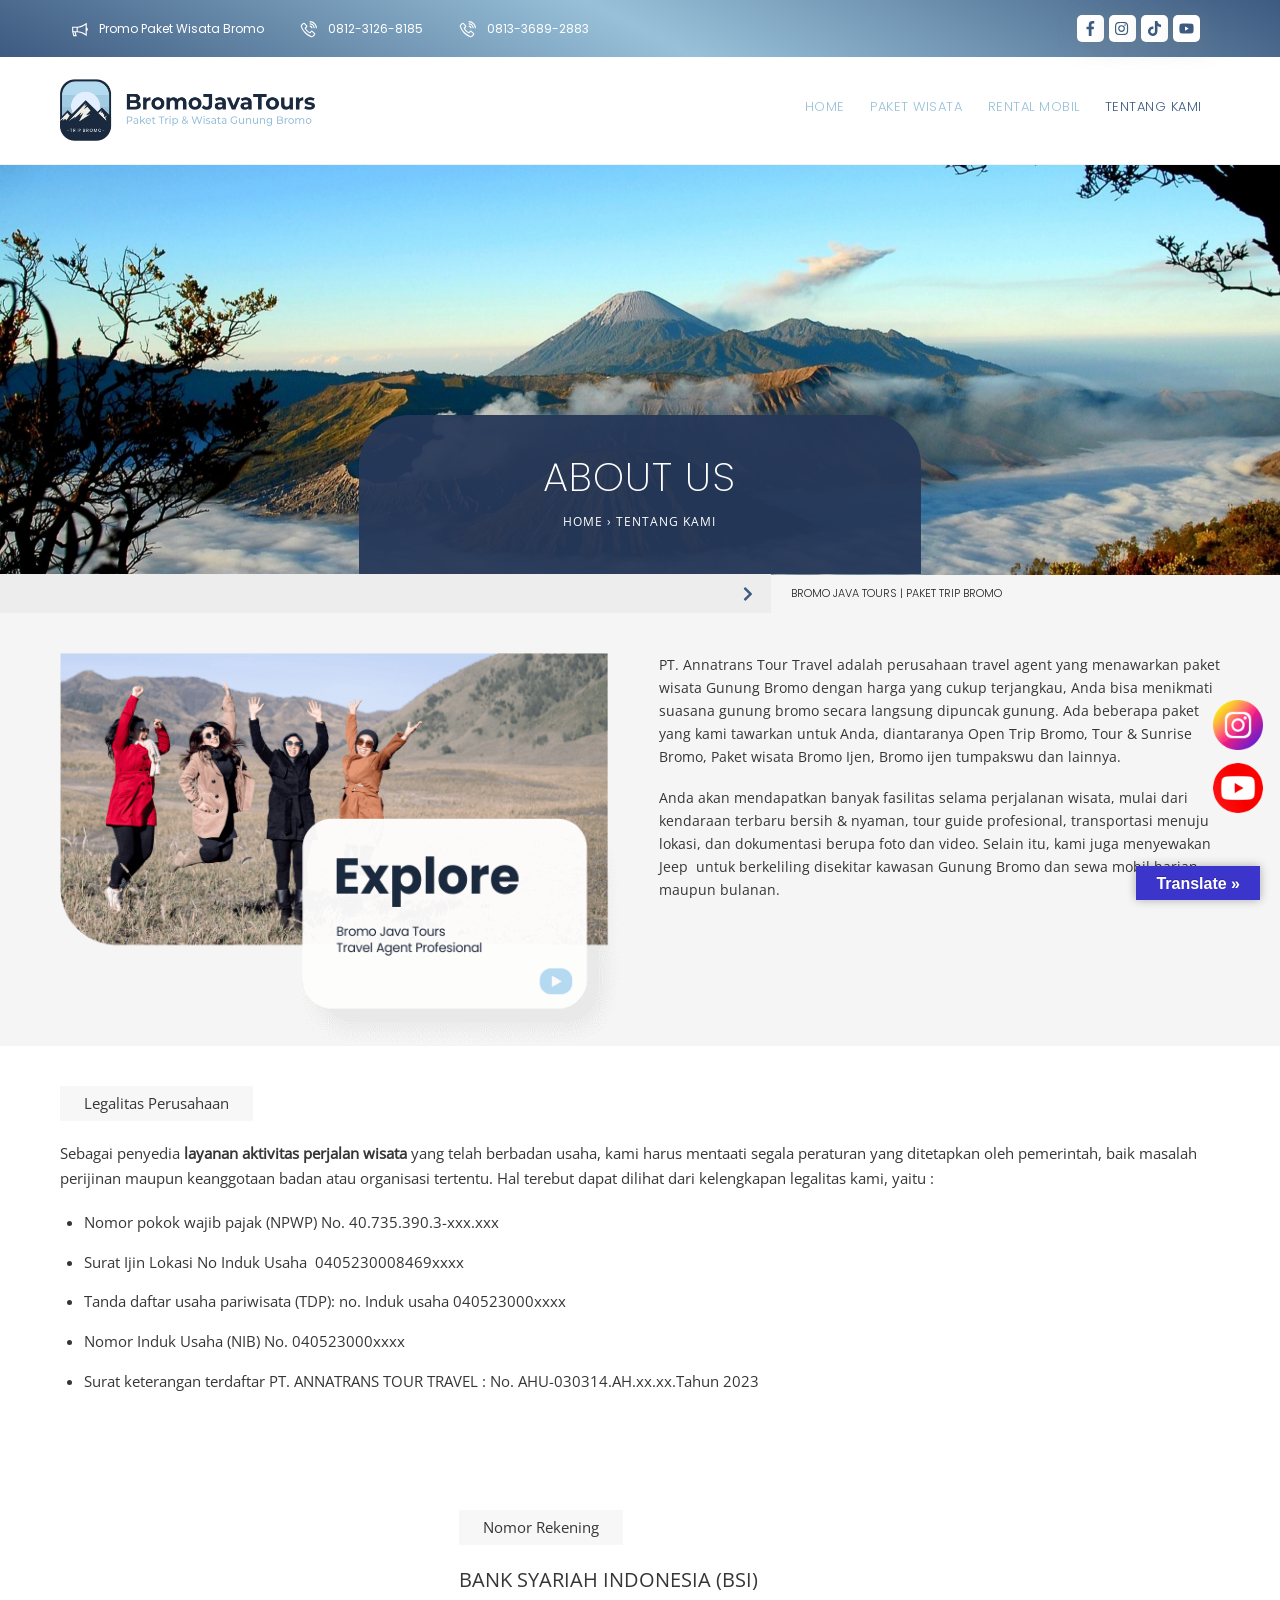
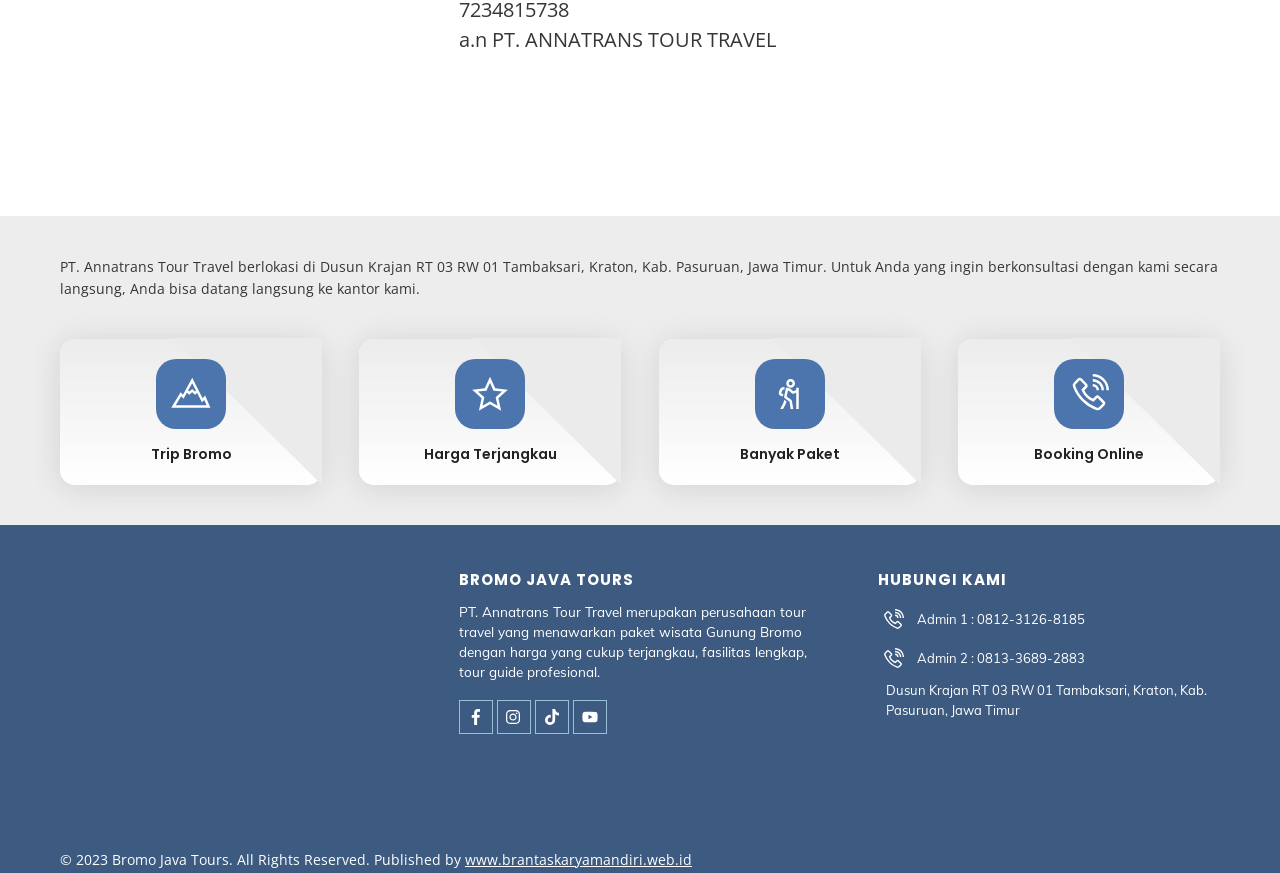
==== commit 60f17ae0: "nav" ====
--- a/about.html
+++ b/about.html
@@ -212,14 +212,10 @@
 							
 							
 							<nav id="main-nav-wrap" itemscope="itemscope" itemtype="https://schema.org/SiteNavigationElement">
-								<ul id="main-nav" class="main-nav tf_clearfix tf_box"><li id="menu-item-133" class="menu-item-page-103 menu-item menu-item-type-post_type menu-item-object-page menu-item-home  page_item page-item-103  menu-item-133"><a href="https://www.bromojavatours.com/" aria-current="page">Home</a> </li>
-<li id="menu-item-139" class="current-menu-item menu-item-page-125 current_page_item menu-item menu-item-type-post_type menu-item-object-page menu-item-139"><a href="https://www.bromojavatours.com/tentang-kami/">Tentang Kami</a> </li>
-<li id="menu-item-137" class="menu-item-page-121 menu-item menu-item-type-post_type menu-item-object-page menu-item-137"><a href="https://www.bromojavatours.com/paket-wisata/">Paket Wisata</a> </li>
-<li id="menu-item-559" class="menu-item-page-557 menu-item menu-item-type-post_type menu-item-object-page menu-item-559"><a href="https://www.bromojavatours.com/sewa-jeep-bromo/">Sewa Jeep Bromo</a> </li>
-<li id="menu-item-138" class="menu-item-page-122 menu-item menu-item-type-post_type menu-item-object-page menu-item-138"><a href="https://www.bromojavatours.com/rental-mobil/">Rental Mobil</a> </li>
-<li id="menu-item-135" class="menu-item-page-131 menu-item menu-item-type-post_type menu-item-object-page menu-item-135"><a href="https://www.bromojavatours.com/galeri/">Galeri</a> </li>
-<li id="menu-item-134" class="menu-item-page-123 menu-item menu-item-type-post_type menu-item-object-page menu-item-134"><a href="https://www.bromojavatours.com/artikel/">Artikel</a> </li>
-<li id="menu-item-136" class="menu-item-page-124 menu-item menu-item-type-post_type menu-item-object-page menu-item-136"><a href="https://www.bromojavatours.com/kontak/">Kontak</a> </li>
+								<ul id="main-nav" class="main-nav tf_clearfix tf_box"><li id="menu-item-133" class="menu-item-page-103 menu-item menu-item-type-post_type menu-item-object-page menu-item-home  page_item page-item-103  menu-item-133"><a href="index.html">Home</a> </li>
+<li id="menu-item-137" class="menu-item-page-121 menu-item menu-item-type-post_type menu-item-object-page menu-item-137"><a href="packet.html">Paket Wisata</a> </li>
+<li id="menu-item-140" class="menu-item-page-122 menu-item menu-item-type-post_type menu-item-object-page menu-item-140"><a href="rent.html">Rental Mobil</a> </li>
+<li id="menu-item-139" class="current-menu-item menu-item-page-125 current_page_item menu-item menu-item-type-post_type menu-item-object-page menu-item-139"><a href="about.html" aria-current="page">Tentang Kami</a> </li>
 </ul>							</nav>
 							<!-- /#main-nav-wrap -->
                                                     </div>
@@ -472,6 +468,9 @@
                         <div data-mobile-padding="20px,20px" data-css_id="svvv92" data-lazy="1" class="module_row themify_builder_row fullwidth_row_container tb_svvv92 tf_w">
                         <div class="row_inner col_align_top tb_col_count_3 tf_box tf_rel">
                         <div data-lazy="1" class="module_column tb-column col3-1 tb_mxyk93 first">
+                    <iframe src="https://www.google.com/maps/embed?pb=!1m18!1m12!1m3!1d45041.376773539625!2d113.186813476572!3d-7.81776684539061!2m3!1f0!2f0!3f0!3m2!1i1024!2i768!4f13.1!3m3!1m2!1s0x2dd64dbe25963ed3%3A0xd2ed2c32cf6c27ac!2sPra%20travel%26tour!5e1!3m2!1sen!2sid!4v1771933335615!5m2!1sen!2sid" width="100%" height="250" style="border:0;" allowfullscreen="" loading="lazy" referrerpolicy="no-referrer-when-downgrade"></iframe>
+                    </div>
+                    <div data-lazy="1" class="module_column tb-column col3-1 tb_mxyk93_alt">
                             <div data-lazy="1" class="module_subrow themify_builder_sub_row tf_w col_align_top tb_col_count_1 tb_cnrg83">
                 <div data-lazy="1" class="module_column sub_column col-full tb_k72984 first">
                     <!-- module plain text -->
@@ -511,7 +510,7 @@
     </div>
 <!-- /module icon -->
         </div>
-                    <div data-lazy="1" class="module_column tb-column col3-1 tb_0jni94">
+                    <div data-lazy="1" class="module_column tb-column col3-1 tb_0jni94 last">
                             <div data-lazy="1" class="module_subrow themify_builder_sub_row tf_w col_align_top tb_col_count_1 tb_wtcd508">
                 <div data-lazy="1" class="module_column sub_column col-full tb_jdis508 first">
                     <!-- module plain text -->
@@ -534,85 +533,11 @@
                                                                     </a>
                     </div>
             <div class="module-icon-item">
-                            <a href="/cdn-cgi/l/email-protection#067672286768686772746768757269737472746770636a46616b676f6a2865696b" rel="noopener" target="_blank">
-                                                                    <em class="tf_box"><svg class="tf_fa tf-la-envelope" aria-hidden="true"><use href="#tf-la-envelope"></use></svg></em>
-                                                                            <span><span class="__cf_email__" data-cfemail="7f0f0b511e11111e0b0d1e110c0b100a0d0b0d1e091a133f18121e1613511c1012">[email�protected]</span></span>
-                                                                    </a>
-                    </div>
-            <div class="module-icon-item">
                                                                                                         <span>Dusun Krajan RT 03 RW 01 Tambaksari, Kraton, Kab. Pasuruan, Jawa Timur</span>
                                                             </div>
     </div>
 <!-- /module icon -->
         </div>
-                    </div>
-                </div>
-                    <div data-lazy="1" class="module_column tb-column col3-1 tb_1p4995 last">
-                            <div data-lazy="1" class="module_subrow themify_builder_sub_row tf_w col_align_top tb_col_count_1 tb_fjc243">
-                <div data-lazy="1" class="module_column sub_column col-full tb_7zw044 first">
-                    <!-- module plain text -->
-<div class="module module-plain-text tb_udyb661 " data-lazy="1">
-        <div class="tb_text_wrap">
-    Info Tebraru    </div>
-</div>
-<!-- /module plain text --><!-- module post -->
-<div class="module module-post tb_6sa9244 ">
-    <div class="builder-posts-wrap loops-wrapper list-thumb-image classic tf_clear tf_clearfix" data-lazy="1">
-    <article id="post-434" class="post tf_clearfix post-434 type-post status-publish format-standard hentry category-artikel tag-bromo-java-tours tag-bukit-teletubbies-bromo tag-gunung-bromo tag-harga-paket-wisata-bromo tag-kawah-gunung-bromo tag-objek-wisata-gunung-bromo tag-padang-rumput-savana tag-paket-wisata-bromo tag-paket-wisata-gunung-bromo tag-pasir-berbisik tag-tempat-wisata-gunung-bromo tag-tiket-wisata-gunung-bromo tag-wisata-gunung-bromo has-post-title no-post-date has-post-category no-post-tag has-post-comment has-post-author ">
-	    
-		<div class="post-content">
-		<div class="post-content-inner">
-
-			
-			<h2 class="post-title entry-title"><a href="https://www.bromojavatours.com/paket-wisata-gunung-bromo-murah-bromo-java-tours/">Paket wisata Gunung Bromo Murah, Bromo Java Tours</a></h2>
-			
-			
-			        <div class="entry-content">
-
-        
-        </div><!-- /.entry-content -->
-        
-		</div>
-		<!-- /.post-content-inner -->
-	</div>
-	<!-- /.post-content -->
-	
-</article>
-<!-- /.post -->
-<article id="post-417" class="post tf_clearfix post-417 type-post status-publish format-standard hentry category-artikel tag-bromo-java-tours tag-bukit-teletubbies-bromo tag-gunung-bromo tag-harga-paket-wisata-bromo tag-kawah-gunung-bromo tag-objek-wisata-gunung-bromo tag-padang-rumput-savana tag-paket-wisata-bromo tag-paket-wisata-gunung-bromo tag-pasir-berbisik tag-tempat-wisata-gunung-bromo tag-tiket-wisata-gunung-bromo tag-wisata-gunung-bromo has-post-title no-post-date has-post-category no-post-tag has-post-comment has-post-author ">
-	    
-		<div class="post-content">
-		<div class="post-content-inner">
-
-			
-			<h2 class="post-title entry-title"><a href="https://www.bromojavatours.com/menjelajahi-keindahan-gunung-bromo-dan-paket-wisata-bromo/">Menjelajahi keindahan Gunung Bromo dan paket wisata bromo</a></h2>
-			
-			
-			        <div class="entry-content">
-
-        
-        </div><!-- /.entry-content -->
-        
-		</div>
-		<!-- /.post-content-inner -->
-	</div>
-	<!-- /.post-content -->
-	
-</article>
-<!-- /.post -->
-    </div><!-- .builder-posts-wrap -->
-            </div>
-<!-- /module post -->
-            </div>
-                    </div>
-                <div data-lazy="1" class="module_subrow themify_builder_sub_row tf_w col_align_top tb_col_count_1 tb_lt5u96">
-                <div data-lazy="1" class="module_column sub_column col-full tb_7fbk96 first">
-                    <!-- module text -->
-<div class="module module-text tb_1m3l46    hide-desktop hide-tablet_landscape" data-lazy="1">
-        <div class="tb_text_wrap">
-        <p style="text-align: center;">© 2023 Bromo Java Tours. All Rights Reserved. Published by <a href="http://klienjasawebsite.gtc.asia/">www.ge.tc</a></p>    </div>
-</div>
-<!-- /module text -->        </div>
                     </div>
                 </div>
                         </div>
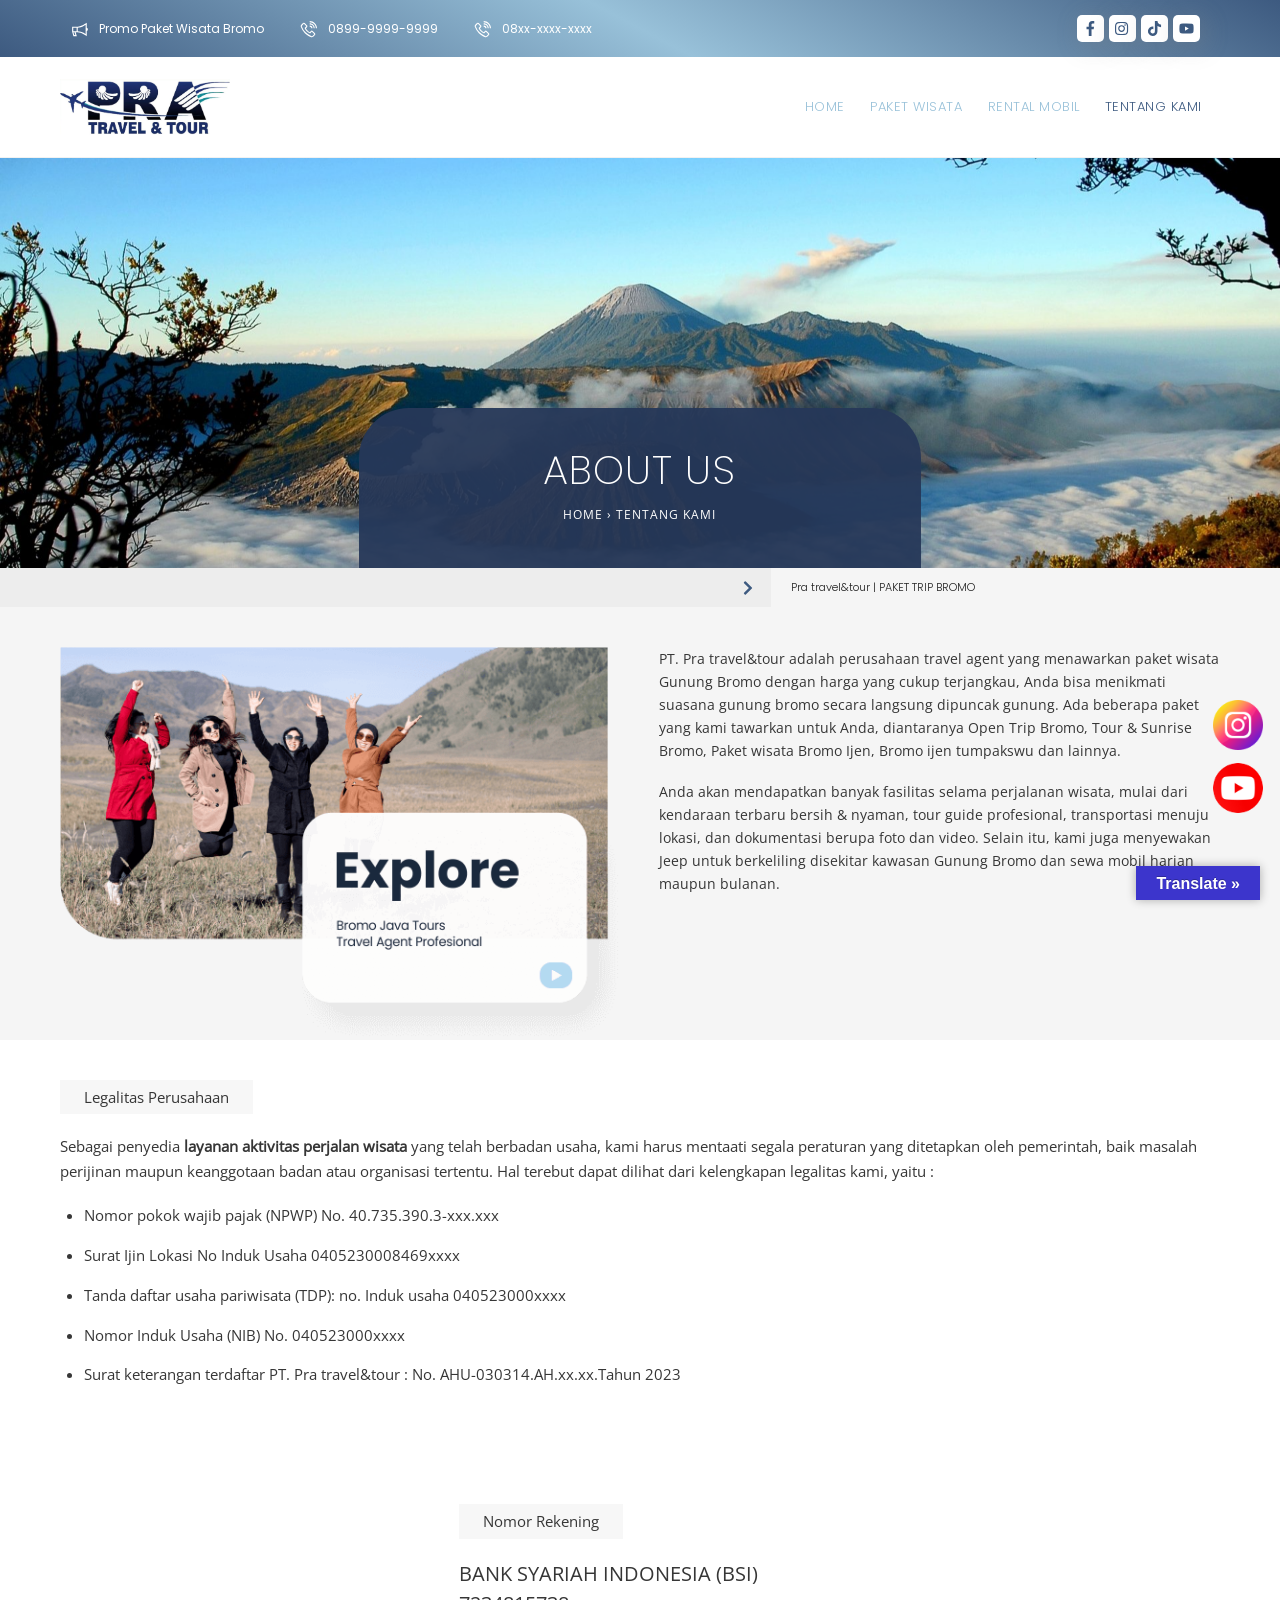
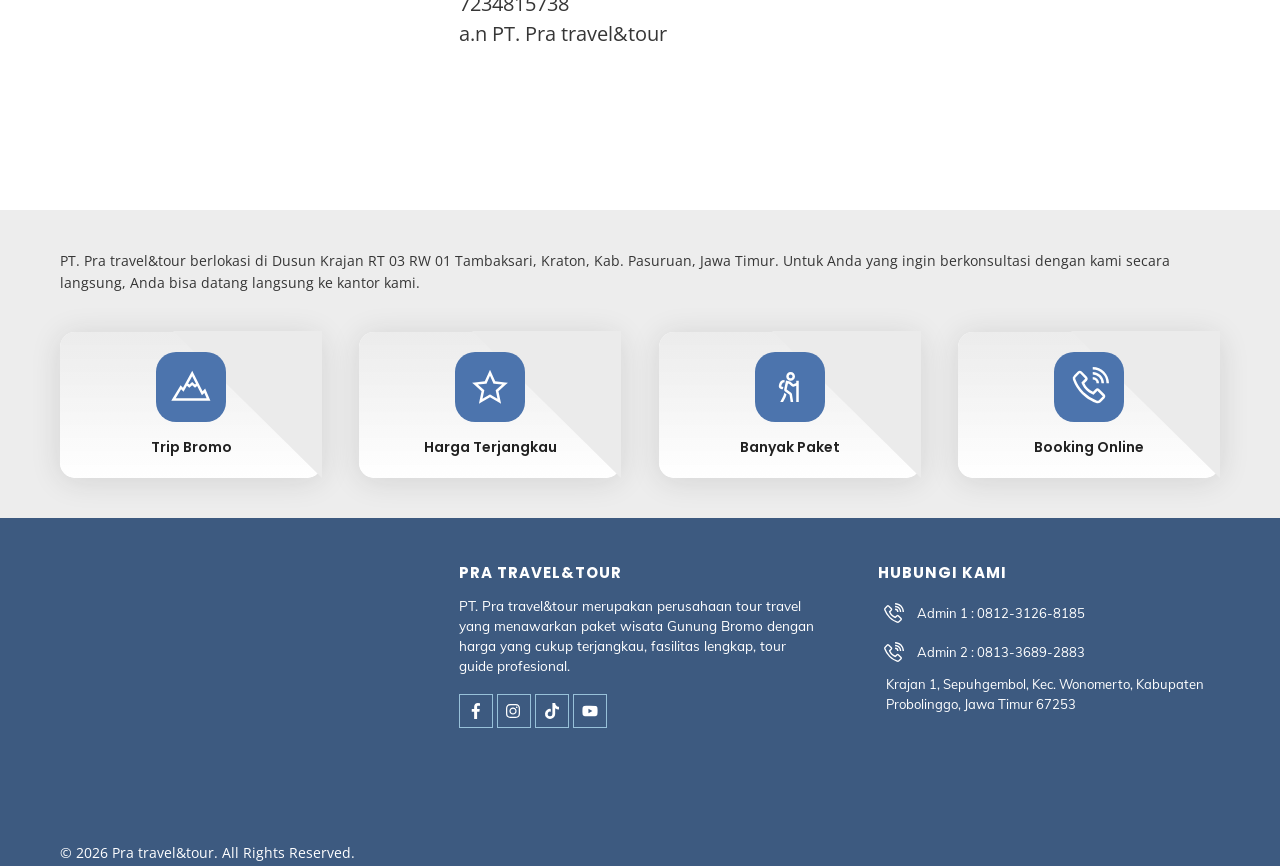
==== commit 1c0d1408: "content data" ====
--- a/about.html
+++ b/about.html
@@ -199,7 +199,7 @@
 
 	            
 	            <div class="header-bar tf_box">
-				    <div id="site-logo"><a href="https://www.bromojavatours.com" title="PT. Annatrans Tour Travel"><img src="images/bromojavatours-logo-1.png" alt="PT. Annatrans Tour Travel" class="site-logo-image" width="255" data-tf-not-load="1" fetchpriority="high"></a></div>				</div>
+				    <div id="site-logo"><a href="https://www.bromojavatours.com" title="PT. Annatrans Tour Travel"><img src="images/pra-travel-and-tour-logo.png" alt="PT. Pra travel&tour" class="site-logo-image" width="auto" height="100px" data-tf-not-load="1" fetchpriority="high"></a></div>				</div>
 				<!-- /.header-bar -->
 
 									<div id="mobile-menu" class="sidemenu sidemenu-off tf_scrollbar">
@@ -612,5 +612,6 @@
 <meta name="keywords" content="Travel Cianjur, travel depok, travel jakarta, travel bekasi, travel bogor, travel tangerang, mandiri travel, layanan travel murah jabodetabek, harga travel jabodetabek, travel terdekat jakarta, jasa travel jabodetabek, paket travel jabodetabek">
 
 <!-- SCHEMA BEGIN --><script type="application/ld+json">[{"@context":"https:\/\/schema.org","@type":"WebPage","mainEntityOfPage":{"@type":"WebPage","@id":"https:\/\/www.bromojavatours.com\/tentang-kami\/"},"headline":"Tentang Kami","datePublished":"2023-05-23T04:09:02+00:00","dateModified":"2025-01-06T01:04:04+00:00","description":""}]</script><!-- /SCHEMA END -->	
-
+<script src="js/content-data.js"></script>
+<script src="js/content-loader.js"></script>
 </body></html>
--- a/css/themify-4154506695.css
+++ b/css/themify-4154506695.css
@@ -202,7 +202,7 @@
 #pagewrap #headerwrap.fixed-header, .transparent-header #pagewrap #headerwrap.fixed-header {	background: none;
 	background-color: #ffffff; 
 }
-body #site-logo a img {		width: 255px; 
+body #site-logo a img {		width: 170px; 
 }
 #site-logo {	
 	margin-top: 7px;
@@ -301,13 +301,13 @@
 	color: #ffffff; 
 }
 @media(max-width: 1280px) { /* Themify Customize Styling */
-body #site-logo a img {		width: 255px; 
+body #site-logo a img {		width: 170px; 
 }
  }@media(max-width: 768px) { /* Themify Customize Styling */
-body #site-logo a img {		width: 255px; 
+body #site-logo a img {		width: 170px; 
 }
  }@media(max-width: 680px) { /* Themify Customize Styling */
-body #site-logo a img {		width: 255px; 
+body #site-logo a img {		width: 170px; 
 }
  }.mobile-menu-visible.header-slide-out .sidemenu-on, .mobile-menu-visible.header-overlay #headerwrap, .mobile_menu_active.header-leftpane #headerwrap, .mobile_menu_active.header-rightpane #headerwrap, .header-minbar .sidemenu-on, .mobile_menu_active #headerwrap .sidemenu-on { background: none;
 	background-color: #233b5c;
--- a/css/themify-4154506695.css
+++ b/css/themify-4154506695.css
@@ -202,7 +202,7 @@
 #pagewrap #headerwrap.fixed-header, .transparent-header #pagewrap #headerwrap.fixed-header {	background: none;
 	background-color: #ffffff; 
 }
-body #site-logo a img {		width: 255px; 
+body #site-logo a img {		width: 170px; 
 }
 #site-logo {	
 	margin-top: 7px;
@@ -301,13 +301,13 @@
 	color: #ffffff; 
 }
 @media(max-width: 1280px) { /* Themify Customize Styling */
-body #site-logo a img {		width: 255px; 
+body #site-logo a img {		width: 170px; 
 }
  }@media(max-width: 768px) { /* Themify Customize Styling */
-body #site-logo a img {		width: 255px; 
+body #site-logo a img {		width: 170px; 
 }
  }@media(max-width: 680px) { /* Themify Customize Styling */
-body #site-logo a img {		width: 255px; 
+body #site-logo a img {		width: 170px; 
 }
  }.mobile-menu-visible.header-slide-out .sidemenu-on, .mobile-menu-visible.header-overlay #headerwrap, .mobile_menu_active.header-leftpane #headerwrap, .mobile_menu_active.header-rightpane #headerwrap, .header-minbar .sidemenu-on, .mobile_menu_active #headerwrap .sidemenu-on { background: none;
 	background-color: #233b5c;
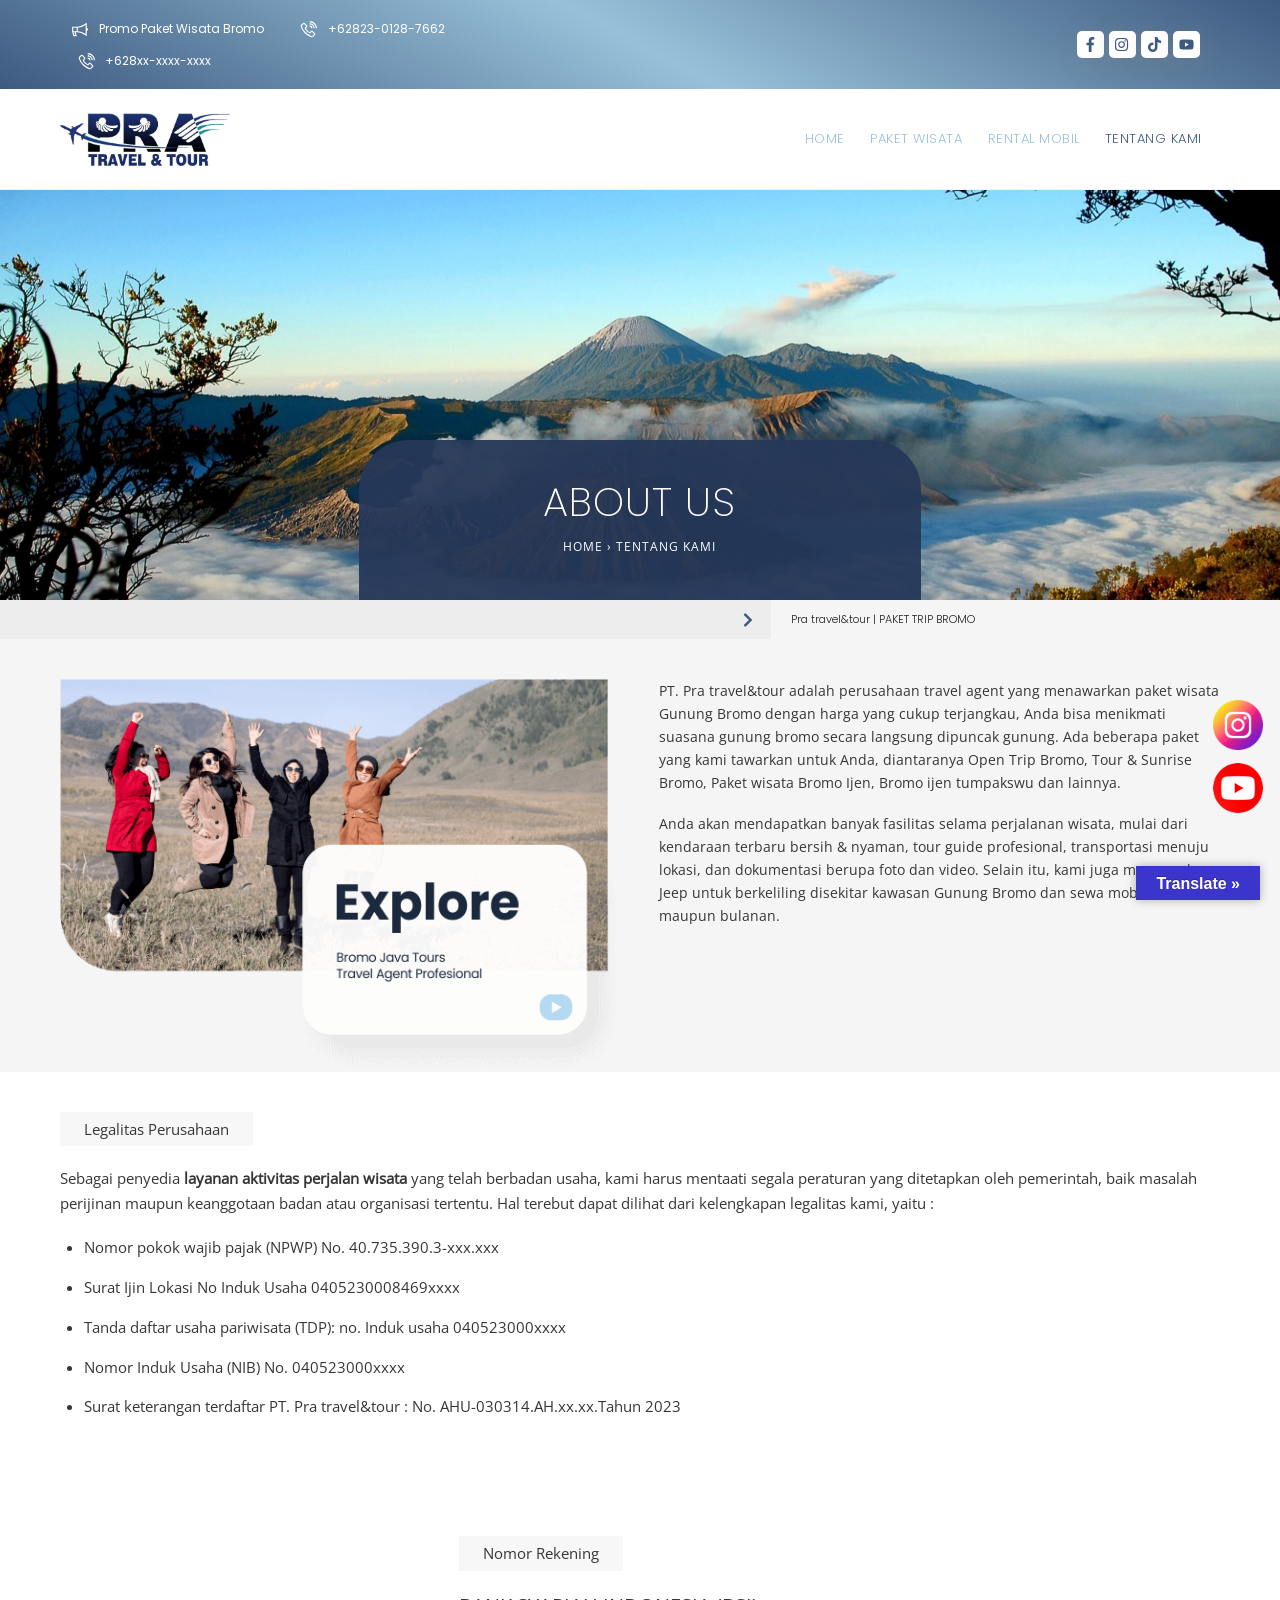
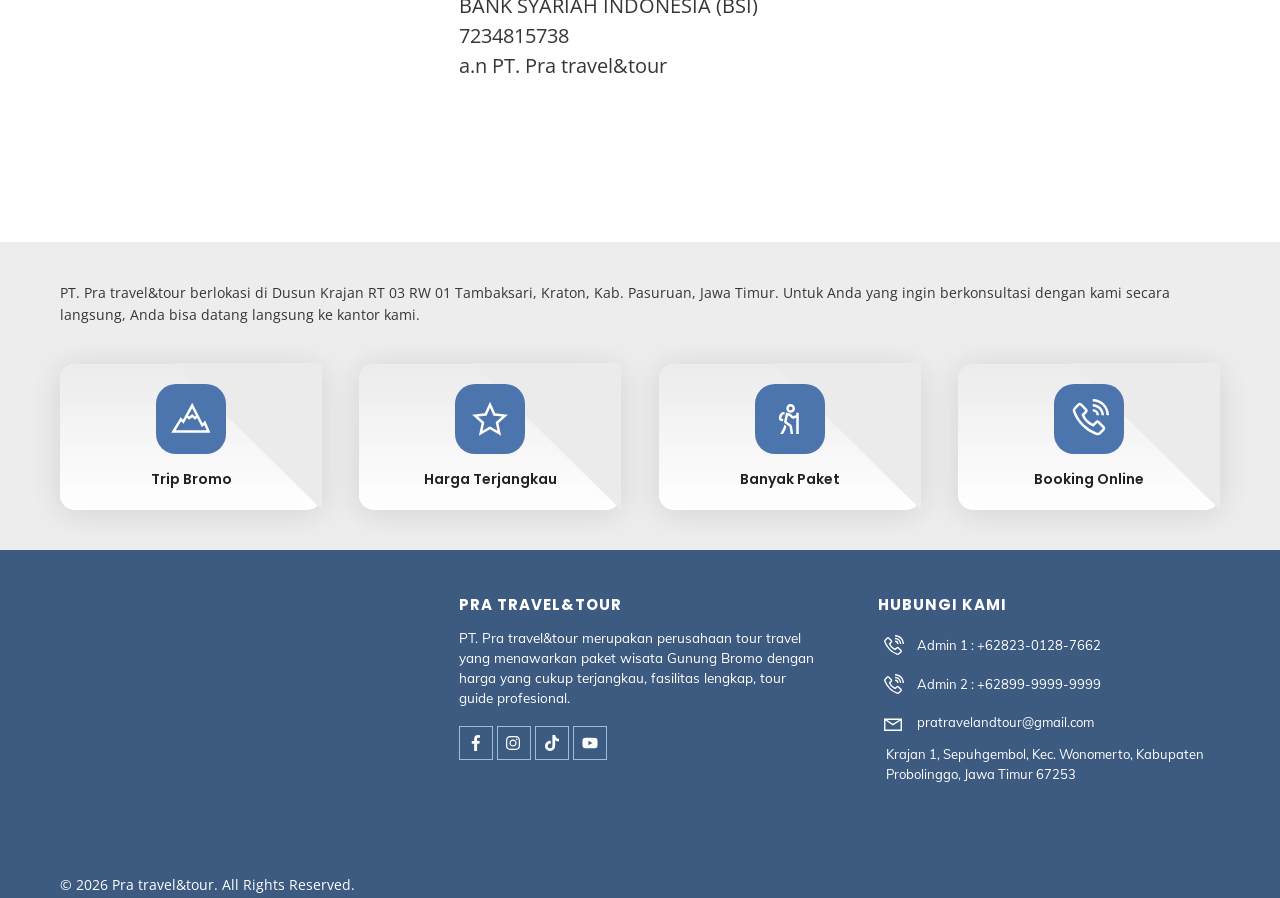
==== commit 207f8a93: "wip contact" ====
--- a/about.html
+++ b/about.html
@@ -37,10 +37,10 @@
                                     :where(.tf_in_flx,.tf_flx){display:inline-flex;flex-wrap:wrap;place-items:center}
             .tf_fa,:is(em,i) tf-lottie{display:inline-block;vertical-align:middle}:is(em,i) tf-lottie{width:1.5em;height:1.5em}.tf_fa{width:1em;height:1em;stroke-width:0;stroke:currentColor;overflow:visible;fill:currentColor;pointer-events:none;text-rendering:optimizeSpeed;buffered-rendering:static}#tf_svg symbol{overflow:visible}:where(.tf_lazy){position:relative;visibility:visible;display:block;opacity:.3}.wow .tf_lazy:not(.tf_swiper-slide){visibility:hidden;opacity:1}div.tf_audio_lazy audio{visibility:hidden;height:0;display:inline}.mejs-container{visibility:visible}.tf_iframe_lazy{transition:opacity .3s ease-in-out;min-height:10px}:where(.tf_flx),.tf_swiper-wrapper{display:flex}.tf_swiper-slide{flex-shrink:0;opacity:0;width:100%;height:100%}.tf_swiper-wrapper>br,.tf_lazy.tf_swiper-wrapper .tf_lazy:after,.tf_lazy.tf_swiper-wrapper .tf_lazy:before{display:none}.tf_lazy:after,.tf_lazy:before{content:'';display:inline-block;position:absolute;width:10px!important;height:10px!important;margin:0 3px;top:50%!important;inset-inline:auto 50%!important;border-radius:100%;background-color:currentColor;visibility:visible;animation:tf-hrz-loader infinite .75s cubic-bezier(.2,.68,.18,1.08)}.tf_lazy:after{width:6px!important;height:6px!important;inset-inline:50% auto!important;margin-top:3px;animation-delay:-.4s}@keyframes tf-hrz-loader{0%,100%{transform:scale(1);opacity:1}50%{transform:scale(.1);opacity:.6}}.tf_lazy_lightbox{position:fixed;background:rgba(11,11,11,.8);color:#ccc;top:0;left:0;display:flex;align-items:center;justify-content:center;z-index:999}.tf_lazy_lightbox .tf_lazy:after,.tf_lazy_lightbox .tf_lazy:before{background:#fff}.tf_vd_lazy,tf-lottie{display:flex;flex-wrap:wrap}tf-lottie{aspect-ratio:1.777}.tf_w.tf_vd_lazy video{width:100%;height:auto;position:static;object-fit:cover}
         </style>
-        <link type="image/png" href="images/bromojavatours-fav.png" rel="apple-touch-icon"><link type="image/png" href="images/bromojavatours-fav.png" rel="icon"><title>Tentang Kami  PT. Annatrans Tour Travel</title>
+        <link type="image/png" href="images/bromojavatours-fav.png" rel="apple-touch-icon"><link type="image/png" href="images/bromojavatours-fav.png" rel="icon"><title>Tentang Kami  PT. Pra travel&tour</title>
 <meta name="robots" content="max-image-preview:large">
-<link rel="alternate" type="application/rss+xml" title="PT. Annatrans Tour Travel � Feed" href="https://www.bromojavatours.com/feed/">
-<link rel="alternate" type="application/rss+xml" title="PT. Annatrans Tour Travel � Umpan Komentar" href="https://www.bromojavatours.com/comments/feed/">
+<link rel="alternate" type="application/rss+xml" title="PT. Pra travel&tour � Feed" href="https://www.bromojavatours.com/feed/">
+<link rel="alternate" type="application/rss+xml" title="PT. Pra travel&tour � Umpan Komentar" href="https://www.bromojavatours.com/comments/feed/">
 <link rel="alternate" title="oEmbed (JSON)" type="application/json+oembed" href="https://www.bromojavatours.com/wp-json/oembed/1.0/embed?url=https%3A%2F%2Fwww.bromojavatours.com%2Ftentang-kami%2F">
 <link rel="alternate" title="oEmbed (XML)" type="text/xml+oembed" href="https://www.bromojavatours.com/wp-json/oembed/1.0/embed?url=https%3A%2F%2Fwww.bromojavatours.com%2Ftentang-kami%2F&format=xml">
 <style id="wp-img-auto-sizes-contain-inline-css">
@@ -61,7 +61,7 @@
 <script src="js/jquery.themepunch.revolution.min.js" id="revmin-js"></script>
 <link rel="https://api.w.org/" href="https://www.bromojavatours.com/wp-json/"><link rel="alternate" title="JSON" type="application/json" href="https://www.bromojavatours.com/wp-json/wp/v2/pages/125"><link rel="EditURI" type="application/rsd+xml" title="RSD" href="https://www.bromojavatours.com/xmlrpc.php?rsd">
 <meta name="generator" content="WordPress 6.9.1">
-<link rel="canonical" href="https://www.bromojavatours.com/tentang-kami/">
+<link rel="canonical" href="about.html">
 <link rel="shortlink" href="https://www.bromojavatours.com/?p=125">
 <style>p.hello{font-size:12px;color:darkgray;}#google_language_translator,#flags{text-align:left;}#google_language_translator{clear:both;}#flags{width:165px;}#flags a{display:inline-block;margin-right:2px;}#google_language_translator a{display:none!important;}div.skiptranslate.goog-te-gadget{display:inline!important;}.goog-te-gadget{color:transparent!important;}.goog-te-gadget{font-size:0px!important;}.goog-branding{display:none;}.goog-tooltip{display: none!important;}.goog-tooltip:hover{display: none!important;}.goog-text-highlight{background-color:transparent!important;border:none!important;box-shadow:none!important;}#google_language_translator select.goog-te-combo{color:#32373c;}div.skiptranslate{display:none!important;}body{top:0px!important;}#goog-gt-{display:none!important;}font font{background-color:transparent!important;box-shadow:none!important;position:initial!important;}#glt-translate-trigger > span{color:#ffffff;}#glt-translate-trigger{background:#3c35cc;}.goog-te-gadget .goog-te-combo{width:100%;}</style>
 	<style>
@@ -199,7 +199,7 @@
 
 	            
 	            <div class="header-bar tf_box">
-				    <div id="site-logo"><a href="https://www.bromojavatours.com" title="PT. Annatrans Tour Travel"><img src="images/pra-travel-and-tour-logo.png" alt="PT. Pra travel&tour" class="site-logo-image" width="auto" height="100px" data-tf-not-load="1" fetchpriority="high"></a></div>				</div>
+				    <div id="site-logo"><a href="https://www.bromojavatours.com" title="PT. Pra travel&tour"><img src="images/pra-travel-and-tour-logo.png" alt="PT. Pra travel&tour" class="site-logo-image" width="auto" height="100px" data-tf-not-load="1" fetchpriority="high"></a></div>				</div>
 				<!-- /.header-bar -->
 
 									<div id="mobile-menu" class="sidemenu sidemenu-off tf_scrollbar">
@@ -302,7 +302,7 @@
                     <!-- module text -->
 <div class="module module-text tb_7otf600   " data-lazy="1">
         <div class="tb_text_wrap">
-        <p>PT. Annatrans Tour Travel adalah perusahaan travel agent yang menawarkan paket wisata Gunung Bromo dengan harga yang cukup terjangkau, Anda bisa menikmati suasana gunung bromo secara langsung dipuncak gunung. Ada beberapa paket yang kami tawarkan untuk Anda, diantaranya Open Trip Bromo, Tour & Sunrise Bromo, Paket wisata Bromo Ijen, Bromo ijen tumpakswu dan lainnya.</p>
+        <p>PT. Pra travel&tour adalah perusahaan travel agent yang menawarkan paket wisata Gunung Bromo dengan harga yang cukup terjangkau, Anda bisa menikmati suasana gunung bromo secara langsung dipuncak gunung. Ada beberapa paket yang kami tawarkan untuk Anda, diantaranya Open Trip Bromo, Tour & Sunrise Bromo, Paket wisata Bromo Ijen, Bromo ijen tumpakswu dan lainnya.</p>
 <p>Anda akan mendapatkan banyak fasilitas selama perjalanan wisata, mulai dari kendaraan terbaru bersih & nyaman, tour guide profesional, transportasi menuju lokasi, dan dokumentasi berupa foto dan video. Selain itu, kami juga menyewakan Jeep  untuk berkeliling disekitar kawasan Gunung Bromo dan sewa mobil harian maupun bulanan.</p>    </div>
 </div>
 <!-- /module text -->        </div>
@@ -327,7 +327,7 @@
 <li>Surat Ijin Lokasi No Induk Usaha  0405230008469xxxx</li>
 <li>Tanda daftar usaha pariwisata (TDP): no. Induk usaha 040523000xxxx</li>
 <li>Nomor Induk Usaha (NIB) No. 040523000xxxx</li>
-<li>Surat keterangan terdaftar PT. ANNATRANS TOUR TRAVEL : No. AHU-030314.AH.xx.xx.Tahun 2023</li>
+<li>Surat keterangan terdaftar PT. Pra travel&tour : No. AHU-030314.AH.xx.xx.Tahun 2023</li>
 </ul>    </div>
 </div>
 <!-- /module text -->        <div data-lazy="1" class="module_subrow themify_builder_sub_row tf_w col_align_middle tb_col_count_2 tb_hxwc117">
@@ -352,7 +352,7 @@
 <!-- module text -->
 <div class="module module-text tb_0edh984   " data-lazy="1">
         <div class="tb_text_wrap">
-        <p>BANK SYARIAH INDONESIA (BSI)<br>7234815738<br>a.n PT. ANNATRANS TOUR TRAVEL</p>    </div>
+        <p>BANK SYARIAH INDONESIA (BSI)<br>7234815738<br>a.n PT. Pra travel&tour</p>    </div>
 </div>
 <!-- /module text -->        </div>
                     </div>
@@ -365,7 +365,7 @@
                     <!-- module text -->
 <div class="module module-text tb_ratw656   " data-lazy="1">
         <div class="tb_text_wrap">
-        <p>PT. Annatrans Tour Travel berlokasi di Dusun Krajan RT 03 RW 01 Tambaksari, Kraton, Kab. Pasuruan, Jawa Timur. Untuk Anda yang ingin berkonsultasi dengan kami secara langsung, Anda bisa datang langsung ke kantor kami.</p>    </div>
+        <p>PT. Pra travel&tour berlokasi di Dusun Krajan RT 03 RW 01 Tambaksari, Kraton, Kab. Pasuruan, Jawa Timur. Untuk Anda yang ingin berkonsultasi dengan kami secara langsung, Anda bisa datang langsung ke kantor kami.</p>    </div>
 </div>
 <!-- /module text -->        <div data-lazy="1" class="module_subrow themify_builder_sub_row tf_w col_align_top tb_col_count_4 tb_d8ai307">
                 <div data-lazy="1" class="module_column sub_column col4-1 tb_594n307 first">
@@ -481,7 +481,7 @@
 <!-- /module plain text --><!-- module text -->
 <div class="module module-text tb_3v9i788   " data-lazy="1">
         <div class="tb_text_wrap">
-        <p>PT. Annatrans Tour Travel merupakan perusahaan tour travel yang menawarkan paket wisata Gunung Bromo dengan harga yang cukup terjangkau, fasilitas lengkap, tour guide profesional.</p>    </div>
+        <p>PT. Pra travel&tour merupakan perusahaan tour travel yang menawarkan paket wisata Gunung Bromo dengan harga yang cukup terjangkau, fasilitas lengkap, tour guide profesional.</p>    </div>
 </div>
 <!-- /module text -->        </div>
                     </div>
@@ -530,6 +530,12 @@
                             <a href="tel:081336892883" rel="noopener" target="_blank">
                                                                     <em class="tf_box"><svg class="tf_fa tf-la-phone-volume-solid" aria-hidden="true"><use href="#tf-la-phone-volume-solid"></use></svg></em>
                                                                             <span>Admin 2 : 0813-3689-2883</span>
+                                                                    </a>
+                    </div>
+            <div class="module-icon-item">
+                            <a href="mailto:" rel="noopener" target="_blank">
+                                                                    <em class="tf_box"><svg class="tf_fa tf-la-envelope" aria-hidden="true"><use href="#tf-la-envelope"></use></svg></em>
+                                                                            <span></span>
                                                                     </a>
                     </div>
             <div class="module-icon-item">
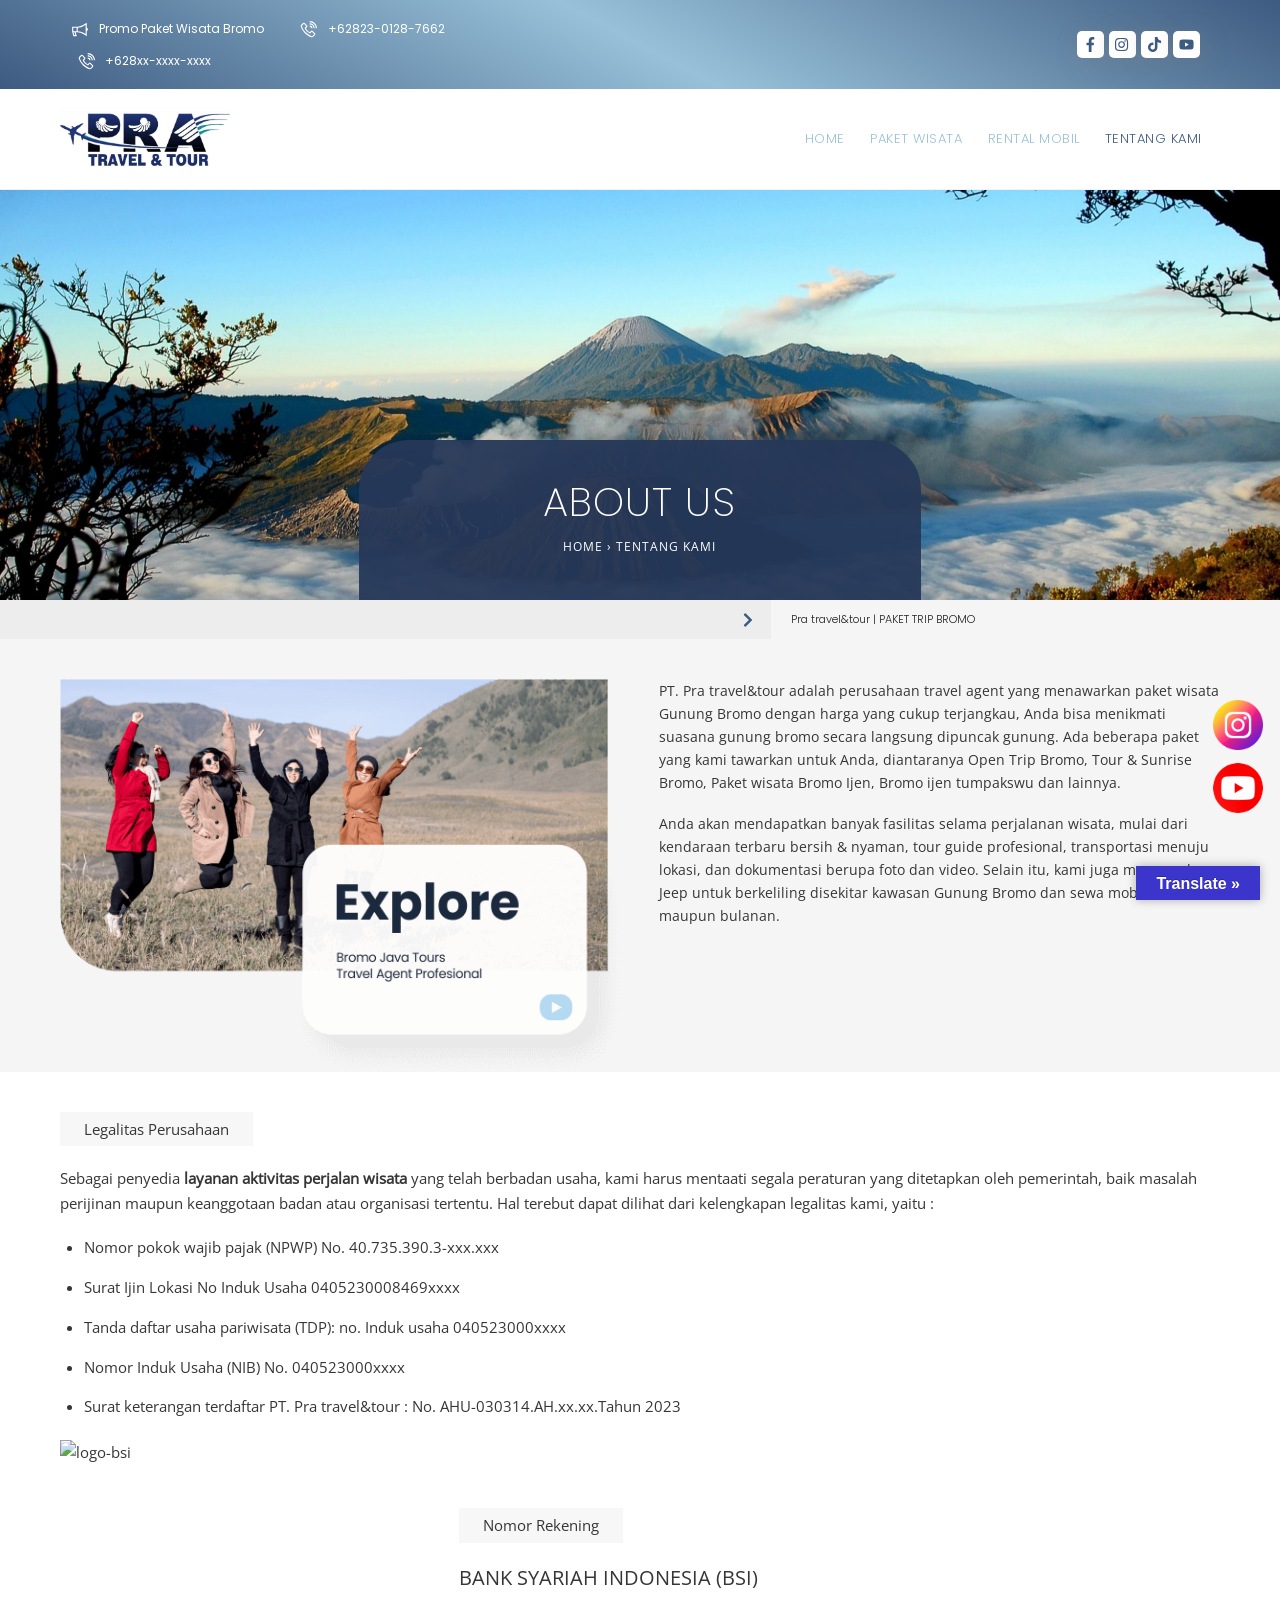
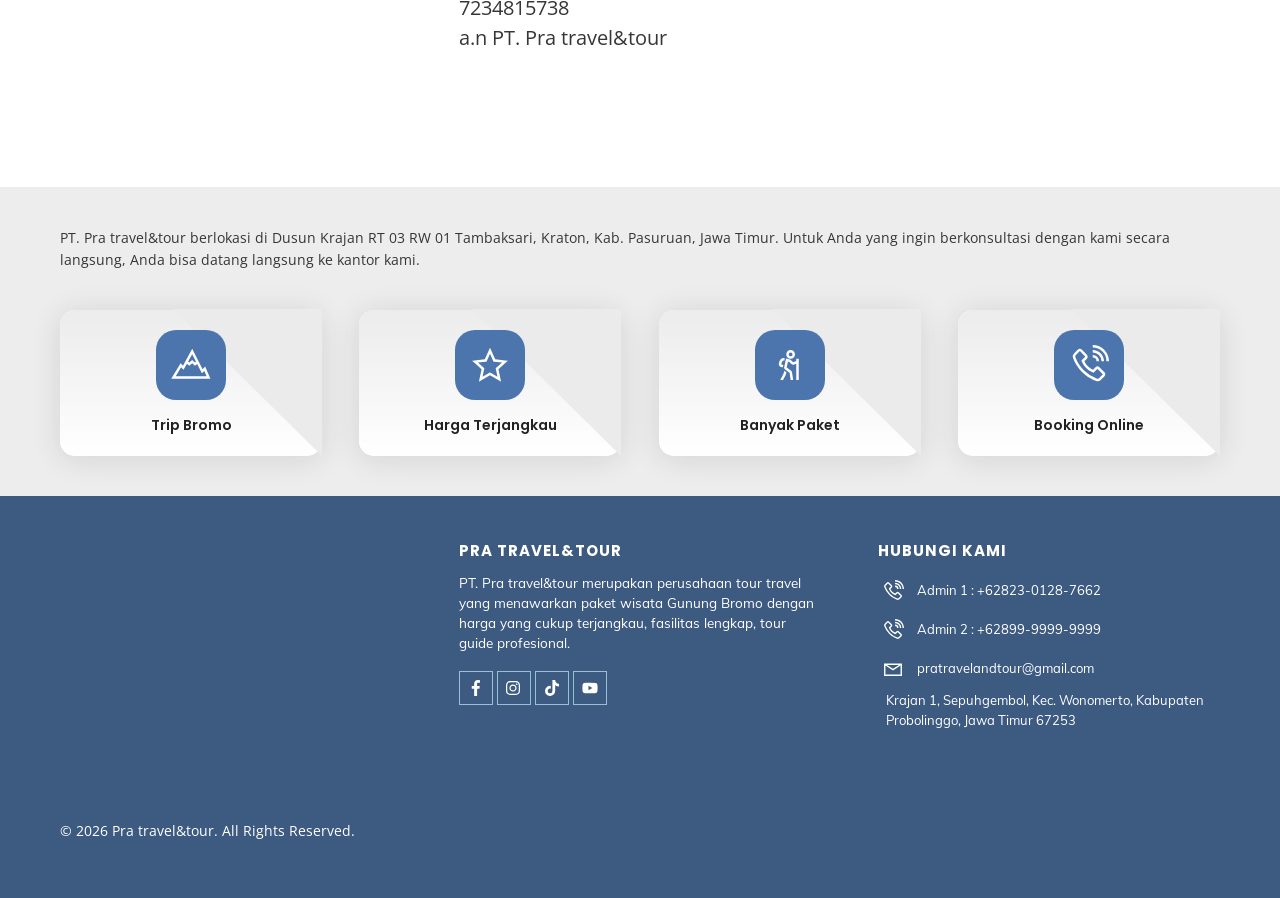
==== commit bd503a38: "update link" ====
--- a/about.html
+++ b/about.html
@@ -62,7 +62,7 @@
 <link rel="https://api.w.org/" href="https://www.bromojavatours.com/wp-json/"><link rel="alternate" title="JSON" type="application/json" href="https://www.bromojavatours.com/wp-json/wp/v2/pages/125"><link rel="EditURI" type="application/rsd+xml" title="RSD" href="https://www.bromojavatours.com/xmlrpc.php?rsd">
 <meta name="generator" content="WordPress 6.9.1">
 <link rel="canonical" href="about.html">
-<link rel="shortlink" href="https://www.bromojavatours.com/?p=125">
+<link rel="shortlink" href="index.html">
 <style>p.hello{font-size:12px;color:darkgray;}#google_language_translator,#flags{text-align:left;}#google_language_translator{clear:both;}#flags{width:165px;}#flags a{display:inline-block;margin-right:2px;}#google_language_translator a{display:none!important;}div.skiptranslate.goog-te-gadget{display:inline!important;}.goog-te-gadget{color:transparent!important;}.goog-te-gadget{font-size:0px!important;}.goog-branding{display:none;}.goog-tooltip{display: none!important;}.goog-tooltip:hover{display: none!important;}.goog-text-highlight{background-color:transparent!important;border:none!important;box-shadow:none!important;}#google_language_translator select.goog-te-combo{color:#32373c;}div.skiptranslate{display:none!important;}body{top:0px!important;}#goog-gt-{display:none!important;}font font{background-color:transparent!important;box-shadow:none!important;position:initial!important;}#glt-translate-trigger > span{color:#ffffff;}#glt-translate-trigger{background:#3c35cc;}.goog-te-gadget .goog-te-combo{width:100%;}</style>
 	<style>
 	@keyframes themifyAnimatedBG{
@@ -199,7 +199,7 @@
 
 	            
 	            <div class="header-bar tf_box">
-				    <div id="site-logo"><a href="https://www.bromojavatours.com" title="PT. Pra travel&tour"><img src="images/pra-travel-and-tour-logo.png" alt="PT. Pra travel&tour" class="site-logo-image" width="auto" height="100px" data-tf-not-load="1" fetchpriority="high"></a></div>				</div>
+				    <div id="site-logo"><a href="index.html" title="PT. Pra travel&tour"><img src="images/pra-travel-and-tour-logo.png" alt="PT. Pra travel&tour" class="site-logo-image" width="auto" height="100px" data-tf-not-load="1" fetchpriority="high"></a></div>				</div>
 				<!-- /.header-bar -->
 
 									<div id="mobile-menu" class="sidemenu sidemenu-off tf_scrollbar">
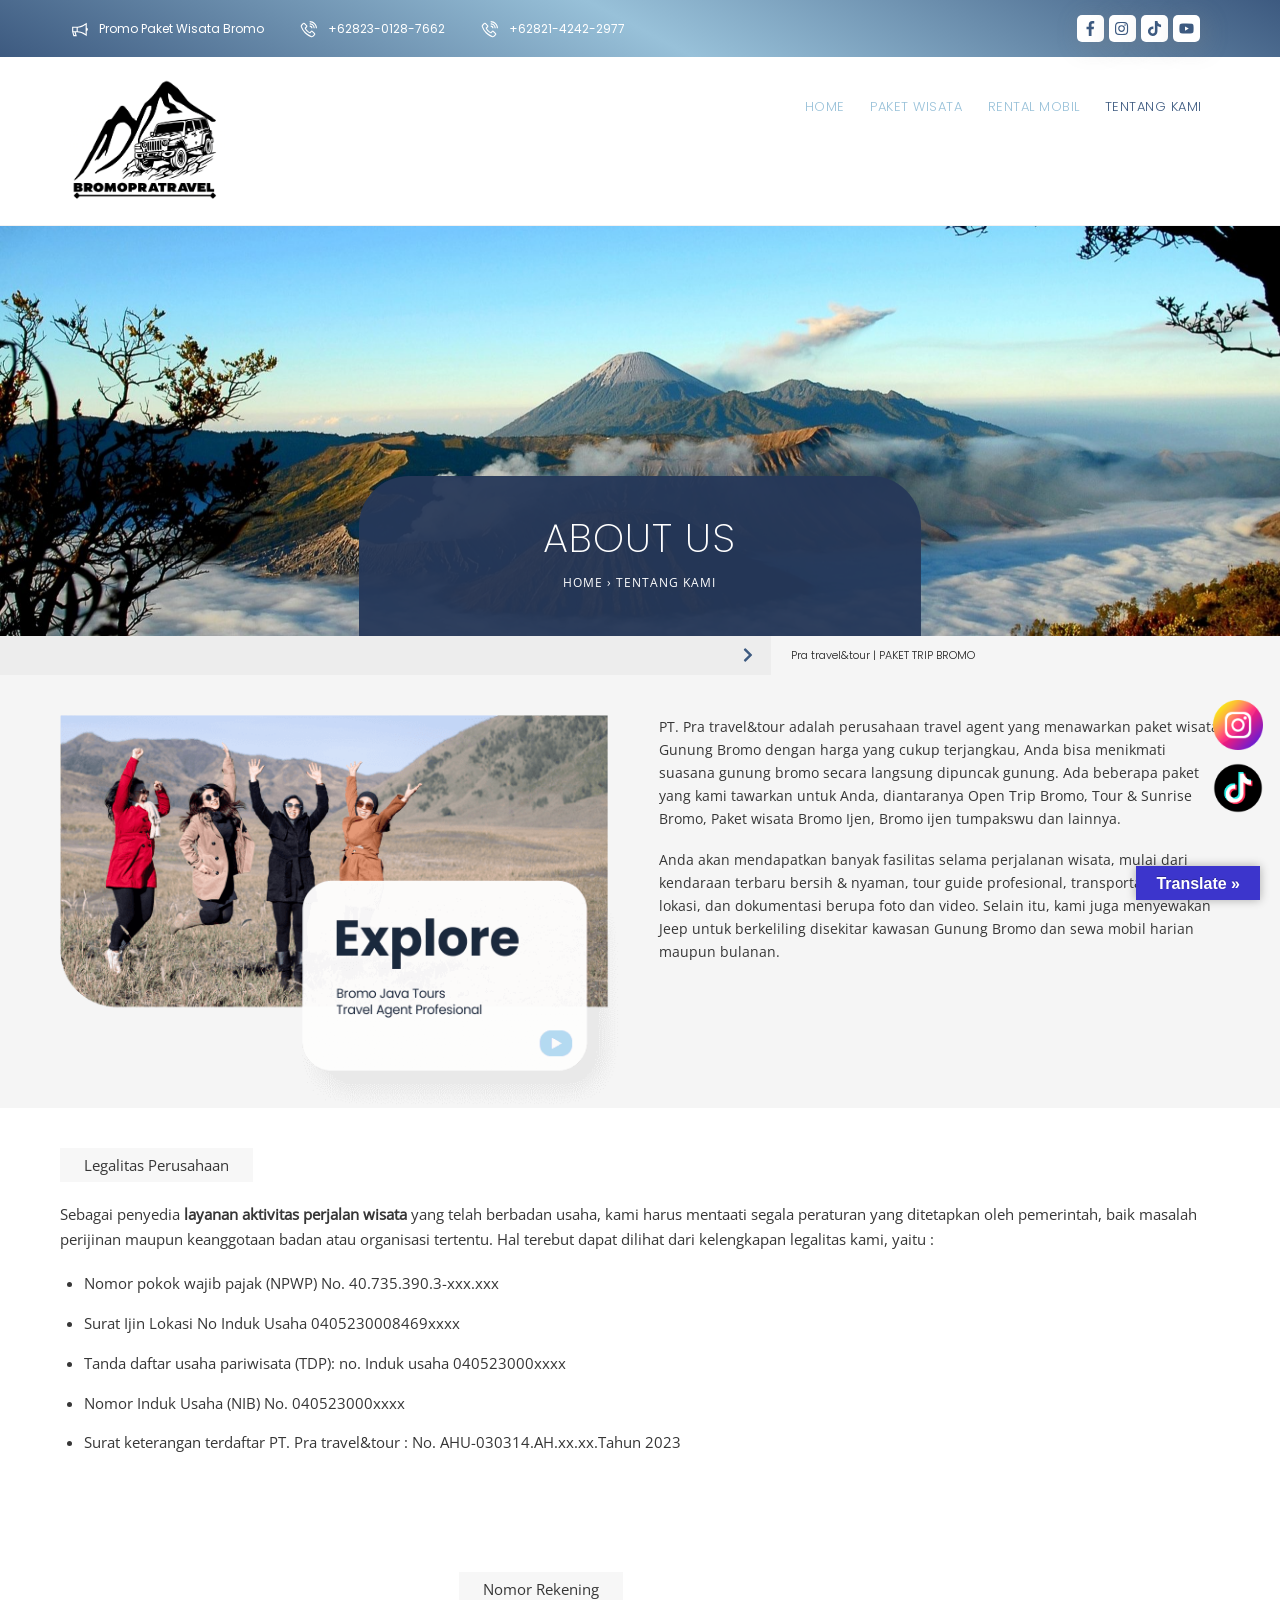
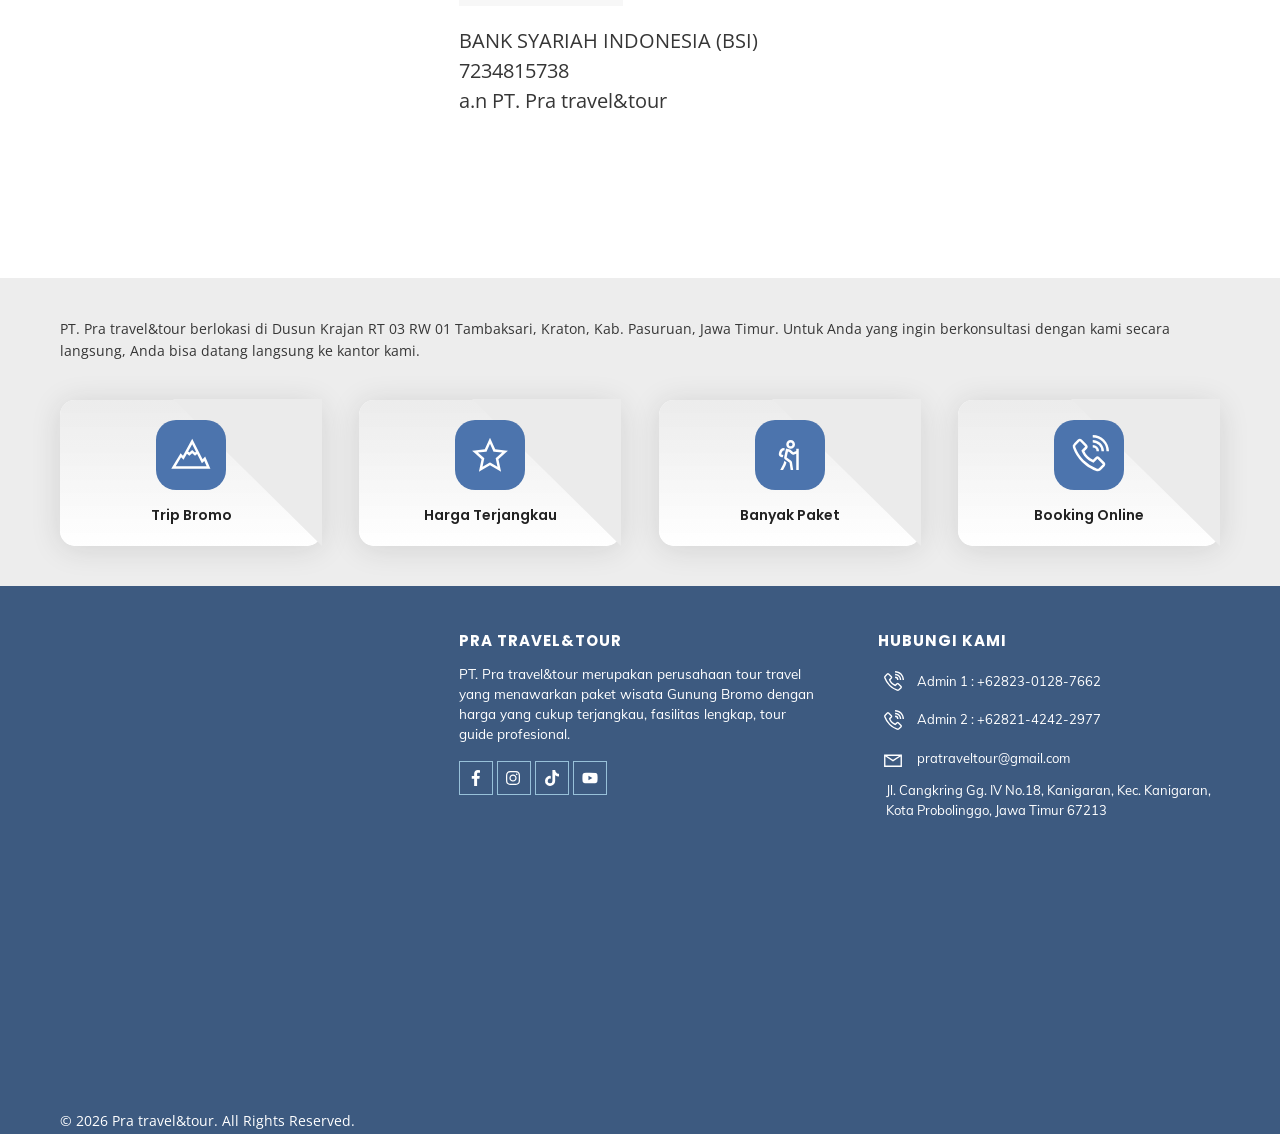
==== commit bcb6b191: "edit logo, add hook tiktok" ====
--- a/about.html
+++ b/about.html
@@ -127,7 +127,7 @@
 
 <div class="tombolwa"><span class="pulsewa">
 <a href="https://www.youtube.com/@BROMOJAVATOURS" target="_blank">
-<img data-tf-not-load="1" decoding="async" height="64" src="images/hook-yt.png" width="50px;"></a><span></span></span></div>
+<img data-tf-not-load="1" decoding="async" height="64" src="images/hook-tiktok.png" width="50px;"></a><span></span></span></div>
 
 </div><!-- /hook content: themify_body_start --><svg id="tf_svg" style="display:none"><defs><symbol id="tf-la-bullhorn-solid" viewBox="0 0 32 32"><path d="M28 3.03 26.4 4.2s-1.98 1.47-4.84 2.93C18.71 8.6 15 10 11.72 10H2v9.13l.03.15 2 7 .22.72h6.06l-.34-1.28L8.34 20h3.38c3.23 0 6.94 1.44 9.81 2.9a41.98 41.98 0 0 1 4.88 2.91L28 26.97V17.8a3 3 0 0 0 2-2.81c0-1.3-.84-2.4-2-2.81Zm-2 3.72v16.47c-.83-.56-1.48-1.07-3.56-2.13C19.5 19.6 15.7 18.07 12 18v-6c3.74-.07 7.54-1.63 10.47-3.13 2.07-1.06 2.71-1.56 3.53-2.12ZM4 12h6v6H4Zm.34 8h1.91l1.4 5h-1.9Z"></path></symbol><symbol id="tf-la-phone-volume-solid" viewBox="0 0 32 32"><path d="M19 0v2a11 11 0 0 1 11 11h2c0-7.17-5.83-13-13-13zM8.65 3a2.4 2.4 0 0 0-1.48.52l-.04.04L3.98 6.8l.07-.06a3.15 3.15 0 0 0-.88 3.5 31.24 31.24 0 0 0 7.22 11.37c4.25 4.25 9 6.3 11.35 7.22h.02l.03.02c1.21.4 2.52.11 3.46-.7l.03-.02 3.13-3.12c.83-.83.83-2.29 0-3.12l-4.1-4.1a2.26 2.26 0 0 0-3.12 0l-1.98 1.99a16 16 0 0 1-4.12-2.8 12.62 12.62 0 0 1-2.78-4.07l2-2c.88-.88.93-2.39-.09-3.2l.1.1-4.15-4.25-.04-.04a2.35 2.35 0 0 0-1.48-.51zM19 4v2a7 7 0 0 1 7 7h2c0-4.96-4.04-9-9-9zM8.65 5c.07 0 .14.03.21.08l4.07 4.16.05.04c-.01 0 .04.09-.09.21l-2.95 2.96.23.6s1.12 3.07 3.54 5.37c2.37 2.26 5.3 3.5 5.3 3.5l.62.27 2.98-2.98c.16-.17.12-.17.28 0l4.1 4.1c.17.17.17.11 0 .28l-3.04 3.05c-.47.4-.95.5-1.52.3A30.75 30.75 0 0 1 11.8 20.2 29.5 29.5 0 0 1 5.05 9.57v-.01l-.01-.02c-.15-.4-.04-.98.31-1.28l.03-.03 3.06-3.15A.35.35 0 0 1 8.65 5zM19 8v2a3 3 0 0 1 3 3h2a5 5 0 0 0-5-5z"></path></symbol><symbol id="tf-fab-facebook" viewBox="0 0 17 32"><path d="M13.5 5.31q-1.13 0-1.78.38t-.85.94-.18 1.43V12H16l-.75 5.69h-4.56V32H4.8V17.7H0V12h4.8V7.5q0-3.56 2-5.53T12.13 0q2.68 0 4.37.25v5.06h-3z"></path></symbol><symbol id="tf-fab-instagram" viewBox="0 0 32 32"><path d="M14 8.81q3 0 5.1 2.1t2.09 5.1-2.1 5.08T14 23.2t-5.1-2.1T6.82 16t2.1-5.1T14 8.82zm0 11.88q1.94 0 3.31-1.38T18.7 16t-1.38-3.31T14 11.3t-3.31 1.38T9.3 16t1.38 3.31T14 20.7zM23.13 8.5q0 .69-.47 1.19t-1.16.5-1.19-.5-.5-1.19.5-1.16 1.19-.46 1.16.46.46 1.16zm4.8 1.75Q28 11.94 28 16t-.06 5.75q-.19 3.81-2.28 5.9t-5.9 2.23Q18.05 30 14 30t-5.75-.13q-3.81-.18-5.87-2.25-.82-.75-1.32-1.75t-.72-1.93-.21-2.2Q0 20.07 0 16t.13-5.81Q.3 6.44 2.38 4.37q2.06-2.12 5.87-2.31Q9.94 2 14 2t5.75.06q3.81.19 5.9 2.28t2.29 5.9zm-3 14q.2-.5.32-1.28t.19-1.88.06-1.78V12.7l-.06-1.78-.19-1.88-.31-1.28q-.75-1.94-2.69-2.69-.5-.18-1.28-.31t-1.88-.19-1.75-.06H10.7l-1.78.06-1.88.19-1.28.31q-1.94.75-2.69 2.7-.18.5-.31 1.27t-.19 1.88-.06 1.75v6l.03 1.53.1 1.6.18 1.34.25 1.12q.82 1.94 2.69 2.69.5.19 1.28.31t1.88.19 1.75.06h6.65l1.78-.06 1.88-.19 1.28-.31q1.94-.81 2.69-2.69z"></path></symbol><symbol id="tf-fab-tiktok" viewBox="0 0 28 32"><path d="M28 13.12c-2.75 0-5.44-.85-7.67-2.45v11.17a10.16 10.16 0 1 1-8.77-10.07v5.62a4.66 4.66 0 1 0 3.27 4.45V0h5.5a7.63 7.63 0 0 0 3.48 6.4A7.57 7.57 0 0 0 28 7.66Zm0 0"></path></symbol><symbol id="tf-fab-youtube" viewBox="0 0 36 32"><path d="M34.38 7.75q.18.75.34 1.88t.22 2.21.1 2.03.02 1.57V16q0 5.63-.68 8.31-.32 1.07-1.13 1.88t-1.94 1.12q-1.19.32-4.5.47t-6.06.22H18q-10.7 0-13.31-.69-2.44-.68-3.07-3-.31-1.18-.47-3.28T.94 17.5V16q0-5.56.68-8.25.32-1.12 1.13-1.94T4.69 4.7q1.18-.31 4.5-.47T15.25 4H18q10.69 0 13.31.69 1.13.31 1.94 1.12t1.13 1.94zM14.5 21.13 23.44 16l-8.94-5.06v10.19z"></path></symbol><symbol id="tf-fas-chevron-right" viewBox="0 0 20 32"><path d="M17.81 17.06 5.7 29.2q-.44.44-1.07.44t-1.06-.44L2.2 27.8q-.44-.43-.47-1.06t.4-1.06l9.7-9.7-9.7-9.68q-.43-.44-.4-1.06t.47-1.06L3.56 2.8q.44-.44 1.06-.44t1.07.44L17.8 14.94q.5.43.5 1.06t-.5 1.06z"></path></symbol><symbol id="tf-la-mountain-solid" viewBox="0 0 32 32"><path d="m17.01 3.02-.91 1.66-6.52 11.86-1.92-1.92-.66 1.1-5.86 9.77L.24 27h31.28l-.6-1.4-3-7-.58-1.35-2.07 2.07-7.4-14.6-.86-1.7zm-.07 4.28 3.04 6-.77.66-2.28-1.95-2.28 1.95-.93-.8 3.22-5.86zm-.01 7.34 2.28 1.96 1.7-1.46 3.2 6.31.62 1.23 1.93-1.93L28.48 25H3.77l4.29-7.15 1.99 1.98.64-1.16 2.04-3.71 1.92 1.64 2.28-1.96z"></path></symbol><symbol id="tf-la-star" viewBox="0 0 32 32"><path d="m16 2.13-.9 2.06-3.26 7.28-7.93.84-2.25.25 1.68 1.5 5.91 5.35-1.66 7.8-.46 2.2 1.96-1.13 6.91-4 6.9 4 1.98 1.13-.47-2.2-1.66-7.8 5.9-5.35 1.7-1.5-2.26-.25-7.93-.84-3.25-7.28Zm0 4.9 2.56 5.78.25.53.57.07 6.28.65-4.7 4.22-.43.4.13.57 1.3 6.16-5.46-3.13-.5-.31-.5.31-5.47 3.13 1.31-6.16.13-.56-.44-.4-4.69-4.23 6.29-.65.56-.07.25-.53Z"></path></symbol><symbol id="tf-la-hiking-solid" viewBox="0 0 32 32"><path d="M16.5 4A3.51 3.51 0 0 0 13 7.5c0 1.92 1.58 3.5 3.5 3.5S20 9.42 20 7.5 18.42 4 16.5 4Zm0 2c.84 0 1.5.66 1.5 1.5S17.34 9 16.5 9 15 8.34 15 7.5 15.66 6 16.5 6Zm-5.4 4.5a3.05 3.05 0 0 0-2.25.72c-.88.74-1.39 1.92-1.76 3.66-.11.55-.08 1.13.2 1.59.26.46.68.73 1.05.9.75.35 1.48.42 1.88.5l.47-1.93c-.6-.14-1.22-.25-1.5-.38-.14-.06-.16-.1-.16-.1a.4.4 0 0 1 0-.18c.32-1.51.79-2.24 1.13-2.53.34-.29.62-.33 1.25-.19l.43-1.97a4.52 4.52 0 0 0-.75-.09Zm1.74.31-1.46 6.69c-.17.75.14 1.56.74 2.03l3.54 2.75.87 5.72h2.03l-.93-6.03a2 2 0 0 0-.75-1.28l-3.54-2.75 1.04-4.66 1.03.28 1.78 1.72a2 2 0 0 0 2.18.38l1.63-.7V28h2V11h-2v1.81l-2.4 1.03-1.79-1.71a1.99 1.99 0 0 0-.87-.5Zm-1.3 9.81-.85 2.54L8.19 28h2.25l2.03-3.9c.05-.1.1-.22.12-.32l.63-1.84Z"></path></symbol><symbol id="tf-la-envelope" viewBox="0 0 32 32"><path d="M3 8v18h26V8Zm4.31 2H24.7L16 15.78ZM5 10.88l10.44 6.96.56.35.56-.35L27 10.88V24H5Z"></path></symbol><style id="tf_fonts_style">.tf_fa.tf-fab-youtube{width:1.125em}.tf_fa.tf-fas-chevron-right{width:0.623em}</style></defs></svg><script> </script><div id="pagewrap" class="tf_box hfeed site">
 					<div id="headerwrap" class=" tf_box">
@@ -139,7 +139,7 @@
                         <div class="row_inner col_align_top tb_col_count_1 tf_box tf_rel">
                         <div data-lazy="1" class="module_column tb-column col-full tb_j8od76 first">
                             <div data-lazy="1" class="module_subrow themify_builder_sub_row tf_w col_align_middle tb_col_count_2 tb_brv7437 hide-tablet hide-mobile">
-                <div data-lazy="1" class="module_column sub_column col3-2 tb_pq82649 first">
+                <div data-lazy="1" class="module_column sub_column col3-2 tb_pq82649 first" style="min-width: 600px;">
                     <!-- module icon -->
 <div class="module module-icon tb_uyc4649  small none icon_horizontal tf_textl" data-lazy="1">
             <div class="module-icon-item">
@@ -468,7 +468,7 @@
                         <div data-mobile-padding="20px,20px" data-css_id="svvv92" data-lazy="1" class="module_row themify_builder_row fullwidth_row_container tb_svvv92 tf_w">
                         <div class="row_inner col_align_top tb_col_count_3 tf_box tf_rel">
                         <div data-lazy="1" class="module_column tb-column col3-1 tb_mxyk93 first">
-                    <iframe src="https://www.google.com/maps/embed?pb=!1m18!1m12!1m3!1d45041.376773539625!2d113.186813476572!3d-7.81776684539061!2m3!1f0!2f0!3f0!3m2!1i1024!2i768!4f13.1!3m3!1m2!1s0x2dd64dbe25963ed3%3A0xd2ed2c32cf6c27ac!2sPra%20travel%26tour!5e1!3m2!1sen!2sid!4v1771933335615!5m2!1sen!2sid" width="100%" height="250" style="border:0;" allowfullscreen="" loading="lazy" referrerpolicy="no-referrer-when-downgrade"></iframe>
+                    <iframe src="https://www.google.com/maps/embed?pb=!1m18!1m12!1m3!1d4874.603693291649!2d113.21285857500476!3d-7.7668824922523845!2m3!1f0!2f0!3f0!3m2!1i1024!2i768!4f13.1!3m3!1m2!1s0x2dd7adb91312c487%3A0x4fcc37c5f2f648ce!2sBROMO%20IJEN%20TUMPAKSEWU%20BALI%20%22PRA%20TRAVEL%20BROMO%22!5e1!3m2!1sen!2sid!4v1772975733376!5m2!1sen!2sid" width="600" height="450" style="border:0;" allowfullscreen="" loading="lazy" referrerpolicy="no-referrer-when-downgrade"></iframe>
                     </div>
                     <div data-lazy="1" class="module_column tb-column col3-1 tb_mxyk93_alt">
                             <div data-lazy="1" class="module_subrow themify_builder_sub_row tf_w col_align_top tb_col_count_1 tb_cnrg83">
--- a/css/themify-4154506695.css
+++ b/css/themify-4154506695.css
@@ -202,7 +202,7 @@
 #pagewrap #headerwrap.fixed-header, .transparent-header #pagewrap #headerwrap.fixed-header {	background: none;
 	background-color: #ffffff; 
 }
-body #site-logo a img {		width: 170px; 
+body #site-logo a img {		width: 85px; 
 }
 #site-logo {	
 	margin-top: 7px;
--- a/css/themify-4154506695.css
+++ b/css/themify-4154506695.css
@@ -202,7 +202,7 @@
 #pagewrap #headerwrap.fixed-header, .transparent-header #pagewrap #headerwrap.fixed-header {	background: none;
 	background-color: #ffffff; 
 }
-body #site-logo a img {		width: 170px; 
+body #site-logo a img {		width: 85px; 
 }
 #site-logo {	
 	margin-top: 7px;
